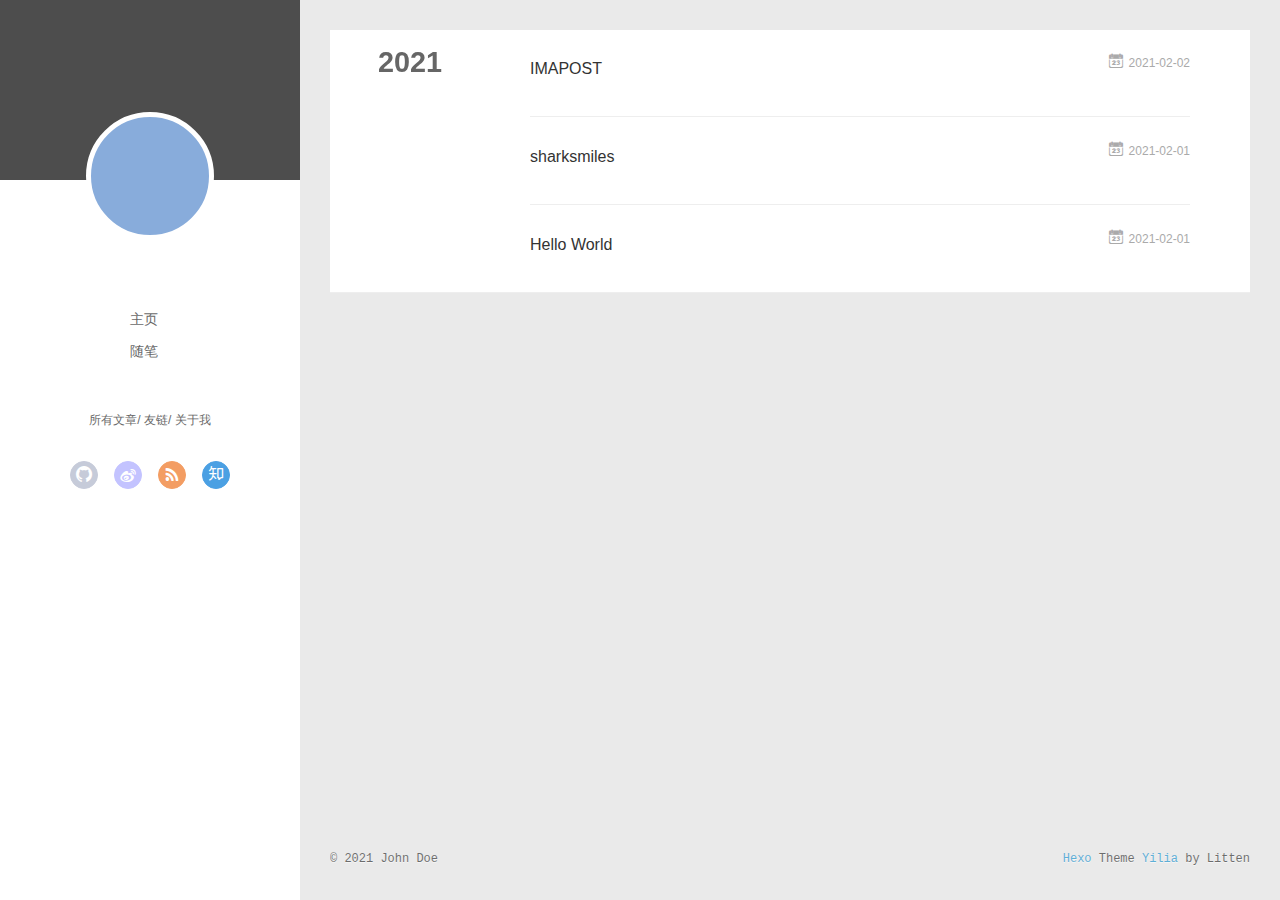
==== archives/index.html @ 529f0b9c "Site updated: 2021-02-02 17:18:48" ====
<!DOCTYPE html>
<html>
<head>
  <meta charset="utf-8">
  
  <meta name="renderer" content="webkit">
  <meta http-equiv="X-UA-Compatible" content="IE=edge" >
  <link rel="dns-prefetch" href="http://example.com">
  <title>Archives | Hexo</title>
  <meta name="viewport" content="width=device-width, initial-scale=1, maximum-scale=1">
  <meta property="og:type" content="website">
<meta property="og:title" content="Hexo">
<meta property="og:url" content="http://example.com/archives/index.html">
<meta property="og:site_name" content="Hexo">
<meta property="og:locale" content="en_US">
<meta property="article:author" content="John Doe">
<meta name="twitter:card" content="summary">
  
    <link rel="alternative" href="/atom.xml" title="Hexo" type="application/atom+xml">
  
  
    <link rel="icon" href="/favicon.png">
  
  <link rel="stylesheet" type="text/css" href="/./main.0cf68a.css">
  <style type="text/css">
  
    #container.show {
      background: linear-gradient(200deg,#a0cfe4,#e8c37e);
    }
  </style>
  

  

<meta name="generator" content="Hexo 5.3.0"></head>

<body>
  <div id="container" q-class="show:isCtnShow">
    <canvas id="anm-canvas" class="anm-canvas"></canvas>
    <div class="left-col" q-class="show:isShow">
      
<div class="overlay" style="background: #4d4d4d"></div>
<div class="intrude-less">
	<header id="header" class="inner">
		<a href="/" class="profilepic">
			<img src="" class="js-avatar">
		</a>
		<hgroup>
		  <h1 class="header-author"><a href="/"></a></h1>
		</hgroup>
		

		<nav class="header-menu">
			<ul>
			
				<li><a href="/">主页</a></li>
	        
				<li><a href="/tags/%E9%9A%8F%E7%AC%94/">随笔</a></li>
	        
			</ul>
		</nav>
		<nav class="header-smart-menu">
    		
    			
    			<a q-on="click: openSlider(e, 'innerArchive')" href="javascript:void(0)">所有文章</a>
    			
            
    			
    			<a q-on="click: openSlider(e, 'friends')" href="javascript:void(0)">友链</a>
    			
            
    			
    			<a q-on="click: openSlider(e, 'aboutme')" href="javascript:void(0)">关于我</a>
    			
            
		</nav>
		<nav class="header-nav">
			<div class="social">
				
					<a class="github" target="_blank" href="#" title="github"><i class="icon-github"></i></a>
		        
					<a class="weibo" target="_blank" href="#" title="weibo"><i class="icon-weibo"></i></a>
		        
					<a class="rss" target="_blank" href="#" title="rss"><i class="icon-rss"></i></a>
		        
					<a class="zhihu" target="_blank" href="#" title="zhihu"><i class="icon-zhihu"></i></a>
		        
			</div>
		</nav>
	</header>		
</div>

    </div>
    <div class="mid-col" q-class="show:isShow,hide:isShow|isFalse">
      
<nav id="mobile-nav">
  	<div class="overlay js-overlay" style="background: #4d4d4d"></div>
	<div class="btnctn js-mobile-btnctn">
  		<div class="slider-trigger list" q-on="click: openSlider(e)"><i class="icon icon-sort"></i></div>
	</div>
	<div class="intrude-less">
		<header id="header" class="inner">
			<div class="profilepic">
				<img src="" class="js-avatar">
			</div>
			<hgroup>
			  <h1 class="header-author js-header-author"></h1>
			</hgroup>
			
			
			
				
			
				
			
			
			
			<nav class="header-nav">
				<div class="social">
					
						<a class="github" target="_blank" href="#" title="github"><i class="icon-github"></i></a>
			        
						<a class="weibo" target="_blank" href="#" title="weibo"><i class="icon-weibo"></i></a>
			        
						<a class="rss" target="_blank" href="#" title="rss"><i class="icon-rss"></i></a>
			        
						<a class="zhihu" target="_blank" href="#" title="zhihu"><i class="icon-zhihu"></i></a>
			        
				</div>
			</nav>

			<nav class="header-menu js-header-menu">
				<ul style="width: 50%">
				
				
					<li style="width: 50%"><a href="/">主页</a></li>
		        
					<li style="width: 50%"><a href="/tags/%E9%9A%8F%E7%AC%94/">随笔</a></li>
		        
				</ul>
			</nav>
		</header>				
	</div>
	<div class="mobile-mask" style="display:none" q-show="isShow"></div>
</nav>

      <div id="wrapper" class="body-wrap">
        <div class="menu-l">
          <div class="canvas-wrap">
            <canvas data-colors="#eaeaea" data-sectionHeight="100" data-contentId="js-content" id="myCanvas1" class="anm-canvas"></canvas>
          </div>
          <div id="js-content" class="content-ll">
            
  
  
    
    
      
      
      <section class="archives-wrap">
        <div class="archive-year-wrap">
          <a href="/archives/2021" class="archive-year">2021</a>
        </div>
        <div class="archives">
    
    <article class="archive-article archive-type-post">
  <div class="archive-article-inner">
    <header class="archive-article-header">
      	<div class="article-meta">
	      	<a href="/2021/02/02/IMAPOST/" class="archive-article-date">
  	<time datetime="2021-02-02T03:24:21.000Z" itemprop="datePublished"><i class="icon-calendar icon"></i>2021-02-02</time>
</a>
        </div>
    	 
  
    <h1 itemprop="name">
      <a class="archive-article-title" href="/2021/02/02/IMAPOST/">IMAPOST</a>
    </h1>
  

        <div class="article-info info-on-right">
          
          

        </div>
        <div class="clearfix"></div>
    </header>
  </div>
</article>
  
    
    
    <article class="archive-article archive-type-post">
  <div class="archive-article-inner">
    <header class="archive-article-header">
      	<div class="article-meta">
	      	<a href="/2021/02/01/sharksmiles/" class="archive-article-date">
  	<time datetime="2021-02-01T10:12:32.000Z" itemprop="datePublished"><i class="icon-calendar icon"></i>2021-02-01</time>
</a>
        </div>
    	 
  
    <h1 itemprop="name">
      <a class="archive-article-title" href="/2021/02/01/sharksmiles/">sharksmiles</a>
    </h1>
  

        <div class="article-info info-on-right">
          
          

        </div>
        <div class="clearfix"></div>
    </header>
  </div>
</article>
  
    
    
    <article class="archive-article archive-type-post">
  <div class="archive-article-inner">
    <header class="archive-article-header">
      	<div class="article-meta">
	      	<a href="/2021/02/01/hello-world/" class="archive-article-date">
  	<time datetime="2021-02-01T09:20:23.008Z" itemprop="datePublished"><i class="icon-calendar icon"></i>2021-02-01</time>
</a>
        </div>
    	 
  
    <h1 itemprop="name">
      <a class="archive-article-title" href="/2021/02/01/hello-world/">Hello World</a>
    </h1>
  

        <div class="article-info info-on-right">
          
          

        </div>
        <div class="clearfix"></div>
    </header>
  </div>
</article>
  
  
    </div></section>
  

    


          </div>
        </div>
      </div>
      <footer id="footer">
  <div class="outer">
    <div id="footer-info">
    	<div class="footer-left">
    		&copy; 2021 John Doe
    	</div>
      	<div class="footer-right">
      		<a href="http://hexo.io/" target="_blank">Hexo</a>  Theme <a href="https://github.com/litten/hexo-theme-yilia" target="_blank">Yilia</a> by Litten
      	</div>
    </div>
  </div>
</footer>
    </div>
    <script>
	var yiliaConfig = {
		mathjax: false,
		isHome: false,
		isPost: false,
		isArchive: true,
		isTag: false,
		isCategory: false,
		open_in_new: false,
		toc_hide_index: true,
		root: "/",
		innerArchive: true,
		showTags: false
	}
</script>

<script>!function(t){function n(e){if(r[e])return r[e].exports;var i=r[e]={exports:{},id:e,loaded:!1};return t[e].call(i.exports,i,i.exports,n),i.loaded=!0,i.exports}var r={};n.m=t,n.c=r,n.p="./",n(0)}([function(t,n,r){r(195),t.exports=r(191)},function(t,n,r){var e=r(3),i=r(52),o=r(27),u=r(28),c=r(53),f="prototype",a=function(t,n,r){var s,l,h,v,p=t&a.F,d=t&a.G,y=t&a.S,g=t&a.P,b=t&a.B,m=d?e:y?e[n]||(e[n]={}):(e[n]||{})[f],x=d?i:i[n]||(i[n]={}),w=x[f]||(x[f]={});d&&(r=n);for(s in r)l=!p&&m&&void 0!==m[s],h=(l?m:r)[s],v=b&&l?c(h,e):g&&"function"==typeof h?c(Function.call,h):h,m&&u(m,s,h,t&a.U),x[s]!=h&&o(x,s,v),g&&w[s]!=h&&(w[s]=h)};e.core=i,a.F=1,a.G=2,a.S=4,a.P=8,a.B=16,a.W=32,a.U=64,a.R=128,t.exports=a},function(t,n,r){var e=r(6);t.exports=function(t){if(!e(t))throw TypeError(t+" is not an object!");return t}},function(t,n){var r=t.exports="undefined"!=typeof window&&window.Math==Math?window:"undefined"!=typeof self&&self.Math==Math?self:Function("return this")();"number"==typeof __g&&(__g=r)},function(t,n){t.exports=function(t){try{return!!t()}catch(t){return!0}}},function(t,n){var r=t.exports="undefined"!=typeof window&&window.Math==Math?window:"undefined"!=typeof self&&self.Math==Math?self:Function("return this")();"number"==typeof __g&&(__g=r)},function(t,n){t.exports=function(t){return"object"==typeof t?null!==t:"function"==typeof t}},function(t,n,r){var e=r(126)("wks"),i=r(76),o=r(3).Symbol,u="function"==typeof o;(t.exports=function(t){return e[t]||(e[t]=u&&o[t]||(u?o:i)("Symbol."+t))}).store=e},function(t,n){var r={}.hasOwnProperty;t.exports=function(t,n){return r.call(t,n)}},function(t,n,r){var e=r(94),i=r(33);t.exports=function(t){return e(i(t))}},function(t,n,r){t.exports=!r(4)(function(){return 7!=Object.defineProperty({},"a",{get:function(){return 7}}).a})},function(t,n,r){var e=r(2),i=r(167),o=r(50),u=Object.defineProperty;n.f=r(10)?Object.defineProperty:function(t,n,r){if(e(t),n=o(n,!0),e(r),i)try{return u(t,n,r)}catch(t){}if("get"in r||"set"in r)throw TypeError("Accessors not supported!");return"value"in r&&(t[n]=r.value),t}},function(t,n,r){t.exports=!r(18)(function(){return 7!=Object.defineProperty({},"a",{get:function(){return 7}}).a})},function(t,n,r){var e=r(14),i=r(22);t.exports=r(12)?function(t,n,r){return e.f(t,n,i(1,r))}:function(t,n,r){return t[n]=r,t}},function(t,n,r){var e=r(20),i=r(58),o=r(42),u=Object.defineProperty;n.f=r(12)?Object.defineProperty:function(t,n,r){if(e(t),n=o(n,!0),e(r),i)try{return u(t,n,r)}catch(t){}if("get"in r||"set"in r)throw TypeError("Accessors not supported!");return"value"in r&&(t[n]=r.value),t}},function(t,n,r){var e=r(40)("wks"),i=r(23),o=r(5).Symbol,u="function"==typeof o;(t.exports=function(t){return e[t]||(e[t]=u&&o[t]||(u?o:i)("Symbol."+t))}).store=e},function(t,n,r){var e=r(67),i=Math.min;t.exports=function(t){return t>0?i(e(t),9007199254740991):0}},function(t,n,r){var e=r(46);t.exports=function(t){return Object(e(t))}},function(t,n){t.exports=function(t){try{return!!t()}catch(t){return!0}}},function(t,n,r){var e=r(63),i=r(34);t.exports=Object.keys||function(t){return e(t,i)}},function(t,n,r){var e=r(21);t.exports=function(t){if(!e(t))throw TypeError(t+" is not an object!");return t}},function(t,n){t.exports=function(t){return"object"==typeof t?null!==t:"function"==typeof t}},function(t,n){t.exports=function(t,n){return{enumerable:!(1&t),configurable:!(2&t),writable:!(4&t),value:n}}},function(t,n){var r=0,e=Math.random();t.exports=function(t){return"Symbol(".concat(void 0===t?"":t,")_",(++r+e).toString(36))}},function(t,n){var r={}.hasOwnProperty;t.exports=function(t,n){return r.call(t,n)}},function(t,n){var r=t.exports={version:"2.4.0"};"number"==typeof __e&&(__e=r)},function(t,n){t.exports=function(t){if("function"!=typeof t)throw TypeError(t+" is not a function!");return t}},function(t,n,r){var e=r(11),i=r(66);t.exports=r(10)?function(t,n,r){return e.f(t,n,i(1,r))}:function(t,n,r){return t[n]=r,t}},function(t,n,r){var e=r(3),i=r(27),o=r(24),u=r(76)("src"),c="toString",f=Function[c],a=(""+f).split(c);r(52).inspectSource=function(t){return f.call(t)},(t.exports=function(t,n,r,c){var f="function"==typeof r;f&&(o(r,"name")||i(r,"name",n)),t[n]!==r&&(f&&(o(r,u)||i(r,u,t[n]?""+t[n]:a.join(String(n)))),t===e?t[n]=r:c?t[n]?t[n]=r:i(t,n,r):(delete t[n],i(t,n,r)))})(Function.prototype,c,function(){return"function"==typeof this&&this[u]||f.call(this)})},function(t,n,r){var e=r(1),i=r(4),o=r(46),u=function(t,n,r,e){var i=String(o(t)),u="<"+n;return""!==r&&(u+=" "+r+'="'+String(e).replace(/"/g,"&quot;")+'"'),u+">"+i+"</"+n+">"};t.exports=function(t,n){var r={};r[t]=n(u),e(e.P+e.F*i(function(){var n=""[t]('"');return n!==n.toLowerCase()||n.split('"').length>3}),"String",r)}},function(t,n,r){var e=r(115),i=r(46);t.exports=function(t){return e(i(t))}},function(t,n,r){var e=r(116),i=r(66),o=r(30),u=r(50),c=r(24),f=r(167),a=Object.getOwnPropertyDescriptor;n.f=r(10)?a:function(t,n){if(t=o(t),n=u(n,!0),f)try{return a(t,n)}catch(t){}if(c(t,n))return i(!e.f.call(t,n),t[n])}},function(t,n,r){var e=r(24),i=r(17),o=r(145)("IE_PROTO"),u=Object.prototype;t.exports=Object.getPrototypeOf||function(t){return t=i(t),e(t,o)?t[o]:"function"==typeof t.constructor&&t instanceof t.constructor?t.constructor.prototype:t instanceof Object?u:null}},function(t,n){t.exports=function(t){if(void 0==t)throw TypeError("Can't call method on  "+t);return t}},function(t,n){t.exports="constructor,hasOwnProperty,isPrototypeOf,propertyIsEnumerable,toLocaleString,toString,valueOf".split(",")},function(t,n){t.exports={}},function(t,n){t.exports=!0},function(t,n){n.f={}.propertyIsEnumerable},function(t,n,r){var e=r(14).f,i=r(8),o=r(15)("toStringTag");t.exports=function(t,n,r){t&&!i(t=r?t:t.prototype,o)&&e(t,o,{configurable:!0,value:n})}},function(t,n,r){var e=r(40)("keys"),i=r(23);t.exports=function(t){return e[t]||(e[t]=i(t))}},function(t,n,r){var e=r(5),i="__core-js_shared__",o=e[i]||(e[i]={});t.exports=function(t){return o[t]||(o[t]={})}},function(t,n){var r=Math.ceil,e=Math.floor;t.exports=function(t){return isNaN(t=+t)?0:(t>0?e:r)(t)}},function(t,n,r){var e=r(21);t.exports=function(t,n){if(!e(t))return t;var r,i;if(n&&"function"==typeof(r=t.toString)&&!e(i=r.call(t)))return i;if("function"==typeof(r=t.valueOf)&&!e(i=r.call(t)))return i;if(!n&&"function"==typeof(r=t.toString)&&!e(i=r.call(t)))return i;throw TypeError("Can't convert object to primitive value")}},function(t,n,r){var e=r(5),i=r(25),o=r(36),u=r(44),c=r(14).f;t.exports=function(t){var n=i.Symbol||(i.Symbol=o?{}:e.Symbol||{});"_"==t.charAt(0)||t in n||c(n,t,{value:u.f(t)})}},function(t,n,r){n.f=r(15)},function(t,n){var r={}.toString;t.exports=function(t){return r.call(t).slice(8,-1)}},function(t,n){t.exports=function(t){if(void 0==t)throw TypeError("Can't call method on  "+t);return t}},function(t,n,r){var e=r(4);t.exports=function(t,n){return!!t&&e(function(){n?t.call(null,function(){},1):t.call(null)})}},function(t,n,r){var e=r(53),i=r(115),o=r(17),u=r(16),c=r(203);t.exports=function(t,n){var r=1==t,f=2==t,a=3==t,s=4==t,l=6==t,h=5==t||l,v=n||c;return function(n,c,p){for(var d,y,g=o(n),b=i(g),m=e(c,p,3),x=u(b.length),w=0,S=r?v(n,x):f?v(n,0):void 0;x>w;w++)if((h||w in b)&&(d=b[w],y=m(d,w,g),t))if(r)S[w]=y;else if(y)switch(t){case 3:return!0;case 5:return d;case 6:return w;case 2:S.push(d)}else if(s)return!1;return l?-1:a||s?s:S}}},function(t,n,r){var e=r(1),i=r(52),o=r(4);t.exports=function(t,n){var r=(i.Object||{})[t]||Object[t],u={};u[t]=n(r),e(e.S+e.F*o(function(){r(1)}),"Object",u)}},function(t,n,r){var e=r(6);t.exports=function(t,n){if(!e(t))return t;var r,i;if(n&&"function"==typeof(r=t.toString)&&!e(i=r.call(t)))return i;if("function"==typeof(r=t.valueOf)&&!e(i=r.call(t)))return i;if(!n&&"function"==typeof(r=t.toString)&&!e(i=r.call(t)))return i;throw TypeError("Can't convert object to primitive value")}},function(t,n,r){var e=r(5),i=r(25),o=r(91),u=r(13),c="prototype",f=function(t,n,r){var a,s,l,h=t&f.F,v=t&f.G,p=t&f.S,d=t&f.P,y=t&f.B,g=t&f.W,b=v?i:i[n]||(i[n]={}),m=b[c],x=v?e:p?e[n]:(e[n]||{})[c];v&&(r=n);for(a in r)(s=!h&&x&&void 0!==x[a])&&a in b||(l=s?x[a]:r[a],b[a]=v&&"function"!=typeof x[a]?r[a]:y&&s?o(l,e):g&&x[a]==l?function(t){var n=function(n,r,e){if(this instanceof t){switch(arguments.length){case 0:return new t;case 1:return new t(n);case 2:return new t(n,r)}return new t(n,r,e)}return t.apply(this,arguments)};return n[c]=t[c],n}(l):d&&"function"==typeof l?o(Function.call,l):l,d&&((b.virtual||(b.virtual={}))[a]=l,t&f.R&&m&&!m[a]&&u(m,a,l)))};f.F=1,f.G=2,f.S=4,f.P=8,f.B=16,f.W=32,f.U=64,f.R=128,t.exports=f},function(t,n){var r=t.exports={version:"2.4.0"};"number"==typeof __e&&(__e=r)},function(t,n,r){var e=r(26);t.exports=function(t,n,r){if(e(t),void 0===n)return t;switch(r){case 1:return function(r){return t.call(n,r)};case 2:return function(r,e){return t.call(n,r,e)};case 3:return function(r,e,i){return t.call(n,r,e,i)}}return function(){return t.apply(n,arguments)}}},function(t,n,r){var e=r(183),i=r(1),o=r(126)("metadata"),u=o.store||(o.store=new(r(186))),c=function(t,n,r){var i=u.get(t);if(!i){if(!r)return;u.set(t,i=new e)}var o=i.get(n);if(!o){if(!r)return;i.set(n,o=new e)}return o},f=function(t,n,r){var e=c(n,r,!1);return void 0!==e&&e.has(t)},a=function(t,n,r){var e=c(n,r,!1);return void 0===e?void 0:e.get(t)},s=function(t,n,r,e){c(r,e,!0).set(t,n)},l=function(t,n){var r=c(t,n,!1),e=[];return r&&r.forEach(function(t,n){e.push(n)}),e},h=function(t){return void 0===t||"symbol"==typeof t?t:String(t)},v=function(t){i(i.S,"Reflect",t)};t.exports={store:u,map:c,has:f,get:a,set:s,keys:l,key:h,exp:v}},function(t,n,r){"use strict";if(r(10)){var e=r(69),i=r(3),o=r(4),u=r(1),c=r(127),f=r(152),a=r(53),s=r(68),l=r(66),h=r(27),v=r(73),p=r(67),d=r(16),y=r(75),g=r(50),b=r(24),m=r(180),x=r(114),w=r(6),S=r(17),_=r(137),O=r(70),E=r(32),P=r(71).f,j=r(154),F=r(76),M=r(7),A=r(48),N=r(117),T=r(146),I=r(155),k=r(80),L=r(123),R=r(74),C=r(130),D=r(160),U=r(11),W=r(31),G=U.f,B=W.f,V=i.RangeError,z=i.TypeError,q=i.Uint8Array,K="ArrayBuffer",J="Shared"+K,Y="BYTES_PER_ELEMENT",H="prototype",$=Array[H],X=f.ArrayBuffer,Q=f.DataView,Z=A(0),tt=A(2),nt=A(3),rt=A(4),et=A(5),it=A(6),ot=N(!0),ut=N(!1),ct=I.values,ft=I.keys,at=I.entries,st=$.lastIndexOf,lt=$.reduce,ht=$.reduceRight,vt=$.join,pt=$.sort,dt=$.slice,yt=$.toString,gt=$.toLocaleString,bt=M("iterator"),mt=M("toStringTag"),xt=F("typed_constructor"),wt=F("def_constructor"),St=c.CONSTR,_t=c.TYPED,Ot=c.VIEW,Et="Wrong length!",Pt=A(1,function(t,n){return Tt(T(t,t[wt]),n)}),jt=o(function(){return 1===new q(new Uint16Array([1]).buffer)[0]}),Ft=!!q&&!!q[H].set&&o(function(){new q(1).set({})}),Mt=function(t,n){if(void 0===t)throw z(Et);var r=+t,e=d(t);if(n&&!m(r,e))throw V(Et);return e},At=function(t,n){var r=p(t);if(r<0||r%n)throw V("Wrong offset!");return r},Nt=function(t){if(w(t)&&_t in t)return t;throw z(t+" is not a typed array!")},Tt=function(t,n){if(!(w(t)&&xt in t))throw z("It is not a typed array constructor!");return new t(n)},It=function(t,n){return kt(T(t,t[wt]),n)},kt=function(t,n){for(var r=0,e=n.length,i=Tt(t,e);e>r;)i[r]=n[r++];return i},Lt=function(t,n,r){G(t,n,{get:function(){return this._d[r]}})},Rt=function(t){var n,r,e,i,o,u,c=S(t),f=arguments.length,s=f>1?arguments[1]:void 0,l=void 0!==s,h=j(c);if(void 0!=h&&!_(h)){for(u=h.call(c),e=[],n=0;!(o=u.next()).done;n++)e.push(o.value);c=e}for(l&&f>2&&(s=a(s,arguments[2],2)),n=0,r=d(c.length),i=Tt(this,r);r>n;n++)i[n]=l?s(c[n],n):c[n];return i},Ct=function(){for(var t=0,n=arguments.length,r=Tt(this,n);n>t;)r[t]=arguments[t++];return r},Dt=!!q&&o(function(){gt.call(new q(1))}),Ut=function(){return gt.apply(Dt?dt.call(Nt(this)):Nt(this),arguments)},Wt={copyWithin:function(t,n){return D.call(Nt(this),t,n,arguments.length>2?arguments[2]:void 0)},every:function(t){return rt(Nt(this),t,arguments.length>1?arguments[1]:void 0)},fill:function(t){return C.apply(Nt(this),arguments)},filter:function(t){return It(this,tt(Nt(this),t,arguments.length>1?arguments[1]:void 0))},find:function(t){return et(Nt(this),t,arguments.length>1?arguments[1]:void 0)},findIndex:function(t){return it(Nt(this),t,arguments.length>1?arguments[1]:void 0)},forEach:function(t){Z(Nt(this),t,arguments.length>1?arguments[1]:void 0)},indexOf:function(t){return ut(Nt(this),t,arguments.length>1?arguments[1]:void 0)},includes:function(t){return ot(Nt(this),t,arguments.length>1?arguments[1]:void 0)},join:function(t){return vt.apply(Nt(this),arguments)},lastIndexOf:function(t){return st.apply(Nt(this),arguments)},map:function(t){return Pt(Nt(this),t,arguments.length>1?arguments[1]:void 0)},reduce:function(t){return lt.apply(Nt(this),arguments)},reduceRight:function(t){return ht.apply(Nt(this),arguments)},reverse:function(){for(var t,n=this,r=Nt(n).length,e=Math.floor(r/2),i=0;i<e;)t=n[i],n[i++]=n[--r],n[r]=t;return n},some:function(t){return nt(Nt(this),t,arguments.length>1?arguments[1]:void 0)},sort:function(t){return pt.call(Nt(this),t)},subarray:function(t,n){var r=Nt(this),e=r.length,i=y(t,e);return new(T(r,r[wt]))(r.buffer,r.byteOffset+i*r.BYTES_PER_ELEMENT,d((void 0===n?e:y(n,e))-i))}},Gt=function(t,n){return It(this,dt.call(Nt(this),t,n))},Bt=function(t){Nt(this);var n=At(arguments[1],1),r=this.length,e=S(t),i=d(e.length),o=0;if(i+n>r)throw V(Et);for(;o<i;)this[n+o]=e[o++]},Vt={entries:function(){return at.call(Nt(this))},keys:function(){return ft.call(Nt(this))},values:function(){return ct.call(Nt(this))}},zt=function(t,n){return w(t)&&t[_t]&&"symbol"!=typeof n&&n in t&&String(+n)==String(n)},qt=function(t,n){return zt(t,n=g(n,!0))?l(2,t[n]):B(t,n)},Kt=function(t,n,r){return!(zt(t,n=g(n,!0))&&w(r)&&b(r,"value"))||b(r,"get")||b(r,"set")||r.configurable||b(r,"writable")&&!r.writable||b(r,"enumerable")&&!r.enumerable?G(t,n,r):(t[n]=r.value,t)};St||(W.f=qt,U.f=Kt),u(u.S+u.F*!St,"Object",{getOwnPropertyDescriptor:qt,defineProperty:Kt}),o(function(){yt.call({})})&&(yt=gt=function(){return vt.call(this)});var Jt=v({},Wt);v(Jt,Vt),h(Jt,bt,Vt.values),v(Jt,{slice:Gt,set:Bt,constructor:function(){},toString:yt,toLocaleString:Ut}),Lt(Jt,"buffer","b"),Lt(Jt,"byteOffset","o"),Lt(Jt,"byteLength","l"),Lt(Jt,"length","e"),G(Jt,mt,{get:function(){return this[_t]}}),t.exports=function(t,n,r,f){f=!!f;var a=t+(f?"Clamped":"")+"Array",l="Uint8Array"!=a,v="get"+t,p="set"+t,y=i[a],g=y||{},b=y&&E(y),m=!y||!c.ABV,S={},_=y&&y[H],j=function(t,r){var e=t._d;return e.v[v](r*n+e.o,jt)},F=function(t,r,e){var i=t._d;f&&(e=(e=Math.round(e))<0?0:e>255?255:255&e),i.v[p](r*n+i.o,e,jt)},M=function(t,n){G(t,n,{get:function(){return j(this,n)},set:function(t){return F(this,n,t)},enumerable:!0})};m?(y=r(function(t,r,e,i){s(t,y,a,"_d");var o,u,c,f,l=0,v=0;if(w(r)){if(!(r instanceof X||(f=x(r))==K||f==J))return _t in r?kt(y,r):Rt.call(y,r);o=r,v=At(e,n);var p=r.byteLength;if(void 0===i){if(p%n)throw V(Et);if((u=p-v)<0)throw V(Et)}else if((u=d(i)*n)+v>p)throw V(Et);c=u/n}else c=Mt(r,!0),u=c*n,o=new X(u);for(h(t,"_d",{b:o,o:v,l:u,e:c,v:new Q(o)});l<c;)M(t,l++)}),_=y[H]=O(Jt),h(_,"constructor",y)):L(function(t){new y(null),new y(t)},!0)||(y=r(function(t,r,e,i){s(t,y,a);var o;return w(r)?r instanceof X||(o=x(r))==K||o==J?void 0!==i?new g(r,At(e,n),i):void 0!==e?new g(r,At(e,n)):new g(r):_t in r?kt(y,r):Rt.call(y,r):new g(Mt(r,l))}),Z(b!==Function.prototype?P(g).concat(P(b)):P(g),function(t){t in y||h(y,t,g[t])}),y[H]=_,e||(_.constructor=y));var A=_[bt],N=!!A&&("values"==A.name||void 0==A.name),T=Vt.values;h(y,xt,!0),h(_,_t,a),h(_,Ot,!0),h(_,wt,y),(f?new y(1)[mt]==a:mt in _)||G(_,mt,{get:function(){return a}}),S[a]=y,u(u.G+u.W+u.F*(y!=g),S),u(u.S,a,{BYTES_PER_ELEMENT:n,from:Rt,of:Ct}),Y in _||h(_,Y,n),u(u.P,a,Wt),R(a),u(u.P+u.F*Ft,a,{set:Bt}),u(u.P+u.F*!N,a,Vt),u(u.P+u.F*(_.toString!=yt),a,{toString:yt}),u(u.P+u.F*o(function(){new y(1).slice()}),a,{slice:Gt}),u(u.P+u.F*(o(function(){return[1,2].toLocaleString()!=new y([1,2]).toLocaleString()})||!o(function(){_.toLocaleString.call([1,2])})),a,{toLocaleString:Ut}),k[a]=N?A:T,e||N||h(_,bt,T)}}else t.exports=function(){}},function(t,n){var r={}.toString;t.exports=function(t){return r.call(t).slice(8,-1)}},function(t,n,r){var e=r(21),i=r(5).document,o=e(i)&&e(i.createElement);t.exports=function(t){return o?i.createElement(t):{}}},function(t,n,r){t.exports=!r(12)&&!r(18)(function(){return 7!=Object.defineProperty(r(57)("div"),"a",{get:function(){return 7}}).a})},function(t,n,r){"use strict";var e=r(36),i=r(51),o=r(64),u=r(13),c=r(8),f=r(35),a=r(96),s=r(38),l=r(103),h=r(15)("iterator"),v=!([].keys&&"next"in[].keys()),p="keys",d="values",y=function(){return this};t.exports=function(t,n,r,g,b,m,x){a(r,n,g);var w,S,_,O=function(t){if(!v&&t in F)return F[t];switch(t){case p:case d:return function(){return new r(this,t)}}return function(){return new r(this,t)}},E=n+" Iterator",P=b==d,j=!1,F=t.prototype,M=F[h]||F["@@iterator"]||b&&F[b],A=M||O(b),N=b?P?O("entries"):A:void 0,T="Array"==n?F.entries||M:M;if(T&&(_=l(T.call(new t)))!==Object.prototype&&(s(_,E,!0),e||c(_,h)||u(_,h,y)),P&&M&&M.name!==d&&(j=!0,A=function(){return M.call(this)}),e&&!x||!v&&!j&&F[h]||u(F,h,A),f[n]=A,f[E]=y,b)if(w={values:P?A:O(d),keys:m?A:O(p),entries:N},x)for(S in w)S in F||o(F,S,w[S]);else i(i.P+i.F*(v||j),n,w);return w}},function(t,n,r){var e=r(20),i=r(100),o=r(34),u=r(39)("IE_PROTO"),c=function(){},f="prototype",a=function(){var t,n=r(57)("iframe"),e=o.length;for(n.style.display="none",r(93).appendChild(n),n.src="javascript:",t=n.contentWindow.document,t.open(),t.write("<script>document.F=Object<\/script>"),t.close(),a=t.F;e--;)delete a[f][o[e]];return a()};t.exports=Object.create||function(t,n){var r;return null!==t?(c[f]=e(t),r=new c,c[f]=null,r[u]=t):r=a(),void 0===n?r:i(r,n)}},function(t,n,r){var e=r(63),i=r(34).concat("length","prototype");n.f=Object.getOwnPropertyNames||function(t){return e(t,i)}},function(t,n){n.f=Object.getOwnPropertySymbols},function(t,n,r){var e=r(8),i=r(9),o=r(90)(!1),u=r(39)("IE_PROTO");t.exports=function(t,n){var r,c=i(t),f=0,a=[];for(r in c)r!=u&&e(c,r)&&a.push(r);for(;n.length>f;)e(c,r=n[f++])&&(~o(a,r)||a.push(r));return a}},function(t,n,r){t.exports=r(13)},function(t,n,r){var e=r(76)("meta"),i=r(6),o=r(24),u=r(11).f,c=0,f=Object.isExtensible||function(){return!0},a=!r(4)(function(){return f(Object.preventExtensions({}))}),s=function(t){u(t,e,{value:{i:"O"+ ++c,w:{}}})},l=function(t,n){if(!i(t))return"symbol"==typeof t?t:("string"==typeof t?"S":"P")+t;if(!o(t,e)){if(!f(t))return"F";if(!n)return"E";s(t)}return t[e].i},h=function(t,n){if(!o(t,e)){if(!f(t))return!0;if(!n)return!1;s(t)}return t[e].w},v=function(t){return a&&p.NEED&&f(t)&&!o(t,e)&&s(t),t},p=t.exports={KEY:e,NEED:!1,fastKey:l,getWeak:h,onFreeze:v}},function(t,n){t.exports=function(t,n){return{enumerable:!(1&t),configurable:!(2&t),writable:!(4&t),value:n}}},function(t,n){var r=Math.ceil,e=Math.floor;t.exports=function(t){return isNaN(t=+t)?0:(t>0?e:r)(t)}},function(t,n){t.exports=function(t,n,r,e){if(!(t instanceof n)||void 0!==e&&e in t)throw TypeError(r+": incorrect invocation!");return t}},function(t,n){t.exports=!1},function(t,n,r){var e=r(2),i=r(173),o=r(133),u=r(145)("IE_PROTO"),c=function(){},f="prototype",a=function(){var t,n=r(132)("iframe"),e=o.length;for(n.style.display="none",r(135).appendChild(n),n.src="javascript:",t=n.contentWindow.document,t.open(),t.write("<script>document.F=Object<\/script>"),t.close(),a=t.F;e--;)delete a[f][o[e]];return a()};t.exports=Object.create||function(t,n){var r;return null!==t?(c[f]=e(t),r=new c,c[f]=null,r[u]=t):r=a(),void 0===n?r:i(r,n)}},function(t,n,r){var e=r(175),i=r(133).concat("length","prototype");n.f=Object.getOwnPropertyNames||function(t){return e(t,i)}},function(t,n,r){var e=r(175),i=r(133);t.exports=Object.keys||function(t){return e(t,i)}},function(t,n,r){var e=r(28);t.exports=function(t,n,r){for(var i in n)e(t,i,n[i],r);return t}},function(t,n,r){"use strict";var e=r(3),i=r(11),o=r(10),u=r(7)("species");t.exports=function(t){var n=e[t];o&&n&&!n[u]&&i.f(n,u,{configurable:!0,get:function(){return this}})}},function(t,n,r){var e=r(67),i=Math.max,o=Math.min;t.exports=function(t,n){return t=e(t),t<0?i(t+n,0):o(t,n)}},function(t,n){var r=0,e=Math.random();t.exports=function(t){return"Symbol(".concat(void 0===t?"":t,")_",(++r+e).toString(36))}},function(t,n,r){var e=r(33);t.exports=function(t){return Object(e(t))}},function(t,n,r){var e=r(7)("unscopables"),i=Array.prototype;void 0==i[e]&&r(27)(i,e,{}),t.exports=function(t){i[e][t]=!0}},function(t,n,r){var e=r(53),i=r(169),o=r(137),u=r(2),c=r(16),f=r(154),a={},s={},n=t.exports=function(t,n,r,l,h){var v,p,d,y,g=h?function(){return t}:f(t),b=e(r,l,n?2:1),m=0;if("function"!=typeof g)throw TypeError(t+" is not iterable!");if(o(g)){for(v=c(t.length);v>m;m++)if((y=n?b(u(p=t[m])[0],p[1]):b(t[m]))===a||y===s)return y}else for(d=g.call(t);!(p=d.next()).done;)if((y=i(d,b,p.value,n))===a||y===s)return y};n.BREAK=a,n.RETURN=s},function(t,n){t.exports={}},function(t,n,r){var e=r(11).f,i=r(24),o=r(7)("toStringTag");t.exports=function(t,n,r){t&&!i(t=r?t:t.prototype,o)&&e(t,o,{configurable:!0,value:n})}},function(t,n,r){var e=r(1),i=r(46),o=r(4),u=r(150),c="["+u+"]",f="​",a=RegExp("^"+c+c+"*"),s=RegExp(c+c+"*$"),l=function(t,n,r){var i={},c=o(function(){return!!u[t]()||f[t]()!=f}),a=i[t]=c?n(h):u[t];r&&(i[r]=a),e(e.P+e.F*c,"String",i)},h=l.trim=function(t,n){return t=String(i(t)),1&n&&(t=t.replace(a,"")),2&n&&(t=t.replace(s,"")),t};t.exports=l},function(t,n,r){t.exports={default:r(86),__esModule:!0}},function(t,n,r){t.exports={default:r(87),__esModule:!0}},function(t,n,r){"use strict";function e(t){return t&&t.__esModule?t:{default:t}}n.__esModule=!0;var i=r(84),o=e(i),u=r(83),c=e(u),f="function"==typeof c.default&&"symbol"==typeof o.default?function(t){return typeof t}:function(t){return t&&"function"==typeof c.default&&t.constructor===c.default&&t!==c.default.prototype?"symbol":typeof t};n.default="function"==typeof c.default&&"symbol"===f(o.default)?function(t){return void 0===t?"undefined":f(t)}:function(t){return t&&"function"==typeof c.default&&t.constructor===c.default&&t!==c.default.prototype?"symbol":void 0===t?"undefined":f(t)}},function(t,n,r){r(110),r(108),r(111),r(112),t.exports=r(25).Symbol},function(t,n,r){r(109),r(113),t.exports=r(44).f("iterator")},function(t,n){t.exports=function(t){if("function"!=typeof t)throw TypeError(t+" is not a function!");return t}},function(t,n){t.exports=function(){}},function(t,n,r){var e=r(9),i=r(106),o=r(105);t.exports=function(t){return function(n,r,u){var c,f=e(n),a=i(f.length),s=o(u,a);if(t&&r!=r){for(;a>s;)if((c=f[s++])!=c)return!0}else for(;a>s;s++)if((t||s in f)&&f[s]===r)return t||s||0;return!t&&-1}}},function(t,n,r){var e=r(88);t.exports=function(t,n,r){if(e(t),void 0===n)return t;switch(r){case 1:return function(r){return t.call(n,r)};case 2:return function(r,e){return t.call(n,r,e)};case 3:return function(r,e,i){return t.call(n,r,e,i)}}return function(){return t.apply(n,arguments)}}},function(t,n,r){var e=r(19),i=r(62),o=r(37);t.exports=function(t){var n=e(t),r=i.f;if(r)for(var u,c=r(t),f=o.f,a=0;c.length>a;)f.call(t,u=c[a++])&&n.push(u);return n}},function(t,n,r){t.exports=r(5).document&&document.documentElement},function(t,n,r){var e=r(56);t.exports=Object("z").propertyIsEnumerable(0)?Object:function(t){return"String"==e(t)?t.split(""):Object(t)}},function(t,n,r){var e=r(56);t.exports=Array.isArray||function(t){return"Array"==e(t)}},function(t,n,r){"use strict";var e=r(60),i=r(22),o=r(38),u={};r(13)(u,r(15)("iterator"),function(){return this}),t.exports=function(t,n,r){t.prototype=e(u,{next:i(1,r)}),o(t,n+" Iterator")}},function(t,n){t.exports=function(t,n){return{value:n,done:!!t}}},function(t,n,r){var e=r(19),i=r(9);t.exports=function(t,n){for(var r,o=i(t),u=e(o),c=u.length,f=0;c>f;)if(o[r=u[f++]]===n)return r}},function(t,n,r){var e=r(23)("meta"),i=r(21),o=r(8),u=r(14).f,c=0,f=Object.isExtensible||function(){return!0},a=!r(18)(function(){return f(Object.preventExtensions({}))}),s=function(t){u(t,e,{value:{i:"O"+ ++c,w:{}}})},l=function(t,n){if(!i(t))return"symbol"==typeof t?t:("string"==typeof t?"S":"P")+t;if(!o(t,e)){if(!f(t))return"F";if(!n)return"E";s(t)}return t[e].i},h=function(t,n){if(!o(t,e)){if(!f(t))return!0;if(!n)return!1;s(t)}return t[e].w},v=function(t){return a&&p.NEED&&f(t)&&!o(t,e)&&s(t),t},p=t.exports={KEY:e,NEED:!1,fastKey:l,getWeak:h,onFreeze:v}},function(t,n,r){var e=r(14),i=r(20),o=r(19);t.exports=r(12)?Object.defineProperties:function(t,n){i(t);for(var r,u=o(n),c=u.length,f=0;c>f;)e.f(t,r=u[f++],n[r]);return t}},function(t,n,r){var e=r(37),i=r(22),o=r(9),u=r(42),c=r(8),f=r(58),a=Object.getOwnPropertyDescriptor;n.f=r(12)?a:function(t,n){if(t=o(t),n=u(n,!0),f)try{return a(t,n)}catch(t){}if(c(t,n))return i(!e.f.call(t,n),t[n])}},function(t,n,r){var e=r(9),i=r(61).f,o={}.toString,u="object"==typeof window&&window&&Object.getOwnPropertyNames?Object.getOwnPropertyNames(window):[],c=function(t){try{return i(t)}catch(t){return u.slice()}};t.exports.f=function(t){return u&&"[object Window]"==o.call(t)?c(t):i(e(t))}},function(t,n,r){var e=r(8),i=r(77),o=r(39)("IE_PROTO"),u=Object.prototype;t.exports=Object.getPrototypeOf||function(t){return t=i(t),e(t,o)?t[o]:"function"==typeof t.constructor&&t instanceof t.constructor?t.constructor.prototype:t instanceof Object?u:null}},function(t,n,r){var e=r(41),i=r(33);t.exports=function(t){return function(n,r){var o,u,c=String(i(n)),f=e(r),a=c.length;return f<0||f>=a?t?"":void 0:(o=c.charCodeAt(f),o<55296||o>56319||f+1===a||(u=c.charCodeAt(f+1))<56320||u>57343?t?c.charAt(f):o:t?c.slice(f,f+2):u-56320+(o-55296<<10)+65536)}}},function(t,n,r){var e=r(41),i=Math.max,o=Math.min;t.exports=function(t,n){return t=e(t),t<0?i(t+n,0):o(t,n)}},function(t,n,r){var e=r(41),i=Math.min;t.exports=function(t){return t>0?i(e(t),9007199254740991):0}},function(t,n,r){"use strict";var e=r(89),i=r(97),o=r(35),u=r(9);t.exports=r(59)(Array,"Array",function(t,n){this._t=u(t),this._i=0,this._k=n},function(){var t=this._t,n=this._k,r=this._i++;return!t||r>=t.length?(this._t=void 0,i(1)):"keys"==n?i(0,r):"values"==n?i(0,t[r]):i(0,[r,t[r]])},"values"),o.Arguments=o.Array,e("keys"),e("values"),e("entries")},function(t,n){},function(t,n,r){"use strict";var e=r(104)(!0);r(59)(String,"String",function(t){this._t=String(t),this._i=0},function(){var t,n=this._t,r=this._i;return r>=n.length?{value:void 0,done:!0}:(t=e(n,r),this._i+=t.length,{value:t,done:!1})})},function(t,n,r){"use strict";var e=r(5),i=r(8),o=r(12),u=r(51),c=r(64),f=r(99).KEY,a=r(18),s=r(40),l=r(38),h=r(23),v=r(15),p=r(44),d=r(43),y=r(98),g=r(92),b=r(95),m=r(20),x=r(9),w=r(42),S=r(22),_=r(60),O=r(102),E=r(101),P=r(14),j=r(19),F=E.f,M=P.f,A=O.f,N=e.Symbol,T=e.JSON,I=T&&T.stringify,k="prototype",L=v("_hidden"),R=v("toPrimitive"),C={}.propertyIsEnumerable,D=s("symbol-registry"),U=s("symbols"),W=s("op-symbols"),G=Object[k],B="function"==typeof N,V=e.QObject,z=!V||!V[k]||!V[k].findChild,q=o&&a(function(){return 7!=_(M({},"a",{get:function(){return M(this,"a",{value:7}).a}})).a})?function(t,n,r){var e=F(G,n);e&&delete G[n],M(t,n,r),e&&t!==G&&M(G,n,e)}:M,K=function(t){var n=U[t]=_(N[k]);return n._k=t,n},J=B&&"symbol"==typeof N.iterator?function(t){return"symbol"==typeof t}:function(t){return t instanceof N},Y=function(t,n,r){return t===G&&Y(W,n,r),m(t),n=w(n,!0),m(r),i(U,n)?(r.enumerable?(i(t,L)&&t[L][n]&&(t[L][n]=!1),r=_(r,{enumerable:S(0,!1)})):(i(t,L)||M(t,L,S(1,{})),t[L][n]=!0),q(t,n,r)):M(t,n,r)},H=function(t,n){m(t);for(var r,e=g(n=x(n)),i=0,o=e.length;o>i;)Y(t,r=e[i++],n[r]);return t},$=function(t,n){return void 0===n?_(t):H(_(t),n)},X=function(t){var n=C.call(this,t=w(t,!0));return!(this===G&&i(U,t)&&!i(W,t))&&(!(n||!i(this,t)||!i(U,t)||i(this,L)&&this[L][t])||n)},Q=function(t,n){if(t=x(t),n=w(n,!0),t!==G||!i(U,n)||i(W,n)){var r=F(t,n);return!r||!i(U,n)||i(t,L)&&t[L][n]||(r.enumerable=!0),r}},Z=function(t){for(var n,r=A(x(t)),e=[],o=0;r.length>o;)i(U,n=r[o++])||n==L||n==f||e.push(n);return e},tt=function(t){for(var n,r=t===G,e=A(r?W:x(t)),o=[],u=0;e.length>u;)!i(U,n=e[u++])||r&&!i(G,n)||o.push(U[n]);return o};B||(N=function(){if(this instanceof N)throw TypeError("Symbol is not a constructor!");var t=h(arguments.length>0?arguments[0]:void 0),n=function(r){this===G&&n.call(W,r),i(this,L)&&i(this[L],t)&&(this[L][t]=!1),q(this,t,S(1,r))};return o&&z&&q(G,t,{configurable:!0,set:n}),K(t)},c(N[k],"toString",function(){return this._k}),E.f=Q,P.f=Y,r(61).f=O.f=Z,r(37).f=X,r(62).f=tt,o&&!r(36)&&c(G,"propertyIsEnumerable",X,!0),p.f=function(t){return K(v(t))}),u(u.G+u.W+u.F*!B,{Symbol:N});for(var nt="hasInstance,isConcatSpreadable,iterator,match,replace,search,species,split,toPrimitive,toStringTag,unscopables".split(","),rt=0;nt.length>rt;)v(nt[rt++]);for(var nt=j(v.store),rt=0;nt.length>rt;)d(nt[rt++]);u(u.S+u.F*!B,"Symbol",{for:function(t){return i(D,t+="")?D[t]:D[t]=N(t)},keyFor:function(t){if(J(t))return y(D,t);throw TypeError(t+" is not a symbol!")},useSetter:function(){z=!0},useSimple:function(){z=!1}}),u(u.S+u.F*!B,"Object",{create:$,defineProperty:Y,defineProperties:H,getOwnPropertyDescriptor:Q,getOwnPropertyNames:Z,getOwnPropertySymbols:tt}),T&&u(u.S+u.F*(!B||a(function(){var t=N();return"[null]"!=I([t])||"{}"!=I({a:t})||"{}"!=I(Object(t))})),"JSON",{stringify:function(t){if(void 0!==t&&!J(t)){for(var n,r,e=[t],i=1;arguments.length>i;)e.push(arguments[i++]);return n=e[1],"function"==typeof n&&(r=n),!r&&b(n)||(n=function(t,n){if(r&&(n=r.call(this,t,n)),!J(n))return n}),e[1]=n,I.apply(T,e)}}}),N[k][R]||r(13)(N[k],R,N[k].valueOf),l(N,"Symbol"),l(Math,"Math",!0),l(e.JSON,"JSON",!0)},function(t,n,r){r(43)("asyncIterator")},function(t,n,r){r(43)("observable")},function(t,n,r){r(107);for(var e=r(5),i=r(13),o=r(35),u=r(15)("toStringTag"),c=["NodeList","DOMTokenList","MediaList","StyleSheetList","CSSRuleList"],f=0;f<5;f++){var a=c[f],s=e[a],l=s&&s.prototype;l&&!l[u]&&i(l,u,a),o[a]=o.Array}},function(t,n,r){var e=r(45),i=r(7)("toStringTag"),o="Arguments"==e(function(){return arguments}()),u=function(t,n){try{return t[n]}catch(t){}};t.exports=function(t){var n,r,c;return void 0===t?"Undefined":null===t?"Null":"string"==typeof(r=u(n=Object(t),i))?r:o?e(n):"Object"==(c=e(n))&&"function"==typeof n.callee?"Arguments":c}},function(t,n,r){var e=r(45);t.exports=Object("z").propertyIsEnumerable(0)?Object:function(t){return"String"==e(t)?t.split(""):Object(t)}},function(t,n){n.f={}.propertyIsEnumerable},function(t,n,r){var e=r(30),i=r(16),o=r(75);t.exports=function(t){return function(n,r,u){var c,f=e(n),a=i(f.length),s=o(u,a);if(t&&r!=r){for(;a>s;)if((c=f[s++])!=c)return!0}else for(;a>s;s++)if((t||s in f)&&f[s]===r)return t||s||0;return!t&&-1}}},function(t,n,r){"use strict";var e=r(3),i=r(1),o=r(28),u=r(73),c=r(65),f=r(79),a=r(68),s=r(6),l=r(4),h=r(123),v=r(81),p=r(136);t.exports=function(t,n,r,d,y,g){var b=e[t],m=b,x=y?"set":"add",w=m&&m.prototype,S={},_=function(t){var n=w[t];o(w,t,"delete"==t?function(t){return!(g&&!s(t))&&n.call(this,0===t?0:t)}:"has"==t?function(t){return!(g&&!s(t))&&n.call(this,0===t?0:t)}:"get"==t?function(t){return g&&!s(t)?void 0:n.call(this,0===t?0:t)}:"add"==t?function(t){return n.call(this,0===t?0:t),this}:function(t,r){return n.call(this,0===t?0:t,r),this})};if("function"==typeof m&&(g||w.forEach&&!l(function(){(new m).entries().next()}))){var O=new m,E=O[x](g?{}:-0,1)!=O,P=l(function(){O.has(1)}),j=h(function(t){new m(t)}),F=!g&&l(function(){for(var t=new m,n=5;n--;)t[x](n,n);return!t.has(-0)});j||(m=n(function(n,r){a(n,m,t);var e=p(new b,n,m);return void 0!=r&&f(r,y,e[x],e),e}),m.prototype=w,w.constructor=m),(P||F)&&(_("delete"),_("has"),y&&_("get")),(F||E)&&_(x),g&&w.clear&&delete w.clear}else m=d.getConstructor(n,t,y,x),u(m.prototype,r),c.NEED=!0;return v(m,t),S[t]=m,i(i.G+i.W+i.F*(m!=b),S),g||d.setStrong(m,t,y),m}},function(t,n,r){"use strict";var e=r(27),i=r(28),o=r(4),u=r(46),c=r(7);t.exports=function(t,n,r){var f=c(t),a=r(u,f,""[t]),s=a[0],l=a[1];o(function(){var n={};return n[f]=function(){return 7},7!=""[t](n)})&&(i(String.prototype,t,s),e(RegExp.prototype,f,2==n?function(t,n){return l.call(t,this,n)}:function(t){return l.call(t,this)}))}
},function(t,n,r){"use strict";var e=r(2);t.exports=function(){var t=e(this),n="";return t.global&&(n+="g"),t.ignoreCase&&(n+="i"),t.multiline&&(n+="m"),t.unicode&&(n+="u"),t.sticky&&(n+="y"),n}},function(t,n){t.exports=function(t,n,r){var e=void 0===r;switch(n.length){case 0:return e?t():t.call(r);case 1:return e?t(n[0]):t.call(r,n[0]);case 2:return e?t(n[0],n[1]):t.call(r,n[0],n[1]);case 3:return e?t(n[0],n[1],n[2]):t.call(r,n[0],n[1],n[2]);case 4:return e?t(n[0],n[1],n[2],n[3]):t.call(r,n[0],n[1],n[2],n[3])}return t.apply(r,n)}},function(t,n,r){var e=r(6),i=r(45),o=r(7)("match");t.exports=function(t){var n;return e(t)&&(void 0!==(n=t[o])?!!n:"RegExp"==i(t))}},function(t,n,r){var e=r(7)("iterator"),i=!1;try{var o=[7][e]();o.return=function(){i=!0},Array.from(o,function(){throw 2})}catch(t){}t.exports=function(t,n){if(!n&&!i)return!1;var r=!1;try{var o=[7],u=o[e]();u.next=function(){return{done:r=!0}},o[e]=function(){return u},t(o)}catch(t){}return r}},function(t,n,r){t.exports=r(69)||!r(4)(function(){var t=Math.random();__defineSetter__.call(null,t,function(){}),delete r(3)[t]})},function(t,n){n.f=Object.getOwnPropertySymbols},function(t,n,r){var e=r(3),i="__core-js_shared__",o=e[i]||(e[i]={});t.exports=function(t){return o[t]||(o[t]={})}},function(t,n,r){for(var e,i=r(3),o=r(27),u=r(76),c=u("typed_array"),f=u("view"),a=!(!i.ArrayBuffer||!i.DataView),s=a,l=0,h="Int8Array,Uint8Array,Uint8ClampedArray,Int16Array,Uint16Array,Int32Array,Uint32Array,Float32Array,Float64Array".split(",");l<9;)(e=i[h[l++]])?(o(e.prototype,c,!0),o(e.prototype,f,!0)):s=!1;t.exports={ABV:a,CONSTR:s,TYPED:c,VIEW:f}},function(t,n){"use strict";var r={versions:function(){var t=window.navigator.userAgent;return{trident:t.indexOf("Trident")>-1,presto:t.indexOf("Presto")>-1,webKit:t.indexOf("AppleWebKit")>-1,gecko:t.indexOf("Gecko")>-1&&-1==t.indexOf("KHTML"),mobile:!!t.match(/AppleWebKit.*Mobile.*/),ios:!!t.match(/\(i[^;]+;( U;)? CPU.+Mac OS X/),android:t.indexOf("Android")>-1||t.indexOf("Linux")>-1,iPhone:t.indexOf("iPhone")>-1||t.indexOf("Mac")>-1,iPad:t.indexOf("iPad")>-1,webApp:-1==t.indexOf("Safari"),weixin:-1==t.indexOf("MicroMessenger")}}()};t.exports=r},function(t,n,r){"use strict";var e=r(85),i=function(t){return t&&t.__esModule?t:{default:t}}(e),o=function(){function t(t,n,e){return n||e?String.fromCharCode(n||e):r[t]||t}function n(t){return e[t]}var r={"&quot;":'"',"&lt;":"<","&gt;":">","&amp;":"&","&nbsp;":" "},e={};for(var u in r)e[r[u]]=u;return r["&apos;"]="'",e["'"]="&#39;",{encode:function(t){return t?(""+t).replace(/['<> "&]/g,n).replace(/\r?\n/g,"<br/>").replace(/\s/g,"&nbsp;"):""},decode:function(n){return n?(""+n).replace(/<br\s*\/?>/gi,"\n").replace(/&quot;|&lt;|&gt;|&amp;|&nbsp;|&apos;|&#(\d+);|&#(\d+)/g,t).replace(/\u00a0/g," "):""},encodeBase16:function(t){if(!t)return t;t+="";for(var n=[],r=0,e=t.length;e>r;r++)n.push(t.charCodeAt(r).toString(16).toUpperCase());return n.join("")},encodeBase16forJSON:function(t){if(!t)return t;t=t.replace(/[\u4E00-\u9FBF]/gi,function(t){return escape(t).replace("%u","\\u")});for(var n=[],r=0,e=t.length;e>r;r++)n.push(t.charCodeAt(r).toString(16).toUpperCase());return n.join("")},decodeBase16:function(t){if(!t)return t;t+="";for(var n=[],r=0,e=t.length;e>r;r+=2)n.push(String.fromCharCode("0x"+t.slice(r,r+2)));return n.join("")},encodeObject:function(t){if(t instanceof Array)for(var n=0,r=t.length;r>n;n++)t[n]=o.encodeObject(t[n]);else if("object"==(void 0===t?"undefined":(0,i.default)(t)))for(var e in t)t[e]=o.encodeObject(t[e]);else if("string"==typeof t)return o.encode(t);return t},loadScript:function(t){var n=document.createElement("script");document.getElementsByTagName("body")[0].appendChild(n),n.setAttribute("src",t)},addLoadEvent:function(t){var n=window.onload;"function"!=typeof window.onload?window.onload=t:window.onload=function(){n(),t()}}}}();t.exports=o},function(t,n,r){"use strict";var e=r(17),i=r(75),o=r(16);t.exports=function(t){for(var n=e(this),r=o(n.length),u=arguments.length,c=i(u>1?arguments[1]:void 0,r),f=u>2?arguments[2]:void 0,a=void 0===f?r:i(f,r);a>c;)n[c++]=t;return n}},function(t,n,r){"use strict";var e=r(11),i=r(66);t.exports=function(t,n,r){n in t?e.f(t,n,i(0,r)):t[n]=r}},function(t,n,r){var e=r(6),i=r(3).document,o=e(i)&&e(i.createElement);t.exports=function(t){return o?i.createElement(t):{}}},function(t,n){t.exports="constructor,hasOwnProperty,isPrototypeOf,propertyIsEnumerable,toLocaleString,toString,valueOf".split(",")},function(t,n,r){var e=r(7)("match");t.exports=function(t){var n=/./;try{"/./"[t](n)}catch(r){try{return n[e]=!1,!"/./"[t](n)}catch(t){}}return!0}},function(t,n,r){t.exports=r(3).document&&document.documentElement},function(t,n,r){var e=r(6),i=r(144).set;t.exports=function(t,n,r){var o,u=n.constructor;return u!==r&&"function"==typeof u&&(o=u.prototype)!==r.prototype&&e(o)&&i&&i(t,o),t}},function(t,n,r){var e=r(80),i=r(7)("iterator"),o=Array.prototype;t.exports=function(t){return void 0!==t&&(e.Array===t||o[i]===t)}},function(t,n,r){var e=r(45);t.exports=Array.isArray||function(t){return"Array"==e(t)}},function(t,n,r){"use strict";var e=r(70),i=r(66),o=r(81),u={};r(27)(u,r(7)("iterator"),function(){return this}),t.exports=function(t,n,r){t.prototype=e(u,{next:i(1,r)}),o(t,n+" Iterator")}},function(t,n,r){"use strict";var e=r(69),i=r(1),o=r(28),u=r(27),c=r(24),f=r(80),a=r(139),s=r(81),l=r(32),h=r(7)("iterator"),v=!([].keys&&"next"in[].keys()),p="keys",d="values",y=function(){return this};t.exports=function(t,n,r,g,b,m,x){a(r,n,g);var w,S,_,O=function(t){if(!v&&t in F)return F[t];switch(t){case p:case d:return function(){return new r(this,t)}}return function(){return new r(this,t)}},E=n+" Iterator",P=b==d,j=!1,F=t.prototype,M=F[h]||F["@@iterator"]||b&&F[b],A=M||O(b),N=b?P?O("entries"):A:void 0,T="Array"==n?F.entries||M:M;if(T&&(_=l(T.call(new t)))!==Object.prototype&&(s(_,E,!0),e||c(_,h)||u(_,h,y)),P&&M&&M.name!==d&&(j=!0,A=function(){return M.call(this)}),e&&!x||!v&&!j&&F[h]||u(F,h,A),f[n]=A,f[E]=y,b)if(w={values:P?A:O(d),keys:m?A:O(p),entries:N},x)for(S in w)S in F||o(F,S,w[S]);else i(i.P+i.F*(v||j),n,w);return w}},function(t,n){var r=Math.expm1;t.exports=!r||r(10)>22025.465794806718||r(10)<22025.465794806718||-2e-17!=r(-2e-17)?function(t){return 0==(t=+t)?t:t>-1e-6&&t<1e-6?t+t*t/2:Math.exp(t)-1}:r},function(t,n){t.exports=Math.sign||function(t){return 0==(t=+t)||t!=t?t:t<0?-1:1}},function(t,n,r){var e=r(3),i=r(151).set,o=e.MutationObserver||e.WebKitMutationObserver,u=e.process,c=e.Promise,f="process"==r(45)(u);t.exports=function(){var t,n,r,a=function(){var e,i;for(f&&(e=u.domain)&&e.exit();t;){i=t.fn,t=t.next;try{i()}catch(e){throw t?r():n=void 0,e}}n=void 0,e&&e.enter()};if(f)r=function(){u.nextTick(a)};else if(o){var s=!0,l=document.createTextNode("");new o(a).observe(l,{characterData:!0}),r=function(){l.data=s=!s}}else if(c&&c.resolve){var h=c.resolve();r=function(){h.then(a)}}else r=function(){i.call(e,a)};return function(e){var i={fn:e,next:void 0};n&&(n.next=i),t||(t=i,r()),n=i}}},function(t,n,r){var e=r(6),i=r(2),o=function(t,n){if(i(t),!e(n)&&null!==n)throw TypeError(n+": can't set as prototype!")};t.exports={set:Object.setPrototypeOf||("__proto__"in{}?function(t,n,e){try{e=r(53)(Function.call,r(31).f(Object.prototype,"__proto__").set,2),e(t,[]),n=!(t instanceof Array)}catch(t){n=!0}return function(t,r){return o(t,r),n?t.__proto__=r:e(t,r),t}}({},!1):void 0),check:o}},function(t,n,r){var e=r(126)("keys"),i=r(76);t.exports=function(t){return e[t]||(e[t]=i(t))}},function(t,n,r){var e=r(2),i=r(26),o=r(7)("species");t.exports=function(t,n){var r,u=e(t).constructor;return void 0===u||void 0==(r=e(u)[o])?n:i(r)}},function(t,n,r){var e=r(67),i=r(46);t.exports=function(t){return function(n,r){var o,u,c=String(i(n)),f=e(r),a=c.length;return f<0||f>=a?t?"":void 0:(o=c.charCodeAt(f),o<55296||o>56319||f+1===a||(u=c.charCodeAt(f+1))<56320||u>57343?t?c.charAt(f):o:t?c.slice(f,f+2):u-56320+(o-55296<<10)+65536)}}},function(t,n,r){var e=r(122),i=r(46);t.exports=function(t,n,r){if(e(n))throw TypeError("String#"+r+" doesn't accept regex!");return String(i(t))}},function(t,n,r){"use strict";var e=r(67),i=r(46);t.exports=function(t){var n=String(i(this)),r="",o=e(t);if(o<0||o==1/0)throw RangeError("Count can't be negative");for(;o>0;(o>>>=1)&&(n+=n))1&o&&(r+=n);return r}},function(t,n){t.exports="\t\n\v\f\r   ᠎             　\u2028\u2029\ufeff"},function(t,n,r){var e,i,o,u=r(53),c=r(121),f=r(135),a=r(132),s=r(3),l=s.process,h=s.setImmediate,v=s.clearImmediate,p=s.MessageChannel,d=0,y={},g="onreadystatechange",b=function(){var t=+this;if(y.hasOwnProperty(t)){var n=y[t];delete y[t],n()}},m=function(t){b.call(t.data)};h&&v||(h=function(t){for(var n=[],r=1;arguments.length>r;)n.push(arguments[r++]);return y[++d]=function(){c("function"==typeof t?t:Function(t),n)},e(d),d},v=function(t){delete y[t]},"process"==r(45)(l)?e=function(t){l.nextTick(u(b,t,1))}:p?(i=new p,o=i.port2,i.port1.onmessage=m,e=u(o.postMessage,o,1)):s.addEventListener&&"function"==typeof postMessage&&!s.importScripts?(e=function(t){s.postMessage(t+"","*")},s.addEventListener("message",m,!1)):e=g in a("script")?function(t){f.appendChild(a("script"))[g]=function(){f.removeChild(this),b.call(t)}}:function(t){setTimeout(u(b,t,1),0)}),t.exports={set:h,clear:v}},function(t,n,r){"use strict";var e=r(3),i=r(10),o=r(69),u=r(127),c=r(27),f=r(73),a=r(4),s=r(68),l=r(67),h=r(16),v=r(71).f,p=r(11).f,d=r(130),y=r(81),g="ArrayBuffer",b="DataView",m="prototype",x="Wrong length!",w="Wrong index!",S=e[g],_=e[b],O=e.Math,E=e.RangeError,P=e.Infinity,j=S,F=O.abs,M=O.pow,A=O.floor,N=O.log,T=O.LN2,I="buffer",k="byteLength",L="byteOffset",R=i?"_b":I,C=i?"_l":k,D=i?"_o":L,U=function(t,n,r){var e,i,o,u=Array(r),c=8*r-n-1,f=(1<<c)-1,a=f>>1,s=23===n?M(2,-24)-M(2,-77):0,l=0,h=t<0||0===t&&1/t<0?1:0;for(t=F(t),t!=t||t===P?(i=t!=t?1:0,e=f):(e=A(N(t)/T),t*(o=M(2,-e))<1&&(e--,o*=2),t+=e+a>=1?s/o:s*M(2,1-a),t*o>=2&&(e++,o/=2),e+a>=f?(i=0,e=f):e+a>=1?(i=(t*o-1)*M(2,n),e+=a):(i=t*M(2,a-1)*M(2,n),e=0));n>=8;u[l++]=255&i,i/=256,n-=8);for(e=e<<n|i,c+=n;c>0;u[l++]=255&e,e/=256,c-=8);return u[--l]|=128*h,u},W=function(t,n,r){var e,i=8*r-n-1,o=(1<<i)-1,u=o>>1,c=i-7,f=r-1,a=t[f--],s=127&a;for(a>>=7;c>0;s=256*s+t[f],f--,c-=8);for(e=s&(1<<-c)-1,s>>=-c,c+=n;c>0;e=256*e+t[f],f--,c-=8);if(0===s)s=1-u;else{if(s===o)return e?NaN:a?-P:P;e+=M(2,n),s-=u}return(a?-1:1)*e*M(2,s-n)},G=function(t){return t[3]<<24|t[2]<<16|t[1]<<8|t[0]},B=function(t){return[255&t]},V=function(t){return[255&t,t>>8&255]},z=function(t){return[255&t,t>>8&255,t>>16&255,t>>24&255]},q=function(t){return U(t,52,8)},K=function(t){return U(t,23,4)},J=function(t,n,r){p(t[m],n,{get:function(){return this[r]}})},Y=function(t,n,r,e){var i=+r,o=l(i);if(i!=o||o<0||o+n>t[C])throw E(w);var u=t[R]._b,c=o+t[D],f=u.slice(c,c+n);return e?f:f.reverse()},H=function(t,n,r,e,i,o){var u=+r,c=l(u);if(u!=c||c<0||c+n>t[C])throw E(w);for(var f=t[R]._b,a=c+t[D],s=e(+i),h=0;h<n;h++)f[a+h]=s[o?h:n-h-1]},$=function(t,n){s(t,S,g);var r=+n,e=h(r);if(r!=e)throw E(x);return e};if(u.ABV){if(!a(function(){new S})||!a(function(){new S(.5)})){S=function(t){return new j($(this,t))};for(var X,Q=S[m]=j[m],Z=v(j),tt=0;Z.length>tt;)(X=Z[tt++])in S||c(S,X,j[X]);o||(Q.constructor=S)}var nt=new _(new S(2)),rt=_[m].setInt8;nt.setInt8(0,2147483648),nt.setInt8(1,2147483649),!nt.getInt8(0)&&nt.getInt8(1)||f(_[m],{setInt8:function(t,n){rt.call(this,t,n<<24>>24)},setUint8:function(t,n){rt.call(this,t,n<<24>>24)}},!0)}else S=function(t){var n=$(this,t);this._b=d.call(Array(n),0),this[C]=n},_=function(t,n,r){s(this,_,b),s(t,S,b);var e=t[C],i=l(n);if(i<0||i>e)throw E("Wrong offset!");if(r=void 0===r?e-i:h(r),i+r>e)throw E(x);this[R]=t,this[D]=i,this[C]=r},i&&(J(S,k,"_l"),J(_,I,"_b"),J(_,k,"_l"),J(_,L,"_o")),f(_[m],{getInt8:function(t){return Y(this,1,t)[0]<<24>>24},getUint8:function(t){return Y(this,1,t)[0]},getInt16:function(t){var n=Y(this,2,t,arguments[1]);return(n[1]<<8|n[0])<<16>>16},getUint16:function(t){var n=Y(this,2,t,arguments[1]);return n[1]<<8|n[0]},getInt32:function(t){return G(Y(this,4,t,arguments[1]))},getUint32:function(t){return G(Y(this,4,t,arguments[1]))>>>0},getFloat32:function(t){return W(Y(this,4,t,arguments[1]),23,4)},getFloat64:function(t){return W(Y(this,8,t,arguments[1]),52,8)},setInt8:function(t,n){H(this,1,t,B,n)},setUint8:function(t,n){H(this,1,t,B,n)},setInt16:function(t,n){H(this,2,t,V,n,arguments[2])},setUint16:function(t,n){H(this,2,t,V,n,arguments[2])},setInt32:function(t,n){H(this,4,t,z,n,arguments[2])},setUint32:function(t,n){H(this,4,t,z,n,arguments[2])},setFloat32:function(t,n){H(this,4,t,K,n,arguments[2])},setFloat64:function(t,n){H(this,8,t,q,n,arguments[2])}});y(S,g),y(_,b),c(_[m],u.VIEW,!0),n[g]=S,n[b]=_},function(t,n,r){var e=r(3),i=r(52),o=r(69),u=r(182),c=r(11).f;t.exports=function(t){var n=i.Symbol||(i.Symbol=o?{}:e.Symbol||{});"_"==t.charAt(0)||t in n||c(n,t,{value:u.f(t)})}},function(t,n,r){var e=r(114),i=r(7)("iterator"),o=r(80);t.exports=r(52).getIteratorMethod=function(t){if(void 0!=t)return t[i]||t["@@iterator"]||o[e(t)]}},function(t,n,r){"use strict";var e=r(78),i=r(170),o=r(80),u=r(30);t.exports=r(140)(Array,"Array",function(t,n){this._t=u(t),this._i=0,this._k=n},function(){var t=this._t,n=this._k,r=this._i++;return!t||r>=t.length?(this._t=void 0,i(1)):"keys"==n?i(0,r):"values"==n?i(0,t[r]):i(0,[r,t[r]])},"values"),o.Arguments=o.Array,e("keys"),e("values"),e("entries")},function(t,n){function r(t,n){t.classList?t.classList.add(n):t.className+=" "+n}t.exports=r},function(t,n){function r(t,n){if(t.classList)t.classList.remove(n);else{var r=new RegExp("(^|\\b)"+n.split(" ").join("|")+"(\\b|$)","gi");t.className=t.className.replace(r," ")}}t.exports=r},function(t,n){function r(){throw new Error("setTimeout has not been defined")}function e(){throw new Error("clearTimeout has not been defined")}function i(t){if(s===setTimeout)return setTimeout(t,0);if((s===r||!s)&&setTimeout)return s=setTimeout,setTimeout(t,0);try{return s(t,0)}catch(n){try{return s.call(null,t,0)}catch(n){return s.call(this,t,0)}}}function o(t){if(l===clearTimeout)return clearTimeout(t);if((l===e||!l)&&clearTimeout)return l=clearTimeout,clearTimeout(t);try{return l(t)}catch(n){try{return l.call(null,t)}catch(n){return l.call(this,t)}}}function u(){d&&v&&(d=!1,v.length?p=v.concat(p):y=-1,p.length&&c())}function c(){if(!d){var t=i(u);d=!0;for(var n=p.length;n;){for(v=p,p=[];++y<n;)v&&v[y].run();y=-1,n=p.length}v=null,d=!1,o(t)}}function f(t,n){this.fun=t,this.array=n}function a(){}var s,l,h=t.exports={};!function(){try{s="function"==typeof setTimeout?setTimeout:r}catch(t){s=r}try{l="function"==typeof clearTimeout?clearTimeout:e}catch(t){l=e}}();var v,p=[],d=!1,y=-1;h.nextTick=function(t){var n=new Array(arguments.length-1);if(arguments.length>1)for(var r=1;r<arguments.length;r++)n[r-1]=arguments[r];p.push(new f(t,n)),1!==p.length||d||i(c)},f.prototype.run=function(){this.fun.apply(null,this.array)},h.title="browser",h.browser=!0,h.env={},h.argv=[],h.version="",h.versions={},h.on=a,h.addListener=a,h.once=a,h.off=a,h.removeListener=a,h.removeAllListeners=a,h.emit=a,h.prependListener=a,h.prependOnceListener=a,h.listeners=function(t){return[]},h.binding=function(t){throw new Error("process.binding is not supported")},h.cwd=function(){return"/"},h.chdir=function(t){throw new Error("process.chdir is not supported")},h.umask=function(){return 0}},function(t,n,r){var e=r(45);t.exports=function(t,n){if("number"!=typeof t&&"Number"!=e(t))throw TypeError(n);return+t}},function(t,n,r){"use strict";var e=r(17),i=r(75),o=r(16);t.exports=[].copyWithin||function(t,n){var r=e(this),u=o(r.length),c=i(t,u),f=i(n,u),a=arguments.length>2?arguments[2]:void 0,s=Math.min((void 0===a?u:i(a,u))-f,u-c),l=1;for(f<c&&c<f+s&&(l=-1,f+=s-1,c+=s-1);s-- >0;)f in r?r[c]=r[f]:delete r[c],c+=l,f+=l;return r}},function(t,n,r){var e=r(79);t.exports=function(t,n){var r=[];return e(t,!1,r.push,r,n),r}},function(t,n,r){var e=r(26),i=r(17),o=r(115),u=r(16);t.exports=function(t,n,r,c,f){e(n);var a=i(t),s=o(a),l=u(a.length),h=f?l-1:0,v=f?-1:1;if(r<2)for(;;){if(h in s){c=s[h],h+=v;break}if(h+=v,f?h<0:l<=h)throw TypeError("Reduce of empty array with no initial value")}for(;f?h>=0:l>h;h+=v)h in s&&(c=n(c,s[h],h,a));return c}},function(t,n,r){"use strict";var e=r(26),i=r(6),o=r(121),u=[].slice,c={},f=function(t,n,r){if(!(n in c)){for(var e=[],i=0;i<n;i++)e[i]="a["+i+"]";c[n]=Function("F,a","return new F("+e.join(",")+")")}return c[n](t,r)};t.exports=Function.bind||function(t){var n=e(this),r=u.call(arguments,1),c=function(){var e=r.concat(u.call(arguments));return this instanceof c?f(n,e.length,e):o(n,e,t)};return i(n.prototype)&&(c.prototype=n.prototype),c}},function(t,n,r){"use strict";var e=r(11).f,i=r(70),o=r(73),u=r(53),c=r(68),f=r(46),a=r(79),s=r(140),l=r(170),h=r(74),v=r(10),p=r(65).fastKey,d=v?"_s":"size",y=function(t,n){var r,e=p(n);if("F"!==e)return t._i[e];for(r=t._f;r;r=r.n)if(r.k==n)return r};t.exports={getConstructor:function(t,n,r,s){var l=t(function(t,e){c(t,l,n,"_i"),t._i=i(null),t._f=void 0,t._l=void 0,t[d]=0,void 0!=e&&a(e,r,t[s],t)});return o(l.prototype,{clear:function(){for(var t=this,n=t._i,r=t._f;r;r=r.n)r.r=!0,r.p&&(r.p=r.p.n=void 0),delete n[r.i];t._f=t._l=void 0,t[d]=0},delete:function(t){var n=this,r=y(n,t);if(r){var e=r.n,i=r.p;delete n._i[r.i],r.r=!0,i&&(i.n=e),e&&(e.p=i),n._f==r&&(n._f=e),n._l==r&&(n._l=i),n[d]--}return!!r},forEach:function(t){c(this,l,"forEach");for(var n,r=u(t,arguments.length>1?arguments[1]:void 0,3);n=n?n.n:this._f;)for(r(n.v,n.k,this);n&&n.r;)n=n.p},has:function(t){return!!y(this,t)}}),v&&e(l.prototype,"size",{get:function(){return f(this[d])}}),l},def:function(t,n,r){var e,i,o=y(t,n);return o?o.v=r:(t._l=o={i:i=p(n,!0),k:n,v:r,p:e=t._l,n:void 0,r:!1},t._f||(t._f=o),e&&(e.n=o),t[d]++,"F"!==i&&(t._i[i]=o)),t},getEntry:y,setStrong:function(t,n,r){s(t,n,function(t,n){this._t=t,this._k=n,this._l=void 0},function(){for(var t=this,n=t._k,r=t._l;r&&r.r;)r=r.p;return t._t&&(t._l=r=r?r.n:t._t._f)?"keys"==n?l(0,r.k):"values"==n?l(0,r.v):l(0,[r.k,r.v]):(t._t=void 0,l(1))},r?"entries":"values",!r,!0),h(n)}}},function(t,n,r){var e=r(114),i=r(161);t.exports=function(t){return function(){if(e(this)!=t)throw TypeError(t+"#toJSON isn't generic");return i(this)}}},function(t,n,r){"use strict";var e=r(73),i=r(65).getWeak,o=r(2),u=r(6),c=r(68),f=r(79),a=r(48),s=r(24),l=a(5),h=a(6),v=0,p=function(t){return t._l||(t._l=new d)},d=function(){this.a=[]},y=function(t,n){return l(t.a,function(t){return t[0]===n})};d.prototype={get:function(t){var n=y(this,t);if(n)return n[1]},has:function(t){return!!y(this,t)},set:function(t,n){var r=y(this,t);r?r[1]=n:this.a.push([t,n])},delete:function(t){var n=h(this.a,function(n){return n[0]===t});return~n&&this.a.splice(n,1),!!~n}},t.exports={getConstructor:function(t,n,r,o){var a=t(function(t,e){c(t,a,n,"_i"),t._i=v++,t._l=void 0,void 0!=e&&f(e,r,t[o],t)});return e(a.prototype,{delete:function(t){if(!u(t))return!1;var n=i(t);return!0===n?p(this).delete(t):n&&s(n,this._i)&&delete n[this._i]},has:function(t){if(!u(t))return!1;var n=i(t);return!0===n?p(this).has(t):n&&s(n,this._i)}}),a},def:function(t,n,r){var e=i(o(n),!0);return!0===e?p(t).set(n,r):e[t._i]=r,t},ufstore:p}},function(t,n,r){t.exports=!r(10)&&!r(4)(function(){return 7!=Object.defineProperty(r(132)("div"),"a",{get:function(){return 7}}).a})},function(t,n,r){var e=r(6),i=Math.floor;t.exports=function(t){return!e(t)&&isFinite(t)&&i(t)===t}},function(t,n,r){var e=r(2);t.exports=function(t,n,r,i){try{return i?n(e(r)[0],r[1]):n(r)}catch(n){var o=t.return;throw void 0!==o&&e(o.call(t)),n}}},function(t,n){t.exports=function(t,n){return{value:n,done:!!t}}},function(t,n){t.exports=Math.log1p||function(t){return(t=+t)>-1e-8&&t<1e-8?t-t*t/2:Math.log(1+t)}},function(t,n,r){"use strict";var e=r(72),i=r(125),o=r(116),u=r(17),c=r(115),f=Object.assign;t.exports=!f||r(4)(function(){var t={},n={},r=Symbol(),e="abcdefghijklmnopqrst";return t[r]=7,e.split("").forEach(function(t){n[t]=t}),7!=f({},t)[r]||Object.keys(f({},n)).join("")!=e})?function(t,n){for(var r=u(t),f=arguments.length,a=1,s=i.f,l=o.f;f>a;)for(var h,v=c(arguments[a++]),p=s?e(v).concat(s(v)):e(v),d=p.length,y=0;d>y;)l.call(v,h=p[y++])&&(r[h]=v[h]);return r}:f},function(t,n,r){var e=r(11),i=r(2),o=r(72);t.exports=r(10)?Object.defineProperties:function(t,n){i(t);for(var r,u=o(n),c=u.length,f=0;c>f;)e.f(t,r=u[f++],n[r]);return t}},function(t,n,r){var e=r(30),i=r(71).f,o={}.toString,u="object"==typeof window&&window&&Object.getOwnPropertyNames?Object.getOwnPropertyNames(window):[],c=function(t){try{return i(t)}catch(t){return u.slice()}};t.exports.f=function(t){return u&&"[object Window]"==o.call(t)?c(t):i(e(t))}},function(t,n,r){var e=r(24),i=r(30),o=r(117)(!1),u=r(145)("IE_PROTO");t.exports=function(t,n){var r,c=i(t),f=0,a=[];for(r in c)r!=u&&e(c,r)&&a.push(r);for(;n.length>f;)e(c,r=n[f++])&&(~o(a,r)||a.push(r));return a}},function(t,n,r){var e=r(72),i=r(30),o=r(116).f;t.exports=function(t){return function(n){for(var r,u=i(n),c=e(u),f=c.length,a=0,s=[];f>a;)o.call(u,r=c[a++])&&s.push(t?[r,u[r]]:u[r]);return s}}},function(t,n,r){var e=r(71),i=r(125),o=r(2),u=r(3).Reflect;t.exports=u&&u.ownKeys||function(t){var n=e.f(o(t)),r=i.f;return r?n.concat(r(t)):n}},function(t,n,r){var e=r(3).parseFloat,i=r(82).trim;t.exports=1/e(r(150)+"-0")!=-1/0?function(t){var n=i(String(t),3),r=e(n);return 0===r&&"-"==n.charAt(0)?-0:r}:e},function(t,n,r){var e=r(3).parseInt,i=r(82).trim,o=r(150),u=/^[\-+]?0[xX]/;t.exports=8!==e(o+"08")||22!==e(o+"0x16")?function(t,n){var r=i(String(t),3);return e(r,n>>>0||(u.test(r)?16:10))}:e},function(t,n){t.exports=Object.is||function(t,n){return t===n?0!==t||1/t==1/n:t!=t&&n!=n}},function(t,n,r){var e=r(16),i=r(149),o=r(46);t.exports=function(t,n,r,u){var c=String(o(t)),f=c.length,a=void 0===r?" ":String(r),s=e(n);if(s<=f||""==a)return c;var l=s-f,h=i.call(a,Math.ceil(l/a.length));return h.length>l&&(h=h.slice(0,l)),u?h+c:c+h}},function(t,n,r){n.f=r(7)},function(t,n,r){"use strict";var e=r(164);t.exports=r(118)("Map",function(t){return function(){return t(this,arguments.length>0?arguments[0]:void 0)}},{get:function(t){var n=e.getEntry(this,t);return n&&n.v},set:function(t,n){return e.def(this,0===t?0:t,n)}},e,!0)},function(t,n,r){r(10)&&"g"!=/./g.flags&&r(11).f(RegExp.prototype,"flags",{configurable:!0,get:r(120)})},function(t,n,r){"use strict";var e=r(164);t.exports=r(118)("Set",function(t){return function(){return t(this,arguments.length>0?arguments[0]:void 0)}},{add:function(t){return e.def(this,t=0===t?0:t,t)}},e)},function(t,n,r){"use strict";var e,i=r(48)(0),o=r(28),u=r(65),c=r(172),f=r(166),a=r(6),s=u.getWeak,l=Object.isExtensible,h=f.ufstore,v={},p=function(t){return function(){return t(this,arguments.length>0?arguments[0]:void 0)}},d={get:function(t){if(a(t)){var n=s(t);return!0===n?h(this).get(t):n?n[this._i]:void 0}},set:function(t,n){return f.def(this,t,n)}},y=t.exports=r(118)("WeakMap",p,d,f,!0,!0);7!=(new y).set((Object.freeze||Object)(v),7).get(v)&&(e=f.getConstructor(p),c(e.prototype,d),u.NEED=!0,i(["delete","has","get","set"],function(t){var n=y.prototype,r=n[t];o(n,t,function(n,i){if(a(n)&&!l(n)){this._f||(this._f=new e);var o=this._f[t](n,i);return"set"==t?this:o}return r.call(this,n,i)})}))},,,,function(t,n){"use strict";function r(){var t=document.querySelector("#page-nav");if(t&&!document.querySelector("#page-nav .extend.prev")&&(t.innerHTML='<a class="extend prev disabled" rel="prev">&laquo; Prev</a>'+t.innerHTML),t&&!document.querySelector("#page-nav .extend.next")&&(t.innerHTML=t.innerHTML+'<a class="extend next disabled" rel="next">Next &raquo;</a>'),yiliaConfig&&yiliaConfig.open_in_new){document.querySelectorAll(".article-entry a:not(.article-more-a)").forEach(function(t){var n=t.getAttribute("target");n&&""!==n||t.setAttribute("target","_blank")})}if(yiliaConfig&&yiliaConfig.toc_hide_index){document.querySelectorAll(".toc-number").forEach(function(t){t.style.display="none"})}var n=document.querySelector("#js-aboutme");n&&0!==n.length&&(n.innerHTML=n.innerText)}t.exports={init:r}},function(t,n,r){"use strict";function e(t){return t&&t.__esModule?t:{default:t}}function i(t,n){var r=/\/|index.html/g;return t.replace(r,"")===n.replace(r,"")}function o(){for(var t=document.querySelectorAll(".js-header-menu li a"),n=window.location.pathname,r=0,e=t.length;r<e;r++){var o=t[r];i(n,o.getAttribute("href"))&&(0,h.default)(o,"active")}}function u(t){for(var n=t.offsetLeft,r=t.offsetParent;null!==r;)n+=r.offsetLeft,r=r.offsetParent;return n}function c(t){for(var n=t.offsetTop,r=t.offsetParent;null!==r;)n+=r.offsetTop,r=r.offsetParent;return n}function f(t,n,r,e,i){var o=u(t),f=c(t)-n;if(f-r<=i){var a=t.$newDom;a||(a=t.cloneNode(!0),(0,d.default)(t,a),t.$newDom=a,a.style.position="fixed",a.style.top=(r||f)+"px",a.style.left=o+"px",a.style.zIndex=e||2,a.style.width="100%",a.style.color="#fff"),a.style.visibility="visible",t.style.visibility="hidden"}else{t.style.visibility="visible";var s=t.$newDom;s&&(s.style.visibility="hidden")}}function a(){var t=document.querySelector(".js-overlay"),n=document.querySelector(".js-header-menu");f(t,document.body.scrollTop,-63,2,0),f(n,document.body.scrollTop,1,3,0)}function s(){document.querySelector("#container").addEventListener("scroll",function(t){a()}),window.addEventListener("scroll",function(t){a()}),a()}var l=r(156),h=e(l),v=r(157),p=(e(v),r(382)),d=e(p),y=r(128),g=e(y),b=r(190),m=e(b),x=r(129);(function(){g.default.versions.mobile&&window.screen.width<800&&(o(),s())})(),(0,x.addLoadEvent)(function(){m.default.init()}),t.exports={}},,,,function(t,n,r){(function(t){"use strict";function n(t,n,r){t[n]||Object[e](t,n,{writable:!0,configurable:!0,value:r})}if(r(381),r(391),r(198),t._babelPolyfill)throw new Error("only one instance of babel-polyfill is allowed");t._babelPolyfill=!0;var e="defineProperty";n(String.prototype,"padLeft","".padStart),n(String.prototype,"padRight","".padEnd),"pop,reverse,shift,keys,values,entries,indexOf,every,some,forEach,map,filter,find,findIndex,includes,join,slice,concat,push,splice,unshift,sort,lastIndexOf,reduce,reduceRight,copyWithin,fill".split(",").forEach(function(t){[][t]&&n(Array,t,Function.call.bind([][t]))})}).call(n,function(){return this}())},,,function(t,n,r){r(210),t.exports=r(52).RegExp.escape},,,,function(t,n,r){var e=r(6),i=r(138),o=r(7)("species");t.exports=function(t){var n;return i(t)&&(n=t.constructor,"function"!=typeof n||n!==Array&&!i(n.prototype)||(n=void 0),e(n)&&null===(n=n[o])&&(n=void 0)),void 0===n?Array:n}},function(t,n,r){var e=r(202);t.exports=function(t,n){return new(e(t))(n)}},function(t,n,r){"use strict";var e=r(2),i=r(50),o="number";t.exports=function(t){if("string"!==t&&t!==o&&"default"!==t)throw TypeError("Incorrect hint");return i(e(this),t!=o)}},function(t,n,r){var e=r(72),i=r(125),o=r(116);t.exports=function(t){var n=e(t),r=i.f;if(r)for(var u,c=r(t),f=o.f,a=0;c.length>a;)f.call(t,u=c[a++])&&n.push(u);return n}},function(t,n,r){var e=r(72),i=r(30);t.exports=function(t,n){for(var r,o=i(t),u=e(o),c=u.length,f=0;c>f;)if(o[r=u[f++]]===n)return r}},function(t,n,r){"use strict";var e=r(208),i=r(121),o=r(26);t.exports=function(){for(var t=o(this),n=arguments.length,r=Array(n),u=0,c=e._,f=!1;n>u;)(r[u]=arguments[u++])===c&&(f=!0);return function(){var e,o=this,u=arguments.length,a=0,s=0;if(!f&&!u)return i(t,r,o);if(e=r.slice(),f)for(;n>a;a++)e[a]===c&&(e[a]=arguments[s++]);for(;u>s;)e.push(arguments[s++]);return i(t,e,o)}}},function(t,n,r){t.exports=r(3)},function(t,n){t.exports=function(t,n){var r=n===Object(n)?function(t){return n[t]}:n;return function(n){return String(n).replace(t,r)}}},function(t,n,r){var e=r(1),i=r(209)(/[\\^$*+?.()|[\]{}]/g,"\\$&");e(e.S,"RegExp",{escape:function(t){return i(t)}})},function(t,n,r){var e=r(1);e(e.P,"Array",{copyWithin:r(160)}),r(78)("copyWithin")},function(t,n,r){"use strict";var e=r(1),i=r(48)(4);e(e.P+e.F*!r(47)([].every,!0),"Array",{every:function(t){return i(this,t,arguments[1])}})},function(t,n,r){var e=r(1);e(e.P,"Array",{fill:r(130)}),r(78)("fill")},function(t,n,r){"use strict";var e=r(1),i=r(48)(2);e(e.P+e.F*!r(47)([].filter,!0),"Array",{filter:function(t){return i(this,t,arguments[1])}})},function(t,n,r){"use strict";var e=r(1),i=r(48)(6),o="findIndex",u=!0;o in[]&&Array(1)[o](function(){u=!1}),e(e.P+e.F*u,"Array",{findIndex:function(t){return i(this,t,arguments.length>1?arguments[1]:void 0)}}),r(78)(o)},function(t,n,r){"use strict";var e=r(1),i=r(48)(5),o="find",u=!0;o in[]&&Array(1)[o](function(){u=!1}),e(e.P+e.F*u,"Array",{find:function(t){return i(this,t,arguments.length>1?arguments[1]:void 0)}}),r(78)(o)},function(t,n,r){"use strict";var e=r(1),i=r(48)(0),o=r(47)([].forEach,!0);e(e.P+e.F*!o,"Array",{forEach:function(t){return i(this,t,arguments[1])}})},function(t,n,r){"use strict";var e=r(53),i=r(1),o=r(17),u=r(169),c=r(137),f=r(16),a=r(131),s=r(154);i(i.S+i.F*!r(123)(function(t){Array.from(t)}),"Array",{from:function(t){var n,r,i,l,h=o(t),v="function"==typeof this?this:Array,p=arguments.length,d=p>1?arguments[1]:void 0,y=void 0!==d,g=0,b=s(h);if(y&&(d=e(d,p>2?arguments[2]:void 0,2)),void 0==b||v==Array&&c(b))for(n=f(h.length),r=new v(n);n>g;g++)a(r,g,y?d(h[g],g):h[g]);else for(l=b.call(h),r=new v;!(i=l.next()).done;g++)a(r,g,y?u(l,d,[i.value,g],!0):i.value);return r.length=g,r}})},function(t,n,r){"use strict";var e=r(1),i=r(117)(!1),o=[].indexOf,u=!!o&&1/[1].indexOf(1,-0)<0;e(e.P+e.F*(u||!r(47)(o)),"Array",{indexOf:function(t){return u?o.apply(this,arguments)||0:i(this,t,arguments[1])}})},function(t,n,r){var e=r(1);e(e.S,"Array",{isArray:r(138)})},function(t,n,r){"use strict";var e=r(1),i=r(30),o=[].join;e(e.P+e.F*(r(115)!=Object||!r(47)(o)),"Array",{join:function(t){return o.call(i(this),void 0===t?",":t)}})},function(t,n,r){"use strict";var e=r(1),i=r(30),o=r(67),u=r(16),c=[].lastIndexOf,f=!!c&&1/[1].lastIndexOf(1,-0)<0;e(e.P+e.F*(f||!r(47)(c)),"Array",{lastIndexOf:function(t){if(f)return c.apply(this,arguments)||0;var n=i(this),r=u(n.length),e=r-1;for(arguments.length>1&&(e=Math.min(e,o(arguments[1]))),e<0&&(e=r+e);e>=0;e--)if(e in n&&n[e]===t)return e||0;return-1}})},function(t,n,r){"use strict";var e=r(1),i=r(48)(1);e(e.P+e.F*!r(47)([].map,!0),"Array",{map:function(t){return i(this,t,arguments[1])}})},function(t,n,r){"use strict";var e=r(1),i=r(131);e(e.S+e.F*r(4)(function(){function t(){}return!(Array.of.call(t)instanceof t)}),"Array",{of:function(){for(var t=0,n=arguments.length,r=new("function"==typeof this?this:Array)(n);n>t;)i(r,t,arguments[t++]);return r.length=n,r}})},function(t,n,r){"use strict";var e=r(1),i=r(162);e(e.P+e.F*!r(47)([].reduceRight,!0),"Array",{reduceRight:function(t){return i(this,t,arguments.length,arguments[1],!0)}})},function(t,n,r){"use strict";var e=r(1),i=r(162);e(e.P+e.F*!r(47)([].reduce,!0),"Array",{reduce:function(t){return i(this,t,arguments.length,arguments[1],!1)}})},function(t,n,r){"use strict";var e=r(1),i=r(135),o=r(45),u=r(75),c=r(16),f=[].slice;e(e.P+e.F*r(4)(function(){i&&f.call(i)}),"Array",{slice:function(t,n){var r=c(this.length),e=o(this);if(n=void 0===n?r:n,"Array"==e)return f.call(this,t,n);for(var i=u(t,r),a=u(n,r),s=c(a-i),l=Array(s),h=0;h<s;h++)l[h]="String"==e?this.charAt(i+h):this[i+h];return l}})},function(t,n,r){"use strict";var e=r(1),i=r(48)(3);e(e.P+e.F*!r(47)([].some,!0),"Array",{some:function(t){return i(this,t,arguments[1])}})},function(t,n,r){"use strict";var e=r(1),i=r(26),o=r(17),u=r(4),c=[].sort,f=[1,2,3];e(e.P+e.F*(u(function(){f.sort(void 0)})||!u(function(){f.sort(null)})||!r(47)(c)),"Array",{sort:function(t){return void 0===t?c.call(o(this)):c.call(o(this),i(t))}})},function(t,n,r){r(74)("Array")},function(t,n,r){var e=r(1);e(e.S,"Date",{now:function(){return(new Date).getTime()}})},function(t,n,r){"use strict";var e=r(1),i=r(4),o=Date.prototype.getTime,u=function(t){return t>9?t:"0"+t};e(e.P+e.F*(i(function(){return"0385-07-25T07:06:39.999Z"!=new Date(-5e13-1).toISOString()})||!i(function(){new Date(NaN).toISOString()})),"Date",{toISOString:function(){
if(!isFinite(o.call(this)))throw RangeError("Invalid time value");var t=this,n=t.getUTCFullYear(),r=t.getUTCMilliseconds(),e=n<0?"-":n>9999?"+":"";return e+("00000"+Math.abs(n)).slice(e?-6:-4)+"-"+u(t.getUTCMonth()+1)+"-"+u(t.getUTCDate())+"T"+u(t.getUTCHours())+":"+u(t.getUTCMinutes())+":"+u(t.getUTCSeconds())+"."+(r>99?r:"0"+u(r))+"Z"}})},function(t,n,r){"use strict";var e=r(1),i=r(17),o=r(50);e(e.P+e.F*r(4)(function(){return null!==new Date(NaN).toJSON()||1!==Date.prototype.toJSON.call({toISOString:function(){return 1}})}),"Date",{toJSON:function(t){var n=i(this),r=o(n);return"number"!=typeof r||isFinite(r)?n.toISOString():null}})},function(t,n,r){var e=r(7)("toPrimitive"),i=Date.prototype;e in i||r(27)(i,e,r(204))},function(t,n,r){var e=Date.prototype,i="Invalid Date",o="toString",u=e[o],c=e.getTime;new Date(NaN)+""!=i&&r(28)(e,o,function(){var t=c.call(this);return t===t?u.call(this):i})},function(t,n,r){var e=r(1);e(e.P,"Function",{bind:r(163)})},function(t,n,r){"use strict";var e=r(6),i=r(32),o=r(7)("hasInstance"),u=Function.prototype;o in u||r(11).f(u,o,{value:function(t){if("function"!=typeof this||!e(t))return!1;if(!e(this.prototype))return t instanceof this;for(;t=i(t);)if(this.prototype===t)return!0;return!1}})},function(t,n,r){var e=r(11).f,i=r(66),o=r(24),u=Function.prototype,c="name",f=Object.isExtensible||function(){return!0};c in u||r(10)&&e(u,c,{configurable:!0,get:function(){try{var t=this,n=(""+t).match(/^\s*function ([^ (]*)/)[1];return o(t,c)||!f(t)||e(t,c,i(5,n)),n}catch(t){return""}}})},function(t,n,r){var e=r(1),i=r(171),o=Math.sqrt,u=Math.acosh;e(e.S+e.F*!(u&&710==Math.floor(u(Number.MAX_VALUE))&&u(1/0)==1/0),"Math",{acosh:function(t){return(t=+t)<1?NaN:t>94906265.62425156?Math.log(t)+Math.LN2:i(t-1+o(t-1)*o(t+1))}})},function(t,n,r){function e(t){return isFinite(t=+t)&&0!=t?t<0?-e(-t):Math.log(t+Math.sqrt(t*t+1)):t}var i=r(1),o=Math.asinh;i(i.S+i.F*!(o&&1/o(0)>0),"Math",{asinh:e})},function(t,n,r){var e=r(1),i=Math.atanh;e(e.S+e.F*!(i&&1/i(-0)<0),"Math",{atanh:function(t){return 0==(t=+t)?t:Math.log((1+t)/(1-t))/2}})},function(t,n,r){var e=r(1),i=r(142);e(e.S,"Math",{cbrt:function(t){return i(t=+t)*Math.pow(Math.abs(t),1/3)}})},function(t,n,r){var e=r(1);e(e.S,"Math",{clz32:function(t){return(t>>>=0)?31-Math.floor(Math.log(t+.5)*Math.LOG2E):32}})},function(t,n,r){var e=r(1),i=Math.exp;e(e.S,"Math",{cosh:function(t){return(i(t=+t)+i(-t))/2}})},function(t,n,r){var e=r(1),i=r(141);e(e.S+e.F*(i!=Math.expm1),"Math",{expm1:i})},function(t,n,r){var e=r(1),i=r(142),o=Math.pow,u=o(2,-52),c=o(2,-23),f=o(2,127)*(2-c),a=o(2,-126),s=function(t){return t+1/u-1/u};e(e.S,"Math",{fround:function(t){var n,r,e=Math.abs(t),o=i(t);return e<a?o*s(e/a/c)*a*c:(n=(1+c/u)*e,r=n-(n-e),r>f||r!=r?o*(1/0):o*r)}})},function(t,n,r){var e=r(1),i=Math.abs;e(e.S,"Math",{hypot:function(t,n){for(var r,e,o=0,u=0,c=arguments.length,f=0;u<c;)r=i(arguments[u++]),f<r?(e=f/r,o=o*e*e+1,f=r):r>0?(e=r/f,o+=e*e):o+=r;return f===1/0?1/0:f*Math.sqrt(o)}})},function(t,n,r){var e=r(1),i=Math.imul;e(e.S+e.F*r(4)(function(){return-5!=i(4294967295,5)||2!=i.length}),"Math",{imul:function(t,n){var r=65535,e=+t,i=+n,o=r&e,u=r&i;return 0|o*u+((r&e>>>16)*u+o*(r&i>>>16)<<16>>>0)}})},function(t,n,r){var e=r(1);e(e.S,"Math",{log10:function(t){return Math.log(t)/Math.LN10}})},function(t,n,r){var e=r(1);e(e.S,"Math",{log1p:r(171)})},function(t,n,r){var e=r(1);e(e.S,"Math",{log2:function(t){return Math.log(t)/Math.LN2}})},function(t,n,r){var e=r(1);e(e.S,"Math",{sign:r(142)})},function(t,n,r){var e=r(1),i=r(141),o=Math.exp;e(e.S+e.F*r(4)(function(){return-2e-17!=!Math.sinh(-2e-17)}),"Math",{sinh:function(t){return Math.abs(t=+t)<1?(i(t)-i(-t))/2:(o(t-1)-o(-t-1))*(Math.E/2)}})},function(t,n,r){var e=r(1),i=r(141),o=Math.exp;e(e.S,"Math",{tanh:function(t){var n=i(t=+t),r=i(-t);return n==1/0?1:r==1/0?-1:(n-r)/(o(t)+o(-t))}})},function(t,n,r){var e=r(1);e(e.S,"Math",{trunc:function(t){return(t>0?Math.floor:Math.ceil)(t)}})},function(t,n,r){"use strict";var e=r(3),i=r(24),o=r(45),u=r(136),c=r(50),f=r(4),a=r(71).f,s=r(31).f,l=r(11).f,h=r(82).trim,v="Number",p=e[v],d=p,y=p.prototype,g=o(r(70)(y))==v,b="trim"in String.prototype,m=function(t){var n=c(t,!1);if("string"==typeof n&&n.length>2){n=b?n.trim():h(n,3);var r,e,i,o=n.charCodeAt(0);if(43===o||45===o){if(88===(r=n.charCodeAt(2))||120===r)return NaN}else if(48===o){switch(n.charCodeAt(1)){case 66:case 98:e=2,i=49;break;case 79:case 111:e=8,i=55;break;default:return+n}for(var u,f=n.slice(2),a=0,s=f.length;a<s;a++)if((u=f.charCodeAt(a))<48||u>i)return NaN;return parseInt(f,e)}}return+n};if(!p(" 0o1")||!p("0b1")||p("+0x1")){p=function(t){var n=arguments.length<1?0:t,r=this;return r instanceof p&&(g?f(function(){y.valueOf.call(r)}):o(r)!=v)?u(new d(m(n)),r,p):m(n)};for(var x,w=r(10)?a(d):"MAX_VALUE,MIN_VALUE,NaN,NEGATIVE_INFINITY,POSITIVE_INFINITY,EPSILON,isFinite,isInteger,isNaN,isSafeInteger,MAX_SAFE_INTEGER,MIN_SAFE_INTEGER,parseFloat,parseInt,isInteger".split(","),S=0;w.length>S;S++)i(d,x=w[S])&&!i(p,x)&&l(p,x,s(d,x));p.prototype=y,y.constructor=p,r(28)(e,v,p)}},function(t,n,r){var e=r(1);e(e.S,"Number",{EPSILON:Math.pow(2,-52)})},function(t,n,r){var e=r(1),i=r(3).isFinite;e(e.S,"Number",{isFinite:function(t){return"number"==typeof t&&i(t)}})},function(t,n,r){var e=r(1);e(e.S,"Number",{isInteger:r(168)})},function(t,n,r){var e=r(1);e(e.S,"Number",{isNaN:function(t){return t!=t}})},function(t,n,r){var e=r(1),i=r(168),o=Math.abs;e(e.S,"Number",{isSafeInteger:function(t){return i(t)&&o(t)<=9007199254740991}})},function(t,n,r){var e=r(1);e(e.S,"Number",{MAX_SAFE_INTEGER:9007199254740991})},function(t,n,r){var e=r(1);e(e.S,"Number",{MIN_SAFE_INTEGER:-9007199254740991})},function(t,n,r){var e=r(1),i=r(178);e(e.S+e.F*(Number.parseFloat!=i),"Number",{parseFloat:i})},function(t,n,r){var e=r(1),i=r(179);e(e.S+e.F*(Number.parseInt!=i),"Number",{parseInt:i})},function(t,n,r){"use strict";var e=r(1),i=r(67),o=r(159),u=r(149),c=1..toFixed,f=Math.floor,a=[0,0,0,0,0,0],s="Number.toFixed: incorrect invocation!",l="0",h=function(t,n){for(var r=-1,e=n;++r<6;)e+=t*a[r],a[r]=e%1e7,e=f(e/1e7)},v=function(t){for(var n=6,r=0;--n>=0;)r+=a[n],a[n]=f(r/t),r=r%t*1e7},p=function(){for(var t=6,n="";--t>=0;)if(""!==n||0===t||0!==a[t]){var r=String(a[t]);n=""===n?r:n+u.call(l,7-r.length)+r}return n},d=function(t,n,r){return 0===n?r:n%2==1?d(t,n-1,r*t):d(t*t,n/2,r)},y=function(t){for(var n=0,r=t;r>=4096;)n+=12,r/=4096;for(;r>=2;)n+=1,r/=2;return n};e(e.P+e.F*(!!c&&("0.000"!==8e-5.toFixed(3)||"1"!==.9.toFixed(0)||"1.25"!==1.255.toFixed(2)||"1000000000000000128"!==(0xde0b6b3a7640080).toFixed(0))||!r(4)(function(){c.call({})})),"Number",{toFixed:function(t){var n,r,e,c,f=o(this,s),a=i(t),g="",b=l;if(a<0||a>20)throw RangeError(s);if(f!=f)return"NaN";if(f<=-1e21||f>=1e21)return String(f);if(f<0&&(g="-",f=-f),f>1e-21)if(n=y(f*d(2,69,1))-69,r=n<0?f*d(2,-n,1):f/d(2,n,1),r*=4503599627370496,(n=52-n)>0){for(h(0,r),e=a;e>=7;)h(1e7,0),e-=7;for(h(d(10,e,1),0),e=n-1;e>=23;)v(1<<23),e-=23;v(1<<e),h(1,1),v(2),b=p()}else h(0,r),h(1<<-n,0),b=p()+u.call(l,a);return a>0?(c=b.length,b=g+(c<=a?"0."+u.call(l,a-c)+b:b.slice(0,c-a)+"."+b.slice(c-a))):b=g+b,b}})},function(t,n,r){"use strict";var e=r(1),i=r(4),o=r(159),u=1..toPrecision;e(e.P+e.F*(i(function(){return"1"!==u.call(1,void 0)})||!i(function(){u.call({})})),"Number",{toPrecision:function(t){var n=o(this,"Number#toPrecision: incorrect invocation!");return void 0===t?u.call(n):u.call(n,t)}})},function(t,n,r){var e=r(1);e(e.S+e.F,"Object",{assign:r(172)})},function(t,n,r){var e=r(1);e(e.S,"Object",{create:r(70)})},function(t,n,r){var e=r(1);e(e.S+e.F*!r(10),"Object",{defineProperties:r(173)})},function(t,n,r){var e=r(1);e(e.S+e.F*!r(10),"Object",{defineProperty:r(11).f})},function(t,n,r){var e=r(6),i=r(65).onFreeze;r(49)("freeze",function(t){return function(n){return t&&e(n)?t(i(n)):n}})},function(t,n,r){var e=r(30),i=r(31).f;r(49)("getOwnPropertyDescriptor",function(){return function(t,n){return i(e(t),n)}})},function(t,n,r){r(49)("getOwnPropertyNames",function(){return r(174).f})},function(t,n,r){var e=r(17),i=r(32);r(49)("getPrototypeOf",function(){return function(t){return i(e(t))}})},function(t,n,r){var e=r(6);r(49)("isExtensible",function(t){return function(n){return!!e(n)&&(!t||t(n))}})},function(t,n,r){var e=r(6);r(49)("isFrozen",function(t){return function(n){return!e(n)||!!t&&t(n)}})},function(t,n,r){var e=r(6);r(49)("isSealed",function(t){return function(n){return!e(n)||!!t&&t(n)}})},function(t,n,r){var e=r(1);e(e.S,"Object",{is:r(180)})},function(t,n,r){var e=r(17),i=r(72);r(49)("keys",function(){return function(t){return i(e(t))}})},function(t,n,r){var e=r(6),i=r(65).onFreeze;r(49)("preventExtensions",function(t){return function(n){return t&&e(n)?t(i(n)):n}})},function(t,n,r){var e=r(6),i=r(65).onFreeze;r(49)("seal",function(t){return function(n){return t&&e(n)?t(i(n)):n}})},function(t,n,r){var e=r(1);e(e.S,"Object",{setPrototypeOf:r(144).set})},function(t,n,r){"use strict";var e=r(114),i={};i[r(7)("toStringTag")]="z",i+""!="[object z]"&&r(28)(Object.prototype,"toString",function(){return"[object "+e(this)+"]"},!0)},function(t,n,r){var e=r(1),i=r(178);e(e.G+e.F*(parseFloat!=i),{parseFloat:i})},function(t,n,r){var e=r(1),i=r(179);e(e.G+e.F*(parseInt!=i),{parseInt:i})},function(t,n,r){"use strict";var e,i,o,u=r(69),c=r(3),f=r(53),a=r(114),s=r(1),l=r(6),h=r(26),v=r(68),p=r(79),d=r(146),y=r(151).set,g=r(143)(),b="Promise",m=c.TypeError,x=c.process,w=c[b],x=c.process,S="process"==a(x),_=function(){},O=!!function(){try{var t=w.resolve(1),n=(t.constructor={})[r(7)("species")]=function(t){t(_,_)};return(S||"function"==typeof PromiseRejectionEvent)&&t.then(_)instanceof n}catch(t){}}(),E=function(t,n){return t===n||t===w&&n===o},P=function(t){var n;return!(!l(t)||"function"!=typeof(n=t.then))&&n},j=function(t){return E(w,t)?new F(t):new i(t)},F=i=function(t){var n,r;this.promise=new t(function(t,e){if(void 0!==n||void 0!==r)throw m("Bad Promise constructor");n=t,r=e}),this.resolve=h(n),this.reject=h(r)},M=function(t){try{t()}catch(t){return{error:t}}},A=function(t,n){if(!t._n){t._n=!0;var r=t._c;g(function(){for(var e=t._v,i=1==t._s,o=0;r.length>o;)!function(n){var r,o,u=i?n.ok:n.fail,c=n.resolve,f=n.reject,a=n.domain;try{u?(i||(2==t._h&&I(t),t._h=1),!0===u?r=e:(a&&a.enter(),r=u(e),a&&a.exit()),r===n.promise?f(m("Promise-chain cycle")):(o=P(r))?o.call(r,c,f):c(r)):f(e)}catch(t){f(t)}}(r[o++]);t._c=[],t._n=!1,n&&!t._h&&N(t)})}},N=function(t){y.call(c,function(){var n,r,e,i=t._v;if(T(t)&&(n=M(function(){S?x.emit("unhandledRejection",i,t):(r=c.onunhandledrejection)?r({promise:t,reason:i}):(e=c.console)&&e.error&&e.error("Unhandled promise rejection",i)}),t._h=S||T(t)?2:1),t._a=void 0,n)throw n.error})},T=function(t){if(1==t._h)return!1;for(var n,r=t._a||t._c,e=0;r.length>e;)if(n=r[e++],n.fail||!T(n.promise))return!1;return!0},I=function(t){y.call(c,function(){var n;S?x.emit("rejectionHandled",t):(n=c.onrejectionhandled)&&n({promise:t,reason:t._v})})},k=function(t){var n=this;n._d||(n._d=!0,n=n._w||n,n._v=t,n._s=2,n._a||(n._a=n._c.slice()),A(n,!0))},L=function(t){var n,r=this;if(!r._d){r._d=!0,r=r._w||r;try{if(r===t)throw m("Promise can't be resolved itself");(n=P(t))?g(function(){var e={_w:r,_d:!1};try{n.call(t,f(L,e,1),f(k,e,1))}catch(t){k.call(e,t)}}):(r._v=t,r._s=1,A(r,!1))}catch(t){k.call({_w:r,_d:!1},t)}}};O||(w=function(t){v(this,w,b,"_h"),h(t),e.call(this);try{t(f(L,this,1),f(k,this,1))}catch(t){k.call(this,t)}},e=function(t){this._c=[],this._a=void 0,this._s=0,this._d=!1,this._v=void 0,this._h=0,this._n=!1},e.prototype=r(73)(w.prototype,{then:function(t,n){var r=j(d(this,w));return r.ok="function"!=typeof t||t,r.fail="function"==typeof n&&n,r.domain=S?x.domain:void 0,this._c.push(r),this._a&&this._a.push(r),this._s&&A(this,!1),r.promise},catch:function(t){return this.then(void 0,t)}}),F=function(){var t=new e;this.promise=t,this.resolve=f(L,t,1),this.reject=f(k,t,1)}),s(s.G+s.W+s.F*!O,{Promise:w}),r(81)(w,b),r(74)(b),o=r(52)[b],s(s.S+s.F*!O,b,{reject:function(t){var n=j(this);return(0,n.reject)(t),n.promise}}),s(s.S+s.F*(u||!O),b,{resolve:function(t){if(t instanceof w&&E(t.constructor,this))return t;var n=j(this);return(0,n.resolve)(t),n.promise}}),s(s.S+s.F*!(O&&r(123)(function(t){w.all(t).catch(_)})),b,{all:function(t){var n=this,r=j(n),e=r.resolve,i=r.reject,o=M(function(){var r=[],o=0,u=1;p(t,!1,function(t){var c=o++,f=!1;r.push(void 0),u++,n.resolve(t).then(function(t){f||(f=!0,r[c]=t,--u||e(r))},i)}),--u||e(r)});return o&&i(o.error),r.promise},race:function(t){var n=this,r=j(n),e=r.reject,i=M(function(){p(t,!1,function(t){n.resolve(t).then(r.resolve,e)})});return i&&e(i.error),r.promise}})},function(t,n,r){var e=r(1),i=r(26),o=r(2),u=(r(3).Reflect||{}).apply,c=Function.apply;e(e.S+e.F*!r(4)(function(){u(function(){})}),"Reflect",{apply:function(t,n,r){var e=i(t),f=o(r);return u?u(e,n,f):c.call(e,n,f)}})},function(t,n,r){var e=r(1),i=r(70),o=r(26),u=r(2),c=r(6),f=r(4),a=r(163),s=(r(3).Reflect||{}).construct,l=f(function(){function t(){}return!(s(function(){},[],t)instanceof t)}),h=!f(function(){s(function(){})});e(e.S+e.F*(l||h),"Reflect",{construct:function(t,n){o(t),u(n);var r=arguments.length<3?t:o(arguments[2]);if(h&&!l)return s(t,n,r);if(t==r){switch(n.length){case 0:return new t;case 1:return new t(n[0]);case 2:return new t(n[0],n[1]);case 3:return new t(n[0],n[1],n[2]);case 4:return new t(n[0],n[1],n[2],n[3])}var e=[null];return e.push.apply(e,n),new(a.apply(t,e))}var f=r.prototype,v=i(c(f)?f:Object.prototype),p=Function.apply.call(t,v,n);return c(p)?p:v}})},function(t,n,r){var e=r(11),i=r(1),o=r(2),u=r(50);i(i.S+i.F*r(4)(function(){Reflect.defineProperty(e.f({},1,{value:1}),1,{value:2})}),"Reflect",{defineProperty:function(t,n,r){o(t),n=u(n,!0),o(r);try{return e.f(t,n,r),!0}catch(t){return!1}}})},function(t,n,r){var e=r(1),i=r(31).f,o=r(2);e(e.S,"Reflect",{deleteProperty:function(t,n){var r=i(o(t),n);return!(r&&!r.configurable)&&delete t[n]}})},function(t,n,r){"use strict";var e=r(1),i=r(2),o=function(t){this._t=i(t),this._i=0;var n,r=this._k=[];for(n in t)r.push(n)};r(139)(o,"Object",function(){var t,n=this,r=n._k;do{if(n._i>=r.length)return{value:void 0,done:!0}}while(!((t=r[n._i++])in n._t));return{value:t,done:!1}}),e(e.S,"Reflect",{enumerate:function(t){return new o(t)}})},function(t,n,r){var e=r(31),i=r(1),o=r(2);i(i.S,"Reflect",{getOwnPropertyDescriptor:function(t,n){return e.f(o(t),n)}})},function(t,n,r){var e=r(1),i=r(32),o=r(2);e(e.S,"Reflect",{getPrototypeOf:function(t){return i(o(t))}})},function(t,n,r){function e(t,n){var r,c,s=arguments.length<3?t:arguments[2];return a(t)===s?t[n]:(r=i.f(t,n))?u(r,"value")?r.value:void 0!==r.get?r.get.call(s):void 0:f(c=o(t))?e(c,n,s):void 0}var i=r(31),o=r(32),u=r(24),c=r(1),f=r(6),a=r(2);c(c.S,"Reflect",{get:e})},function(t,n,r){var e=r(1);e(e.S,"Reflect",{has:function(t,n){return n in t}})},function(t,n,r){var e=r(1),i=r(2),o=Object.isExtensible;e(e.S,"Reflect",{isExtensible:function(t){return i(t),!o||o(t)}})},function(t,n,r){var e=r(1);e(e.S,"Reflect",{ownKeys:r(177)})},function(t,n,r){var e=r(1),i=r(2),o=Object.preventExtensions;e(e.S,"Reflect",{preventExtensions:function(t){i(t);try{return o&&o(t),!0}catch(t){return!1}}})},function(t,n,r){var e=r(1),i=r(144);i&&e(e.S,"Reflect",{setPrototypeOf:function(t,n){i.check(t,n);try{return i.set(t,n),!0}catch(t){return!1}}})},function(t,n,r){function e(t,n,r){var f,h,v=arguments.length<4?t:arguments[3],p=o.f(s(t),n);if(!p){if(l(h=u(t)))return e(h,n,r,v);p=a(0)}return c(p,"value")?!(!1===p.writable||!l(v)||(f=o.f(v,n)||a(0),f.value=r,i.f(v,n,f),0)):void 0!==p.set&&(p.set.call(v,r),!0)}var i=r(11),o=r(31),u=r(32),c=r(24),f=r(1),a=r(66),s=r(2),l=r(6);f(f.S,"Reflect",{set:e})},function(t,n,r){var e=r(3),i=r(136),o=r(11).f,u=r(71).f,c=r(122),f=r(120),a=e.RegExp,s=a,l=a.prototype,h=/a/g,v=/a/g,p=new a(h)!==h;if(r(10)&&(!p||r(4)(function(){return v[r(7)("match")]=!1,a(h)!=h||a(v)==v||"/a/i"!=a(h,"i")}))){a=function(t,n){var r=this instanceof a,e=c(t),o=void 0===n;return!r&&e&&t.constructor===a&&o?t:i(p?new s(e&&!o?t.source:t,n):s((e=t instanceof a)?t.source:t,e&&o?f.call(t):n),r?this:l,a)};for(var d=u(s),y=0;d.length>y;)!function(t){t in a||o(a,t,{configurable:!0,get:function(){return s[t]},set:function(n){s[t]=n}})}(d[y++]);l.constructor=a,a.prototype=l,r(28)(e,"RegExp",a)}r(74)("RegExp")},function(t,n,r){r(119)("match",1,function(t,n,r){return[function(r){"use strict";var e=t(this),i=void 0==r?void 0:r[n];return void 0!==i?i.call(r,e):new RegExp(r)[n](String(e))},r]})},function(t,n,r){r(119)("replace",2,function(t,n,r){return[function(e,i){"use strict";var o=t(this),u=void 0==e?void 0:e[n];return void 0!==u?u.call(e,o,i):r.call(String(o),e,i)},r]})},function(t,n,r){r(119)("search",1,function(t,n,r){return[function(r){"use strict";var e=t(this),i=void 0==r?void 0:r[n];return void 0!==i?i.call(r,e):new RegExp(r)[n](String(e))},r]})},function(t,n,r){r(119)("split",2,function(t,n,e){"use strict";var i=r(122),o=e,u=[].push,c="split",f="length",a="lastIndex";if("c"=="abbc"[c](/(b)*/)[1]||4!="test"[c](/(?:)/,-1)[f]||2!="ab"[c](/(?:ab)*/)[f]||4!="."[c](/(.?)(.?)/)[f]||"."[c](/()()/)[f]>1||""[c](/.?/)[f]){var s=void 0===/()??/.exec("")[1];e=function(t,n){var r=String(this);if(void 0===t&&0===n)return[];if(!i(t))return o.call(r,t,n);var e,c,l,h,v,p=[],d=(t.ignoreCase?"i":"")+(t.multiline?"m":"")+(t.unicode?"u":"")+(t.sticky?"y":""),y=0,g=void 0===n?4294967295:n>>>0,b=new RegExp(t.source,d+"g");for(s||(e=new RegExp("^"+b.source+"$(?!\\s)",d));(c=b.exec(r))&&!((l=c.index+c[0][f])>y&&(p.push(r.slice(y,c.index)),!s&&c[f]>1&&c[0].replace(e,function(){for(v=1;v<arguments[f]-2;v++)void 0===arguments[v]&&(c[v]=void 0)}),c[f]>1&&c.index<r[f]&&u.apply(p,c.slice(1)),h=c[0][f],y=l,p[f]>=g));)b[a]===c.index&&b[a]++;return y===r[f]?!h&&b.test("")||p.push(""):p.push(r.slice(y)),p[f]>g?p.slice(0,g):p}}else"0"[c](void 0,0)[f]&&(e=function(t,n){return void 0===t&&0===n?[]:o.call(this,t,n)});return[function(r,i){var o=t(this),u=void 0==r?void 0:r[n];return void 0!==u?u.call(r,o,i):e.call(String(o),r,i)},e]})},function(t,n,r){"use strict";r(184);var e=r(2),i=r(120),o=r(10),u="toString",c=/./[u],f=function(t){r(28)(RegExp.prototype,u,t,!0)};r(4)(function(){return"/a/b"!=c.call({source:"a",flags:"b"})})?f(function(){var t=e(this);return"/".concat(t.source,"/","flags"in t?t.flags:!o&&t instanceof RegExp?i.call(t):void 0)}):c.name!=u&&f(function(){return c.call(this)})},function(t,n,r){"use strict";r(29)("anchor",function(t){return function(n){return t(this,"a","name",n)}})},function(t,n,r){"use strict";r(29)("big",function(t){return function(){return t(this,"big","","")}})},function(t,n,r){"use strict";r(29)("blink",function(t){return function(){return t(this,"blink","","")}})},function(t,n,r){"use strict";r(29)("bold",function(t){return function(){return t(this,"b","","")}})},function(t,n,r){"use strict";var e=r(1),i=r(147)(!1);e(e.P,"String",{codePointAt:function(t){return i(this,t)}})},function(t,n,r){"use strict";var e=r(1),i=r(16),o=r(148),u="endsWith",c=""[u];e(e.P+e.F*r(134)(u),"String",{endsWith:function(t){var n=o(this,t,u),r=arguments.length>1?arguments[1]:void 0,e=i(n.length),f=void 0===r?e:Math.min(i(r),e),a=String(t);return c?c.call(n,a,f):n.slice(f-a.length,f)===a}})},function(t,n,r){"use strict";r(29)("fixed",function(t){return function(){return t(this,"tt","","")}})},function(t,n,r){"use strict";r(29)("fontcolor",function(t){return function(n){return t(this,"font","color",n)}})},function(t,n,r){"use strict";r(29)("fontsize",function(t){return function(n){return t(this,"font","size",n)}})},function(t,n,r){var e=r(1),i=r(75),o=String.fromCharCode,u=String.fromCodePoint;e(e.S+e.F*(!!u&&1!=u.length),"String",{fromCodePoint:function(t){for(var n,r=[],e=arguments.length,u=0;e>u;){if(n=+arguments[u++],i(n,1114111)!==n)throw RangeError(n+" is not a valid code point");r.push(n<65536?o(n):o(55296+((n-=65536)>>10),n%1024+56320))}return r.join("")}})},function(t,n,r){"use strict";var e=r(1),i=r(148),o="includes";e(e.P+e.F*r(134)(o),"String",{includes:function(t){return!!~i(this,t,o).indexOf(t,arguments.length>1?arguments[1]:void 0)}})},function(t,n,r){"use strict";r(29)("italics",function(t){return function(){return t(this,"i","","")}})},function(t,n,r){"use strict";var e=r(147)(!0);r(140)(String,"String",function(t){this._t=String(t),this._i=0},function(){var t,n=this._t,r=this._i;return r>=n.length?{value:void 0,done:!0}:(t=e(n,r),this._i+=t.length,{value:t,done:!1})})},function(t,n,r){"use strict";r(29)("link",function(t){return function(n){return t(this,"a","href",n)}})},function(t,n,r){var e=r(1),i=r(30),o=r(16);e(e.S,"String",{raw:function(t){for(var n=i(t.raw),r=o(n.length),e=arguments.length,u=[],c=0;r>c;)u.push(String(n[c++])),c<e&&u.push(String(arguments[c]));return u.join("")}})},function(t,n,r){var e=r(1);e(e.P,"String",{repeat:r(149)})},function(t,n,r){"use strict";r(29)("small",function(t){return function(){return t(this,"small","","")}})},function(t,n,r){"use strict";var e=r(1),i=r(16),o=r(148),u="startsWith",c=""[u];e(e.P+e.F*r(134)(u),"String",{startsWith:function(t){var n=o(this,t,u),r=i(Math.min(arguments.length>1?arguments[1]:void 0,n.length)),e=String(t);return c?c.call(n,e,r):n.slice(r,r+e.length)===e}})},function(t,n,r){"use strict";r(29)("strike",function(t){return function(){return t(this,"strike","","")}})},function(t,n,r){"use strict";r(29)("sub",function(t){return function(){return t(this,"sub","","")}})},function(t,n,r){"use strict";r(29)("sup",function(t){return function(){return t(this,"sup","","")}})},function(t,n,r){"use strict";r(82)("trim",function(t){return function(){return t(this,3)}})},function(t,n,r){"use strict";var e=r(3),i=r(24),o=r(10),u=r(1),c=r(28),f=r(65).KEY,a=r(4),s=r(126),l=r(81),h=r(76),v=r(7),p=r(182),d=r(153),y=r(206),g=r(205),b=r(138),m=r(2),x=r(30),w=r(50),S=r(66),_=r(70),O=r(174),E=r(31),P=r(11),j=r(72),F=E.f,M=P.f,A=O.f,N=e.Symbol,T=e.JSON,I=T&&T.stringify,k="prototype",L=v("_hidden"),R=v("toPrimitive"),C={}.propertyIsEnumerable,D=s("symbol-registry"),U=s("symbols"),W=s("op-symbols"),G=Object[k],B="function"==typeof N,V=e.QObject,z=!V||!V[k]||!V[k].findChild,q=o&&a(function(){return 7!=_(M({},"a",{get:function(){return M(this,"a",{value:7}).a}})).a})?function(t,n,r){var e=F(G,n);e&&delete G[n],M(t,n,r),e&&t!==G&&M(G,n,e)}:M,K=function(t){var n=U[t]=_(N[k]);return n._k=t,n},J=B&&"symbol"==typeof N.iterator?function(t){return"symbol"==typeof t}:function(t){return t instanceof N},Y=function(t,n,r){return t===G&&Y(W,n,r),m(t),n=w(n,!0),m(r),i(U,n)?(r.enumerable?(i(t,L)&&t[L][n]&&(t[L][n]=!1),r=_(r,{enumerable:S(0,!1)})):(i(t,L)||M(t,L,S(1,{})),t[L][n]=!0),q(t,n,r)):M(t,n,r)},H=function(t,n){m(t);for(var r,e=g(n=x(n)),i=0,o=e.length;o>i;)Y(t,r=e[i++],n[r]);return t},$=function(t,n){return void 0===n?_(t):H(_(t),n)},X=function(t){var n=C.call(this,t=w(t,!0));return!(this===G&&i(U,t)&&!i(W,t))&&(!(n||!i(this,t)||!i(U,t)||i(this,L)&&this[L][t])||n)},Q=function(t,n){if(t=x(t),n=w(n,!0),t!==G||!i(U,n)||i(W,n)){var r=F(t,n);return!r||!i(U,n)||i(t,L)&&t[L][n]||(r.enumerable=!0),r}},Z=function(t){for(var n,r=A(x(t)),e=[],o=0;r.length>o;)i(U,n=r[o++])||n==L||n==f||e.push(n);return e},tt=function(t){for(var n,r=t===G,e=A(r?W:x(t)),o=[],u=0;e.length>u;)!i(U,n=e[u++])||r&&!i(G,n)||o.push(U[n]);return o};B||(N=function(){if(this instanceof N)throw TypeError("Symbol is not a constructor!");var t=h(arguments.length>0?arguments[0]:void 0),n=function(r){this===G&&n.call(W,r),i(this,L)&&i(this[L],t)&&(this[L][t]=!1),q(this,t,S(1,r))};return o&&z&&q(G,t,{configurable:!0,set:n}),K(t)},c(N[k],"toString",function(){return this._k}),E.f=Q,P.f=Y,r(71).f=O.f=Z,r(116).f=X,r(125).f=tt,o&&!r(69)&&c(G,"propertyIsEnumerable",X,!0),p.f=function(t){return K(v(t))}),u(u.G+u.W+u.F*!B,{Symbol:N});for(var nt="hasInstance,isConcatSpreadable,iterator,match,replace,search,species,split,toPrimitive,toStringTag,unscopables".split(","),rt=0;nt.length>rt;)v(nt[rt++]);for(var nt=j(v.store),rt=0;nt.length>rt;)d(nt[rt++]);u(u.S+u.F*!B,"Symbol",{for:function(t){return i(D,t+="")?D[t]:D[t]=N(t)},keyFor:function(t){if(J(t))return y(D,t);throw TypeError(t+" is not a symbol!")},useSetter:function(){z=!0},useSimple:function(){z=!1}}),u(u.S+u.F*!B,"Object",{create:$,defineProperty:Y,defineProperties:H,getOwnPropertyDescriptor:Q,getOwnPropertyNames:Z,getOwnPropertySymbols:tt}),T&&u(u.S+u.F*(!B||a(function(){var t=N();return"[null]"!=I([t])||"{}"!=I({a:t})||"{}"!=I(Object(t))})),"JSON",{stringify:function(t){if(void 0!==t&&!J(t)){for(var n,r,e=[t],i=1;arguments.length>i;)e.push(arguments[i++]);return n=e[1],"function"==typeof n&&(r=n),!r&&b(n)||(n=function(t,n){if(r&&(n=r.call(this,t,n)),!J(n))return n}),e[1]=n,I.apply(T,e)}}}),N[k][R]||r(27)(N[k],R,N[k].valueOf),l(N,"Symbol"),l(Math,"Math",!0),l(e.JSON,"JSON",!0)},function(t,n,r){"use strict";var e=r(1),i=r(127),o=r(152),u=r(2),c=r(75),f=r(16),a=r(6),s=r(3).ArrayBuffer,l=r(146),h=o.ArrayBuffer,v=o.DataView,p=i.ABV&&s.isView,d=h.prototype.slice,y=i.VIEW,g="ArrayBuffer";e(e.G+e.W+e.F*(s!==h),{ArrayBuffer:h}),e(e.S+e.F*!i.CONSTR,g,{isView:function(t){return p&&p(t)||a(t)&&y in t}}),e(e.P+e.U+e.F*r(4)(function(){return!new h(2).slice(1,void 0).byteLength}),g,{slice:function(t,n){if(void 0!==d&&void 0===n)return d.call(u(this),t);for(var r=u(this).byteLength,e=c(t,r),i=c(void 0===n?r:n,r),o=new(l(this,h))(f(i-e)),a=new v(this),s=new v(o),p=0;e<i;)s.setUint8(p++,a.getUint8(e++));return o}}),r(74)(g)},function(t,n,r){var e=r(1);e(e.G+e.W+e.F*!r(127).ABV,{DataView:r(152).DataView})},function(t,n,r){r(55)("Float32",4,function(t){return function(n,r,e){return t(this,n,r,e)}})},function(t,n,r){r(55)("Float64",8,function(t){return function(n,r,e){return t(this,n,r,e)}})},function(t,n,r){r(55)("Int16",2,function(t){return function(n,r,e){return t(this,n,r,e)}})},function(t,n,r){r(55)("Int32",4,function(t){return function(n,r,e){return t(this,n,r,e)}})},function(t,n,r){r(55)("Int8",1,function(t){return function(n,r,e){return t(this,n,r,e)}})},function(t,n,r){r(55)("Uint16",2,function(t){return function(n,r,e){return t(this,n,r,e)}})},function(t,n,r){r(55)("Uint32",4,function(t){return function(n,r,e){return t(this,n,r,e)}})},function(t,n,r){r(55)("Uint8",1,function(t){return function(n,r,e){return t(this,n,r,e)}})},function(t,n,r){r(55)("Uint8",1,function(t){return function(n,r,e){return t(this,n,r,e)}},!0)},function(t,n,r){"use strict";var e=r(166);r(118)("WeakSet",function(t){return function(){return t(this,arguments.length>0?arguments[0]:void 0)}},{add:function(t){return e.def(this,t,!0)}},e,!1,!0)},function(t,n,r){"use strict";var e=r(1),i=r(117)(!0);e(e.P,"Array",{includes:function(t){return i(this,t,arguments.length>1?arguments[1]:void 0)}}),r(78)("includes")},function(t,n,r){var e=r(1),i=r(143)(),o=r(3).process,u="process"==r(45)(o);e(e.G,{asap:function(t){var n=u&&o.domain;i(n?n.bind(t):t)}})},function(t,n,r){var e=r(1),i=r(45);e(e.S,"Error",{isError:function(t){return"Error"===i(t)}})},function(t,n,r){var e=r(1);e(e.P+e.R,"Map",{toJSON:r(165)("Map")})},function(t,n,r){var e=r(1);e(e.S,"Math",{iaddh:function(t,n,r,e){var i=t>>>0,o=n>>>0,u=r>>>0;return o+(e>>>0)+((i&u|(i|u)&~(i+u>>>0))>>>31)|0}})},function(t,n,r){var e=r(1);e(e.S,"Math",{imulh:function(t,n){var r=65535,e=+t,i=+n,o=e&r,u=i&r,c=e>>16,f=i>>16,a=(c*u>>>0)+(o*u>>>16);return c*f+(a>>16)+((o*f>>>0)+(a&r)>>16)}})},function(t,n,r){var e=r(1);e(e.S,"Math",{isubh:function(t,n,r,e){var i=t>>>0,o=n>>>0,u=r>>>0;return o-(e>>>0)-((~i&u|~(i^u)&i-u>>>0)>>>31)|0}})},function(t,n,r){var e=r(1);e(e.S,"Math",{umulh:function(t,n){var r=65535,e=+t,i=+n,o=e&r,u=i&r,c=e>>>16,f=i>>>16,a=(c*u>>>0)+(o*u>>>16);return c*f+(a>>>16)+((o*f>>>0)+(a&r)>>>16)}})},function(t,n,r){"use strict";var e=r(1),i=r(17),o=r(26),u=r(11);r(10)&&e(e.P+r(124),"Object",{__defineGetter__:function(t,n){u.f(i(this),t,{get:o(n),enumerable:!0,configurable:!0})}})},function(t,n,r){"use strict";var e=r(1),i=r(17),o=r(26),u=r(11);r(10)&&e(e.P+r(124),"Object",{__defineSetter__:function(t,n){u.f(i(this),t,{set:o(n),enumerable:!0,configurable:!0})}})},function(t,n,r){var e=r(1),i=r(176)(!0);e(e.S,"Object",{entries:function(t){return i(t)}})},function(t,n,r){var e=r(1),i=r(177),o=r(30),u=r(31),c=r(131);e(e.S,"Object",{getOwnPropertyDescriptors:function(t){for(var n,r=o(t),e=u.f,f=i(r),a={},s=0;f.length>s;)c(a,n=f[s++],e(r,n));return a}})},function(t,n,r){"use strict";var e=r(1),i=r(17),o=r(50),u=r(32),c=r(31).f;r(10)&&e(e.P+r(124),"Object",{__lookupGetter__:function(t){var n,r=i(this),e=o(t,!0);do{if(n=c(r,e))return n.get}while(r=u(r))}})},function(t,n,r){"use strict";var e=r(1),i=r(17),o=r(50),u=r(32),c=r(31).f;r(10)&&e(e.P+r(124),"Object",{__lookupSetter__:function(t){var n,r=i(this),e=o(t,!0);do{if(n=c(r,e))return n.set}while(r=u(r))}})},function(t,n,r){var e=r(1),i=r(176)(!1);e(e.S,"Object",{values:function(t){return i(t)}})},function(t,n,r){"use strict";var e=r(1),i=r(3),o=r(52),u=r(143)(),c=r(7)("observable"),f=r(26),a=r(2),s=r(68),l=r(73),h=r(27),v=r(79),p=v.RETURN,d=function(t){return null==t?void 0:f(t)},y=function(t){var n=t._c;n&&(t._c=void 0,n())},g=function(t){return void 0===t._o},b=function(t){g(t)||(t._o=void 0,y(t))},m=function(t,n){a(t),this._c=void 0,this._o=t,t=new x(this);try{var r=n(t),e=r;null!=r&&("function"==typeof r.unsubscribe?r=function(){e.unsubscribe()}:f(r),this._c=r)}catch(n){return void t.error(n)}g(this)&&y(this)};m.prototype=l({},{unsubscribe:function(){b(this)}});var x=function(t){this._s=t};x.prototype=l({},{next:function(t){var n=this._s;if(!g(n)){var r=n._o;try{var e=d(r.next);if(e)return e.call(r,t)}catch(t){try{b(n)}finally{throw t}}}},error:function(t){var n=this._s;if(g(n))throw t;var r=n._o;n._o=void 0;try{var e=d(r.error);if(!e)throw t;t=e.call(r,t)}catch(t){try{y(n)}finally{throw t}}return y(n),t},complete:function(t){var n=this._s;if(!g(n)){var r=n._o;n._o=void 0;try{var e=d(r.complete);t=e?e.call(r,t):void 0}catch(t){try{y(n)}finally{throw t}}return y(n),t}}});var w=function(t){s(this,w,"Observable","_f")._f=f(t)};l(w.prototype,{subscribe:function(t){return new m(t,this._f)},forEach:function(t){var n=this;return new(o.Promise||i.Promise)(function(r,e){f(t);var i=n.subscribe({next:function(n){try{return t(n)}catch(t){e(t),i.unsubscribe()}},error:e,complete:r})})}}),l(w,{from:function(t){var n="function"==typeof this?this:w,r=d(a(t)[c]);if(r){var e=a(r.call(t));return e.constructor===n?e:new n(function(t){return e.subscribe(t)})}return new n(function(n){var r=!1;return u(function(){if(!r){try{if(v(t,!1,function(t){if(n.next(t),r)return p})===p)return}catch(t){if(r)throw t;return void n.error(t)}n.complete()}}),function(){r=!0}})},of:function(){for(var t=0,n=arguments.length,r=Array(n);t<n;)r[t]=arguments[t++];return new("function"==typeof this?this:w)(function(t){var n=!1;return u(function(){if(!n){for(var e=0;e<r.length;++e)if(t.next(r[e]),n)return;t.complete()}}),function(){n=!0}})}}),h(w.prototype,c,function(){return this}),e(e.G,{Observable:w}),r(74)("Observable")},function(t,n,r){var e=r(54),i=r(2),o=e.key,u=e.set;e.exp({defineMetadata:function(t,n,r,e){u(t,n,i(r),o(e))}})},function(t,n,r){var e=r(54),i=r(2),o=e.key,u=e.map,c=e.store;e.exp({deleteMetadata:function(t,n){var r=arguments.length<3?void 0:o(arguments[2]),e=u(i(n),r,!1);if(void 0===e||!e.delete(t))return!1;if(e.size)return!0;var f=c.get(n);return f.delete(r),!!f.size||c.delete(n)}})},function(t,n,r){var e=r(185),i=r(161),o=r(54),u=r(2),c=r(32),f=o.keys,a=o.key,s=function(t,n){var r=f(t,n),o=c(t);if(null===o)return r;var u=s(o,n);return u.length?r.length?i(new e(r.concat(u))):u:r};o.exp({getMetadataKeys:function(t){return s(u(t),arguments.length<2?void 0:a(arguments[1]))}})},function(t,n,r){var e=r(54),i=r(2),o=r(32),u=e.has,c=e.get,f=e.key,a=function(t,n,r){if(u(t,n,r))return c(t,n,r);var e=o(n);return null!==e?a(t,e,r):void 0};e.exp({getMetadata:function(t,n){return a(t,i(n),arguments.length<3?void 0:f(arguments[2]))}})},function(t,n,r){var e=r(54),i=r(2),o=e.keys,u=e.key;e.exp({getOwnMetadataKeys:function(t){
return o(i(t),arguments.length<2?void 0:u(arguments[1]))}})},function(t,n,r){var e=r(54),i=r(2),o=e.get,u=e.key;e.exp({getOwnMetadata:function(t,n){return o(t,i(n),arguments.length<3?void 0:u(arguments[2]))}})},function(t,n,r){var e=r(54),i=r(2),o=r(32),u=e.has,c=e.key,f=function(t,n,r){if(u(t,n,r))return!0;var e=o(n);return null!==e&&f(t,e,r)};e.exp({hasMetadata:function(t,n){return f(t,i(n),arguments.length<3?void 0:c(arguments[2]))}})},function(t,n,r){var e=r(54),i=r(2),o=e.has,u=e.key;e.exp({hasOwnMetadata:function(t,n){return o(t,i(n),arguments.length<3?void 0:u(arguments[2]))}})},function(t,n,r){var e=r(54),i=r(2),o=r(26),u=e.key,c=e.set;e.exp({metadata:function(t,n){return function(r,e){c(t,n,(void 0!==e?i:o)(r),u(e))}}})},function(t,n,r){var e=r(1);e(e.P+e.R,"Set",{toJSON:r(165)("Set")})},function(t,n,r){"use strict";var e=r(1),i=r(147)(!0);e(e.P,"String",{at:function(t){return i(this,t)}})},function(t,n,r){"use strict";var e=r(1),i=r(46),o=r(16),u=r(122),c=r(120),f=RegExp.prototype,a=function(t,n){this._r=t,this._s=n};r(139)(a,"RegExp String",function(){var t=this._r.exec(this._s);return{value:t,done:null===t}}),e(e.P,"String",{matchAll:function(t){if(i(this),!u(t))throw TypeError(t+" is not a regexp!");var n=String(this),r="flags"in f?String(t.flags):c.call(t),e=new RegExp(t.source,~r.indexOf("g")?r:"g"+r);return e.lastIndex=o(t.lastIndex),new a(e,n)}})},function(t,n,r){"use strict";var e=r(1),i=r(181);e(e.P,"String",{padEnd:function(t){return i(this,t,arguments.length>1?arguments[1]:void 0,!1)}})},function(t,n,r){"use strict";var e=r(1),i=r(181);e(e.P,"String",{padStart:function(t){return i(this,t,arguments.length>1?arguments[1]:void 0,!0)}})},function(t,n,r){"use strict";r(82)("trimLeft",function(t){return function(){return t(this,1)}},"trimStart")},function(t,n,r){"use strict";r(82)("trimRight",function(t){return function(){return t(this,2)}},"trimEnd")},function(t,n,r){r(153)("asyncIterator")},function(t,n,r){r(153)("observable")},function(t,n,r){var e=r(1);e(e.S,"System",{global:r(3)})},function(t,n,r){for(var e=r(155),i=r(28),o=r(3),u=r(27),c=r(80),f=r(7),a=f("iterator"),s=f("toStringTag"),l=c.Array,h=["NodeList","DOMTokenList","MediaList","StyleSheetList","CSSRuleList"],v=0;v<5;v++){var p,d=h[v],y=o[d],g=y&&y.prototype;if(g){g[a]||u(g,a,l),g[s]||u(g,s,d),c[d]=l;for(p in e)g[p]||i(g,p,e[p],!0)}}},function(t,n,r){var e=r(1),i=r(151);e(e.G+e.B,{setImmediate:i.set,clearImmediate:i.clear})},function(t,n,r){var e=r(3),i=r(1),o=r(121),u=r(207),c=e.navigator,f=!!c&&/MSIE .\./.test(c.userAgent),a=function(t){return f?function(n,r){return t(o(u,[].slice.call(arguments,2),"function"==typeof n?n:Function(n)),r)}:t};i(i.G+i.B+i.F*f,{setTimeout:a(e.setTimeout),setInterval:a(e.setInterval)})},function(t,n,r){r(330),r(269),r(271),r(270),r(273),r(275),r(280),r(274),r(272),r(282),r(281),r(277),r(278),r(276),r(268),r(279),r(283),r(284),r(236),r(238),r(237),r(286),r(285),r(256),r(266),r(267),r(257),r(258),r(259),r(260),r(261),r(262),r(263),r(264),r(265),r(239),r(240),r(241),r(242),r(243),r(244),r(245),r(246),r(247),r(248),r(249),r(250),r(251),r(252),r(253),r(254),r(255),r(317),r(322),r(329),r(320),r(312),r(313),r(318),r(323),r(325),r(308),r(309),r(310),r(311),r(314),r(315),r(316),r(319),r(321),r(324),r(326),r(327),r(328),r(231),r(233),r(232),r(235),r(234),r(220),r(218),r(224),r(221),r(227),r(229),r(217),r(223),r(214),r(228),r(212),r(226),r(225),r(219),r(222),r(211),r(213),r(216),r(215),r(230),r(155),r(302),r(307),r(184),r(303),r(304),r(305),r(306),r(287),r(183),r(185),r(186),r(342),r(331),r(332),r(337),r(340),r(341),r(335),r(338),r(336),r(339),r(333),r(334),r(288),r(289),r(290),r(291),r(292),r(295),r(293),r(294),r(296),r(297),r(298),r(299),r(301),r(300),r(343),r(369),r(372),r(371),r(373),r(374),r(370),r(375),r(376),r(354),r(357),r(353),r(351),r(352),r(355),r(356),r(346),r(368),r(377),r(345),r(347),r(349),r(348),r(350),r(359),r(360),r(362),r(361),r(364),r(363),r(365),r(366),r(367),r(344),r(358),r(380),r(379),r(378),t.exports=r(52)},function(t,n){function r(t,n){if("string"==typeof n)return t.insertAdjacentHTML("afterend",n);var r=t.nextSibling;return r?t.parentNode.insertBefore(n,r):t.parentNode.appendChild(n)}t.exports=r},,,,,,,,,function(t,n,r){(function(n,r){!function(n){"use strict";function e(t,n,r,e){var i=n&&n.prototype instanceof o?n:o,u=Object.create(i.prototype),c=new p(e||[]);return u._invoke=s(t,r,c),u}function i(t,n,r){try{return{type:"normal",arg:t.call(n,r)}}catch(t){return{type:"throw",arg:t}}}function o(){}function u(){}function c(){}function f(t){["next","throw","return"].forEach(function(n){t[n]=function(t){return this._invoke(n,t)}})}function a(t){function n(r,e,o,u){var c=i(t[r],t,e);if("throw"!==c.type){var f=c.arg,a=f.value;return a&&"object"==typeof a&&m.call(a,"__await")?Promise.resolve(a.__await).then(function(t){n("next",t,o,u)},function(t){n("throw",t,o,u)}):Promise.resolve(a).then(function(t){f.value=t,o(f)},u)}u(c.arg)}function e(t,r){function e(){return new Promise(function(e,i){n(t,r,e,i)})}return o=o?o.then(e,e):e()}"object"==typeof r&&r.domain&&(n=r.domain.bind(n));var o;this._invoke=e}function s(t,n,r){var e=P;return function(o,u){if(e===F)throw new Error("Generator is already running");if(e===M){if("throw"===o)throw u;return y()}for(r.method=o,r.arg=u;;){var c=r.delegate;if(c){var f=l(c,r);if(f){if(f===A)continue;return f}}if("next"===r.method)r.sent=r._sent=r.arg;else if("throw"===r.method){if(e===P)throw e=M,r.arg;r.dispatchException(r.arg)}else"return"===r.method&&r.abrupt("return",r.arg);e=F;var a=i(t,n,r);if("normal"===a.type){if(e=r.done?M:j,a.arg===A)continue;return{value:a.arg,done:r.done}}"throw"===a.type&&(e=M,r.method="throw",r.arg=a.arg)}}}function l(t,n){var r=t.iterator[n.method];if(r===g){if(n.delegate=null,"throw"===n.method){if(t.iterator.return&&(n.method="return",n.arg=g,l(t,n),"throw"===n.method))return A;n.method="throw",n.arg=new TypeError("The iterator does not provide a 'throw' method")}return A}var e=i(r,t.iterator,n.arg);if("throw"===e.type)return n.method="throw",n.arg=e.arg,n.delegate=null,A;var o=e.arg;return o?o.done?(n[t.resultName]=o.value,n.next=t.nextLoc,"return"!==n.method&&(n.method="next",n.arg=g),n.delegate=null,A):o:(n.method="throw",n.arg=new TypeError("iterator result is not an object"),n.delegate=null,A)}function h(t){var n={tryLoc:t[0]};1 in t&&(n.catchLoc=t[1]),2 in t&&(n.finallyLoc=t[2],n.afterLoc=t[3]),this.tryEntries.push(n)}function v(t){var n=t.completion||{};n.type="normal",delete n.arg,t.completion=n}function p(t){this.tryEntries=[{tryLoc:"root"}],t.forEach(h,this),this.reset(!0)}function d(t){if(t){var n=t[w];if(n)return n.call(t);if("function"==typeof t.next)return t;if(!isNaN(t.length)){var r=-1,e=function n(){for(;++r<t.length;)if(m.call(t,r))return n.value=t[r],n.done=!1,n;return n.value=g,n.done=!0,n};return e.next=e}}return{next:y}}function y(){return{value:g,done:!0}}var g,b=Object.prototype,m=b.hasOwnProperty,x="function"==typeof Symbol?Symbol:{},w=x.iterator||"@@iterator",S=x.asyncIterator||"@@asyncIterator",_=x.toStringTag||"@@toStringTag",O="object"==typeof t,E=n.regeneratorRuntime;if(E)return void(O&&(t.exports=E));E=n.regeneratorRuntime=O?t.exports:{},E.wrap=e;var P="suspendedStart",j="suspendedYield",F="executing",M="completed",A={},N={};N[w]=function(){return this};var T=Object.getPrototypeOf,I=T&&T(T(d([])));I&&I!==b&&m.call(I,w)&&(N=I);var k=c.prototype=o.prototype=Object.create(N);u.prototype=k.constructor=c,c.constructor=u,c[_]=u.displayName="GeneratorFunction",E.isGeneratorFunction=function(t){var n="function"==typeof t&&t.constructor;return!!n&&(n===u||"GeneratorFunction"===(n.displayName||n.name))},E.mark=function(t){return Object.setPrototypeOf?Object.setPrototypeOf(t,c):(t.__proto__=c,_ in t||(t[_]="GeneratorFunction")),t.prototype=Object.create(k),t},E.awrap=function(t){return{__await:t}},f(a.prototype),a.prototype[S]=function(){return this},E.AsyncIterator=a,E.async=function(t,n,r,i){var o=new a(e(t,n,r,i));return E.isGeneratorFunction(n)?o:o.next().then(function(t){return t.done?t.value:o.next()})},f(k),k[_]="Generator",k.toString=function(){return"[object Generator]"},E.keys=function(t){var n=[];for(var r in t)n.push(r);return n.reverse(),function r(){for(;n.length;){var e=n.pop();if(e in t)return r.value=e,r.done=!1,r}return r.done=!0,r}},E.values=d,p.prototype={constructor:p,reset:function(t){if(this.prev=0,this.next=0,this.sent=this._sent=g,this.done=!1,this.delegate=null,this.method="next",this.arg=g,this.tryEntries.forEach(v),!t)for(var n in this)"t"===n.charAt(0)&&m.call(this,n)&&!isNaN(+n.slice(1))&&(this[n]=g)},stop:function(){this.done=!0;var t=this.tryEntries[0],n=t.completion;if("throw"===n.type)throw n.arg;return this.rval},dispatchException:function(t){function n(n,e){return o.type="throw",o.arg=t,r.next=n,e&&(r.method="next",r.arg=g),!!e}if(this.done)throw t;for(var r=this,e=this.tryEntries.length-1;e>=0;--e){var i=this.tryEntries[e],o=i.completion;if("root"===i.tryLoc)return n("end");if(i.tryLoc<=this.prev){var u=m.call(i,"catchLoc"),c=m.call(i,"finallyLoc");if(u&&c){if(this.prev<i.catchLoc)return n(i.catchLoc,!0);if(this.prev<i.finallyLoc)return n(i.finallyLoc)}else if(u){if(this.prev<i.catchLoc)return n(i.catchLoc,!0)}else{if(!c)throw new Error("try statement without catch or finally");if(this.prev<i.finallyLoc)return n(i.finallyLoc)}}}},abrupt:function(t,n){for(var r=this.tryEntries.length-1;r>=0;--r){var e=this.tryEntries[r];if(e.tryLoc<=this.prev&&m.call(e,"finallyLoc")&&this.prev<e.finallyLoc){var i=e;break}}i&&("break"===t||"continue"===t)&&i.tryLoc<=n&&n<=i.finallyLoc&&(i=null);var o=i?i.completion:{};return o.type=t,o.arg=n,i?(this.method="next",this.next=i.finallyLoc,A):this.complete(o)},complete:function(t,n){if("throw"===t.type)throw t.arg;return"break"===t.type||"continue"===t.type?this.next=t.arg:"return"===t.type?(this.rval=this.arg=t.arg,this.method="return",this.next="end"):"normal"===t.type&&n&&(this.next=n),A},finish:function(t){for(var n=this.tryEntries.length-1;n>=0;--n){var r=this.tryEntries[n];if(r.finallyLoc===t)return this.complete(r.completion,r.afterLoc),v(r),A}},catch:function(t){for(var n=this.tryEntries.length-1;n>=0;--n){var r=this.tryEntries[n];if(r.tryLoc===t){var e=r.completion;if("throw"===e.type){var i=e.arg;v(r)}return i}}throw new Error("illegal catch attempt")},delegateYield:function(t,n,r){return this.delegate={iterator:d(t),resultName:n,nextLoc:r},"next"===this.method&&(this.arg=g),A}}}("object"==typeof n?n:"object"==typeof window?window:"object"==typeof self?self:this)}).call(n,function(){return this}(),r(158))}])</script><script src="/./main.0cf68a.js"></script><script>!function(){!function(e){var t=document.createElement("script");document.getElementsByTagName("body")[0].appendChild(t),t.setAttribute("src",e)}("/slider.e37972.js")}()</script>


    
<div class="tools-col" q-class="show:isShow,hide:isShow|isFalse" q-on="click:stop(e)">
  <div class="tools-nav header-menu">
    
    
      
      
      
    
      
      
      
    
      
      
      
    
    

    <ul style="width: 70%">
    
    
      
      <li style="width: 33.333333333333336%" q-on="click: openSlider(e, 'innerArchive')"><a href="javascript:void(0)" q-class="active:innerArchive">所有文章</a></li>
      
        
      
      <li style="width: 33.333333333333336%" q-on="click: openSlider(e, 'friends')"><a href="javascript:void(0)" q-class="active:friends">友链</a></li>
      
        
      
      <li style="width: 33.333333333333336%" q-on="click: openSlider(e, 'aboutme')"><a href="javascript:void(0)" q-class="active:aboutme">关于我</a></li>
      
        
    </ul>
  </div>
  <div class="tools-wrap">
    
    	<section class="tools-section tools-section-all" q-show="innerArchive">
        <div class="search-wrap">
          <input class="search-ipt" q-model="search" type="text" placeholder="find something…">
          <i class="icon-search icon" q-show="search|isEmptyStr"></i>
          <i class="icon-close icon" q-show="search|isNotEmptyStr" q-on="click:clearChose(e)"></i>
        </div>
        <div class="widget tagcloud search-tag">
          <p class="search-tag-wording">tag:</p>
          <label class="search-switch">
            <input type="checkbox" q-on="click:toggleTag(e)" q-attr="checked:showTags">
          </label>
          <ul class="article-tag-list" q-show="showTags">
            
            <div class="clearfix"></div>
          </ul>
        </div>
        <ul class="search-ul">
          <p q-show="jsonFail" style="padding: 20px; font-size: 12px;">
            缺失模块。<br/>1、请确保node版本大于6.2<br/>2、在博客根目录（注意不是yilia根目录）执行以下命令：<br/> npm i hexo-generator-json-content --save<br/><br/>
            3、在根目录_config.yml里添加配置：
<pre style="font-size: 12px;" q-show="jsonFail">
  jsonContent:
    meta: false
    pages: false
    posts:
      title: true
      date: true
      path: true
      text: false
      raw: false
      content: false
      slug: false
      updated: false
      comments: false
      link: false
      permalink: false
      excerpt: false
      categories: false
      tags: true
</pre>
          </p>
          <li class="search-li" q-repeat="items" q-show="isShow">
            <a q-attr="href:path|urlformat" class="search-title"><i class="icon-quo-left icon"></i><span q-text="title"></span></a>
            <p class="search-time">
              <i class="icon-calendar icon"></i>
              <span q-text="date|dateformat"></span>
            </p>
            <p class="search-tag">
              <i class="icon-price-tags icon"></i>
              <span q-repeat="tags" q-on="click:choseTag(e, name)" q-text="name|tagformat"></span>
            </p>
          </li>
        </ul>
    	</section>
    

    
    	<section class="tools-section tools-section-friends" q-show="friends">
  		
        <ul class="search-ul">
          
            <li class="search-li">
              <a href="http://localhost:4000/" target="_blank" class="search-title"><i class="icon-quo-left icon"></i>友情链接1</a>
            </li>
          
            <li class="search-li">
              <a href="http://localhost:4000/" target="_blank" class="search-title"><i class="icon-quo-left icon"></i>友情链接2</a>
            </li>
          
            <li class="search-li">
              <a href="http://localhost:4000/" target="_blank" class="search-title"><i class="icon-quo-left icon"></i>友情链接3</a>
            </li>
          
            <li class="search-li">
              <a href="http://localhost:4000/" target="_blank" class="search-title"><i class="icon-quo-left icon"></i>友情链接4</a>
            </li>
          
            <li class="search-li">
              <a href="http://localhost:4000/" target="_blank" class="search-title"><i class="icon-quo-left icon"></i>友情链接5</a>
            </li>
          
            <li class="search-li">
              <a href="http://localhost:4000/" target="_blank" class="search-title"><i class="icon-quo-left icon"></i>友情链接6</a>
            </li>
          
        </ul>
  		
    	</section>
    

    
    	<section class="tools-section tools-section-me" q-show="aboutme">
  	  	
  	  		<div class="aboutme-wrap" id="js-aboutme">很惭愧&lt;br&gt;&lt;br&gt;只做了一点微小的工作&lt;br&gt;谢谢大家</div>
  	  	
    	</section>
    
  </div>
  
</div>
    <!-- Root element of PhotoSwipe. Must have class pswp. -->
<div class="pswp" tabindex="-1" role="dialog" aria-hidden="true">

    <!-- Background of PhotoSwipe. 
         It's a separate element as animating opacity is faster than rgba(). -->
    <div class="pswp__bg"></div>

    <!-- Slides wrapper with overflow:hidden. -->
    <div class="pswp__scroll-wrap">

        <!-- Container that holds slides. 
            PhotoSwipe keeps only 3 of them in the DOM to save memory.
            Don't modify these 3 pswp__item elements, data is added later on. -->
        <div class="pswp__container">
            <div class="pswp__item"></div>
            <div class="pswp__item"></div>
            <div class="pswp__item"></div>
        </div>

        <!-- Default (PhotoSwipeUI_Default) interface on top of sliding area. Can be changed. -->
        <div class="pswp__ui pswp__ui--hidden">

            <div class="pswp__top-bar">

                <!--  Controls are self-explanatory. Order can be changed. -->

                <div class="pswp__counter"></div>

                <button class="pswp__button pswp__button--close" title="Close (Esc)"></button>

                <button class="pswp__button pswp__button--share" style="display:none" title="Share"></button>

                <button class="pswp__button pswp__button--fs" title="Toggle fullscreen"></button>

                <button class="pswp__button pswp__button--zoom" title="Zoom in/out"></button>

                <!-- Preloader demo http://codepen.io/dimsemenov/pen/yyBWoR -->
                <!-- element will get class pswp__preloader--active when preloader is running -->
                <div class="pswp__preloader">
                    <div class="pswp__preloader__icn">
                      <div class="pswp__preloader__cut">
                        <div class="pswp__preloader__donut"></div>
                      </div>
                    </div>
                </div>
            </div>

            <div class="pswp__share-modal pswp__share-modal--hidden pswp__single-tap">
                <div class="pswp__share-tooltip"></div> 
            </div>

            <button class="pswp__button pswp__button--arrow--left" title="Previous (arrow left)">
            </button>

            <button class="pswp__button pswp__button--arrow--right" title="Next (arrow right)">
            </button>

            <div class="pswp__caption">
                <div class="pswp__caption__center"></div>
            </div>

        </div>

    </div>

</div>
  </div>
</body>
</html>
---- main.0cf68a.css ----
.clearfix:after,.clearfix:before{content:"";display:table}.clearfix:after{clear:both}.left-col.show{box-shadow:0 0 6px 0 rgba(0,0,0,.75)}.mid-col,.mid-col.show .article,.tools-col,.tools-col .tools-section .search-tag.tagcloud .article-tag-list,.tools-col .tools-section .search-ul .search-tag span:hover,.tools-col .tools-section .search-ul .search-time span:hover,.tools-col .tools-section .search-ul .search-title:hover,.tools-col .tools-section .search-wrap .icon{transition:all .2s ease-in;-ms-transition:all .2s ease-in}@-webkit-keyframes leftIn{0%,60%,75%,90%,to{-webkit-animation-timing-function:cubic-bezier(.215,.61,.355,1);animation-timing-function:cubic-bezier(.215,.61,.355,1)}0%{-webkit-transform:translateZ(0);transform:translateZ(0)}60%{-webkit-transform:translate3d(358px,0,0);transform:translate3d(358px,0,0)}75%{-webkit-transform:translate3d(323px,0,0);transform:translate3d(323px,0,0)}90%{-webkit-transform:translate3d(338px,0,0);transform:translate3d(338px,0,0)}to{-webkit-transform:translate3d(333px,0,0);transform:translate3d(333px,0,0)}}@keyframes leftIn{0%,60%,75%,90%,to{-webkit-animation-timing-function:cubic-bezier(.215,.61,.355,1);animation-timing-function:cubic-bezier(.215,.61,.355,1)}0%{-webkit-transform:translateZ(0);transform:translateZ(0)}60%{-webkit-transform:translate3d(358px,0,0);transform:translate3d(358px,0,0)}75%{-webkit-transform:translate3d(323px,0,0);transform:translate3d(323px,0,0)}90%{-webkit-transform:translate3d(338px,0,0);transform:translate3d(338px,0,0)}to{-webkit-transform:translate3d(333px,0,0);transform:translate3d(333px,0,0)}}.mid-col.show{-webkit-animation-duration:.8s;animation-duration:.8s;-webkit-animation-fill-mode:both;animation-fill-mode:both;-webkit-animation-name:leftIn;animation-name:leftIn}@-webkit-keyframes leftOut{0%,60%,75%,90%,to{-webkit-animation-timing-function:cubic-bezier(.215,.61,.355,1);animation-timing-function:cubic-bezier(.215,.61,.355,1)}0%{-webkit-transform:translate3d(333px,0,0);transform:translate3d(333px,0,0)}60%{-webkit-transform:translate3d(-25px,0,0);transform:translate3d(-25px,0,0)}75%{-webkit-transform:translate3d(10px,0,0);transform:translate3d(10px,0,0)}90%{-webkit-transform:translate3d(-5px,0,0);transform:translate3d(-5px,0,0)}to{-webkit-transform:translateZ(0);transform:translateZ(0)}}@keyframes leftOut{0%,60%,75%,90%,to{-webkit-animation-timing-function:cubic-bezier(.215,.61,.355,1);animation-timing-function:cubic-bezier(.215,.61,.355,1)}0%{-webkit-transform:translate3d(333px,0,0);transform:translate3d(333px,0,0)}60%{-webkit-transform:translate3d(-25px,0,0);transform:translate3d(-25px,0,0)}75%{-webkit-transform:translate3d(10px,0,0);transform:translate3d(10px,0,0)}90%{-webkit-transform:translate3d(-5px,0,0);transform:translate3d(-5px,0,0)}to{-webkit-transform:translateZ(0);transform:translateZ(0)}}.mid-col.hide{-webkit-animation-duration:.8s;animation-duration:.8s;-webkit-animation-name:leftOut;animation-name:leftOut}@-webkit-keyframes smallLeftIn{0%,60%,75%,90%,to{-webkit-animation-timing-function:cubic-bezier(.215,.61,.355,1);animation-timing-function:cubic-bezier(.215,.61,.355,1)}0%{-webkit-transform:translateZ(0);transform:translateZ(0)}60%{-webkit-transform:translate3d(325px,0,0);transform:translate3d(325px,0,0)}75%{-webkit-transform:translate3d(290px,0,0);transform:translate3d(290px,0,0)}90%{-webkit-transform:translate3d(305px,0,0);transform:translate3d(305px,0,0)}to{-webkit-transform:translate3d(300px,0,0);transform:translate3d(300px,0,0)}}@keyframes smallLeftIn{0%,60%,75%,90%,to{-webkit-animation-timing-function:cubic-bezier(.215,.61,.355,1);animation-timing-function:cubic-bezier(.215,.61,.355,1)}0%{-webkit-transform:translateZ(0);transform:translateZ(0)}60%{-webkit-transform:translate3d(325px,0,0);transform:translate3d(325px,0,0)}75%{-webkit-transform:translate3d(290px,0,0);transform:translate3d(290px,0,0)}90%{-webkit-transform:translate3d(305px,0,0);transform:translate3d(305px,0,0)}to{-webkit-transform:translate3d(300px,0,0);transform:translate3d(300px,0,0)}}.tools-col.show{-webkit-animation-duration:.8s;animation-duration:.8s;-webkit-animation-fill-mode:both;animation-fill-mode:both;-webkit-animation-name:smallLeftIn;animation-name:smallLeftIn}@-webkit-keyframes smallleftOut{0%,60%,75%,90%,to{-webkit-animation-timing-function:cubic-bezier(.215,.61,.355,1);animation-timing-function:cubic-bezier(.215,.61,.355,1)}0%{-webkit-transform:translate3d(333px,0,0);transform:translate3d(333px,0,0)}60%{-webkit-transform:translate3d(-25px,0,0);transform:translate3d(-25px,0,0)}75%{-webkit-transform:translate3d(10px,0,0);transform:translate3d(10px,0,0)}90%{-webkit-transform:translate3d(-5px,0,0);transform:translate3d(-5px,0,0)}to{-webkit-transform:translateZ(0);transform:translateZ(0)}}@keyframes smallleftOut{0%,60%,75%,90%,to{-webkit-animation-timing-function:cubic-bezier(.215,.61,.355,1);animation-timing-function:cubic-bezier(.215,.61,.355,1)}0%{-webkit-transform:translate3d(333px,0,0);transform:translate3d(333px,0,0)}60%{-webkit-transform:translate3d(-25px,0,0);transform:translate3d(-25px,0,0)}75%{-webkit-transform:translate3d(10px,0,0);transform:translate3d(10px,0,0)}90%{-webkit-transform:translate3d(-5px,0,0);transform:translate3d(-5px,0,0)}to{-webkit-transform:translateZ(0);transform:translateZ(0)}}.tools-col.hide{-webkit-animation-duration:.8s;animation-duration:.8s;-webkit-animation-fill-mode:both;animation-fill-mode:both;-webkit-animation-name:smallleftOut;animation-name:smallleftOut}html{-ms-text-size-adjust:100%;-webkit-text-size-adjust:100%;-webkit-tap-highlight-color:transparent;height:100%}body{margin:0;font-size:14px;font-family:Helvetica Neue,Helvetica,STHeiTi,Arial,sans-serif;line-height:1.5;color:#333;background-color:#fff;min-height:100%}article,aside,details,figcaption,figure,footer,header,hgroup,main,menu,nav,section,summary{display:block}audio,canvas,progress,video{display:inline-block}audio:not([controls]){display:none;height:0}progress{vertical-align:baseline}[hidden],template{display:none}a{background:transparent;text-decoration:none;color:#08c}a:active{outline:0}abbr[title]{border-bottom:1px dotted}b,strong{font-weight:700}dfn{font-style:italic}mark{background:#ff0;color:#000}small{font-size:80%}sub,sup{font-size:75%;line-height:0;position:relative;vertical-align:baseline}sup{top:-.5em}sub{bottom:-.25em}img{border:0;vertical-align:middle;max-width:100%}svg:not(:root){overflow:hidden}pre{overflow:auto;white-space:pre;white-space:pre-wrap;word-wrap:break-word}code,kbd,pre,samp{font-family:monospace,monospace;font-size:1em}button,input,optgroup,select,textarea{color:inherit;font:inherit;margin:0;vertical-align:middle}button,input,select{overflow:visible}button,select{text-transform:none}button,html input[type=button],input[type=reset],input[type=submit]{-webkit-appearance:button;cursor:pointer}[disabled]{cursor:default}button::-moz-focus-inner,input::-moz-focus-inner{border:0;padding:0}input{line-height:normal}input[type=checkbox],input[type=radio]{box-sizing:border-box;padding:0}input[type=number]::-webkit-inner-spin-button,input[type=number]::-webkit-outer-spin-button{height:auto}input[type=search]{-webkit-appearance:textfield;box-sizing:border-box}input[type=search]::-webkit-search-cancel-button,input[type=search]::-webkit-search-decoration{-webkit-appearance:none}fieldset{border:1px solid silver;margin:0 2px;padding:.35em .625em .75em}legend{border:0;padding:0}textarea{overflow:auto;resize:vertical;vertical-align:top}optgroup{font-weight:700}button,input,select,textarea{outline:0}input,textarea{-webkit-user-modify:read-write-plaintext-only}input::-ms-clear,input::-ms-reveal{display:none}input::-moz-placeholder,textarea::-moz-placeholder{color:#999}input:-ms-input-placeholder,textarea:-ms-input-placeholder{color:#999}input::-webkit-input-placeholder,textarea::-webkit-input-placeholder{color:#999}.placeholder{color:#999}table{border-collapse:collapse;border-spacing:0}td,th{padding:0}blockquote,figure,form,h1,h2,h3,h4,h5,h6,p{margin:0}dd,dl,li,ol,ul{margin:0;padding:0}ol,ul{list-style:none outside none}h1,h2,h3{line-height:2;font-weight:400}h1{font-size:18px}h2{font-size:16px}h3{font-size:14px}i{font-style:normal}*{box-sizing:border-box}@font-face{font-family:iconfont;src:url(./fonts/iconfont.b322fa.eot);src:url(./fonts/iconfont.b322fa.eot#iefix) format("embedded-opentype"),url(./fonts/iconfont.8c627f.woff) format("woff"),url(./fonts/iconfont.16acc2.ttf) format("truetype"),url(./fonts/iconfont.45d7ee.svg#iconfont) format("svg")}[class*=" icon-"],[class^=icon-]{font-family:iconfont!important;speak:none;font-size:16px;font-style:normal;font-weight:400;font-variant:normal;text-transform:none;line-height:1;-webkit-font-smoothing:antialiased;-moz-osx-font-smoothing:grayscale}.icon-twitter:before{content:"\E600"}.icon-facebook:before{content:"\E601"}.icon-clock:before{content:"\E602"}.icon-mail:before{content:"\E609"}.icon-link:before{content:"\E6AB"}.icon-search:before{content:"\E65B"}.icon-smile:before{content:"\E64A"}.icon-roundrightfill:before{content:"\E65A"}.icon-list:before{content:"\E682"}.icon-book:before{content:"\E6FE"}.icon-home:before{content:"\E6BB"}.icon-share:before{content:"\E618"}.icon-back:before{content:"\E625"}.icon-qq:before{content:"\E62D"}.icon-weibo:before{content:"\E619"}.icon-segmentfault:before{content:"\E603"}.icon-sort:before{content:"\E700"}.icon-jianshu:before{content:"\E613"}.icon-circle-left:before{content:"\E71F"}.icon-circle-right:before{content:"\E720"}.icon-loading:before{content:"\E614"}.icon-acfun:before{content:"\E604"}.icon-close:before{content:"\E60C"}.icon-tumblr:before{content:"\E6B0"}.icon-calendar:before{content:"\E667"}.icon-rss:before{content:"\E877"}.icon-price-tags:before{content:"\E6F9"}.icon-quo-left:before{content:"\E7F5"}.icon-quo-right:before{content:"\E7F6"}.icon-back1:before{content:"\E64E"}.icon-github:before{content:"\E735"}.icon-film:before{content:"\E7B7"}.icon-weixin:before{content:"\E61F"}.icon-qzone:before{content:"\E680"}.icon-category:before{content:"\E605"}.icon-douban:before{content:"\E64C"}.icon-roundleftfill:before{content:"\E799"}.icon-tuding:before{content:"\E651"}.icon-zhihu:before{content:"\E61B"}.icon-linkedin:before{content:"\E6D4"}.icon-google:before{content:"\E635"}.icon-plane:before{content:"\E62F"}.icon-bilibili:before{content:"\E622"}.icon-psn:before{content:"\E6C7"}body,button,input,select,textarea{color:#1a1a1a;font-family:lucida grande,lucida sans unicode,lucida,helvetica,Hiragino Sans GB,Microsoft YaHei,WenQuanYi Micro Hei,sans-serif;font-size:16px;font-size:1rem;line-height:1.75}body{overflow-y:hidden;background:#eaeaea}#container,body,html{height:100%;overflow-x:hidden;overflow-y:auto}#mobile-nav{display:none}#container{position:relative;min-height:100%}#container .anm-canvas{display:none}#container.show .anm-canvas{display:block;position:fixed}.body-wrap{margin-bottom:80px}.mid-col{position:absolute;right:0;min-height:100%;background:#eaeaea;left:300px;width:auto}.mid-col.show{background:none;opacity:.9}.mid-col.show .article{background:hsla(0,0%,100%,.3)}.left-col{background:#fff;width:300px;position:fixed;opacity:1;transition:all .2s ease-in;height:100%;z-index:999}.left-col .overlay{width:100%;height:180px;position:absolute}.left-col .intrude-less{width:76%;text-align:center;margin:112px auto 0}.left-col #header{width:100%;height:300px;position:relative;border-bottom:1px solid color-border}.left-col #header a{color:#696969}.left-col #header a:hover{color:#b0a0aa}.left-col #header .header-subtitle{text-align:center;color:#999;font-size:14px;line-height:25px;overflow:hidden;text-overflow:ellipsis;display:-webkit-box;-webkit-line-clamp:2;-webkit-box-orient:vertical}.left-col #header .header-menu{font-weight:300;line-height:31px;text-transform:uppercase;float:none;min-height:150px;margin-left:-12px;text-align:center;display:-webkit-box;-webkit-box-orient:horizontal;-webkit-box-pack:center;-webkit-box-align:center}.left-col #header .header-menu li{cursor:default}.left-col #header .header-menu li a{font-size:14px;min-width:300px}.left-col #header .header-smart-menu{font-size:12px;margin-bottom:20px}.left-col #header .header-smart-menu a:after{content:"/"}.left-col #header .header-smart-menu a:last-child:after{content:""}.left-col #header .profilepic{display:block;border:5px solid #fff;border-radius:300px;width:128px;height:128px;margin:0 auto;position:relative;overflow:hidden;background:#88acdb;-webkit-transition:all .2s ease-in;display:-webkit-box;-webkit-box-orient:horizontal;-webkit-box-pack:center;-webkit-box-align:center;text-align:center}.left-col #header .profilepic img{border-radius:300px;opacity:1;-webkit-transition:all .2s ease-in}.left-col #header .profilepic img.show{width:100%;height:100%;opacity:1}.left-col #header .header-author{text-align:center;margin:.67em 0;font-family:Roboto,serif;font-size:30px;transition:.3s}::-webkit-scrollbar{width:10px;height:10px}::-webkit-scrollbar-button{width:0;height:0}::-webkit-scrollbar-button:end:decrement,::-webkit-scrollbar-button:start:increment{display:none}::-webkit-scrollbar-corner{display:block}::-webkit-scrollbar-thumb{border-radius:8px;background-color:rgba(0,0,0,.2)}::-webkit-scrollbar-thumb:hover{border-radius:8px;background-color:rgba(0,0,0,.5)}::-webkit-scrollbar-thumb,::-webkit-scrollbar-track{border-right:1px solid transparent;border-left:1px solid transparent}::-webkit-scrollbar-track:hover{background-color:rgba(0,0,0,.15)}::-webkit-scrollbar-button:start{width:10px;height:10px;background:url(./img/scrollbar_arrow.png) no-repeat 0 0}::-webkit-scrollbar-button:start:hover{background:url(./img/scrollbar_arrow.png) no-repeat -15px 0}::-webkit-scrollbar-button:start:active{background:url(./img/scrollbar_arrow.png) no-repeat -30px 0}::-webkit-scrollbar-button:end{width:10px;height:10px;background:url(./img/scrollbar_arrow.png) no-repeat 0 -18px}::-webkit-scrollbar-button:end:hover{background:url(./img/scrollbar_arrow.png) no-repeat -15px -18px}::-webkit-scrollbar-button:end:active{background:url(./img/scrollbar_arrow.png) no-repeat -30px -18px}.article-entry .highlight,.article-entry pre{background:#272822;margin:10px 0;padding:10px;overflow:auto;color:#fff;font-size:.9em;line-height:22.400000000000002px}.article-entry .gist .gist-file .gist-data .line-numbers,.article-entry .highlight .gutter pre,.article-entry .highlight .gutter pre .line{color:#666}.article-entry code,.article-entry pre{font-family:Source Code Pro,Consolas,Monaco,Menlo,monospace}.article-entry code{background:#eee;padding:0 .3em;border:none}.article-entry pre code{background:none;text-shadow:none;padding:0;color:#fff}.article-entry .highlight{border-radius:4px}.article-entry .highlight pre{border:none;margin:0;padding:0}.article-entry .highlight table{margin:0;width:auto}.article-entry .highlight td{border:none;padding:0}.article-entry .highlight figcaption{color:highlight-comment;line-height:1em;margin-bottom:1em}.article-entry .highlight figcaption:after,.article-entry .highlight figcaption:before{content:"";display:table}.article-entry .highlight figcaption:after{clear:both}.article-entry .highlight figcaption a{float:right}.article-entry .highlight .gutter pre{text-align:right;padding-right:20px}.article-entry .highlight .gutter pre .line{text-shadow:none}.article-entry .highlight .line{color:#fff;min-height:19px}.article-entry .gist{margin:0 -20px;border-style:solid;border-color:#ddd;border-width:1px 0;background:#272822;padding:15px 20px 15px 0}.article-entry .gist .gist-file{border:none;font-family:Source Code Pro,Consolas,Monaco,Menlo,monospace;margin:0}.article-entry .gist .gist-file .gist-data{background:none;border:none}.article-entry .gist .gist-file .gist-data .line-numbers{background:none;border:none;padding:0 20px 0 0}.article-entry .gist .gist-file .gist-data .line-data{padding:0!important}.article-entry .gist .gist-file .highlight{margin:0;padding:0;border:none}.article-entry .gist .gist-file .gist-meta{background:#272822;color:highlight-comment;font:.85em Helvetica Neue,Helvetica,Arial,sans-serif;text-shadow:0 0;padding:0;margin-top:1em;margin-left:20px}.article-entry .gist .gist-file .gist-meta a{color:#258fb8;font-weight:400}.article-entry .gist .gist-file .gist-meta a:hover{text-decoration:underline}pre .comment{color:#75715e}pre .class .params,pre .function .keyword,pre .keyword{color:#66d9ef}pre .css .value,pre .doctype,pre .function,pre .params,pre .tag{color:#fff}pre .at_rule,pre .at_rule .keyword,pre .css~* .tag,pre .preprocessor,pre .preprocessor .keyword,pre .title{color:#f92672}pre .attribute,pre .built_in,pre .class,pre .css~* .class,pre .function .title{color:#a6e22e}pre .string,pre .value{color:#e6db74}pre .number{color:#7163d7}pre .css~* .id,pre .id{color:#fd971f}#header .tagcloud a{color:#fff}.tagcloud a{display:inline-block;text-decoration:none;font-weight:400;font-size:10px;color:#fff;height:18px;line-height:18px;float:left;padding:0 5px 0 10px;position:relative;border-radius:0 5px 5px 0;margin:5px 9px 5px 8px;font-family:Menlo,Monaco,Andale Mono,lucida console,Courier New,monospace}.tagcloud a:hover{opacity:.8}.tagcloud a:before{content:" ";width:0;height:0;position:absolute;top:0;left:-18px;border:9px solid transparent}.tagcloud a:after{content:" ";width:4px;height:4px;background-color:#fff;border-radius:4px;box-shadow:0 0 0 1px rgba(0,0,0,.3);position:absolute;top:7px;left:2px}.tagcloud a.color1{background:#ff945c}.tagcloud a.color1:before{border-right-color:#ff945c}.tagcloud a.color2{background:#cc8167}.tagcloud a.color2:before{border-right-color:#cc8167}.tagcloud a.color3{background:#ba8f6c}.tagcloud a.color3:before{border-right-color:#ba8f6c}.tagcloud a.color4{background:#94635c}.tagcloud a.color4:before{border-right-color:#94635c}.tagcloud a.color5{background:#7b5d5f}.tagcloud a.color5:before{border-right-color:#7b5d5f}.article-tag-list .article-tag-list-item{float:left}.article-pop-out .icon-tuding{color:#999;float:left;margin-right:10px;margin-top:6px}.article-category,.article-category .article-tag-list,.article-tag,.article-tag .article-tag-list{float:left}.article-category .icon,.article-tag .icon{color:#999;float:left;margin-right:10px;margin-top:6px}.article-pop-out{float:left}.archive-article-date{color:#999;margin-right:7.6923%;float:right}.archive-article-date .icon{margin:5px 5px 5px 0}.glass{background-color:rgba(54,70,93,.9);z-index:998;transition:opacity .15s;width:100%;height:100%;display:none}.glass,.tagcloud-ctn{left:0;opacity:1;bottom:0;position:fixed;right:0;top:0}.tagcloud-ctn{z-index:90120;background-size:100% 100%}.tagcloud-ctn .tagcloud-global{position:fixed;top:50%;left:50%;margin-top:-115px;margin-left:-315px;width:630px}.tagcloud-ctn .tagcloud-global a{width:80px;height:80px;border-radius:50%;background:#f2992e;color:#fff;display:block;float:left;line-height:80px;text-align:center}.tagcloud-ctn .tagcloud-global .tab-post-types .tab-post-type:first-child .post-type-icon{background:#f2992e}.tagcloud-ctn .tagcloud-global .tab-post-types .tab-post-type:nth-child(2) .post-type-icon{background:#56bc8a}.tagcloud-ctn .tagcloud-global .tab-post-types .tab-post-type:nth-child(3) .post-type-icon{background:#4aa8d8}.tagcloud-ctn .tagcloud-global .tab-post-types .tab-post-type:nth-child(4) .post-type-icon{background:#a77dc2}.tagcloud-ctn .tagcloud-global .tab-post-types .tab-post-type:nth-child(5) .post-type-icon{background:#dd765d}#header .header-nav{width:100%;position:absolute;transition:-webkit-transform .3s ease-in;transition:transform .3s ease-in;transition:transform .3s ease-in,-webkit-transform .3s ease-in}#header .header-nav .social{margin-top:10px;text-align:center;display:-webkit-box;display:-ms-flexbox;display:flex;-ms-flex-wrap:wrap;flex-wrap:wrap;-webkit-box-pack:center;-ms-flex-pack:center;justify-content:center}#header .header-nav .social a{border-radius:50%;display:-moz-inline-stack;display:inline-block;vertical-align:middle;*vertical-align:auto;zoom:1;*display:inline;margin:0 8px 15px;transition:.3s;text-align:center;color:#fff;opacity:.7;width:28px;height:28px;line-height:26px}#header .header-nav .social a:hover{opacity:1}#header .header-nav .social a.weibo{background:#aaf;border:1px solid #aaf}#header .header-nav .social a.weibo:hover{border:1px solid #aaf}#header .header-nav .social a.segmentfault{background:#009a61;border:1px solid #009a61}#header .header-nav .social a.segmentfault:hover{border:1px solid #009a61}#header .header-nav .social a.rss{background:#ef7522;border:1px solid #ef7522}#header .header-nav .social a.rss:hover{border:1px solid #cf5d0f}#header .header-nav .social a.github{background:#afb6ca;border:1px solid #afb6ca}#header .header-nav .social a.github:hover{border:1px solid #909ab6}#header .header-nav .social a.facebook{background:#3b5998;border:1px solid #3b5998}#header .header-nav .social a.facebook:hover{border:1px solid #2d4373}#header .header-nav .social a.google{background:#c83d20;border:1px solid #c83d20}#header .header-nav .social a.google:hover{border:1px solid #9c3019}#header .header-nav .social a.twitter{background:#55cff8;border:1px solid #55cff8}#header .header-nav .social a.twitter:hover{border:1px solid #24c1f6}#header .header-nav .social a.linkedin{background:#005a87;border:1px solid #005a87}#header .header-nav .social a.linkedin:hover{border:1px solid #006b98}#header .header-nav .social a.acfun{background:#fd4c5d;border:1px solid #fd4c5d}#header .header-nav .social a.acfun:hover{border:1px solid #fd4c5d}#header .header-nav .social a.bilibili{background:#e15280;border:1px solid #e15280}#header .header-nav .social a.bilibili:hover{border:1px solid #e15280}#header .header-nav .social a.zhihu{background:#0078d8;border:1px solid #0078d8}#header .header-nav .social a.zhihu:hover{border:1px solid #0078d8}#header .header-nav .social a.douban{background:#06c611;border:1px solid #06c611}#header .header-nav .social a.douban:hover{border:1px solid #06c611}#header .header-nav .social a.mail{background:#005a87;border:1px solid #005a87}#header .header-nav .social a.mail:hover{border:1px solid #006b98}#header .header-nav .social a.jianshu{background:#ff5722;border:1px solid #ff5722}#header .header-nav .social a.jianshu:hover{border:1px solid #ff5722}#header .header-nav .social a.weixin{background:#4caf50;border:1px solid #4caf50}#header .header-nav .social a.weixin:hover{border:1px solid #4caf50}#header .header-nav .social a.qq{background:#34baad;border:1px solid #34baad}#header .header-nav .social a.qq:hover{border:1px solid #34baad}#header .header-nav .social a.psn{background:#086ef6;border:1px solid #086ef6}#header .header-nav .social a.psn:hover{border:1px solid #086ef6}#page-nav{text-align:center;margin-top:30px}#page-nav .page-number{width:20px;height:25px;background:#4d4d4d;display:inline-block;color:#fff;line-height:25px;font-size:12px;margin:0 5px 30px;border-radius:2px}#page-nav .page-number:hover{background:#5e5e5e}#page-nav .current{background:#88acdb;cursor:default}#page-nav .current:hover{background:#88acdb}#page-nav .extend{color:#4d4d4d;margin:0 27px;opacity:1}#page-nav .extend:hover{color:#5e5e5e}#page-nav:hover .extend{opacity:1}.archives-wrap{position:relative;margin:0 30px;padding-right:60px;border-bottom:1px solid #eee;background:#fff}.archives-wrap:first-child{margin-top:30px}.archives-wrap:last-child{margin-bottom:80px}.archives-wrap .archive-year-wrap{line-height:35px;width:200px;position:absolute;padding-top:15px;font-size:1.8em;z-index:1}.archives-wrap .archive-year-wrap a{color:#666;font-weight:700;padding-left:48px}.archives{position:relative}.archives .article-info{border:none}.archives .archive-article{margin-left:200px;padding:20px 0;border-bottom:1px solid #eee;border-top:1px solid #fff;position:relative}.archives .archive-article:first-child{border-top:none}.archives .archive-article:last-child{border-bottom:none}.archives .archive-article-title{font-size:16px;color:#333;transition:color .3s}.archives .archive-article-title:hover{color:#657b83}.archives .archive-article-title span{display:block;color:#a8a8a8;font-size:12px;line-height:14px;height:7px;padding-left:2px}.archives .archive-article-title span:before{display:inline-block;content:"\201C";font-family:serif;font-size:30px;float:left;margin:4px 4px 0 -12px;color:#c8c8c8}.archive-article-inner .icon-clock{margin-right:5px}.archive-article-inner .archive-article-header{position:relative;min-height:36px}.archive-article-inner .article-meta{position:relative;float:right;margin-top:-10px;color:#555;background:none;text-align:right;width:auto}.archive-article-inner .article-meta .article-date time{color:#aaa}.archive-article-inner .article-meta .archive-article-date,.archive-article-inner .article-meta .article-tag-list{margin-right:30px;display:-moz-inline-stack;display:inline-block;vertical-align:middle;zoom:1;color:#666;font-size:14px}.archive-article-inner .article-meta .archive-article-date{cursor:default;font-size:12px;margin-bottom:5px;margin-top:-10px;margin-right:0}.archive-article-inner .article-meta .article-category:before{float:left;margin-top:1px;left:15px}.archive-article-inner .article-meta .article-category .article-category-link{width:auto;max-width:83px;padding-left:10px}.archive-article-inner .article-meta .article-tag-list{margin-top:0}.archive-article-inner .article-meta .article-tag-list:before{left:15px}.archive-article-inner .article-meta .article-tag-list .article-tag-list-item{display:inline-block;width:auto;max-width:83px;padding-left:8px;font-size:12px}.tools-col{width:300px;height:100%;position:fixed;left:0;top:0;z-index:0;padding:0;opacity:0;-webkit-overflow-scrolling:touch;overflow-scrolling:touch}.tools-col.show{opacity:1}.tools-col.hide{z-index:0}.tools-col .tools-nav{display:none}.tools-col .tools-section,.tools-col .tools-wrap{height:100%;color:#e5e5e5;width:360px;overflow:hidden;overflow-y:auto}.tools-col .tools-section ::-webkit-scrollbar,.tools-col .tools-wrap ::-webkit-scrollbar{display:none}.tools-col .tools-section .search-wrap{width:310px;margin:20px 20px 10px;position:relative}.tools-col .tools-section .search-wrap .search-ipt{width:310px;color:#fff;background:none;border:none;border-bottom:2px solid #fff;font-family:Roboto,serif}.tools-col .tools-section .search-wrap .icon{position:absolute;right:0;top:7px;color:#fff;cursor:pointer}.tools-col .tools-section .search-wrap .icon:hover{-webkit-transform:scale(1.2);transform:scale(1.2)}.tools-col .tools-section .search-wrap ::-webkit-input-placeholder{color:#ededed}.tools-col .tools-section .search-tag.tagcloud{text-align:center;position:relative}.tools-col .tools-section .search-tag.tagcloud .search-tag-wording{font-size:12px;float:right;margin:4px 75px 0 0}.tools-col .tools-section .search-tag.tagcloud .search-switch{width:40px;height:25px;display:block}.tools-col .tools-section .search-tag.tagcloud .search-switch input{width:40px;height:14px;position:absolute;top:0;right:30px;z-index:2;border:0;background:0 0;-webkit-appearance:none;outline:0}.tools-col .tools-section .search-tag.tagcloud .search-switch input:before{content:"";width:40px;height:14px;border:1px solid #bdcabc;background-color:#fdfdfd;border-radius:20px;cursor:pointer;display:inline-block;position:relative;vertical-align:middle;box-sizing:content-box;box-shadow:inset 0 0 0 0 #dfdfdf;transition:border .4s,box-shadow .4s;background-clip:content-box}.tools-col .tools-section .search-tag.tagcloud .search-switch input:checked:before{border-color:#64bd63;box-shadow:inset 0 0 0 .16rem #64bd63;background-color:#64bd63;transition:border .4s,box-shadow .4s,background-color 1.2s}.tools-col .tools-section .search-tag.tagcloud .search-switch input:checked:after{left:27px;background:#fff}.tools-col .tools-section .search-tag.tagcloud .search-switch input:after{content:"";width:14px;height:14px;position:absolute;top:16px;left:2px;-webkit-transform:translateY(-50%);border-radius:100%;background-color:#91c0f1;box-shadow:0 1px 1px rgba(0,0,0,.4);transition:left .2s;cursor:pointer}.tools-col .tools-section .search-tag.tagcloud .article-tag-list{display:none;margin:15px 10px 0;padding:10px;background:hsla(0,0%,100%,.2)}.tools-col .tools-section .search-tag.tagcloud .article-tag-list.show{display:block}.tools-col .tools-section .search-tag.tagcloud .a{float:none}.tools-col .tools-section .search-ul{margin-top:10px;color:rgba(77,77,77,.75);-webkit-overflow-scrolling:touch;overflow-scrolling:touch;overflow-y:auto}.tools-col .tools-section .search-ul .search-li{padding:10px 20px;border-bottom:1px dotted #dcdcdc}.tools-col .tools-section .search-ul .search-li:hover{background:hsla(0,0%,100%,.2)}.tools-col .tools-section .search-ul .search-title{overflow:hidden;white-space:nowrap;text-overflow:ellipsis;display:block;color:#fffff8;text-shadow:1px 1px rgba(77,77,77,.25)}.tools-col .tools-section .search-ul .search-title .icon{margin-right:10px;color:#fffdd8}.tools-col .tools-section .search-ul .search-title:hover{color:#fff}.tools-col .tools-section .search-ul .search-tag,.tools-col .tools-section .search-ul .search-time{font-size:12px;color:#fffdd8;margin-right:10px}.tools-col .tools-section .search-ul .search-tag .icon,.tools-col .tools-section .search-ul .search-time .icon{margin-right:0}.tools-col .tools-section .search-ul .search-tag span,.tools-col .tools-section .search-ul .search-time span{cursor:pointer}.tools-col .tools-section .search-ul .search-tag span:hover,.tools-col .tools-section .search-ul .search-time span:hover{color:#fff}.tools-col .tools-section .search-ul .search-time{float:left}.tools-col .tools-section .search-ul .search-tag span{margin-right:5px}.tools-col .tools-section-friends{padding-top:30px}.tools-col .aboutme-wrap{display:-webkit-box;display:-ms-flexbox;display:flex;-webkit-box-align:center;-ms-flex-align:center;align-items:center;-webkit-box-pack:center;-ms-flex-pack:center;justify-content:center;width:100%;height:100%;color:#fffdd8;text-shadow:1px 1px rgba(77,77,77,.45)}.body-wrap>article{position:relative}@-webkit-keyframes cd-bounce-1{0%{opacity:0;-webkit-transform:scale(1)}60%{opacity:1;-webkit-transform:scale(1.01)}to{-webkit-transform:scale(1)}}@keyframes cd-bounce-1{0%{opacity:0;-webkit-transform:scale(1);transform:scale(1)}60%{opacity:1;-webkit-transform:scale(1.01);transform:scale(1.01)}to{-webkit-transform:scale(1);transform:scale(1)}}.article{margin:30px;position:relative;border:1px solid #ddd;border-top:1px solid #fff;border-bottom:1px solid #fff;background:#fff;transition:all .2s ease-in}.article img{max-width:100%}.article-inner h1.article-title,.article-title{color:#696969;margin-left:0;font-weight:300;line-height:35px;margin-bottom:20px;font-size:26px;transition:color .3s}.article-header{border-left:5px solid #4d4d4d;padding:30px 0 15px 25px;padding-left:7.6923%}.article-meta{width:150px;font-size:14;text-align:right;position:absolute;right:0;top:23px;text-align:center;z-index:1}.article-meta time{color:#aaa}.article-meta time .icon-clock{margin-right:8px;font-size:16px}.article-more-link{margin-top:0;text-align:left;float:right}.article-more-link a{background:#4d4d4d;color:#fff;font-size:12px;padding:5px 8px;line-height:16px;border-radius:2px;transition:background .3s}.article-more-link a:hover{background:#3c3c3c}.article-more-link a.hidden{visibility:hidden}.article-info.info-on-right{margin:10px 0 0;float:right}.article-info-index.article-info{padding-top:20px;margin:30px 7.6923% 0;min-height:72px;border-top:1px solid #ddd}.article-info-post.article-info{padding:0;border:none;margin:-30px 0 20px 7.6923%}.article-inner p{margin:0 0 1.75em}.article-inner{border-color:#d1d1d1}.article-inner h1{font-size:28px;font-size:1.75rem;line-height:1.25;margin-top:2em;margin-bottom:1em}.article-inner h2{font-size:23px;font-size:1.4375rem;line-height:1.2173913043;margin-top:2.4347826087em;margin-bottom:1.2173913043em}.article-inner h3{font-size:19px;font-size:1.1875rem;line-height:1.1052631579;margin-top:2.9473684211em;margin-bottom:1.4736842105em}.article-inner h4,.article-inner h5,.article-inner h6{font-size:16px;font-size:1rem;line-height:1.3125;margin-top:3.5em;margin-bottom:1.75em}.article-inner h4{letter-spacing:.140625em;text-transform:uppercase}.article-inner h6{font-style:italic}.article-inner h1,.article-inner h2,.article-inner h3,.article-inner h4,.article-inner h5,.article-inner h6{font-weight:900}.article-inner h1:first-child,.article-inner h2:first-child,.article-inner h3:first-child,.article-inner h4:first-child,.article-inner h5:first-child,.article-inner h6:first-child{margin-top:0}.article-inner h1:first-child{margin-bottom:10px;display:inline}.article-entry{line-height:1.8em;padding-right:7.6923%;padding-left:7.6923%}.article-entry p{margin-top:10px}.article-entry li code,.article-entry p code{padding:1px 3px;margin:0 3px;background:#ddd;border:1px solid #ccc;font-family:Menlo,Monaco,Andale Mono,lucida console,Courier New,monospace;word-wrap:break-word;font-size:14px}.article-entry blockquote{background:#ddd;border-left:5px solid #ccc;padding:15px 20px;margin-top:10px;border-left:5px solid #657b83;background:#f6f6f6}.article-entry blockquote p{margin-top:0;margin-bottom:0}.article-entry em{font-style:italic}.article-entry ul li:before{content:"";width:6px;height:6px;border:1px solid #999;border-radius:10px;background:#aaa;display:inline-block;margin-right:10px;float:left;margin-top:10px}.article-entry ol{counter-reset:item}.article-entry ol li:before{counter-increment:item;content:counter(item) ".";margin-right:10px}.article-entry ol,.article-entry ul{font-size:14px;margin:10px 0}.article-entry li ol,.article-entry li ul{margin-left:30px}.article-entry li ol li:before,.article-entry li ul li:before{content:"";background:#dedede}.article-entry h1{margin-top:30px}.article-entry h2,.article-entry h3,.article-entry h4,.article-entry h5,.article-entry h6{margin-top:20px;font-weight:700;color:#574c4c;padding-bottom:5px;border-bottom:1px solid #ddd}.article-entry video{max-width:100%}.article-entry strong{font-weight:700}.article-entry .caption{display:block;font-size:.8em;color:#aaa}.article-entry hr{height:0;margin-top:20px;margin-bottom:20px;border-left:0;border-right:0;border-top:1px solid #ddd;border-bottom:1px solid #fff}.article-entry pre{line-height:1.5;margin-top:10px;padding:5px 15px;overflow-x:auto;color:#657b83;border:1px solid #ccc;text-shadow:0 1px #444;font-family:Menlo,Monaco,Andale Mono,lucida console,Courier New,monospace}.article-entry pre code{font-size:14px}.article-entry table{width:100%;border:1px solid #dedede;margin:15px 0;border-collapse:collapse}.article-entry table td,.article-entry table tr{height:35px}.article-entry table thead tr{background:#f8f8f8}.article-entry table tbody tr:hover{background:#efefef}.article-entry table td,.article-entry table th{border:1px solid #dedede;padding:0 10px}.article-entry figure table{border:none;width:auto;margin:0}.article-entry figure table tbody tr:hover{background:none}#article-nav{margin:0 0 20px;padding:0 32px 10px;min-height:30px}#article-nav .article-nav-link-wrap{font-size:14px}#article-nav .article-nav-link-wrap .article-nav-title{display:inline-block;font-size:16px;transition:color .3s}#article-nav .article-nav-link-wrap:hover .article-nav-title,#article-nav .article-nav-link-wrap:hover i{color:#4d4d4d}#article-nav #article-nav-older{float:right}#disqus_thread,#gitment-ctn,#SOHUCS,.cloud-tie-wrapper,.duoshuo{padding:0 30px!important;min-height:20px}#SOHUCS #SOHU_MAIN .module-cmt-list .block-cont-gw{border-bottom:1px dashed #c8c8c8!important}.share-wrap{min-height:20px}.share-btn{float:right;position:relative}.share-icons{display:-webkit-box;display:-ms-flexbox;display:flex;-webkit-box-pack:center;-ms-flex-pack:center;justify-content:center;-webkit-box-align:center;-ms-flex-align:center;align-items:center;-ms-flex-wrap:wrap;flex-wrap:wrap}.share-icons a{border:1px solid #fff;border-radius:50%;display:-moz-inline-stack;display:inline-block;vertical-align:middle;zoom:1;margin:10px;transition:.3s;text-align:center;color:#fff;opacity:.7;width:28px;height:28px;line-height:26px;text-shadow:1px 1px 1px #509eb7}.share-icons a:active{color:#fff}.share-icons a:hover{-webkit-transform:scale(1.2);transform:scale(1.2)}.share-icons a.share-outer{border:none;color:#fff;background:#4d4d4d;text-shadow:none}.page-modal{position:fixed;top:24%;left:50%;z-index:1001;padding:20px;text-align:center;color:#727272;background:#fff;border-radius:4px;box-shadow:0 2px 5px 0 rgba(0,0,0,.16),0 2px 10px 0 rgba(0,0,0,.12);opacity:0;-webkit-transform:translate(-50%,-200%);transform:translate(-50%,-200%)}.page-modal p{margin-bottom:10px}.page-modal.ready{visibility:hidden;display:block;-webkit-transform:translate(-50%,-100%);transform:translate(-50%,-100%);transition:.3s}.page-modal.in{visibility:visible;opacity:1;-webkit-transform:translate(-50%);transform:translate(-50%)}.page-modal .close{position:absolute;right:15px;top:15px;color:rgba(0,0,0,.2);font-size:16px;line-height:20px}.page-modal .close:active,.page-modal .close:hover{color:rgba(0,0,0,.4)}.mask{visibility:hidden;position:fixed;top:0;left:0;bottom:0;z-index:1000;width:100%;height:100%;background:#000;opacity:0;filter:alpha(opacity=0);pointer-events:none;transition:.3s ease-in-out}.mask.in{visibility:visible;pointer-events:auto;opacity:.3}.page-reward{margin:60px 0;text-align:center}.page-reward .page-reward-btn{position:relative;display:inline-block;width:56px;height:56px;line-height:56px;font-size:20px;color:#fff;background:#f44336;border-radius:50%;box-shadow:0 2px 5px 0 rgba(0,0,0,.16),0 2px 10px 0 rgba(0,0,0,.12);transition:.4s ease-in-out}.page-reward .page-reward-btn:active,.page-reward .page-reward-btn:hover{box-shadow:0 6px 12px rgba(0,0,0,.2),0 4px 15px rgba(0,0,0,.2)}.page-reward .page-reward-btn .tooltip-item{display:block;width:56px;height:56px}.page-reward .reward-box{display:-webkit-box;display:-ms-flexbox;display:flex;-ms-flex-pack:distribute;justify-content:space-around}.page-reward .reward-p{color:#fff;font-weight:700;text-shadow:1px 1px 1px #45b9e0}.page-reward .reward-p .icon{margin:0 10px;color:#ddd}.page-reward .reward-type{font-size:16px;display:block;color:#4d4d4d;margin:20px 0 0}.page-reward .reward-img{width:130px;height:130px;border:6px solid #fff;border-radius:3px}.wrap-side-operation{position:fixed;right:40px;bottom:50px;z-index:999;font-size:14px}.wrap-side-operation .icon-plane{color:#fff;text-shadow:1px 1px 1px #509eb7;opacity:.7;font-size:52px;line-height:40px;width:40px;text-align:center;display:block}.mod-side-operation{width:40px;text-align:center}.jump-container:hover .icon-back{background:rgba(36,193,246,.9)}.jump-container,.toc-container{position:relative;cursor:pointer;width:40px;height:40px;opacity:.8}.jump-plan-container{position:absolute;top:-11px;left:-4px;width:50px;height:61px;overflow:hidden}.jump-plan-container .jump-plane{display:block;position:absolute;width:42px;height:66px;-webkit-transform:translateY(68px);transform:translateY(68px);left:-2px}.mod-side-operation__jump-to-top .icon-back{transition:.3s;color:#fff;background:#ccc;-webkit-transform:rotate(90deg);transform:rotate(90deg);font-size:32px;line-height:40px;width:40px;text-align:center;display:block}.mod-side-operation__jump-to-top .icon-back:hover{background:#24c1f6;color:#24c1f6}.toc-container.tooltip-left{background:#ccc;margin-top:10px;transition:.3s}.toc-container.tooltip-left:hover{background:rgba(36,193,246,.9)}.toc-container.tooltip-left .icon-font{font-size:22px;line-height:40px;color:#fff}.toc-container.tooltip-left .tooltip{width:40px;height:40px;top:0;left:0}.toc-container.tooltip-left .tooltip-east .tooltip-content{min-height:100px;text-align:left;padding:5px 0 5px 20px;right:4.7em;min-width:200px;width:auto;font-size:14px;text-shadow:1px 1px 1px #398199;bottom:-10px;-webkit-transform-origin:100% 100%;transform-origin:100% 100%;-webkit-transform:translate3d(0,-10px,0) rotate3d(1,1,1,-30deg);transform:translate3d(0,-10px,0) rotate3d(1,1,1,-30deg)}.toc-container.tooltip-left .tooltip-east .tooltip-content a{color:#fff}.toc-container.tooltip-left .tooltip-east .tooltip-content:after{top:auto;bottom:23px}.toc-container.tooltip-left .tooltip-east .tooltip-content .toc-article{max-height:500px;overflow-x:hidden;overflow-y:auto}.toc-container.tooltip-left .tooltip-east .tooltip-content .toc-article li ol,.toc-container.tooltip-left .tooltip-east .tooltip-content .toc-article li ul{margin-left:30px}.toc-container.tooltip-left .tooltip-east .tooltip-content .toc-article li{white-space:nowrap}.toc-container.tooltip-left .tooltip:hover .tooltip-content{bottom:-10px;-webkit-transform:translate(0);transform:translate(0)}.tooltip-left .tooltip{position:absolute;z-index:999;cursor:pointer;width:28px;height:28px;top:-10px;right:10px}.tooltip-left .tooltip:hover a.share-outer{background:#24c1f6}@-webkit-keyframes pulse{0%{-webkit-transform:scale3d(.5,.5,1)}to{-webkit-transform:scaleX(1)}}@keyframes pulse{0%{-webkit-transform:scale3d(.5,.5,1);transform:scale3d(.5,.5,1)}to{-webkit-transform:scaleX(1);transform:scaleX(1)}}.tooltip-left .tooltip-content{position:absolute;background:rgba(36,193,246,.9);z-index:9999;width:200px;bottom:50%;margin-bottom:-10px;border-radius:20px;font-size:1.1em;text-align:center;color:#fff;opacity:0;cursor:default;pointer-events:none;-webkit-font-smoothing:antialiased;transition:opacity .3s,-webkit-transform .3s;transition:opacity .3s,transform .3s;transition:opacity .3s,transform .3s,-webkit-transform .3s}.tooltip-left .tooltip-west .tooltip-content{left:3.5em;-webkit-transform-origin:-2em 50%;transform-origin:-2em 50%;-webkit-transform:translate3d(0,50%,0) rotate3d(1,1,1,30deg);transform:translate3d(0,50%,0) rotate3d(1,1,1,30deg)}.tooltip-left .tooltip-east .tooltip-content{right:3.5em;-webkit-transform-origin:calc(100% + 2em) 50%;transform-origin:calc(100% + 2em) 50%;-webkit-transform:translate3d(0,50%,0) rotate3d(1,1,1,-30deg);transform:translate3d(0,50%,0) rotate3d(1,1,1,-30deg)}.tooltip-left .tooltip:hover .tooltip-content{opacity:1;-webkit-transform:translate3d(0,50%,0) rotate3d(0,0,0,0);transform:translate3d(0,50%,0) rotate3d(0,0,0,0);pointer-events:auto}.tooltip-left .tooltip-content:after,.tooltip-left .tooltip-content:before{content:"";position:absolute}.tooltip-left .tooltip-content:before{height:100%;width:3em}.tooltip-left .tooltip-content:after{width:2em;height:2em;top:50%;margin:-1em 0 0;background:url(./fonts/tooltip.4004ff.svg) no-repeat 50%;background-size:100%}.tooltip-left .tooltip-west .tooltip-content:after,.tooltip-left .tooltip-west .tooltip-content:before{right:99%}.tooltip-left .tooltip-east .tooltip-content:after,.tooltip-left .tooltip-east .tooltip-content:before{left:99%}.tooltip-left .tooltip-east .tooltip-content:after{-webkit-transform:scaleX(-1);transform:scaleX(-1)}.tooltip-top .tooltip{display:inline;position:relative;z-index:999}.tooltip-top .tooltip:after{content:"";position:absolute;width:100%;height:20px;bottom:100%;left:50%;pointer-events:none;-webkit-transform:translateX(-50%);transform:translateX(-50%)}.tooltip-top .tooltip:hover:after{pointer-events:auto}.tooltip-top .tooltip-content{position:absolute;z-index:9999;width:370px;left:50%;bottom:100%;font-size:20px;line-height:1.4;text-align:center;font-weight:400;color:#4d4d4d;background:transparent;opacity:0;margin:0 0 -10px -185px;cursor:default;pointer-events:none;font-family:Satisfy,cursive;-webkit-font-smoothing:antialiased;transition:opacity .3s .3s;padding-bottom:80px}.tooltip-top .tooltip:hover .tooltip-content{opacity:1;pointer-events:auto;transition-delay:0s}.tooltip-top .tooltip-content span{display:block}.tooltip-top .tooltip-text{border-bottom:10px solid #4d4d4d;overflow:hidden;-webkit-transform:scaleX(0);transform:scaleX(0);transition:-webkit-transform .3s .3s;transition:transform .3s .3s;transition:transform .3s .3s,-webkit-transform .3s .3s}.tooltip-top .tooltip:hover .tooltip-text{transition-delay:0s;-webkit-transform:scaleX(1);transform:scaleX(1)}.tooltip-top .tooltip-inner{background:rgba(36,193,246,.9);padding:40px;-webkit-transform:translate3d(0,100%,0);transform:translate3d(0,100%,0);webkit-transition:-webkit-transform .3s;transition:-webkit-transform .3s;transition:transform .3s;transition:transform .3s,-webkit-transform .3s}.tooltip-top .tooltip:hover .tooltip-inner{transition-delay:.3s;-webkit-transform:translateZ(0);transform:translateZ(0)}.tooltip-top .tooltip-content:after{content:"";left:50%;border:solid transparent;height:0;width:0;position:absolute;pointer-events:none;border-color:transparent;border-top-color:#4d4d4d;border-width:10px;margin-left:-10px}#footer{font-size:12px;font-family:Menlo,Monaco,Andale Mono,lucida console,Courier New,monospace;text-shadow:0 1px #fff;position:absolute;bottom:30px;opacity:.6;width:100%;text-align:center}#footer .outer{padding:0 30px}.footer-left{float:left}.footer-right{float:right}@media screen and (max-width:800px){#container,body,html{height:auto;overflow-x:hidden;overflow-y:auto}#mobile-nav{display:block}.body-wrap{margin-bottom:0}.left-col{display:none}.mid-col{left:0}#header .header-nav,.mid-col{position:relative}.wrap-side-operation{display:none}.cloud-tie-wrapper{padding:0;min-height:20px}.tools-col{left:-300px;width:300px}.tools-col .tools-wrap{padding-top:48px}.tools-col .tools-section,.tools-col .tools-wrap{width:300px}.tools-col .tools-section .search-wrap,.tools-col .tools-wrap .search-wrap{width:280px}.tools-col .tools-section .search-tag.tagcloud,.tools-col .tools-wrap .search-tag.tagcloud{margin-right:-30px}.tools-col .tools-section .search-ul .search-li,.tools-col .tools-wrap .search-ul .search-li{padding:5px 20px}.tools-col.show .header-menu.tools-nav{display:block}#container .header-author.fixed{position:fixed;top:-29px;width:100%;color:#ddd}.mobile-mask{width:100%;height:100%;position:fixed;top:0;left:0;background:rgba(0,0,0,.85);z-index:999}.btnctn{position:fixed;width:50px;height:50px;top:-5px;z-index:4}.btnctn .slider-trigger{position:absolute;z-index:101;width:42px;height:42px;text-align:center;line-height:50px}.btnctn .slider-trigger.back{top:0;left:0}.btnctn .slider-trigger.list{bottom:0;left:0}.btnctn .slider-trigger:hover{background:#444}.btnctn .slider-trigger .icon{font-size:24px;color:#fff}.article-header{border-left:none;padding:0;border-bottom:1px dotted #ddd}.article-header h1{margin-bottom:10px}.article-header .archive-article-date{float:none}.header-subtitle .icon{margin:0 10px;color:#d0d0d0}.article-info-index.article-info{min-height:40px;padding-top:10px;margin:0;border-top:1px solid #ddd}.article-info-post.article-info{margin:0;padding-top:10px;border:none}#viewer-box .viewer-box-l{font-size:14px}.article-nav-link-wrap{margin:5px 0;display:block;clear:both}.article-nav-link-wrap .icon-circle-right{float:left;margin:6px 4px 0 0}.article{padding:10px;margin:10px 0;border:0;font-size:16px;color:#555}.article .article-more-link{margin:0}.article .article-entry{padding:10px 0 30px}.article .article-inner h1.article-title,.article .article-title{font-size:18px;font-weight:300;display:block;margin:0}.article .article-meta{width:auto;height:30px;margin-top:-5px;position:ralative}.article .article-meta .article-date{font-size:12px;border-radius:0;color:#666;background:none;height:auto;padding:0;margin:0;width:100%;text-align:left;margin-left:10px}.article .article-meta .article-date time{width:auto;float:right;margin-right:10px}.article .article-meta .article-tag-list{margin-top:7px;position:absolute;right:10px;top:0}.article .article-meta .article-tag-list:before{float:left;margin-top:1px;left:0}.article .article-meta .article-tag-list .article-tag-list-item{float:left;padding-left:0;width:auto;max-width:83px}.article .article-meta .article-category{margin-top:7px;position:absolute;right:10px;top:-30px}.article .article-meta .article-category:before{float:left;margin-top:1px;left:15px}.article .article-meta .article-category .article-category-link{max-width:83px;width:auto;padding-left:10px}.article #article-nav-older{float:none;display:block}.share{padding:3px 10px}#disqus_thread,.duoshuo{padding:0 13px}#article-nav{margin:0;padding:5px 10px 10px}#article-nav #article-nav-older{float:none}#article-nav .article-nav-link-wrap .article-nav-title{font-size:16px}#page-nav .extend{opacity:1}.instagram .open-ins{left:2px;top:-30px;color:#aaa}.info-on-right{float:none}.archives-wrap{margin:10px 10px 0;padding:10px}.archives-wrap .archive-article-title{font-size:16px}.archives-wrap .archive-year-wrap{position:relative;padding:0}.archives-wrap .archive-year-wrap a{padding:0}.archives-wrap .article-meta .archive-article-date{font-size:12px;margin-right:10px;margin-top:-5px}.archives-wrap .article-meta .article-tag-list-link{font-size:12px}.archives .archive-article{padding:10px 0;margin-left:0}#footer{position:relative;bottom:0}#footer .footer-left{float:none;margin-bottom:10px}#footer .footer-right{float:none}#mobile-nav .header-author{margin:0;position:relative;z-index:2;color:#424242}#mobile-nav .overlay{height:110px;position:absolute;width:100%;z-index:2;background:#4d4d4d}#mobile-nav #header{padding:10px 0 0}#mobile-nav #header .profilepic{display:block;position:relative;z-index:100}.header-menu{height:auto;margin:10px 0 20px}.header-menu.tools-nav{display:none;position:fixed;left:0;width:100%;z-index:9999}.header-menu.tools-nav ul{margin-right:28px}.header-menu.tools-nav li,.header-menu.tools-nav ul{border-color:#fff}.header-menu.tools-nav li a,.header-menu.tools-nav ul a{color:#fff}.header-menu.tools-nav li a.active,.header-menu.tools-nav ul a.active{background:#81b5cc}.header-menu ul{text-align:center;cursor:default;display:-webkit-box;display:-ms-flexbox;display:flex;margin:0 auto;-webkit-box-align:center;-ms-flex-align:center;align-items:center;-ms-flex-pack:distribute;justify-content:space-around;position:relative;z-index:1;border:1px solid #a0a0a0;border-radius:3px}.header-menu li{border-left:1px solid #a0a0a0}.header-menu li:first-child{border-left:0}.header-menu li:last-child{border-right:0}.header-menu li a{font-size:14px;overflow:hidden;text-overflow:ellipsis;white-space:nowrap;display:block;color:#a0a0a0}.header-menu li a.active{color:#eaeaea;background:#a0a0a0}.profilepic{display:block;border:5px solid #fff;border-radius:300px;width:128px;height:128px;margin:0 auto;position:relative;overflow:hidden;background:#88acdb;-webkit-transition:all .2s ease-in;display:-webkit-box;-webkit-box-orient:horizontal;-webkit-box-pack:center;-webkit-box-align:center;text-align:center}.header-author{text-align:center;margin:.67em 0;font-family:Roboto,serif;font-size:30px;transition:.3s}.header-subtitle{text-align:center;color:#999;font-size:14px;line-height:25px;overflow:hidden;text-overflow:ellipsis;display:-webkit-box;-webkit-line-clamp:2;-webkit-box-orient:vertical;padding:0 24px}}/*! PhotoSwipe Default UI CSS by Dmitry Semenov | photoswipe.com | MIT license */.pswp__button{width:44px;height:44px;position:relative;background:none;cursor:pointer;overflow:visible;-webkit-appearance:none;display:block;border:0;padding:0;margin:0;float:right;opacity:.75;transition:opacity .2s;box-shadow:none}.pswp__button:focus,.pswp__button:hover{opacity:1}.pswp__button:active{outline:none;opacity:.9}.pswp__button::-moz-focus-inner{padding:0;border:0}.pswp__ui--over-close .pswp__button--close{opacity:1}.pswp__button,.pswp__button--arrow--left:before,.pswp__button--arrow--right:before{background:url(./img/default-skin.png) 0 0 no-repeat;background-size:264px 88px;width:44px;height:44px}@media (-webkit-min-device-pixel-ratio:1.1),(-webkit-min-device-pixel-ratio:1.09375),(min-resolution:1.1dppx),(min-resolution:105dpi){.pswp--svg .pswp__button,.pswp--svg .pswp__button--arrow--left:before,.pswp--svg .pswp__button--arrow--right:before{background-image:url(./fonts/default-skin.b257fa.svg)}.pswp--svg .pswp__button--arrow--left,.pswp--svg .pswp__button--arrow--right{background:none}}.pswp__button--close{background-position:0 -44px}.pswp__button--share{background-position:-44px -44px}.pswp__button--fs{display:none}.pswp--supports-fs .pswp__button--fs{display:block}.pswp--fs .pswp__button--fs{background-position:-44px 0}.pswp__button--zoom{display:none;background-position:-88px 0}.pswp--zoom-allowed .pswp__button--zoom{display:block}.pswp--zoomed-in .pswp__button--zoom{background-position:-132px 0}.pswp--touch .pswp__button--arrow--left,.pswp--touch .pswp__button--arrow--right{visibility:hidden}.pswp__button--arrow--left,.pswp__button--arrow--right{background:none;top:50%;margin-top:-50px;width:70px;height:100px;position:absolute}.pswp__button--arrow--left{left:0}.pswp__button--arrow--right{right:0}.pswp__button--arrow--left:before,.pswp__button--arrow--right:before{content:"";top:35px;background-color:rgba(0,0,0,.3);height:30px;width:32px;position:absolute}.pswp__button--arrow--left:before{left:6px;background-position:-138px -44px}.pswp__button--arrow--right:before{right:6px;background-position:-94px -44px}.pswp__counter,.pswp__share-modal{-webkit-user-select:none;-moz-user-select:none;-ms-user-select:none;user-select:none}.pswp__share-modal{display:block;background:rgba(0,0,0,.5);width:100%;height:100%;top:0;left:0;padding:10px;position:absolute;z-index:1600;opacity:0;transition:opacity .25s ease-out;-webkit-backface-visibility:hidden;will-change:opacity}.pswp__share-modal--hidden{display:none}.pswp__share-tooltip{z-index:1620;position:absolute;background:#fff;top:56px;border-radius:2px;display:block;width:auto;right:44px;box-shadow:0 2px 5px rgba(0,0,0,.25);-webkit-transform:translateY(6px);transform:translateY(6px);transition:-webkit-transform .25s;transition:transform .25s;transition:transform .25s,-webkit-transform .25s;-webkit-backface-visibility:hidden;will-change:transform}.pswp__share-tooltip a{display:block;padding:8px 12px;font-size:14px;line-height:18px}.pswp__share-tooltip a,.pswp__share-tooltip a:hover{color:#000;text-decoration:none}.pswp__share-tooltip a:first-child{border-radius:2px 2px 0 0}.pswp__share-tooltip a:last-child{border-radius:0 0 2px 2px}.pswp__share-modal--fade-in{opacity:1}.pswp__share-modal--fade-in .pswp__share-tooltip{-webkit-transform:translateY(0);transform:translateY(0)}.pswp--touch .pswp__share-tooltip a{padding:16px 12px}a.pswp__share--facebook:before{content:"";display:block;width:0;height:0;position:absolute;top:-12px;right:15px;border:6px solid transparent;border-bottom-color:#fff;-webkit-pointer-events:none;-moz-pointer-events:none;pointer-events:none}a.pswp__share--facebook:hover{background:#3e5c9a;color:#fff}a.pswp__share--facebook:hover:before{border-bottom-color:#3e5c9a}a.pswp__share--twitter:hover{background:#55acee;color:#fff}a.pswp__share--pinterest:hover{background:#ccc;color:#ce272d}a.pswp__share--download:hover{background:#ddd}.pswp__counter{position:absolute;left:0;top:0;height:44px;font-size:13px;line-height:44px;color:#fff;opacity:.75;padding:0 10px}.pswp__caption{position:absolute;left:0;bottom:0;width:100%;min-height:44px}.pswp__caption small{font-size:11px;color:#bbb}.pswp__caption__center{text-align:left;max-width:420px;margin:0 auto;font-size:13px;padding:10px;line-height:20px;color:#ccc}.pswp__caption--empty{display:none}.pswp__caption--fake{visibility:hidden}.pswp__preloader{width:44px;height:44px;position:absolute;top:0;left:50%;margin-left:-22px;opacity:0;transition:opacity .25s ease-out;will-change:opacity;direction:ltr}.pswp__preloader__icn{width:20px;height:20px;margin:12px}.pswp__preloader--active{opacity:1}.pswp__preloader--active .pswp__preloader__icn{background:url(./img/preloader.gif) 0 0 no-repeat}.pswp--css_animation .pswp__preloader--active{opacity:1}.pswp--css_animation .pswp__preloader--active .pswp__preloader__icn{-webkit-animation:clockwise .5s linear infinite;animation:clockwise .5s linear infinite}.pswp--css_animation .pswp__preloader--active .pswp__preloader__donut{-webkit-animation:donut-rotate 1s cubic-bezier(.4,0,.22,1) infinite;animation:donut-rotate 1s cubic-bezier(.4,0,.22,1) infinite}.pswp--css_animation .pswp__preloader__icn{background:none;opacity:.75;width:14px;height:14px;position:absolute;left:15px;top:15px;margin:0}.pswp--css_animation .pswp__preloader__cut{position:relative;width:7px;height:14px;overflow:hidden}.pswp--css_animation .pswp__preloader__donut{box-sizing:border-box;width:14px;height:14px;border:2px solid #fff;border-radius:50%;border-left-color:transparent;border-bottom-color:transparent;position:absolute;top:0;left:0;background:none;margin:0}@media screen and (max-width:1024px){.pswp__preloader{position:relative;left:auto;top:auto;margin:0;float:right}}@-webkit-keyframes clockwise{0%{-webkit-transform:rotate(0deg);transform:rotate(0deg)}to{-webkit-transform:rotate(1turn);transform:rotate(1turn)}}@keyframes clockwise{0%{-webkit-transform:rotate(0deg);transform:rotate(0deg)}to{-webkit-transform:rotate(1turn);transform:rotate(1turn)}}@-webkit-keyframes donut-rotate{0%{-webkit-transform:rotate(0);transform:rotate(0)}50%{-webkit-transform:rotate(-140deg);transform:rotate(-140deg)}to{-webkit-transform:rotate(0);transform:rotate(0)}}@keyframes donut-rotate{0%{-webkit-transform:rotate(0);transform:rotate(0)}50%{-webkit-transform:rotate(-140deg);transform:rotate(-140deg)}to{-webkit-transform:rotate(0);transform:rotate(0)}}.pswp__ui{-webkit-font-smoothing:auto;visibility:visible;opacity:1;z-index:1550}.pswp__top-bar{position:absolute;left:0;top:0;height:44px;width:100%}.pswp--has_mouse .pswp__button--arrow--left,.pswp--has_mouse .pswp__button--arrow--right,.pswp__caption,.pswp__top-bar{-webkit-backface-visibility:hidden;will-change:opacity;transition:opacity 333ms cubic-bezier(.4,0,.22,1)}.pswp--has_mouse .pswp__button--arrow--left,.pswp--has_mouse .pswp__button--arrow--right{visibility:visible}.pswp__caption,.pswp__top-bar{background-color:rgba(0,0,0,.5)}.pswp__ui--fit .pswp__caption,.pswp__ui--fit .pswp__top-bar{background-color:rgba(0,0,0,.3)}.pswp__ui--idle .pswp__button--arrow--left,.pswp__ui--idle .pswp__button--arrow--right,.pswp__ui--idle .pswp__top-bar{opacity:0}.pswp__ui--hidden .pswp__button--arrow--left,.pswp__ui--hidden .pswp__button--arrow--right,.pswp__ui--hidden .pswp__caption,.pswp__ui--hidden .pswp__top-bar{opacity:.001}.pswp__ui--one-slide .pswp__button--arrow--left,.pswp__ui--one-slide .pswp__button--arrow--right,.pswp__ui--one-slide .pswp__counter{display:none}.pswp__element--disabled{display:none!important}.pswp--minimal--dark .pswp__top-bar{background:none}/*! PhotoSwipe main CSS by Dmitry Semenov | photoswipe.com | MIT license */.pswp{display:none;position:absolute;width:100%;height:100%;left:0;top:0;overflow:hidden;-ms-touch-action:none;touch-action:none;z-index:1500;-webkit-text-size-adjust:100%;-webkit-backface-visibility:hidden;outline:none}.pswp *{box-sizing:border-box}.pswp img{max-width:none}.pswp--animate_opacity{opacity:.001;will-change:opacity;transition:opacity 333ms cubic-bezier(.4,0,.22,1)}.pswp--open{display:block}.pswp--zoom-allowed .pswp__img{cursor:zoom-in}.pswp--zoomed-in .pswp__img{cursor:-webkit-grab;cursor:grab}.pswp--dragging .pswp__img{cursor:-webkit-grabbing;cursor:grabbing}.pswp__bg{background:#000;opacity:0;-webkit-transform:translateZ(0);transform:translateZ(0);-webkit-backface-visibility:hidden}.pswp__bg,.pswp__scroll-wrap{position:absolute;left:0;top:0;width:100%;height:100%}.pswp__scroll-wrap{overflow:hidden}.pswp__container,.pswp__zoom-wrap{-ms-touch-action:none;touch-action:none;position:absolute;left:0;right:0;top:0;bottom:0}.pswp__container,.pswp__img{-webkit-user-select:none;-moz-user-select:none;-ms-user-select:none;user-select:none;-webkit-tap-highlight-color:transparent;-webkit-touch-callout:none}.pswp__zoom-wrap{position:absolute;width:100%;-webkit-transform-origin:left top;transform-origin:left top;transition:-webkit-transform 333ms cubic-bezier(.4,0,.22,1);transition:transform 333ms cubic-bezier(.4,0,.22,1);transition:transform 333ms cubic-bezier(.4,0,.22,1),-webkit-transform 333ms cubic-bezier(.4,0,.22,1)}.pswp__bg{will-change:opacity;transition:opacity 333ms cubic-bezier(.4,0,.22,1)}.pswp--animated-in .pswp__bg,.pswp--animated-in .pswp__zoom-wrap{transition:none}.pswp__container,.pswp__zoom-wrap{-webkit-backface-visibility:hidden}.pswp__item{right:0;bottom:0;overflow:hidden}.pswp__img,.pswp__item{position:absolute;left:0;top:0}.pswp__img{width:auto;height:auto}.pswp__img--placeholder{-webkit-backface-visibility:hidden}.pswp__img--placeholder--blank{background:#222}.pswp--ie .pswp__img{width:100%!important;height:auto!important;left:0;top:0}.pswp__error-msg{position:absolute;left:0;top:50%;width:100%;text-align:center;font-size:14px;line-height:16px;margin-top:-8px;color:#ccc}.pswp__error-msg a{color:#ccc;text-decoration:underline}
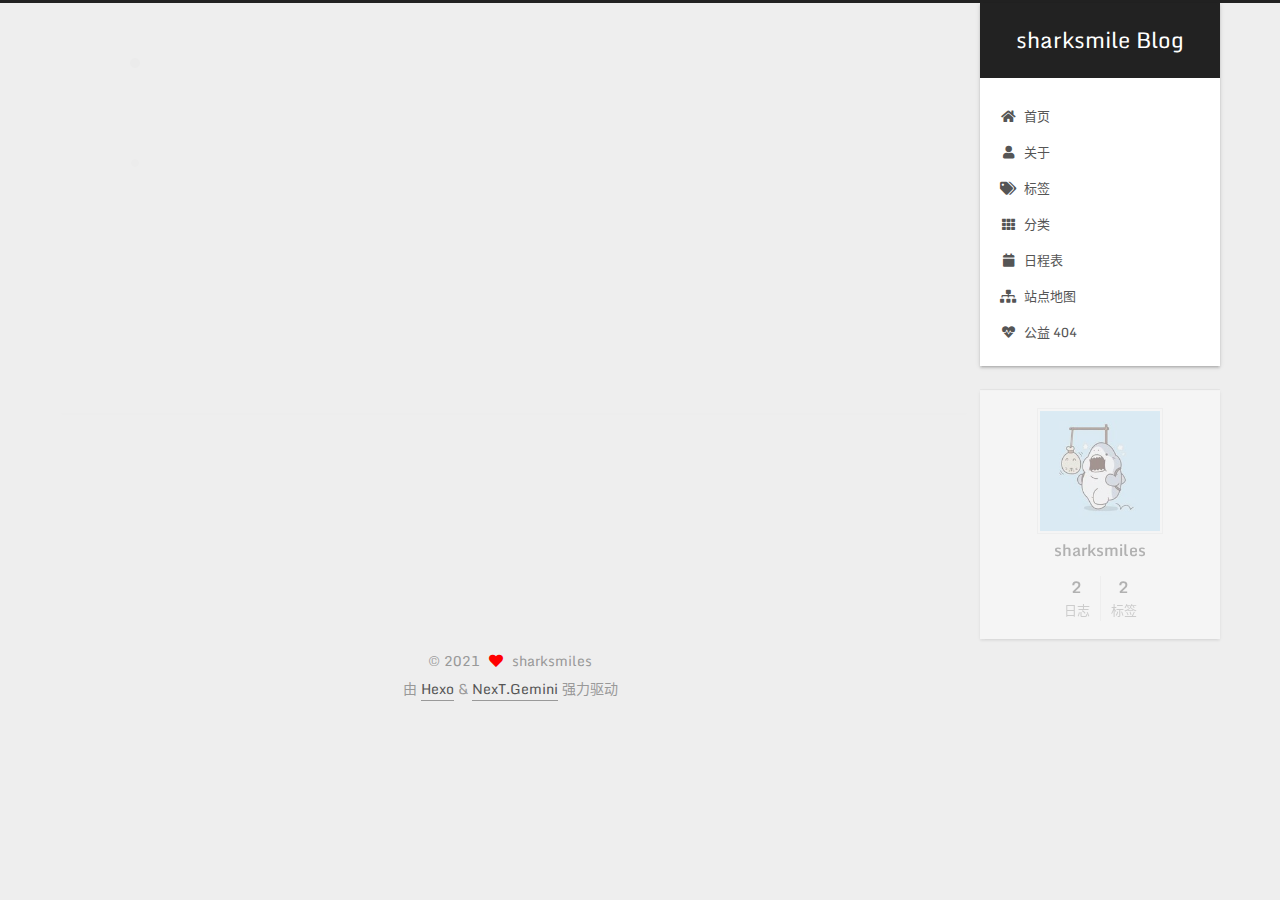
==== commit d8c0916e: "Site updated: 2021-02-04 16:50:38" ====
--- a/archives/index.html
+++ b/archives/index.html
@@ -1,497 +1,390 @@
 <!DOCTYPE html>
-<html>
+<html lang="zh-CN">
 <head>
-  <meta charset="utf-8">
-  
-  <meta name="renderer" content="webkit">
-  <meta http-equiv="X-UA-Compatible" content="IE=edge" >
-  <link rel="dns-prefetch" href="http://example.com">
-  <title>Archives | Hexo</title>
-  <meta name="viewport" content="width=device-width, initial-scale=1, maximum-scale=1">
+  <meta charset="UTF-8">
+<meta name="viewport" content="width=device-width, initial-scale=1, maximum-scale=2">
+<meta name="theme-color" content="#222">
+<meta name="generator" content="Hexo 5.3.0">
+  <link rel="apple-touch-icon" sizes="180x180" href="/images/apple-touch-icon-next.png">
+  <link rel="icon" type="image/png" sizes="32x32" href="/images/favicon-32x32-next.png">
+  <link rel="icon" type="image/png" sizes="16x16" href="/images/favicon-16x16-next.png">
+  <link rel="mask-icon" href="/images/logo.svg" color="#222">
+
+<link rel="stylesheet" href="/css/main.css">
+
+<link rel="stylesheet" href="//fonts.googleapis.com/css?family=Monda:300,300italic,400,400italic,700,700italic|Roboto Slab:300,300italic,400,400italic,700,700italic|PT Mono:300,300italic,400,400italic,700,700italic&display=swap&subset=latin,latin-ext">
+<link rel="stylesheet" href="/lib/font-awesome/css/all.min.css">
+
+<script id="hexo-configurations">
+    var NexT = window.NexT || {};
+    var CONFIG = {"hostname":"example.com","root":"/","scheme":"Gemini","version":"7.8.0","exturl":false,"sidebar":{"position":"right","display":"post","padding":18,"offset":12,"onmobile":false},"copycode":{"enable":false,"show_result":false,"style":null},"back2top":{"enable":true,"sidebar":false,"scrollpercent":false},"bookmark":{"enable":false,"color":"#222","save":"auto"},"fancybox":false,"mediumzoom":false,"lazyload":false,"pangu":false,"comments":{"style":"tabs","active":null,"storage":true,"lazyload":false,"nav":null},"algolia":{"hits":{"per_page":10},"labels":{"input_placeholder":"Search for Posts","hits_empty":"We didn't find any results for the search: ${query}","hits_stats":"${hits} results found in ${time} ms"}},"localsearch":{"enable":false,"trigger":"auto","top_n_per_article":1,"unescape":false,"preload":false},"motion":{"enable":true,"async":false,"transition":{"post_block":"fadeIn","post_header":"slideDownIn","post_body":"slideDownIn","coll_header":"slideLeftIn","sidebar":"slideUpIn"}}};
+  </script>
+
   <meta property="og:type" content="website">
-<meta property="og:title" content="Hexo">
+<meta property="og:title" content="sharksmile Blog">
 <meta property="og:url" content="http://example.com/archives/index.html">
-<meta property="og:site_name" content="Hexo">
-<meta property="og:locale" content="en_US">
-<meta property="article:author" content="John Doe">
+<meta property="og:site_name" content="sharksmile Blog">
+<meta property="og:locale" content="zh_CN">
+<meta property="article:author" content="sharksmiles">
 <meta name="twitter:card" content="summary">
-  
-    <link rel="alternative" href="/atom.xml" title="Hexo" type="application/atom+xml">
-  
-  
-    <link rel="icon" href="/favicon.png">
-  
-  <link rel="stylesheet" type="text/css" href="/./main.0cf68a.css">
-  <style type="text/css">
-  
-    #container.show {
-      background: linear-gradient(200deg,#a0cfe4,#e8c37e);
+
+<link rel="canonical" href="http://example.com/archives/">
+
+
+<script id="page-configurations">
+  // https://hexo.io/docs/variables.html
+  CONFIG.page = {
+    sidebar: "",
+    isHome : false,
+    isPost : false,
+    lang   : 'zh-CN'
+  };
+</script>
+
+  <title>归档 | sharksmile Blog</title>
+  
+
+
+
+
+
+
+  <noscript>
+  <style>
+  .use-motion .brand,
+  .use-motion .menu-item,
+  .sidebar-inner,
+  .use-motion .post-block,
+  .use-motion .pagination,
+  .use-motion .comments,
+  .use-motion .post-header,
+  .use-motion .post-body,
+  .use-motion .collection-header { opacity: initial; }
+
+  .use-motion .site-title,
+  .use-motion .site-subtitle {
+    opacity: initial;
+    top: initial;
+  }
+
+  .use-motion .logo-line-before i { left: initial; }
+  .use-motion .logo-line-after i { right: initial; }
+  </style>
+</noscript>
+
+</head>
+
+<body itemscope itemtype="http://schema.org/WebPage">
+  <div class="container use-motion">
+    <div class="headband"></div>
+
+    <header class="header" itemscope itemtype="http://schema.org/WPHeader">
+      <div class="header-inner"><div class="site-brand-container">
+  <div class="site-nav-toggle">
+    <div class="toggle" aria-label="切换导航栏">
+      <span class="toggle-line toggle-line-first"></span>
+      <span class="toggle-line toggle-line-middle"></span>
+      <span class="toggle-line toggle-line-last"></span>
+    </div>
+  </div>
+
+  <div class="site-meta">
+
+    <a href="/" class="brand" rel="start">
+      <span class="logo-line-before"><i></i></span>
+      <h1 class="site-title">sharksmile Blog</h1>
+      <span class="logo-line-after"><i></i></span>
+    </a>
+  </div>
+
+  <div class="site-nav-right">
+    <div class="toggle popup-trigger">
+    </div>
+  </div>
+</div>
+
+
+
+
+<nav class="site-nav">
+  <ul id="menu" class="main-menu menu">
+        <li class="menu-item menu-item-home">
+
+    <a href="/" rel="section"><i class="fa fa-home fa-fw"></i>首页</a>
+
+  </li>
+        <li class="menu-item menu-item-about">
+
+    <a href="/about/" rel="section"><i class="fa fa-user fa-fw"></i>关于</a>
+
+  </li>
+        <li class="menu-item menu-item-tags">
+
+    <a href="/tags/" rel="section"><i class="fa fa-tags fa-fw"></i>标签</a>
+
+  </li>
+        <li class="menu-item menu-item-categories">
+
+    <a href="/categories/" rel="section"><i class="fa fa-th fa-fw"></i>分类</a>
+
+  </li>
+        <li class="menu-item menu-item-schedule">
+
+    <a href="/schedule/" rel="section"><i class="fa fa-calendar fa-fw"></i>日程表</a>
+
+  </li>
+        <li class="menu-item menu-item-sitemap">
+
+    <a href="/sitemap.xml" rel="section"><i class="fa fa-sitemap fa-fw"></i>站点地图</a>
+
+  </li>
+        <li class="menu-item menu-item-commonweal">
+
+    <a href="/404/" rel="section"><i class="fa fa-heartbeat fa-fw"></i>公益 404</a>
+
+  </li>
+  </ul>
+</nav>
+
+
+
+
+</div>
+    </header>
+
+    
+  <div class="back-to-top">
+    <i class="fa fa-arrow-up"></i>
+    <span>0%</span>
+  </div>
+
+
+    <main class="main">
+      <div class="main-inner">
+        <div class="content-wrap">
+          
+
+          <div class="content archive">
+            
+
+  
+  
+  
+  <div class="post-block">
+    <div class="posts-collapse">
+      <div class="collection-title">
+        <span class="collection-header">嗯..! 目前共计 2 篇日志。 继续努力。</span>
+      </div>
+
+      
+    <div class="collection-year">
+      <span class="collection-header">2021</span>
+    </div>
+
+  <article itemscope itemtype="http://schema.org/Article">
+    <header class="post-header">
+
+      <div class="post-meta">
+        <time itemprop="dateCreated"
+              datetime="2021-02-04T16:22:19+08:00"
+              content="2021-02-04">
+          02-04
+        </time>
+      </div>
+
+      <div class="post-title">
+          <a class="post-title-link" href="/2021/02/04/js/" itemprop="url">
+            <span itemprop="name">Js常用Api</span>
+          </a>
+      </div>
+
+    </header>
+  </article>
+
+  <article itemscope itemtype="http://schema.org/Article">
+    <header class="post-header">
+
+      <div class="post-meta">
+        <time itemprop="dateCreated"
+              datetime="2021-02-01T18:12:32+08:00"
+              content="2021-02-01">
+          02-01
+        </time>
+      </div>
+
+      <div class="post-title">
+          <a class="post-title-link" href="/2021/02/01/sharksmiles/" itemprop="url">
+            <span itemprop="name">Js基本Api知识</span>
+          </a>
+      </div>
+
+    </header>
+  </article>
+
+
+    </div>
+  </div>
+  
+  
+  
+
+  
+
+
+
+          </div>
+          
+
+<script>
+  window.addEventListener('tabs:register', () => {
+    let { activeClass } = CONFIG.comments;
+    if (CONFIG.comments.storage) {
+      activeClass = localStorage.getItem('comments_active') || activeClass;
     }
-  </style>
-  
-
-  
-
-<meta name="generator" content="Hexo 5.3.0"></head>
-
-<body>
-  <div id="container" q-class="show:isCtnShow">
-    <canvas id="anm-canvas" class="anm-canvas"></canvas>
-    <div class="left-col" q-class="show:isShow">
-      
-<div class="overlay" style="background: #4d4d4d"></div>
-<div class="intrude-less">
-	<header id="header" class="inner">
-		<a href="/" class="profilepic">
-			<img src="" class="js-avatar">
-		</a>
-		<hgroup>
-		  <h1 class="header-author"><a href="/"></a></h1>
-		</hgroup>
-		
-
-		<nav class="header-menu">
-			<ul>
-			
-				<li><a href="/">主页</a></li>
-	        
-				<li><a href="/tags/%E9%9A%8F%E7%AC%94/">随笔</a></li>
-	        
-			</ul>
-		</nav>
-		<nav class="header-smart-menu">
-    		
-    			
-    			<a q-on="click: openSlider(e, 'innerArchive')" href="javascript:void(0)">所有文章</a>
-    			
-            
-    			
-    			<a q-on="click: openSlider(e, 'friends')" href="javascript:void(0)">友链</a>
-    			
-            
-    			
-    			<a q-on="click: openSlider(e, 'aboutme')" href="javascript:void(0)">关于我</a>
-    			
-            
-		</nav>
-		<nav class="header-nav">
-			<div class="social">
-				
-					<a class="github" target="_blank" href="#" title="github"><i class="icon-github"></i></a>
-		        
-					<a class="weibo" target="_blank" href="#" title="weibo"><i class="icon-weibo"></i></a>
-		        
-					<a class="rss" target="_blank" href="#" title="rss"><i class="icon-rss"></i></a>
-		        
-					<a class="zhihu" target="_blank" href="#" title="zhihu"><i class="icon-zhihu"></i></a>
-		        
-			</div>
-		</nav>
-	</header>		
-</div>
-
-    </div>
-    <div class="mid-col" q-class="show:isShow,hide:isShow|isFalse">
-      
-<nav id="mobile-nav">
-  	<div class="overlay js-overlay" style="background: #4d4d4d"></div>
-	<div class="btnctn js-mobile-btnctn">
-  		<div class="slider-trigger list" q-on="click: openSlider(e)"><i class="icon icon-sort"></i></div>
-	</div>
-	<div class="intrude-less">
-		<header id="header" class="inner">
-			<div class="profilepic">
-				<img src="" class="js-avatar">
-			</div>
-			<hgroup>
-			  <h1 class="header-author js-header-author"></h1>
-			</hgroup>
-			
-			
-			
-				
-			
-				
-			
-			
-			
-			<nav class="header-nav">
-				<div class="social">
-					
-						<a class="github" target="_blank" href="#" title="github"><i class="icon-github"></i></a>
-			        
-						<a class="weibo" target="_blank" href="#" title="weibo"><i class="icon-weibo"></i></a>
-			        
-						<a class="rss" target="_blank" href="#" title="rss"><i class="icon-rss"></i></a>
-			        
-						<a class="zhihu" target="_blank" href="#" title="zhihu"><i class="icon-zhihu"></i></a>
-			        
-				</div>
-			</nav>
-
-			<nav class="header-menu js-header-menu">
-				<ul style="width: 50%">
-				
-				
-					<li style="width: 50%"><a href="/">主页</a></li>
-		        
-					<li style="width: 50%"><a href="/tags/%E9%9A%8F%E7%AC%94/">随笔</a></li>
-		        
-				</ul>
-			</nav>
-		</header>				
-	</div>
-	<div class="mobile-mask" style="display:none" q-show="isShow"></div>
-</nav>
-
-      <div id="wrapper" class="body-wrap">
-        <div class="menu-l">
-          <div class="canvas-wrap">
-            <canvas data-colors="#eaeaea" data-sectionHeight="100" data-contentId="js-content" id="myCanvas1" class="anm-canvas"></canvas>
-          </div>
-          <div id="js-content" class="content-ll">
-            
-  
-  
-    
-    
-      
-      
-      <section class="archives-wrap">
-        <div class="archive-year-wrap">
-          <a href="/archives/2021" class="archive-year">2021</a>
+    if (activeClass) {
+      let activeTab = document.querySelector(`a[href="#comment-${activeClass}"]`);
+      if (activeTab) {
+        activeTab.click();
+      }
+    }
+  });
+  if (CONFIG.comments.storage) {
+    window.addEventListener('tabs:click', event => {
+      if (!event.target.matches('.tabs-comment .tab-content .tab-pane')) return;
+      let commentClass = event.target.classList[1];
+      localStorage.setItem('comments_active', commentClass);
+    });
+  }
+</script>
+
         </div>
-        <div class="archives">
-    
-    <article class="archive-article archive-type-post">
-  <div class="archive-article-inner">
-    <header class="archive-article-header">
-      	<div class="article-meta">
-	      	<a href="/2021/02/02/IMAPOST/" class="archive-article-date">
-  	<time datetime="2021-02-02T03:24:21.000Z" itemprop="datePublished"><i class="icon-calendar icon"></i>2021-02-02</time>
-</a>
-        </div>
-    	 
-  
-    <h1 itemprop="name">
-      <a class="archive-article-title" href="/2021/02/02/IMAPOST/">IMAPOST</a>
-    </h1>
-  
-
-        <div class="article-info info-on-right">
           
-          
-
-        </div>
-        <div class="clearfix"></div>
-    </header>
-  </div>
-</article>
-  
-    
-    
-    <article class="archive-article archive-type-post">
-  <div class="archive-article-inner">
-    <header class="archive-article-header">
-      	<div class="article-meta">
-	      	<a href="/2021/02/01/sharksmiles/" class="archive-article-date">
-  	<time datetime="2021-02-01T10:12:32.000Z" itemprop="datePublished"><i class="icon-calendar icon"></i>2021-02-01</time>
-</a>
-        </div>
-    	 
-  
-    <h1 itemprop="name">
-      <a class="archive-article-title" href="/2021/02/01/sharksmiles/">sharksmiles</a>
-    </h1>
-  
-
-        <div class="article-info info-on-right">
-          
-          
-
-        </div>
-        <div class="clearfix"></div>
-    </header>
-  </div>
-</article>
-  
-    
-    
-    <article class="archive-article archive-type-post">
-  <div class="archive-article-inner">
-    <header class="archive-article-header">
-      	<div class="article-meta">
-	      	<a href="/2021/02/01/hello-world/" class="archive-article-date">
-  	<time datetime="2021-02-01T09:20:23.008Z" itemprop="datePublished"><i class="icon-calendar icon"></i>2021-02-01</time>
-</a>
-        </div>
-    	 
-  
-    <h1 itemprop="name">
-      <a class="archive-article-title" href="/2021/02/01/hello-world/">Hello World</a>
-    </h1>
-  
-
-        <div class="article-info info-on-right">
-          
-          
-
-        </div>
-        <div class="clearfix"></div>
-    </header>
-  </div>
-</article>
-  
-  
-    </div></section>
-  
-
-    
-
-
-          </div>
-        </div>
-      </div>
-      <footer id="footer">
-  <div class="outer">
-    <div id="footer-info">
-    	<div class="footer-left">
-    		&copy; 2021 John Doe
-    	</div>
-      	<div class="footer-right">
-      		<a href="http://hexo.io/" target="_blank">Hexo</a>  Theme <a href="https://github.com/litten/hexo-theme-yilia" target="_blank">Yilia</a> by Litten
-      	</div>
-    </div>
-  </div>
-</footer>
-    </div>
-    <script>
-	var yiliaConfig = {
-		mathjax: false,
-		isHome: false,
-		isPost: false,
-		isArchive: true,
-		isTag: false,
-		isCategory: false,
-		open_in_new: false,
-		toc_hide_index: true,
-		root: "/",
-		innerArchive: true,
-		showTags: false
-	}
-</script>
-
-<script>!function(t){function n(e){if(r[e])return r[e].exports;var i=r[e]={exports:{},id:e,loaded:!1};return t[e].call(i.exports,i,i.exports,n),i.loaded=!0,i.exports}var r={};n.m=t,n.c=r,n.p="./",n(0)}([function(t,n,r){r(195),t.exports=r(191)},function(t,n,r){var e=r(3),i=r(52),o=r(27),u=r(28),c=r(53),f="prototype",a=function(t,n,r){var s,l,h,v,p=t&a.F,d=t&a.G,y=t&a.S,g=t&a.P,b=t&a.B,m=d?e:y?e[n]||(e[n]={}):(e[n]||{})[f],x=d?i:i[n]||(i[n]={}),w=x[f]||(x[f]={});d&&(r=n);for(s in r)l=!p&&m&&void 0!==m[s],h=(l?m:r)[s],v=b&&l?c(h,e):g&&"function"==typeof h?c(Function.call,h):h,m&&u(m,s,h,t&a.U),x[s]!=h&&o(x,s,v),g&&w[s]!=h&&(w[s]=h)};e.core=i,a.F=1,a.G=2,a.S=4,a.P=8,a.B=16,a.W=32,a.U=64,a.R=128,t.exports=a},function(t,n,r){var e=r(6);t.exports=function(t){if(!e(t))throw TypeError(t+" is not an object!");return t}},function(t,n){var r=t.exports="undefined"!=typeof window&&window.Math==Math?window:"undefined"!=typeof self&&self.Math==Math?self:Function("return this")();"number"==typeof __g&&(__g=r)},function(t,n){t.exports=function(t){try{return!!t()}catch(t){return!0}}},function(t,n){var r=t.exports="undefined"!=typeof window&&window.Math==Math?window:"undefined"!=typeof self&&self.Math==Math?self:Function("return this")();"number"==typeof __g&&(__g=r)},function(t,n){t.exports=function(t){return"object"==typeof t?null!==t:"function"==typeof t}},function(t,n,r){var e=r(126)("wks"),i=r(76),o=r(3).Symbol,u="function"==typeof o;(t.exports=function(t){return e[t]||(e[t]=u&&o[t]||(u?o:i)("Symbol."+t))}).store=e},function(t,n){var r={}.hasOwnProperty;t.exports=function(t,n){return r.call(t,n)}},function(t,n,r){var e=r(94),i=r(33);t.exports=function(t){return e(i(t))}},function(t,n,r){t.exports=!r(4)(function(){return 7!=Object.defineProperty({},"a",{get:function(){return 7}}).a})},function(t,n,r){var e=r(2),i=r(167),o=r(50),u=Object.defineProperty;n.f=r(10)?Object.defineProperty:function(t,n,r){if(e(t),n=o(n,!0),e(r),i)try{return u(t,n,r)}catch(t){}if("get"in r||"set"in r)throw TypeError("Accessors not supported!");return"value"in r&&(t[n]=r.value),t}},function(t,n,r){t.exports=!r(18)(function(){return 7!=Object.defineProperty({},"a",{get:function(){return 7}}).a})},function(t,n,r){var e=r(14),i=r(22);t.exports=r(12)?function(t,n,r){return e.f(t,n,i(1,r))}:function(t,n,r){return t[n]=r,t}},function(t,n,r){var e=r(20),i=r(58),o=r(42),u=Object.defineProperty;n.f=r(12)?Object.defineProperty:function(t,n,r){if(e(t),n=o(n,!0),e(r),i)try{return u(t,n,r)}catch(t){}if("get"in r||"set"in r)throw TypeError("Accessors not supported!");return"value"in r&&(t[n]=r.value),t}},function(t,n,r){var e=r(40)("wks"),i=r(23),o=r(5).Symbol,u="function"==typeof o;(t.exports=function(t){return e[t]||(e[t]=u&&o[t]||(u?o:i)("Symbol."+t))}).store=e},function(t,n,r){var e=r(67),i=Math.min;t.exports=function(t){return t>0?i(e(t),9007199254740991):0}},function(t,n,r){var e=r(46);t.exports=function(t){return Object(e(t))}},function(t,n){t.exports=function(t){try{return!!t()}catch(t){return!0}}},function(t,n,r){var e=r(63),i=r(34);t.exports=Object.keys||function(t){return e(t,i)}},function(t,n,r){var e=r(21);t.exports=function(t){if(!e(t))throw TypeError(t+" is not an object!");return t}},function(t,n){t.exports=function(t){return"object"==typeof t?null!==t:"function"==typeof t}},function(t,n){t.exports=function(t,n){return{enumerable:!(1&t),configurable:!(2&t),writable:!(4&t),value:n}}},function(t,n){var r=0,e=Math.random();t.exports=function(t){return"Symbol(".concat(void 0===t?"":t,")_",(++r+e).toString(36))}},function(t,n){var r={}.hasOwnProperty;t.exports=function(t,n){return r.call(t,n)}},function(t,n){var r=t.exports={version:"2.4.0"};"number"==typeof __e&&(__e=r)},function(t,n){t.exports=function(t){if("function"!=typeof t)throw TypeError(t+" is not a function!");return t}},function(t,n,r){var e=r(11),i=r(66);t.exports=r(10)?function(t,n,r){return e.f(t,n,i(1,r))}:function(t,n,r){return t[n]=r,t}},function(t,n,r){var e=r(3),i=r(27),o=r(24),u=r(76)("src"),c="toString",f=Function[c],a=(""+f).split(c);r(52).inspectSource=function(t){return f.call(t)},(t.exports=function(t,n,r,c){var f="function"==typeof r;f&&(o(r,"name")||i(r,"name",n)),t[n]!==r&&(f&&(o(r,u)||i(r,u,t[n]?""+t[n]:a.join(String(n)))),t===e?t[n]=r:c?t[n]?t[n]=r:i(t,n,r):(delete t[n],i(t,n,r)))})(Function.prototype,c,function(){return"function"==typeof this&&this[u]||f.call(this)})},function(t,n,r){var e=r(1),i=r(4),o=r(46),u=function(t,n,r,e){var i=String(o(t)),u="<"+n;return""!==r&&(u+=" "+r+'="'+String(e).replace(/"/g,"&quot;")+'"'),u+">"+i+"</"+n+">"};t.exports=function(t,n){var r={};r[t]=n(u),e(e.P+e.F*i(function(){var n=""[t]('"');return n!==n.toLowerCase()||n.split('"').length>3}),"String",r)}},function(t,n,r){var e=r(115),i=r(46);t.exports=function(t){return e(i(t))}},function(t,n,r){var e=r(116),i=r(66),o=r(30),u=r(50),c=r(24),f=r(167),a=Object.getOwnPropertyDescriptor;n.f=r(10)?a:function(t,n){if(t=o(t),n=u(n,!0),f)try{return a(t,n)}catch(t){}if(c(t,n))return i(!e.f.call(t,n),t[n])}},function(t,n,r){var e=r(24),i=r(17),o=r(145)("IE_PROTO"),u=Object.prototype;t.exports=Object.getPrototypeOf||function(t){return t=i(t),e(t,o)?t[o]:"function"==typeof t.constructor&&t instanceof t.constructor?t.constructor.prototype:t instanceof Object?u:null}},function(t,n){t.exports=function(t){if(void 0==t)throw TypeError("Can't call method on  "+t);return t}},function(t,n){t.exports="constructor,hasOwnProperty,isPrototypeOf,propertyIsEnumerable,toLocaleString,toString,valueOf".split(",")},function(t,n){t.exports={}},function(t,n){t.exports=!0},function(t,n){n.f={}.propertyIsEnumerable},function(t,n,r){var e=r(14).f,i=r(8),o=r(15)("toStringTag");t.exports=function(t,n,r){t&&!i(t=r?t:t.prototype,o)&&e(t,o,{configurable:!0,value:n})}},function(t,n,r){var e=r(40)("keys"),i=r(23);t.exports=function(t){return e[t]||(e[t]=i(t))}},function(t,n,r){var e=r(5),i="__core-js_shared__",o=e[i]||(e[i]={});t.exports=function(t){return o[t]||(o[t]={})}},function(t,n){var r=Math.ceil,e=Math.floor;t.exports=function(t){return isNaN(t=+t)?0:(t>0?e:r)(t)}},function(t,n,r){var e=r(21);t.exports=function(t,n){if(!e(t))return t;var r,i;if(n&&"function"==typeof(r=t.toString)&&!e(i=r.call(t)))return i;if("function"==typeof(r=t.valueOf)&&!e(i=r.call(t)))return i;if(!n&&"function"==typeof(r=t.toString)&&!e(i=r.call(t)))return i;throw TypeError("Can't convert object to primitive value")}},function(t,n,r){var e=r(5),i=r(25),o=r(36),u=r(44),c=r(14).f;t.exports=function(t){var n=i.Symbol||(i.Symbol=o?{}:e.Symbol||{});"_"==t.charAt(0)||t in n||c(n,t,{value:u.f(t)})}},function(t,n,r){n.f=r(15)},function(t,n){var r={}.toString;t.exports=function(t){return r.call(t).slice(8,-1)}},function(t,n){t.exports=function(t){if(void 0==t)throw TypeError("Can't call method on  "+t);return t}},function(t,n,r){var e=r(4);t.exports=function(t,n){return!!t&&e(function(){n?t.call(null,function(){},1):t.call(null)})}},function(t,n,r){var e=r(53),i=r(115),o=r(17),u=r(16),c=r(203);t.exports=function(t,n){var r=1==t,f=2==t,a=3==t,s=4==t,l=6==t,h=5==t||l,v=n||c;return function(n,c,p){for(var d,y,g=o(n),b=i(g),m=e(c,p,3),x=u(b.length),w=0,S=r?v(n,x):f?v(n,0):void 0;x>w;w++)if((h||w in b)&&(d=b[w],y=m(d,w,g),t))if(r)S[w]=y;else if(y)switch(t){case 3:return!0;case 5:return d;case 6:return w;case 2:S.push(d)}else if(s)return!1;return l?-1:a||s?s:S}}},function(t,n,r){var e=r(1),i=r(52),o=r(4);t.exports=function(t,n){var r=(i.Object||{})[t]||Object[t],u={};u[t]=n(r),e(e.S+e.F*o(function(){r(1)}),"Object",u)}},function(t,n,r){var e=r(6);t.exports=function(t,n){if(!e(t))return t;var r,i;if(n&&"function"==typeof(r=t.toString)&&!e(i=r.call(t)))return i;if("function"==typeof(r=t.valueOf)&&!e(i=r.call(t)))return i;if(!n&&"function"==typeof(r=t.toString)&&!e(i=r.call(t)))return i;throw TypeError("Can't convert object to primitive value")}},function(t,n,r){var e=r(5),i=r(25),o=r(91),u=r(13),c="prototype",f=function(t,n,r){var a,s,l,h=t&f.F,v=t&f.G,p=t&f.S,d=t&f.P,y=t&f.B,g=t&f.W,b=v?i:i[n]||(i[n]={}),m=b[c],x=v?e:p?e[n]:(e[n]||{})[c];v&&(r=n);for(a in r)(s=!h&&x&&void 0!==x[a])&&a in b||(l=s?x[a]:r[a],b[a]=v&&"function"!=typeof x[a]?r[a]:y&&s?o(l,e):g&&x[a]==l?function(t){var n=function(n,r,e){if(this instanceof t){switch(arguments.length){case 0:return new t;case 1:return new t(n);case 2:return new t(n,r)}return new t(n,r,e)}return t.apply(this,arguments)};return n[c]=t[c],n}(l):d&&"function"==typeof l?o(Function.call,l):l,d&&((b.virtual||(b.virtual={}))[a]=l,t&f.R&&m&&!m[a]&&u(m,a,l)))};f.F=1,f.G=2,f.S=4,f.P=8,f.B=16,f.W=32,f.U=64,f.R=128,t.exports=f},function(t,n){var r=t.exports={version:"2.4.0"};"number"==typeof __e&&(__e=r)},function(t,n,r){var e=r(26);t.exports=function(t,n,r){if(e(t),void 0===n)return t;switch(r){case 1:return function(r){return t.call(n,r)};case 2:return function(r,e){return t.call(n,r,e)};case 3:return function(r,e,i){return t.call(n,r,e,i)}}return function(){return t.apply(n,arguments)}}},function(t,n,r){var e=r(183),i=r(1),o=r(126)("metadata"),u=o.store||(o.store=new(r(186))),c=function(t,n,r){var i=u.get(t);if(!i){if(!r)return;u.set(t,i=new e)}var o=i.get(n);if(!o){if(!r)return;i.set(n,o=new e)}return o},f=function(t,n,r){var e=c(n,r,!1);return void 0!==e&&e.has(t)},a=function(t,n,r){var e=c(n,r,!1);return void 0===e?void 0:e.get(t)},s=function(t,n,r,e){c(r,e,!0).set(t,n)},l=function(t,n){var r=c(t,n,!1),e=[];return r&&r.forEach(function(t,n){e.push(n)}),e},h=function(t){return void 0===t||"symbol"==typeof t?t:String(t)},v=function(t){i(i.S,"Reflect",t)};t.exports={store:u,map:c,has:f,get:a,set:s,keys:l,key:h,exp:v}},function(t,n,r){"use strict";if(r(10)){var e=r(69),i=r(3),o=r(4),u=r(1),c=r(127),f=r(152),a=r(53),s=r(68),l=r(66),h=r(27),v=r(73),p=r(67),d=r(16),y=r(75),g=r(50),b=r(24),m=r(180),x=r(114),w=r(6),S=r(17),_=r(137),O=r(70),E=r(32),P=r(71).f,j=r(154),F=r(76),M=r(7),A=r(48),N=r(117),T=r(146),I=r(155),k=r(80),L=r(123),R=r(74),C=r(130),D=r(160),U=r(11),W=r(31),G=U.f,B=W.f,V=i.RangeError,z=i.TypeError,q=i.Uint8Array,K="ArrayBuffer",J="Shared"+K,Y="BYTES_PER_ELEMENT",H="prototype",$=Array[H],X=f.ArrayBuffer,Q=f.DataView,Z=A(0),tt=A(2),nt=A(3),rt=A(4),et=A(5),it=A(6),ot=N(!0),ut=N(!1),ct=I.values,ft=I.keys,at=I.entries,st=$.lastIndexOf,lt=$.reduce,ht=$.reduceRight,vt=$.join,pt=$.sort,dt=$.slice,yt=$.toString,gt=$.toLocaleString,bt=M("iterator"),mt=M("toStringTag"),xt=F("typed_constructor"),wt=F("def_constructor"),St=c.CONSTR,_t=c.TYPED,Ot=c.VIEW,Et="Wrong length!",Pt=A(1,function(t,n){return Tt(T(t,t[wt]),n)}),jt=o(function(){return 1===new q(new Uint16Array([1]).buffer)[0]}),Ft=!!q&&!!q[H].set&&o(function(){new q(1).set({})}),Mt=function(t,n){if(void 0===t)throw z(Et);var r=+t,e=d(t);if(n&&!m(r,e))throw V(Et);return e},At=function(t,n){var r=p(t);if(r<0||r%n)throw V("Wrong offset!");return r},Nt=function(t){if(w(t)&&_t in t)return t;throw z(t+" is not a typed array!")},Tt=function(t,n){if(!(w(t)&&xt in t))throw z("It is not a typed array constructor!");return new t(n)},It=function(t,n){return kt(T(t,t[wt]),n)},kt=function(t,n){for(var r=0,e=n.length,i=Tt(t,e);e>r;)i[r]=n[r++];return i},Lt=function(t,n,r){G(t,n,{get:function(){return this._d[r]}})},Rt=function(t){var n,r,e,i,o,u,c=S(t),f=arguments.length,s=f>1?arguments[1]:void 0,l=void 0!==s,h=j(c);if(void 0!=h&&!_(h)){for(u=h.call(c),e=[],n=0;!(o=u.next()).done;n++)e.push(o.value);c=e}for(l&&f>2&&(s=a(s,arguments[2],2)),n=0,r=d(c.length),i=Tt(this,r);r>n;n++)i[n]=l?s(c[n],n):c[n];return i},Ct=function(){for(var t=0,n=arguments.length,r=Tt(this,n);n>t;)r[t]=arguments[t++];return r},Dt=!!q&&o(function(){gt.call(new q(1))}),Ut=function(){return gt.apply(Dt?dt.call(Nt(this)):Nt(this),arguments)},Wt={copyWithin:function(t,n){return D.call(Nt(this),t,n,arguments.length>2?arguments[2]:void 0)},every:function(t){return rt(Nt(this),t,arguments.length>1?arguments[1]:void 0)},fill:function(t){return C.apply(Nt(this),arguments)},filter:function(t){return It(this,tt(Nt(this),t,arguments.length>1?arguments[1]:void 0))},find:function(t){return et(Nt(this),t,arguments.length>1?arguments[1]:void 0)},findIndex:function(t){return it(Nt(this),t,arguments.length>1?arguments[1]:void 0)},forEach:function(t){Z(Nt(this),t,arguments.length>1?arguments[1]:void 0)},indexOf:function(t){return ut(Nt(this),t,arguments.length>1?arguments[1]:void 0)},includes:function(t){return ot(Nt(this),t,arguments.length>1?arguments[1]:void 0)},join:function(t){return vt.apply(Nt(this),arguments)},lastIndexOf:function(t){return st.apply(Nt(this),arguments)},map:function(t){return Pt(Nt(this),t,arguments.length>1?arguments[1]:void 0)},reduce:function(t){return lt.apply(Nt(this),arguments)},reduceRight:function(t){return ht.apply(Nt(this),arguments)},reverse:function(){for(var t,n=this,r=Nt(n).length,e=Math.floor(r/2),i=0;i<e;)t=n[i],n[i++]=n[--r],n[r]=t;return n},some:function(t){return nt(Nt(this),t,arguments.length>1?arguments[1]:void 0)},sort:function(t){return pt.call(Nt(this),t)},subarray:function(t,n){var r=Nt(this),e=r.length,i=y(t,e);return new(T(r,r[wt]))(r.buffer,r.byteOffset+i*r.BYTES_PER_ELEMENT,d((void 0===n?e:y(n,e))-i))}},Gt=function(t,n){return It(this,dt.call(Nt(this),t,n))},Bt=function(t){Nt(this);var n=At(arguments[1],1),r=this.length,e=S(t),i=d(e.length),o=0;if(i+n>r)throw V(Et);for(;o<i;)this[n+o]=e[o++]},Vt={entries:function(){return at.call(Nt(this))},keys:function(){return ft.call(Nt(this))},values:function(){return ct.call(Nt(this))}},zt=function(t,n){return w(t)&&t[_t]&&"symbol"!=typeof n&&n in t&&String(+n)==String(n)},qt=function(t,n){return zt(t,n=g(n,!0))?l(2,t[n]):B(t,n)},Kt=function(t,n,r){return!(zt(t,n=g(n,!0))&&w(r)&&b(r,"value"))||b(r,"get")||b(r,"set")||r.configurable||b(r,"writable")&&!r.writable||b(r,"enumerable")&&!r.enumerable?G(t,n,r):(t[n]=r.value,t)};St||(W.f=qt,U.f=Kt),u(u.S+u.F*!St,"Object",{getOwnPropertyDescriptor:qt,defineProperty:Kt}),o(function(){yt.call({})})&&(yt=gt=function(){return vt.call(this)});var Jt=v({},Wt);v(Jt,Vt),h(Jt,bt,Vt.values),v(Jt,{slice:Gt,set:Bt,constructor:function(){},toString:yt,toLocaleString:Ut}),Lt(Jt,"buffer","b"),Lt(Jt,"byteOffset","o"),Lt(Jt,"byteLength","l"),Lt(Jt,"length","e"),G(Jt,mt,{get:function(){return this[_t]}}),t.exports=function(t,n,r,f){f=!!f;var a=t+(f?"Clamped":"")+"Array",l="Uint8Array"!=a,v="get"+t,p="set"+t,y=i[a],g=y||{},b=y&&E(y),m=!y||!c.ABV,S={},_=y&&y[H],j=function(t,r){var e=t._d;return e.v[v](r*n+e.o,jt)},F=function(t,r,e){var i=t._d;f&&(e=(e=Math.round(e))<0?0:e>255?255:255&e),i.v[p](r*n+i.o,e,jt)},M=function(t,n){G(t,n,{get:function(){return j(this,n)},set:function(t){return F(this,n,t)},enumerable:!0})};m?(y=r(function(t,r,e,i){s(t,y,a,"_d");var o,u,c,f,l=0,v=0;if(w(r)){if(!(r instanceof X||(f=x(r))==K||f==J))return _t in r?kt(y,r):Rt.call(y,r);o=r,v=At(e,n);var p=r.byteLength;if(void 0===i){if(p%n)throw V(Et);if((u=p-v)<0)throw V(Et)}else if((u=d(i)*n)+v>p)throw V(Et);c=u/n}else c=Mt(r,!0),u=c*n,o=new X(u);for(h(t,"_d",{b:o,o:v,l:u,e:c,v:new Q(o)});l<c;)M(t,l++)}),_=y[H]=O(Jt),h(_,"constructor",y)):L(function(t){new y(null),new y(t)},!0)||(y=r(function(t,r,e,i){s(t,y,a);var o;return w(r)?r instanceof X||(o=x(r))==K||o==J?void 0!==i?new g(r,At(e,n),i):void 0!==e?new g(r,At(e,n)):new g(r):_t in r?kt(y,r):Rt.call(y,r):new g(Mt(r,l))}),Z(b!==Function.prototype?P(g).concat(P(b)):P(g),function(t){t in y||h(y,t,g[t])}),y[H]=_,e||(_.constructor=y));var A=_[bt],N=!!A&&("values"==A.name||void 0==A.name),T=Vt.values;h(y,xt,!0),h(_,_t,a),h(_,Ot,!0),h(_,wt,y),(f?new y(1)[mt]==a:mt in _)||G(_,mt,{get:function(){return a}}),S[a]=y,u(u.G+u.W+u.F*(y!=g),S),u(u.S,a,{BYTES_PER_ELEMENT:n,from:Rt,of:Ct}),Y in _||h(_,Y,n),u(u.P,a,Wt),R(a),u(u.P+u.F*Ft,a,{set:Bt}),u(u.P+u.F*!N,a,Vt),u(u.P+u.F*(_.toString!=yt),a,{toString:yt}),u(u.P+u.F*o(function(){new y(1).slice()}),a,{slice:Gt}),u(u.P+u.F*(o(function(){return[1,2].toLocaleString()!=new y([1,2]).toLocaleString()})||!o(function(){_.toLocaleString.call([1,2])})),a,{toLocaleString:Ut}),k[a]=N?A:T,e||N||h(_,bt,T)}}else t.exports=function(){}},function(t,n){var r={}.toString;t.exports=function(t){return r.call(t).slice(8,-1)}},function(t,n,r){var e=r(21),i=r(5).document,o=e(i)&&e(i.createElement);t.exports=function(t){return o?i.createElement(t):{}}},function(t,n,r){t.exports=!r(12)&&!r(18)(function(){return 7!=Object.defineProperty(r(57)("div"),"a",{get:function(){return 7}}).a})},function(t,n,r){"use strict";var e=r(36),i=r(51),o=r(64),u=r(13),c=r(8),f=r(35),a=r(96),s=r(38),l=r(103),h=r(15)("iterator"),v=!([].keys&&"next"in[].keys()),p="keys",d="values",y=function(){return this};t.exports=function(t,n,r,g,b,m,x){a(r,n,g);var w,S,_,O=function(t){if(!v&&t in F)return F[t];switch(t){case p:case d:return function(){return new r(this,t)}}return function(){return new r(this,t)}},E=n+" Iterator",P=b==d,j=!1,F=t.prototype,M=F[h]||F["@@iterator"]||b&&F[b],A=M||O(b),N=b?P?O("entries"):A:void 0,T="Array"==n?F.entries||M:M;if(T&&(_=l(T.call(new t)))!==Object.prototype&&(s(_,E,!0),e||c(_,h)||u(_,h,y)),P&&M&&M.name!==d&&(j=!0,A=function(){return M.call(this)}),e&&!x||!v&&!j&&F[h]||u(F,h,A),f[n]=A,f[E]=y,b)if(w={values:P?A:O(d),keys:m?A:O(p),entries:N},x)for(S in w)S in F||o(F,S,w[S]);else i(i.P+i.F*(v||j),n,w);return w}},function(t,n,r){var e=r(20),i=r(100),o=r(34),u=r(39)("IE_PROTO"),c=function(){},f="prototype",a=function(){var t,n=r(57)("iframe"),e=o.length;for(n.style.display="none",r(93).appendChild(n),n.src="javascript:",t=n.contentWindow.document,t.open(),t.write("<script>document.F=Object<\/script>"),t.close(),a=t.F;e--;)delete a[f][o[e]];return a()};t.exports=Object.create||function(t,n){var r;return null!==t?(c[f]=e(t),r=new c,c[f]=null,r[u]=t):r=a(),void 0===n?r:i(r,n)}},function(t,n,r){var e=r(63),i=r(34).concat("length","prototype");n.f=Object.getOwnPropertyNames||function(t){return e(t,i)}},function(t,n){n.f=Object.getOwnPropertySymbols},function(t,n,r){var e=r(8),i=r(9),o=r(90)(!1),u=r(39)("IE_PROTO");t.exports=function(t,n){var r,c=i(t),f=0,a=[];for(r in c)r!=u&&e(c,r)&&a.push(r);for(;n.length>f;)e(c,r=n[f++])&&(~o(a,r)||a.push(r));return a}},function(t,n,r){t.exports=r(13)},function(t,n,r){var e=r(76)("meta"),i=r(6),o=r(24),u=r(11).f,c=0,f=Object.isExtensible||function(){return!0},a=!r(4)(function(){return f(Object.preventExtensions({}))}),s=function(t){u(t,e,{value:{i:"O"+ ++c,w:{}}})},l=function(t,n){if(!i(t))return"symbol"==typeof t?t:("string"==typeof t?"S":"P")+t;if(!o(t,e)){if(!f(t))return"F";if(!n)return"E";s(t)}return t[e].i},h=function(t,n){if(!o(t,e)){if(!f(t))return!0;if(!n)return!1;s(t)}return t[e].w},v=function(t){return a&&p.NEED&&f(t)&&!o(t,e)&&s(t),t},p=t.exports={KEY:e,NEED:!1,fastKey:l,getWeak:h,onFreeze:v}},function(t,n){t.exports=function(t,n){return{enumerable:!(1&t),configurable:!(2&t),writable:!(4&t),value:n}}},function(t,n){var r=Math.ceil,e=Math.floor;t.exports=function(t){return isNaN(t=+t)?0:(t>0?e:r)(t)}},function(t,n){t.exports=function(t,n,r,e){if(!(t instanceof n)||void 0!==e&&e in t)throw TypeError(r+": incorrect invocation!");return t}},function(t,n){t.exports=!1},function(t,n,r){var e=r(2),i=r(173),o=r(133),u=r(145)("IE_PROTO"),c=function(){},f="prototype",a=function(){var t,n=r(132)("iframe"),e=o.length;for(n.style.display="none",r(135).appendChild(n),n.src="javascript:",t=n.contentWindow.document,t.open(),t.write("<script>document.F=Object<\/script>"),t.close(),a=t.F;e--;)delete a[f][o[e]];return a()};t.exports=Object.create||function(t,n){var r;return null!==t?(c[f]=e(t),r=new c,c[f]=null,r[u]=t):r=a(),void 0===n?r:i(r,n)}},function(t,n,r){var e=r(175),i=r(133).concat("length","prototype");n.f=Object.getOwnPropertyNames||function(t){return e(t,i)}},function(t,n,r){var e=r(175),i=r(133);t.exports=Object.keys||function(t){return e(t,i)}},function(t,n,r){var e=r(28);t.exports=function(t,n,r){for(var i in n)e(t,i,n[i],r);return t}},function(t,n,r){"use strict";var e=r(3),i=r(11),o=r(10),u=r(7)("species");t.exports=function(t){var n=e[t];o&&n&&!n[u]&&i.f(n,u,{configurable:!0,get:function(){return this}})}},function(t,n,r){var e=r(67),i=Math.max,o=Math.min;t.exports=function(t,n){return t=e(t),t<0?i(t+n,0):o(t,n)}},function(t,n){var r=0,e=Math.random();t.exports=function(t){return"Symbol(".concat(void 0===t?"":t,")_",(++r+e).toString(36))}},function(t,n,r){var e=r(33);t.exports=function(t){return Object(e(t))}},function(t,n,r){var e=r(7)("unscopables"),i=Array.prototype;void 0==i[e]&&r(27)(i,e,{}),t.exports=function(t){i[e][t]=!0}},function(t,n,r){var e=r(53),i=r(169),o=r(137),u=r(2),c=r(16),f=r(154),a={},s={},n=t.exports=function(t,n,r,l,h){var v,p,d,y,g=h?function(){return t}:f(t),b=e(r,l,n?2:1),m=0;if("function"!=typeof g)throw TypeError(t+" is not iterable!");if(o(g)){for(v=c(t.length);v>m;m++)if((y=n?b(u(p=t[m])[0],p[1]):b(t[m]))===a||y===s)return y}else for(d=g.call(t);!(p=d.next()).done;)if((y=i(d,b,p.value,n))===a||y===s)return y};n.BREAK=a,n.RETURN=s},function(t,n){t.exports={}},function(t,n,r){var e=r(11).f,i=r(24),o=r(7)("toStringTag");t.exports=function(t,n,r){t&&!i(t=r?t:t.prototype,o)&&e(t,o,{configurable:!0,value:n})}},function(t,n,r){var e=r(1),i=r(46),o=r(4),u=r(150),c="["+u+"]",f="​-",a=RegExp("^"+c+c+"*"),s=RegExp(c+c+"*$"),l=function(t,n,r){var i={},c=o(function(){return!!u[t]()||f[t]()!=f}),a=i[t]=c?n(h):u[t];r&&(i[r]=a),e(e.P+e.F*c,"String",i)},h=l.trim=function(t,n){return t=String(i(t)),1&n&&(t=t.replace(a,"")),2&n&&(t=t.replace(s,"")),t};t.exports=l},function(t,n,r){t.exports={default:r(86),__esModule:!0}},function(t,n,r){t.exports={default:r(87),__esModule:!0}},function(t,n,r){"use strict";function e(t){return t&&t.__esModule?t:{default:t}}n.__esModule=!0;var i=r(84),o=e(i),u=r(83),c=e(u),f="function"==typeof c.default&&"symbol"==typeof o.default?function(t){return typeof t}:function(t){return t&&"function"==typeof c.default&&t.constructor===c.default&&t!==c.default.prototype?"symbol":typeof t};n.default="function"==typeof c.default&&"symbol"===f(o.default)?function(t){return void 0===t?"undefined":f(t)}:function(t){return t&&"function"==typeof c.default&&t.constructor===c.default&&t!==c.default.prototype?"symbol":void 0===t?"undefined":f(t)}},function(t,n,r){r(110),r(108),r(111),r(112),t.exports=r(25).Symbol},function(t,n,r){r(109),r(113),t.exports=r(44).f("iterator")},function(t,n){t.exports=function(t){if("function"!=typeof t)throw TypeError(t+" is not a function!");return t}},function(t,n){t.exports=function(){}},function(t,n,r){var e=r(9),i=r(106),o=r(105);t.exports=function(t){return function(n,r,u){var c,f=e(n),a=i(f.length),s=o(u,a);if(t&&r!=r){for(;a>s;)if((c=f[s++])!=c)return!0}else for(;a>s;s++)if((t||s in f)&&f[s]===r)return t||s||0;return!t&&-1}}},function(t,n,r){var e=r(88);t.exports=function(t,n,r){if(e(t),void 0===n)return t;switch(r){case 1:return function(r){return t.call(n,r)};case 2:return function(r,e){return t.call(n,r,e)};case 3:return function(r,e,i){return t.call(n,r,e,i)}}return function(){return t.apply(n,arguments)}}},function(t,n,r){var e=r(19),i=r(62),o=r(37);t.exports=function(t){var n=e(t),r=i.f;if(r)for(var u,c=r(t),f=o.f,a=0;c.length>a;)f.call(t,u=c[a++])&&n.push(u);return n}},function(t,n,r){t.exports=r(5).document&&document.documentElement},function(t,n,r){var e=r(56);t.exports=Object("z").propertyIsEnumerable(0)?Object:function(t){return"String"==e(t)?t.split(""):Object(t)}},function(t,n,r){var e=r(56);t.exports=Array.isArray||function(t){return"Array"==e(t)}},function(t,n,r){"use strict";var e=r(60),i=r(22),o=r(38),u={};r(13)(u,r(15)("iterator"),function(){return this}),t.exports=function(t,n,r){t.prototype=e(u,{next:i(1,r)}),o(t,n+" Iterator")}},function(t,n){t.exports=function(t,n){return{value:n,done:!!t}}},function(t,n,r){var e=r(19),i=r(9);t.exports=function(t,n){for(var r,o=i(t),u=e(o),c=u.length,f=0;c>f;)if(o[r=u[f++]]===n)return r}},function(t,n,r){var e=r(23)("meta"),i=r(21),o=r(8),u=r(14).f,c=0,f=Object.isExtensible||function(){return!0},a=!r(18)(function(){return f(Object.preventExtensions({}))}),s=function(t){u(t,e,{value:{i:"O"+ ++c,w:{}}})},l=function(t,n){if(!i(t))return"symbol"==typeof t?t:("string"==typeof t?"S":"P")+t;if(!o(t,e)){if(!f(t))return"F";if(!n)return"E";s(t)}return t[e].i},h=function(t,n){if(!o(t,e)){if(!f(t))return!0;if(!n)return!1;s(t)}return t[e].w},v=function(t){return a&&p.NEED&&f(t)&&!o(t,e)&&s(t),t},p=t.exports={KEY:e,NEED:!1,fastKey:l,getWeak:h,onFreeze:v}},function(t,n,r){var e=r(14),i=r(20),o=r(19);t.exports=r(12)?Object.defineProperties:function(t,n){i(t);for(var r,u=o(n),c=u.length,f=0;c>f;)e.f(t,r=u[f++],n[r]);return t}},function(t,n,r){var e=r(37),i=r(22),o=r(9),u=r(42),c=r(8),f=r(58),a=Object.getOwnPropertyDescriptor;n.f=r(12)?a:function(t,n){if(t=o(t),n=u(n,!0),f)try{return a(t,n)}catch(t){}if(c(t,n))return i(!e.f.call(t,n),t[n])}},function(t,n,r){var e=r(9),i=r(61).f,o={}.toString,u="object"==typeof window&&window&&Object.getOwnPropertyNames?Object.getOwnPropertyNames(window):[],c=function(t){try{return i(t)}catch(t){return u.slice()}};t.exports.f=function(t){return u&&"[object Window]"==o.call(t)?c(t):i(e(t))}},function(t,n,r){var e=r(8),i=r(77),o=r(39)("IE_PROTO"),u=Object.prototype;t.exports=Object.getPrototypeOf||function(t){return t=i(t),e(t,o)?t[o]:"function"==typeof t.constructor&&t instanceof t.constructor?t.constructor.prototype:t instanceof Object?u:null}},function(t,n,r){var e=r(41),i=r(33);t.exports=function(t){return function(n,r){var o,u,c=String(i(n)),f=e(r),a=c.length;return f<0||f>=a?t?"":void 0:(o=c.charCodeAt(f),o<55296||o>56319||f+1===a||(u=c.charCodeAt(f+1))<56320||u>57343?t?c.charAt(f):o:t?c.slice(f,f+2):u-56320+(o-55296<<10)+65536)}}},function(t,n,r){var e=r(41),i=Math.max,o=Math.min;t.exports=function(t,n){return t=e(t),t<0?i(t+n,0):o(t,n)}},function(t,n,r){var e=r(41),i=Math.min;t.exports=function(t){return t>0?i(e(t),9007199254740991):0}},function(t,n,r){"use strict";var e=r(89),i=r(97),o=r(35),u=r(9);t.exports=r(59)(Array,"Array",function(t,n){this._t=u(t),this._i=0,this._k=n},function(){var t=this._t,n=this._k,r=this._i++;return!t||r>=t.length?(this._t=void 0,i(1)):"keys"==n?i(0,r):"values"==n?i(0,t[r]):i(0,[r,t[r]])},"values"),o.Arguments=o.Array,e("keys"),e("values"),e("entries")},function(t,n){},function(t,n,r){"use strict";var e=r(104)(!0);r(59)(String,"String",function(t){this._t=String(t),this._i=0},function(){var t,n=this._t,r=this._i;return r>=n.length?{value:void 0,done:!0}:(t=e(n,r),this._i+=t.length,{value:t,done:!1})})},function(t,n,r){"use strict";var e=r(5),i=r(8),o=r(12),u=r(51),c=r(64),f=r(99).KEY,a=r(18),s=r(40),l=r(38),h=r(23),v=r(15),p=r(44),d=r(43),y=r(98),g=r(92),b=r(95),m=r(20),x=r(9),w=r(42),S=r(22),_=r(60),O=r(102),E=r(101),P=r(14),j=r(19),F=E.f,M=P.f,A=O.f,N=e.Symbol,T=e.JSON,I=T&&T.stringify,k="prototype",L=v("_hidden"),R=v("toPrimitive"),C={}.propertyIsEnumerable,D=s("symbol-registry"),U=s("symbols"),W=s("op-symbols"),G=Object[k],B="function"==typeof N,V=e.QObject,z=!V||!V[k]||!V[k].findChild,q=o&&a(function(){return 7!=_(M({},"a",{get:function(){return M(this,"a",{value:7}).a}})).a})?function(t,n,r){var e=F(G,n);e&&delete G[n],M(t,n,r),e&&t!==G&&M(G,n,e)}:M,K=function(t){var n=U[t]=_(N[k]);return n._k=t,n},J=B&&"symbol"==typeof N.iterator?function(t){return"symbol"==typeof t}:function(t){return t instanceof N},Y=function(t,n,r){return t===G&&Y(W,n,r),m(t),n=w(n,!0),m(r),i(U,n)?(r.enumerable?(i(t,L)&&t[L][n]&&(t[L][n]=!1),r=_(r,{enumerable:S(0,!1)})):(i(t,L)||M(t,L,S(1,{})),t[L][n]=!0),q(t,n,r)):M(t,n,r)},H=function(t,n){m(t);for(var r,e=g(n=x(n)),i=0,o=e.length;o>i;)Y(t,r=e[i++],n[r]);return t},$=function(t,n){return void 0===n?_(t):H(_(t),n)},X=function(t){var n=C.call(this,t=w(t,!0));return!(this===G&&i(U,t)&&!i(W,t))&&(!(n||!i(this,t)||!i(U,t)||i(this,L)&&this[L][t])||n)},Q=function(t,n){if(t=x(t),n=w(n,!0),t!==G||!i(U,n)||i(W,n)){var r=F(t,n);return!r||!i(U,n)||i(t,L)&&t[L][n]||(r.enumerable=!0),r}},Z=function(t){for(var n,r=A(x(t)),e=[],o=0;r.length>o;)i(U,n=r[o++])||n==L||n==f||e.push(n);return e},tt=function(t){for(var n,r=t===G,e=A(r?W:x(t)),o=[],u=0;e.length>u;)!i(U,n=e[u++])||r&&!i(G,n)||o.push(U[n]);return o};B||(N=function(){if(this instanceof N)throw TypeError("Symbol is not a constructor!");var t=h(arguments.length>0?arguments[0]:void 0),n=function(r){this===G&&n.call(W,r),i(this,L)&&i(this[L],t)&&(this[L][t]=!1),q(this,t,S(1,r))};return o&&z&&q(G,t,{configurable:!0,set:n}),K(t)},c(N[k],"toString",function(){return this._k}),E.f=Q,P.f=Y,r(61).f=O.f=Z,r(37).f=X,r(62).f=tt,o&&!r(36)&&c(G,"propertyIsEnumerable",X,!0),p.f=function(t){return K(v(t))}),u(u.G+u.W+u.F*!B,{Symbol:N});for(var nt="hasInstance,isConcatSpreadable,iterator,match,replace,search,species,split,toPrimitive,toStringTag,unscopables".split(","),rt=0;nt.length>rt;)v(nt[rt++]);for(var nt=j(v.store),rt=0;nt.length>rt;)d(nt[rt++]);u(u.S+u.F*!B,"Symbol",{for:function(t){return i(D,t+="")?D[t]:D[t]=N(t)},keyFor:function(t){if(J(t))return y(D,t);throw TypeError(t+" is not a symbol!")},useSetter:function(){z=!0},useSimple:function(){z=!1}}),u(u.S+u.F*!B,"Object",{create:$,defineProperty:Y,defineProperties:H,getOwnPropertyDescriptor:Q,getOwnPropertyNames:Z,getOwnPropertySymbols:tt}),T&&u(u.S+u.F*(!B||a(function(){var t=N();return"[null]"!=I([t])||"{}"!=I({a:t})||"{}"!=I(Object(t))})),"JSON",{stringify:function(t){if(void 0!==t&&!J(t)){for(var n,r,e=[t],i=1;arguments.length>i;)e.push(arguments[i++]);return n=e[1],"function"==typeof n&&(r=n),!r&&b(n)||(n=function(t,n){if(r&&(n=r.call(this,t,n)),!J(n))return n}),e[1]=n,I.apply(T,e)}}}),N[k][R]||r(13)(N[k],R,N[k].valueOf),l(N,"Symbol"),l(Math,"Math",!0),l(e.JSON,"JSON",!0)},function(t,n,r){r(43)("asyncIterator")},function(t,n,r){r(43)("observable")},function(t,n,r){r(107);for(var e=r(5),i=r(13),o=r(35),u=r(15)("toStringTag"),c=["NodeList","DOMTokenList","MediaList","StyleSheetList","CSSRuleList"],f=0;f<5;f++){var a=c[f],s=e[a],l=s&&s.prototype;l&&!l[u]&&i(l,u,a),o[a]=o.Array}},function(t,n,r){var e=r(45),i=r(7)("toStringTag"),o="Arguments"==e(function(){return arguments}()),u=function(t,n){try{return t[n]}catch(t){}};t.exports=function(t){var n,r,c;return void 0===t?"Undefined":null===t?"Null":"string"==typeof(r=u(n=Object(t),i))?r:o?e(n):"Object"==(c=e(n))&&"function"==typeof n.callee?"Arguments":c}},function(t,n,r){var e=r(45);t.exports=Object("z").propertyIsEnumerable(0)?Object:function(t){return"String"==e(t)?t.split(""):Object(t)}},function(t,n){n.f={}.propertyIsEnumerable},function(t,n,r){var e=r(30),i=r(16),o=r(75);t.exports=function(t){return function(n,r,u){var c,f=e(n),a=i(f.length),s=o(u,a);if(t&&r!=r){for(;a>s;)if((c=f[s++])!=c)return!0}else for(;a>s;s++)if((t||s in f)&&f[s]===r)return t||s||0;return!t&&-1}}},function(t,n,r){"use strict";var e=r(3),i=r(1),o=r(28),u=r(73),c=r(65),f=r(79),a=r(68),s=r(6),l=r(4),h=r(123),v=r(81),p=r(136);t.exports=function(t,n,r,d,y,g){var b=e[t],m=b,x=y?"set":"add",w=m&&m.prototype,S={},_=function(t){var n=w[t];o(w,t,"delete"==t?function(t){return!(g&&!s(t))&&n.call(this,0===t?0:t)}:"has"==t?function(t){return!(g&&!s(t))&&n.call(this,0===t?0:t)}:"get"==t?function(t){return g&&!s(t)?void 0:n.call(this,0===t?0:t)}:"add"==t?function(t){return n.call(this,0===t?0:t),this}:function(t,r){return n.call(this,0===t?0:t,r),this})};if("function"==typeof m&&(g||w.forEach&&!l(function(){(new m).entries().next()}))){var O=new m,E=O[x](g?{}:-0,1)!=O,P=l(function(){O.has(1)}),j=h(function(t){new m(t)}),F=!g&&l(function(){for(var t=new m,n=5;n--;)t[x](n,n);return!t.has(-0)});j||(m=n(function(n,r){a(n,m,t);var e=p(new b,n,m);return void 0!=r&&f(r,y,e[x],e),e}),m.prototype=w,w.constructor=m),(P||F)&&(_("delete"),_("has"),y&&_("get")),(F||E)&&_(x),g&&w.clear&&delete w.clear}else m=d.getConstructor(n,t,y,x),u(m.prototype,r),c.NEED=!0;return v(m,t),S[t]=m,i(i.G+i.W+i.F*(m!=b),S),g||d.setStrong(m,t,y),m}},function(t,n,r){"use strict";var e=r(27),i=r(28),o=r(4),u=r(46),c=r(7);t.exports=function(t,n,r){var f=c(t),a=r(u,f,""[t]),s=a[0],l=a[1];o(function(){var n={};return n[f]=function(){return 7},7!=""[t](n)})&&(i(String.prototype,t,s),e(RegExp.prototype,f,2==n?function(t,n){return l.call(t,this,n)}:function(t){return l.call(t,this)}))}
-},function(t,n,r){"use strict";var e=r(2);t.exports=function(){var t=e(this),n="";return t.global&&(n+="g"),t.ignoreCase&&(n+="i"),t.multiline&&(n+="m"),t.unicode&&(n+="u"),t.sticky&&(n+="y"),n}},function(t,n){t.exports=function(t,n,r){var e=void 0===r;switch(n.length){case 0:return e?t():t.call(r);case 1:return e?t(n[0]):t.call(r,n[0]);case 2:return e?t(n[0],n[1]):t.call(r,n[0],n[1]);case 3:return e?t(n[0],n[1],n[2]):t.call(r,n[0],n[1],n[2]);case 4:return e?t(n[0],n[1],n[2],n[3]):t.call(r,n[0],n[1],n[2],n[3])}return t.apply(r,n)}},function(t,n,r){var e=r(6),i=r(45),o=r(7)("match");t.exports=function(t){var n;return e(t)&&(void 0!==(n=t[o])?!!n:"RegExp"==i(t))}},function(t,n,r){var e=r(7)("iterator"),i=!1;try{var o=[7][e]();o.return=function(){i=!0},Array.from(o,function(){throw 2})}catch(t){}t.exports=function(t,n){if(!n&&!i)return!1;var r=!1;try{var o=[7],u=o[e]();u.next=function(){return{done:r=!0}},o[e]=function(){return u},t(o)}catch(t){}return r}},function(t,n,r){t.exports=r(69)||!r(4)(function(){var t=Math.random();__defineSetter__.call(null,t,function(){}),delete r(3)[t]})},function(t,n){n.f=Object.getOwnPropertySymbols},function(t,n,r){var e=r(3),i="__core-js_shared__",o=e[i]||(e[i]={});t.exports=function(t){return o[t]||(o[t]={})}},function(t,n,r){for(var e,i=r(3),o=r(27),u=r(76),c=u("typed_array"),f=u("view"),a=!(!i.ArrayBuffer||!i.DataView),s=a,l=0,h="Int8Array,Uint8Array,Uint8ClampedArray,Int16Array,Uint16Array,Int32Array,Uint32Array,Float32Array,Float64Array".split(",");l<9;)(e=i[h[l++]])?(o(e.prototype,c,!0),o(e.prototype,f,!0)):s=!1;t.exports={ABV:a,CONSTR:s,TYPED:c,VIEW:f}},function(t,n){"use strict";var r={versions:function(){var t=window.navigator.userAgent;return{trident:t.indexOf("Trident")>-1,presto:t.indexOf("Presto")>-1,webKit:t.indexOf("AppleWebKit")>-1,gecko:t.indexOf("Gecko")>-1&&-1==t.indexOf("KHTML"),mobile:!!t.match(/AppleWebKit.*Mobile.*/),ios:!!t.match(/\(i[^;]+;( U;)? CPU.+Mac OS X/),android:t.indexOf("Android")>-1||t.indexOf("Linux")>-1,iPhone:t.indexOf("iPhone")>-1||t.indexOf("Mac")>-1,iPad:t.indexOf("iPad")>-1,webApp:-1==t.indexOf("Safari"),weixin:-1==t.indexOf("MicroMessenger")}}()};t.exports=r},function(t,n,r){"use strict";var e=r(85),i=function(t){return t&&t.__esModule?t:{default:t}}(e),o=function(){function t(t,n,e){return n||e?String.fromCharCode(n||e):r[t]||t}function n(t){return e[t]}var r={"&quot;":'"',"&lt;":"<","&gt;":">","&amp;":"&","&nbsp;":" "},e={};for(var u in r)e[r[u]]=u;return r["&apos;"]="'",e["'"]="&#39;",{encode:function(t){return t?(""+t).replace(/['<> "&]/g,n).replace(/\r?\n/g,"<br/>").replace(/\s/g,"&nbsp;"):""},decode:function(n){return n?(""+n).replace(/<br\s*\/?>/gi,"\n").replace(/&quot;|&lt;|&gt;|&amp;|&nbsp;|&apos;|&#(\d+);|&#(\d+)/g,t).replace(/\u00a0/g," "):""},encodeBase16:function(t){if(!t)return t;t+="";for(var n=[],r=0,e=t.length;e>r;r++)n.push(t.charCodeAt(r).toString(16).toUpperCase());return n.join("")},encodeBase16forJSON:function(t){if(!t)return t;t=t.replace(/[\u4E00-\u9FBF]/gi,function(t){return escape(t).replace("%u","\\u")});for(var n=[],r=0,e=t.length;e>r;r++)n.push(t.charCodeAt(r).toString(16).toUpperCase());return n.join("")},decodeBase16:function(t){if(!t)return t;t+="";for(var n=[],r=0,e=t.length;e>r;r+=2)n.push(String.fromCharCode("0x"+t.slice(r,r+2)));return n.join("")},encodeObject:function(t){if(t instanceof Array)for(var n=0,r=t.length;r>n;n++)t[n]=o.encodeObject(t[n]);else if("object"==(void 0===t?"undefined":(0,i.default)(t)))for(var e in t)t[e]=o.encodeObject(t[e]);else if("string"==typeof t)return o.encode(t);return t},loadScript:function(t){var n=document.createElement("script");document.getElementsByTagName("body")[0].appendChild(n),n.setAttribute("src",t)},addLoadEvent:function(t){var n=window.onload;"function"!=typeof window.onload?window.onload=t:window.onload=function(){n(),t()}}}}();t.exports=o},function(t,n,r){"use strict";var e=r(17),i=r(75),o=r(16);t.exports=function(t){for(var n=e(this),r=o(n.length),u=arguments.length,c=i(u>1?arguments[1]:void 0,r),f=u>2?arguments[2]:void 0,a=void 0===f?r:i(f,r);a>c;)n[c++]=t;return n}},function(t,n,r){"use strict";var e=r(11),i=r(66);t.exports=function(t,n,r){n in t?e.f(t,n,i(0,r)):t[n]=r}},function(t,n,r){var e=r(6),i=r(3).document,o=e(i)&&e(i.createElement);t.exports=function(t){return o?i.createElement(t):{}}},function(t,n){t.exports="constructor,hasOwnProperty,isPrototypeOf,propertyIsEnumerable,toLocaleString,toString,valueOf".split(",")},function(t,n,r){var e=r(7)("match");t.exports=function(t){var n=/./;try{"/./"[t](n)}catch(r){try{return n[e]=!1,!"/./"[t](n)}catch(t){}}return!0}},function(t,n,r){t.exports=r(3).document&&document.documentElement},function(t,n,r){var e=r(6),i=r(144).set;t.exports=function(t,n,r){var o,u=n.constructor;return u!==r&&"function"==typeof u&&(o=u.prototype)!==r.prototype&&e(o)&&i&&i(t,o),t}},function(t,n,r){var e=r(80),i=r(7)("iterator"),o=Array.prototype;t.exports=function(t){return void 0!==t&&(e.Array===t||o[i]===t)}},function(t,n,r){var e=r(45);t.exports=Array.isArray||function(t){return"Array"==e(t)}},function(t,n,r){"use strict";var e=r(70),i=r(66),o=r(81),u={};r(27)(u,r(7)("iterator"),function(){return this}),t.exports=function(t,n,r){t.prototype=e(u,{next:i(1,r)}),o(t,n+" Iterator")}},function(t,n,r){"use strict";var e=r(69),i=r(1),o=r(28),u=r(27),c=r(24),f=r(80),a=r(139),s=r(81),l=r(32),h=r(7)("iterator"),v=!([].keys&&"next"in[].keys()),p="keys",d="values",y=function(){return this};t.exports=function(t,n,r,g,b,m,x){a(r,n,g);var w,S,_,O=function(t){if(!v&&t in F)return F[t];switch(t){case p:case d:return function(){return new r(this,t)}}return function(){return new r(this,t)}},E=n+" Iterator",P=b==d,j=!1,F=t.prototype,M=F[h]||F["@@iterator"]||b&&F[b],A=M||O(b),N=b?P?O("entries"):A:void 0,T="Array"==n?F.entries||M:M;if(T&&(_=l(T.call(new t)))!==Object.prototype&&(s(_,E,!0),e||c(_,h)||u(_,h,y)),P&&M&&M.name!==d&&(j=!0,A=function(){return M.call(this)}),e&&!x||!v&&!j&&F[h]||u(F,h,A),f[n]=A,f[E]=y,b)if(w={values:P?A:O(d),keys:m?A:O(p),entries:N},x)for(S in w)S in F||o(F,S,w[S]);else i(i.P+i.F*(v||j),n,w);return w}},function(t,n){var r=Math.expm1;t.exports=!r||r(10)>22025.465794806718||r(10)<22025.465794806718||-2e-17!=r(-2e-17)?function(t){return 0==(t=+t)?t:t>-1e-6&&t<1e-6?t+t*t/2:Math.exp(t)-1}:r},function(t,n){t.exports=Math.sign||function(t){return 0==(t=+t)||t!=t?t:t<0?-1:1}},function(t,n,r){var e=r(3),i=r(151).set,o=e.MutationObserver||e.WebKitMutationObserver,u=e.process,c=e.Promise,f="process"==r(45)(u);t.exports=function(){var t,n,r,a=function(){var e,i;for(f&&(e=u.domain)&&e.exit();t;){i=t.fn,t=t.next;try{i()}catch(e){throw t?r():n=void 0,e}}n=void 0,e&&e.enter()};if(f)r=function(){u.nextTick(a)};else if(o){var s=!0,l=document.createTextNode("");new o(a).observe(l,{characterData:!0}),r=function(){l.data=s=!s}}else if(c&&c.resolve){var h=c.resolve();r=function(){h.then(a)}}else r=function(){i.call(e,a)};return function(e){var i={fn:e,next:void 0};n&&(n.next=i),t||(t=i,r()),n=i}}},function(t,n,r){var e=r(6),i=r(2),o=function(t,n){if(i(t),!e(n)&&null!==n)throw TypeError(n+": can't set as prototype!")};t.exports={set:Object.setPrototypeOf||("__proto__"in{}?function(t,n,e){try{e=r(53)(Function.call,r(31).f(Object.prototype,"__proto__").set,2),e(t,[]),n=!(t instanceof Array)}catch(t){n=!0}return function(t,r){return o(t,r),n?t.__proto__=r:e(t,r),t}}({},!1):void 0),check:o}},function(t,n,r){var e=r(126)("keys"),i=r(76);t.exports=function(t){return e[t]||(e[t]=i(t))}},function(t,n,r){var e=r(2),i=r(26),o=r(7)("species");t.exports=function(t,n){var r,u=e(t).constructor;return void 0===u||void 0==(r=e(u)[o])?n:i(r)}},function(t,n,r){var e=r(67),i=r(46);t.exports=function(t){return function(n,r){var o,u,c=String(i(n)),f=e(r),a=c.length;return f<0||f>=a?t?"":void 0:(o=c.charCodeAt(f),o<55296||o>56319||f+1===a||(u=c.charCodeAt(f+1))<56320||u>57343?t?c.charAt(f):o:t?c.slice(f,f+2):u-56320+(o-55296<<10)+65536)}}},function(t,n,r){var e=r(122),i=r(46);t.exports=function(t,n,r){if(e(n))throw TypeError("String#"+r+" doesn't accept regex!");return String(i(t))}},function(t,n,r){"use strict";var e=r(67),i=r(46);t.exports=function(t){var n=String(i(this)),r="",o=e(t);if(o<0||o==1/0)throw RangeError("Count can't be negative");for(;o>0;(o>>>=1)&&(n+=n))1&o&&(r+=n);return r}},function(t,n){t.exports="\t\n\v\f\r   ᠎             　\u2028\u2029\ufeff"},function(t,n,r){var e,i,o,u=r(53),c=r(121),f=r(135),a=r(132),s=r(3),l=s.process,h=s.setImmediate,v=s.clearImmediate,p=s.MessageChannel,d=0,y={},g="onreadystatechange",b=function(){var t=+this;if(y.hasOwnProperty(t)){var n=y[t];delete y[t],n()}},m=function(t){b.call(t.data)};h&&v||(h=function(t){for(var n=[],r=1;arguments.length>r;)n.push(arguments[r++]);return y[++d]=function(){c("function"==typeof t?t:Function(t),n)},e(d),d},v=function(t){delete y[t]},"process"==r(45)(l)?e=function(t){l.nextTick(u(b,t,1))}:p?(i=new p,o=i.port2,i.port1.onmessage=m,e=u(o.postMessage,o,1)):s.addEventListener&&"function"==typeof postMessage&&!s.importScripts?(e=function(t){s.postMessage(t+"","*")},s.addEventListener("message",m,!1)):e=g in a("script")?function(t){f.appendChild(a("script"))[g]=function(){f.removeChild(this),b.call(t)}}:function(t){setTimeout(u(b,t,1),0)}),t.exports={set:h,clear:v}},function(t,n,r){"use strict";var e=r(3),i=r(10),o=r(69),u=r(127),c=r(27),f=r(73),a=r(4),s=r(68),l=r(67),h=r(16),v=r(71).f,p=r(11).f,d=r(130),y=r(81),g="ArrayBuffer",b="DataView",m="prototype",x="Wrong length!",w="Wrong index!",S=e[g],_=e[b],O=e.Math,E=e.RangeError,P=e.Infinity,j=S,F=O.abs,M=O.pow,A=O.floor,N=O.log,T=O.LN2,I="buffer",k="byteLength",L="byteOffset",R=i?"_b":I,C=i?"_l":k,D=i?"_o":L,U=function(t,n,r){var e,i,o,u=Array(r),c=8*r-n-1,f=(1<<c)-1,a=f>>1,s=23===n?M(2,-24)-M(2,-77):0,l=0,h=t<0||0===t&&1/t<0?1:0;for(t=F(t),t!=t||t===P?(i=t!=t?1:0,e=f):(e=A(N(t)/T),t*(o=M(2,-e))<1&&(e--,o*=2),t+=e+a>=1?s/o:s*M(2,1-a),t*o>=2&&(e++,o/=2),e+a>=f?(i=0,e=f):e+a>=1?(i=(t*o-1)*M(2,n),e+=a):(i=t*M(2,a-1)*M(2,n),e=0));n>=8;u[l++]=255&i,i/=256,n-=8);for(e=e<<n|i,c+=n;c>0;u[l++]=255&e,e/=256,c-=8);return u[--l]|=128*h,u},W=function(t,n,r){var e,i=8*r-n-1,o=(1<<i)-1,u=o>>1,c=i-7,f=r-1,a=t[f--],s=127&a;for(a>>=7;c>0;s=256*s+t[f],f--,c-=8);for(e=s&(1<<-c)-1,s>>=-c,c+=n;c>0;e=256*e+t[f],f--,c-=8);if(0===s)s=1-u;else{if(s===o)return e?NaN:a?-P:P;e+=M(2,n),s-=u}return(a?-1:1)*e*M(2,s-n)},G=function(t){return t[3]<<24|t[2]<<16|t[1]<<8|t[0]},B=function(t){return[255&t]},V=function(t){return[255&t,t>>8&255]},z=function(t){return[255&t,t>>8&255,t>>16&255,t>>24&255]},q=function(t){return U(t,52,8)},K=function(t){return U(t,23,4)},J=function(t,n,r){p(t[m],n,{get:function(){return this[r]}})},Y=function(t,n,r,e){var i=+r,o=l(i);if(i!=o||o<0||o+n>t[C])throw E(w);var u=t[R]._b,c=o+t[D],f=u.slice(c,c+n);return e?f:f.reverse()},H=function(t,n,r,e,i,o){var u=+r,c=l(u);if(u!=c||c<0||c+n>t[C])throw E(w);for(var f=t[R]._b,a=c+t[D],s=e(+i),h=0;h<n;h++)f[a+h]=s[o?h:n-h-1]},$=function(t,n){s(t,S,g);var r=+n,e=h(r);if(r!=e)throw E(x);return e};if(u.ABV){if(!a(function(){new S})||!a(function(){new S(.5)})){S=function(t){return new j($(this,t))};for(var X,Q=S[m]=j[m],Z=v(j),tt=0;Z.length>tt;)(X=Z[tt++])in S||c(S,X,j[X]);o||(Q.constructor=S)}var nt=new _(new S(2)),rt=_[m].setInt8;nt.setInt8(0,2147483648),nt.setInt8(1,2147483649),!nt.getInt8(0)&&nt.getInt8(1)||f(_[m],{setInt8:function(t,n){rt.call(this,t,n<<24>>24)},setUint8:function(t,n){rt.call(this,t,n<<24>>24)}},!0)}else S=function(t){var n=$(this,t);this._b=d.call(Array(n),0),this[C]=n},_=function(t,n,r){s(this,_,b),s(t,S,b);var e=t[C],i=l(n);if(i<0||i>e)throw E("Wrong offset!");if(r=void 0===r?e-i:h(r),i+r>e)throw E(x);this[R]=t,this[D]=i,this[C]=r},i&&(J(S,k,"_l"),J(_,I,"_b"),J(_,k,"_l"),J(_,L,"_o")),f(_[m],{getInt8:function(t){return Y(this,1,t)[0]<<24>>24},getUint8:function(t){return Y(this,1,t)[0]},getInt16:function(t){var n=Y(this,2,t,arguments[1]);return(n[1]<<8|n[0])<<16>>16},getUint16:function(t){var n=Y(this,2,t,arguments[1]);return n[1]<<8|n[0]},getInt32:function(t){return G(Y(this,4,t,arguments[1]))},getUint32:function(t){return G(Y(this,4,t,arguments[1]))>>>0},getFloat32:function(t){return W(Y(this,4,t,arguments[1]),23,4)},getFloat64:function(t){return W(Y(this,8,t,arguments[1]),52,8)},setInt8:function(t,n){H(this,1,t,B,n)},setUint8:function(t,n){H(this,1,t,B,n)},setInt16:function(t,n){H(this,2,t,V,n,arguments[2])},setUint16:function(t,n){H(this,2,t,V,n,arguments[2])},setInt32:function(t,n){H(this,4,t,z,n,arguments[2])},setUint32:function(t,n){H(this,4,t,z,n,arguments[2])},setFloat32:function(t,n){H(this,4,t,K,n,arguments[2])},setFloat64:function(t,n){H(this,8,t,q,n,arguments[2])}});y(S,g),y(_,b),c(_[m],u.VIEW,!0),n[g]=S,n[b]=_},function(t,n,r){var e=r(3),i=r(52),o=r(69),u=r(182),c=r(11).f;t.exports=function(t){var n=i.Symbol||(i.Symbol=o?{}:e.Symbol||{});"_"==t.charAt(0)||t in n||c(n,t,{value:u.f(t)})}},function(t,n,r){var e=r(114),i=r(7)("iterator"),o=r(80);t.exports=r(52).getIteratorMethod=function(t){if(void 0!=t)return t[i]||t["@@iterator"]||o[e(t)]}},function(t,n,r){"use strict";var e=r(78),i=r(170),o=r(80),u=r(30);t.exports=r(140)(Array,"Array",function(t,n){this._t=u(t),this._i=0,this._k=n},function(){var t=this._t,n=this._k,r=this._i++;return!t||r>=t.length?(this._t=void 0,i(1)):"keys"==n?i(0,r):"values"==n?i(0,t[r]):i(0,[r,t[r]])},"values"),o.Arguments=o.Array,e("keys"),e("values"),e("entries")},function(t,n){function r(t,n){t.classList?t.classList.add(n):t.className+=" "+n}t.exports=r},function(t,n){function r(t,n){if(t.classList)t.classList.remove(n);else{var r=new RegExp("(^|\\b)"+n.split(" ").join("|")+"(\\b|$)","gi");t.className=t.className.replace(r," ")}}t.exports=r},function(t,n){function r(){throw new Error("setTimeout has not been defined")}function e(){throw new Error("clearTimeout has not been defined")}function i(t){if(s===setTimeout)return setTimeout(t,0);if((s===r||!s)&&setTimeout)return s=setTimeout,setTimeout(t,0);try{return s(t,0)}catch(n){try{return s.call(null,t,0)}catch(n){return s.call(this,t,0)}}}function o(t){if(l===clearTimeout)return clearTimeout(t);if((l===e||!l)&&clearTimeout)return l=clearTimeout,clearTimeout(t);try{return l(t)}catch(n){try{return l.call(null,t)}catch(n){return l.call(this,t)}}}function u(){d&&v&&(d=!1,v.length?p=v.concat(p):y=-1,p.length&&c())}function c(){if(!d){var t=i(u);d=!0;for(var n=p.length;n;){for(v=p,p=[];++y<n;)v&&v[y].run();y=-1,n=p.length}v=null,d=!1,o(t)}}function f(t,n){this.fun=t,this.array=n}function a(){}var s,l,h=t.exports={};!function(){try{s="function"==typeof setTimeout?setTimeout:r}catch(t){s=r}try{l="function"==typeof clearTimeout?clearTimeout:e}catch(t){l=e}}();var v,p=[],d=!1,y=-1;h.nextTick=function(t){var n=new Array(arguments.length-1);if(arguments.length>1)for(var r=1;r<arguments.length;r++)n[r-1]=arguments[r];p.push(new f(t,n)),1!==p.length||d||i(c)},f.prototype.run=function(){this.fun.apply(null,this.array)},h.title="browser",h.browser=!0,h.env={},h.argv=[],h.version="",h.versions={},h.on=a,h.addListener=a,h.once=a,h.off=a,h.removeListener=a,h.removeAllListeners=a,h.emit=a,h.prependListener=a,h.prependOnceListener=a,h.listeners=function(t){return[]},h.binding=function(t){throw new Error("process.binding is not supported")},h.cwd=function(){return"/"},h.chdir=function(t){throw new Error("process.chdir is not supported")},h.umask=function(){return 0}},function(t,n,r){var e=r(45);t.exports=function(t,n){if("number"!=typeof t&&"Number"!=e(t))throw TypeError(n);return+t}},function(t,n,r){"use strict";var e=r(17),i=r(75),o=r(16);t.exports=[].copyWithin||function(t,n){var r=e(this),u=o(r.length),c=i(t,u),f=i(n,u),a=arguments.length>2?arguments[2]:void 0,s=Math.min((void 0===a?u:i(a,u))-f,u-c),l=1;for(f<c&&c<f+s&&(l=-1,f+=s-1,c+=s-1);s-- >0;)f in r?r[c]=r[f]:delete r[c],c+=l,f+=l;return r}},function(t,n,r){var e=r(79);t.exports=function(t,n){var r=[];return e(t,!1,r.push,r,n),r}},function(t,n,r){var e=r(26),i=r(17),o=r(115),u=r(16);t.exports=function(t,n,r,c,f){e(n);var a=i(t),s=o(a),l=u(a.length),h=f?l-1:0,v=f?-1:1;if(r<2)for(;;){if(h in s){c=s[h],h+=v;break}if(h+=v,f?h<0:l<=h)throw TypeError("Reduce of empty array with no initial value")}for(;f?h>=0:l>h;h+=v)h in s&&(c=n(c,s[h],h,a));return c}},function(t,n,r){"use strict";var e=r(26),i=r(6),o=r(121),u=[].slice,c={},f=function(t,n,r){if(!(n in c)){for(var e=[],i=0;i<n;i++)e[i]="a["+i+"]";c[n]=Function("F,a","return new F("+e.join(",")+")")}return c[n](t,r)};t.exports=Function.bind||function(t){var n=e(this),r=u.call(arguments,1),c=function(){var e=r.concat(u.call(arguments));return this instanceof c?f(n,e.length,e):o(n,e,t)};return i(n.prototype)&&(c.prototype=n.prototype),c}},function(t,n,r){"use strict";var e=r(11).f,i=r(70),o=r(73),u=r(53),c=r(68),f=r(46),a=r(79),s=r(140),l=r(170),h=r(74),v=r(10),p=r(65).fastKey,d=v?"_s":"size",y=function(t,n){var r,e=p(n);if("F"!==e)return t._i[e];for(r=t._f;r;r=r.n)if(r.k==n)return r};t.exports={getConstructor:function(t,n,r,s){var l=t(function(t,e){c(t,l,n,"_i"),t._i=i(null),t._f=void 0,t._l=void 0,t[d]=0,void 0!=e&&a(e,r,t[s],t)});return o(l.prototype,{clear:function(){for(var t=this,n=t._i,r=t._f;r;r=r.n)r.r=!0,r.p&&(r.p=r.p.n=void 0),delete n[r.i];t._f=t._l=void 0,t[d]=0},delete:function(t){var n=this,r=y(n,t);if(r){var e=r.n,i=r.p;delete n._i[r.i],r.r=!0,i&&(i.n=e),e&&(e.p=i),n._f==r&&(n._f=e),n._l==r&&(n._l=i),n[d]--}return!!r},forEach:function(t){c(this,l,"forEach");for(var n,r=u(t,arguments.length>1?arguments[1]:void 0,3);n=n?n.n:this._f;)for(r(n.v,n.k,this);n&&n.r;)n=n.p},has:function(t){return!!y(this,t)}}),v&&e(l.prototype,"size",{get:function(){return f(this[d])}}),l},def:function(t,n,r){var e,i,o=y(t,n);return o?o.v=r:(t._l=o={i:i=p(n,!0),k:n,v:r,p:e=t._l,n:void 0,r:!1},t._f||(t._f=o),e&&(e.n=o),t[d]++,"F"!==i&&(t._i[i]=o)),t},getEntry:y,setStrong:function(t,n,r){s(t,n,function(t,n){this._t=t,this._k=n,this._l=void 0},function(){for(var t=this,n=t._k,r=t._l;r&&r.r;)r=r.p;return t._t&&(t._l=r=r?r.n:t._t._f)?"keys"==n?l(0,r.k):"values"==n?l(0,r.v):l(0,[r.k,r.v]):(t._t=void 0,l(1))},r?"entries":"values",!r,!0),h(n)}}},function(t,n,r){var e=r(114),i=r(161);t.exports=function(t){return function(){if(e(this)!=t)throw TypeError(t+"#toJSON isn't generic");return i(this)}}},function(t,n,r){"use strict";var e=r(73),i=r(65).getWeak,o=r(2),u=r(6),c=r(68),f=r(79),a=r(48),s=r(24),l=a(5),h=a(6),v=0,p=function(t){return t._l||(t._l=new d)},d=function(){this.a=[]},y=function(t,n){return l(t.a,function(t){return t[0]===n})};d.prototype={get:function(t){var n=y(this,t);if(n)return n[1]},has:function(t){return!!y(this,t)},set:function(t,n){var r=y(this,t);r?r[1]=n:this.a.push([t,n])},delete:function(t){var n=h(this.a,function(n){return n[0]===t});return~n&&this.a.splice(n,1),!!~n}},t.exports={getConstructor:function(t,n,r,o){var a=t(function(t,e){c(t,a,n,"_i"),t._i=v++,t._l=void 0,void 0!=e&&f(e,r,t[o],t)});return e(a.prototype,{delete:function(t){if(!u(t))return!1;var n=i(t);return!0===n?p(this).delete(t):n&&s(n,this._i)&&delete n[this._i]},has:function(t){if(!u(t))return!1;var n=i(t);return!0===n?p(this).has(t):n&&s(n,this._i)}}),a},def:function(t,n,r){var e=i(o(n),!0);return!0===e?p(t).set(n,r):e[t._i]=r,t},ufstore:p}},function(t,n,r){t.exports=!r(10)&&!r(4)(function(){return 7!=Object.defineProperty(r(132)("div"),"a",{get:function(){return 7}}).a})},function(t,n,r){var e=r(6),i=Math.floor;t.exports=function(t){return!e(t)&&isFinite(t)&&i(t)===t}},function(t,n,r){var e=r(2);t.exports=function(t,n,r,i){try{return i?n(e(r)[0],r[1]):n(r)}catch(n){var o=t.return;throw void 0!==o&&e(o.call(t)),n}}},function(t,n){t.exports=function(t,n){return{value:n,done:!!t}}},function(t,n){t.exports=Math.log1p||function(t){return(t=+t)>-1e-8&&t<1e-8?t-t*t/2:Math.log(1+t)}},function(t,n,r){"use strict";var e=r(72),i=r(125),o=r(116),u=r(17),c=r(115),f=Object.assign;t.exports=!f||r(4)(function(){var t={},n={},r=Symbol(),e="abcdefghijklmnopqrst";return t[r]=7,e.split("").forEach(function(t){n[t]=t}),7!=f({},t)[r]||Object.keys(f({},n)).join("")!=e})?function(t,n){for(var r=u(t),f=arguments.length,a=1,s=i.f,l=o.f;f>a;)for(var h,v=c(arguments[a++]),p=s?e(v).concat(s(v)):e(v),d=p.length,y=0;d>y;)l.call(v,h=p[y++])&&(r[h]=v[h]);return r}:f},function(t,n,r){var e=r(11),i=r(2),o=r(72);t.exports=r(10)?Object.defineProperties:function(t,n){i(t);for(var r,u=o(n),c=u.length,f=0;c>f;)e.f(t,r=u[f++],n[r]);return t}},function(t,n,r){var e=r(30),i=r(71).f,o={}.toString,u="object"==typeof window&&window&&Object.getOwnPropertyNames?Object.getOwnPropertyNames(window):[],c=function(t){try{return i(t)}catch(t){return u.slice()}};t.exports.f=function(t){return u&&"[object Window]"==o.call(t)?c(t):i(e(t))}},function(t,n,r){var e=r(24),i=r(30),o=r(117)(!1),u=r(145)("IE_PROTO");t.exports=function(t,n){var r,c=i(t),f=0,a=[];for(r in c)r!=u&&e(c,r)&&a.push(r);for(;n.length>f;)e(c,r=n[f++])&&(~o(a,r)||a.push(r));return a}},function(t,n,r){var e=r(72),i=r(30),o=r(116).f;t.exports=function(t){return function(n){for(var r,u=i(n),c=e(u),f=c.length,a=0,s=[];f>a;)o.call(u,r=c[a++])&&s.push(t?[r,u[r]]:u[r]);return s}}},function(t,n,r){var e=r(71),i=r(125),o=r(2),u=r(3).Reflect;t.exports=u&&u.ownKeys||function(t){var n=e.f(o(t)),r=i.f;return r?n.concat(r(t)):n}},function(t,n,r){var e=r(3).parseFloat,i=r(82).trim;t.exports=1/e(r(150)+"-0")!=-1/0?function(t){var n=i(String(t),3),r=e(n);return 0===r&&"-"==n.charAt(0)?-0:r}:e},function(t,n,r){var e=r(3).parseInt,i=r(82).trim,o=r(150),u=/^[\-+]?0[xX]/;t.exports=8!==e(o+"08")||22!==e(o+"0x16")?function(t,n){var r=i(String(t),3);return e(r,n>>>0||(u.test(r)?16:10))}:e},function(t,n){t.exports=Object.is||function(t,n){return t===n?0!==t||1/t==1/n:t!=t&&n!=n}},function(t,n,r){var e=r(16),i=r(149),o=r(46);t.exports=function(t,n,r,u){var c=String(o(t)),f=c.length,a=void 0===r?" ":String(r),s=e(n);if(s<=f||""==a)return c;var l=s-f,h=i.call(a,Math.ceil(l/a.length));return h.length>l&&(h=h.slice(0,l)),u?h+c:c+h}},function(t,n,r){n.f=r(7)},function(t,n,r){"use strict";var e=r(164);t.exports=r(118)("Map",function(t){return function(){return t(this,arguments.length>0?arguments[0]:void 0)}},{get:function(t){var n=e.getEntry(this,t);return n&&n.v},set:function(t,n){return e.def(this,0===t?0:t,n)}},e,!0)},function(t,n,r){r(10)&&"g"!=/./g.flags&&r(11).f(RegExp.prototype,"flags",{configurable:!0,get:r(120)})},function(t,n,r){"use strict";var e=r(164);t.exports=r(118)("Set",function(t){return function(){return t(this,arguments.length>0?arguments[0]:void 0)}},{add:function(t){return e.def(this,t=0===t?0:t,t)}},e)},function(t,n,r){"use strict";var e,i=r(48)(0),o=r(28),u=r(65),c=r(172),f=r(166),a=r(6),s=u.getWeak,l=Object.isExtensible,h=f.ufstore,v={},p=function(t){return function(){return t(this,arguments.length>0?arguments[0]:void 0)}},d={get:function(t){if(a(t)){var n=s(t);return!0===n?h(this).get(t):n?n[this._i]:void 0}},set:function(t,n){return f.def(this,t,n)}},y=t.exports=r(118)("WeakMap",p,d,f,!0,!0);7!=(new y).set((Object.freeze||Object)(v),7).get(v)&&(e=f.getConstructor(p),c(e.prototype,d),u.NEED=!0,i(["delete","has","get","set"],function(t){var n=y.prototype,r=n[t];o(n,t,function(n,i){if(a(n)&&!l(n)){this._f||(this._f=new e);var o=this._f[t](n,i);return"set"==t?this:o}return r.call(this,n,i)})}))},,,,function(t,n){"use strict";function r(){var t=document.querySelector("#page-nav");if(t&&!document.querySelector("#page-nav .extend.prev")&&(t.innerHTML='<a class="extend prev disabled" rel="prev">&laquo; Prev</a>'+t.innerHTML),t&&!document.querySelector("#page-nav .extend.next")&&(t.innerHTML=t.innerHTML+'<a class="extend next disabled" rel="next">Next &raquo;</a>'),yiliaConfig&&yiliaConfig.open_in_new){document.querySelectorAll(".article-entry a:not(.article-more-a)").forEach(function(t){var n=t.getAttribute("target");n&&""!==n||t.setAttribute("target","_blank")})}if(yiliaConfig&&yiliaConfig.toc_hide_index){document.querySelectorAll(".toc-number").forEach(function(t){t.style.display="none"})}var n=document.querySelector("#js-aboutme");n&&0!==n.length&&(n.innerHTML=n.innerText)}t.exports={init:r}},function(t,n,r){"use strict";function e(t){return t&&t.__esModule?t:{default:t}}function i(t,n){var r=/\/|index.html/g;return t.replace(r,"")===n.replace(r,"")}function o(){for(var t=document.querySelectorAll(".js-header-menu li a"),n=window.location.pathname,r=0,e=t.length;r<e;r++){var o=t[r];i(n,o.getAttribute("href"))&&(0,h.default)(o,"active")}}function u(t){for(var n=t.offsetLeft,r=t.offsetParent;null!==r;)n+=r.offsetLeft,r=r.offsetParent;return n}function c(t){for(var n=t.offsetTop,r=t.offsetParent;null!==r;)n+=r.offsetTop,r=r.offsetParent;return n}function f(t,n,r,e,i){var o=u(t),f=c(t)-n;if(f-r<=i){var a=t.$newDom;a||(a=t.cloneNode(!0),(0,d.default)(t,a),t.$newDom=a,a.style.position="fixed",a.style.top=(r||f)+"px",a.style.left=o+"px",a.style.zIndex=e||2,a.style.width="100%",a.style.color="#fff"),a.style.visibility="visible",t.style.visibility="hidden"}else{t.style.visibility="visible";var s=t.$newDom;s&&(s.style.visibility="hidden")}}function a(){var t=document.querySelector(".js-overlay"),n=document.querySelector(".js-header-menu");f(t,document.body.scrollTop,-63,2,0),f(n,document.body.scrollTop,1,3,0)}function s(){document.querySelector("#container").addEventListener("scroll",function(t){a()}),window.addEventListener("scroll",function(t){a()}),a()}var l=r(156),h=e(l),v=r(157),p=(e(v),r(382)),d=e(p),y=r(128),g=e(y),b=r(190),m=e(b),x=r(129);(function(){g.default.versions.mobile&&window.screen.width<800&&(o(),s())})(),(0,x.addLoadEvent)(function(){m.default.init()}),t.exports={}},,,,function(t,n,r){(function(t){"use strict";function n(t,n,r){t[n]||Object[e](t,n,{writable:!0,configurable:!0,value:r})}if(r(381),r(391),r(198),t._babelPolyfill)throw new Error("only one instance of babel-polyfill is allowed");t._babelPolyfill=!0;var e="defineProperty";n(String.prototype,"padLeft","".padStart),n(String.prototype,"padRight","".padEnd),"pop,reverse,shift,keys,values,entries,indexOf,every,some,forEach,map,filter,find,findIndex,includes,join,slice,concat,push,splice,unshift,sort,lastIndexOf,reduce,reduceRight,copyWithin,fill".split(",").forEach(function(t){[][t]&&n(Array,t,Function.call.bind([][t]))})}).call(n,function(){return this}())},,,function(t,n,r){r(210),t.exports=r(52).RegExp.escape},,,,function(t,n,r){var e=r(6),i=r(138),o=r(7)("species");t.exports=function(t){var n;return i(t)&&(n=t.constructor,"function"!=typeof n||n!==Array&&!i(n.prototype)||(n=void 0),e(n)&&null===(n=n[o])&&(n=void 0)),void 0===n?Array:n}},function(t,n,r){var e=r(202);t.exports=function(t,n){return new(e(t))(n)}},function(t,n,r){"use strict";var e=r(2),i=r(50),o="number";t.exports=function(t){if("string"!==t&&t!==o&&"default"!==t)throw TypeError("Incorrect hint");return i(e(this),t!=o)}},function(t,n,r){var e=r(72),i=r(125),o=r(116);t.exports=function(t){var n=e(t),r=i.f;if(r)for(var u,c=r(t),f=o.f,a=0;c.length>a;)f.call(t,u=c[a++])&&n.push(u);return n}},function(t,n,r){var e=r(72),i=r(30);t.exports=function(t,n){for(var r,o=i(t),u=e(o),c=u.length,f=0;c>f;)if(o[r=u[f++]]===n)return r}},function(t,n,r){"use strict";var e=r(208),i=r(121),o=r(26);t.exports=function(){for(var t=o(this),n=arguments.length,r=Array(n),u=0,c=e._,f=!1;n>u;)(r[u]=arguments[u++])===c&&(f=!0);return function(){var e,o=this,u=arguments.length,a=0,s=0;if(!f&&!u)return i(t,r,o);if(e=r.slice(),f)for(;n>a;a++)e[a]===c&&(e[a]=arguments[s++]);for(;u>s;)e.push(arguments[s++]);return i(t,e,o)}}},function(t,n,r){t.exports=r(3)},function(t,n){t.exports=function(t,n){var r=n===Object(n)?function(t){return n[t]}:n;return function(n){return String(n).replace(t,r)}}},function(t,n,r){var e=r(1),i=r(209)(/[\\^$*+?.()|[\]{}]/g,"\\$&");e(e.S,"RegExp",{escape:function(t){return i(t)}})},function(t,n,r){var e=r(1);e(e.P,"Array",{copyWithin:r(160)}),r(78)("copyWithin")},function(t,n,r){"use strict";var e=r(1),i=r(48)(4);e(e.P+e.F*!r(47)([].every,!0),"Array",{every:function(t){return i(this,t,arguments[1])}})},function(t,n,r){var e=r(1);e(e.P,"Array",{fill:r(130)}),r(78)("fill")},function(t,n,r){"use strict";var e=r(1),i=r(48)(2);e(e.P+e.F*!r(47)([].filter,!0),"Array",{filter:function(t){return i(this,t,arguments[1])}})},function(t,n,r){"use strict";var e=r(1),i=r(48)(6),o="findIndex",u=!0;o in[]&&Array(1)[o](function(){u=!1}),e(e.P+e.F*u,"Array",{findIndex:function(t){return i(this,t,arguments.length>1?arguments[1]:void 0)}}),r(78)(o)},function(t,n,r){"use strict";var e=r(1),i=r(48)(5),o="find",u=!0;o in[]&&Array(1)[o](function(){u=!1}),e(e.P+e.F*u,"Array",{find:function(t){return i(this,t,arguments.length>1?arguments[1]:void 0)}}),r(78)(o)},function(t,n,r){"use strict";var e=r(1),i=r(48)(0),o=r(47)([].forEach,!0);e(e.P+e.F*!o,"Array",{forEach:function(t){return i(this,t,arguments[1])}})},function(t,n,r){"use strict";var e=r(53),i=r(1),o=r(17),u=r(169),c=r(137),f=r(16),a=r(131),s=r(154);i(i.S+i.F*!r(123)(function(t){Array.from(t)}),"Array",{from:function(t){var n,r,i,l,h=o(t),v="function"==typeof this?this:Array,p=arguments.length,d=p>1?arguments[1]:void 0,y=void 0!==d,g=0,b=s(h);if(y&&(d=e(d,p>2?arguments[2]:void 0,2)),void 0==b||v==Array&&c(b))for(n=f(h.length),r=new v(n);n>g;g++)a(r,g,y?d(h[g],g):h[g]);else for(l=b.call(h),r=new v;!(i=l.next()).done;g++)a(r,g,y?u(l,d,[i.value,g],!0):i.value);return r.length=g,r}})},function(t,n,r){"use strict";var e=r(1),i=r(117)(!1),o=[].indexOf,u=!!o&&1/[1].indexOf(1,-0)<0;e(e.P+e.F*(u||!r(47)(o)),"Array",{indexOf:function(t){return u?o.apply(this,arguments)||0:i(this,t,arguments[1])}})},function(t,n,r){var e=r(1);e(e.S,"Array",{isArray:r(138)})},function(t,n,r){"use strict";var e=r(1),i=r(30),o=[].join;e(e.P+e.F*(r(115)!=Object||!r(47)(o)),"Array",{join:function(t){return o.call(i(this),void 0===t?",":t)}})},function(t,n,r){"use strict";var e=r(1),i=r(30),o=r(67),u=r(16),c=[].lastIndexOf,f=!!c&&1/[1].lastIndexOf(1,-0)<0;e(e.P+e.F*(f||!r(47)(c)),"Array",{lastIndexOf:function(t){if(f)return c.apply(this,arguments)||0;var n=i(this),r=u(n.length),e=r-1;for(arguments.length>1&&(e=Math.min(e,o(arguments[1]))),e<0&&(e=r+e);e>=0;e--)if(e in n&&n[e]===t)return e||0;return-1}})},function(t,n,r){"use strict";var e=r(1),i=r(48)(1);e(e.P+e.F*!r(47)([].map,!0),"Array",{map:function(t){return i(this,t,arguments[1])}})},function(t,n,r){"use strict";var e=r(1),i=r(131);e(e.S+e.F*r(4)(function(){function t(){}return!(Array.of.call(t)instanceof t)}),"Array",{of:function(){for(var t=0,n=arguments.length,r=new("function"==typeof this?this:Array)(n);n>t;)i(r,t,arguments[t++]);return r.length=n,r}})},function(t,n,r){"use strict";var e=r(1),i=r(162);e(e.P+e.F*!r(47)([].reduceRight,!0),"Array",{reduceRight:function(t){return i(this,t,arguments.length,arguments[1],!0)}})},function(t,n,r){"use strict";var e=r(1),i=r(162);e(e.P+e.F*!r(47)([].reduce,!0),"Array",{reduce:function(t){return i(this,t,arguments.length,arguments[1],!1)}})},function(t,n,r){"use strict";var e=r(1),i=r(135),o=r(45),u=r(75),c=r(16),f=[].slice;e(e.P+e.F*r(4)(function(){i&&f.call(i)}),"Array",{slice:function(t,n){var r=c(this.length),e=o(this);if(n=void 0===n?r:n,"Array"==e)return f.call(this,t,n);for(var i=u(t,r),a=u(n,r),s=c(a-i),l=Array(s),h=0;h<s;h++)l[h]="String"==e?this.charAt(i+h):this[i+h];return l}})},function(t,n,r){"use strict";var e=r(1),i=r(48)(3);e(e.P+e.F*!r(47)([].some,!0),"Array",{some:function(t){return i(this,t,arguments[1])}})},function(t,n,r){"use strict";var e=r(1),i=r(26),o=r(17),u=r(4),c=[].sort,f=[1,2,3];e(e.P+e.F*(u(function(){f.sort(void 0)})||!u(function(){f.sort(null)})||!r(47)(c)),"Array",{sort:function(t){return void 0===t?c.call(o(this)):c.call(o(this),i(t))}})},function(t,n,r){r(74)("Array")},function(t,n,r){var e=r(1);e(e.S,"Date",{now:function(){return(new Date).getTime()}})},function(t,n,r){"use strict";var e=r(1),i=r(4),o=Date.prototype.getTime,u=function(t){return t>9?t:"0"+t};e(e.P+e.F*(i(function(){return"0385-07-25T07:06:39.999Z"!=new Date(-5e13-1).toISOString()})||!i(function(){new Date(NaN).toISOString()})),"Date",{toISOString:function(){
-if(!isFinite(o.call(this)))throw RangeError("Invalid time value");var t=this,n=t.getUTCFullYear(),r=t.getUTCMilliseconds(),e=n<0?"-":n>9999?"+":"";return e+("00000"+Math.abs(n)).slice(e?-6:-4)+"-"+u(t.getUTCMonth()+1)+"-"+u(t.getUTCDate())+"T"+u(t.getUTCHours())+":"+u(t.getUTCMinutes())+":"+u(t.getUTCSeconds())+"."+(r>99?r:"0"+u(r))+"Z"}})},function(t,n,r){"use strict";var e=r(1),i=r(17),o=r(50);e(e.P+e.F*r(4)(function(){return null!==new Date(NaN).toJSON()||1!==Date.prototype.toJSON.call({toISOString:function(){return 1}})}),"Date",{toJSON:function(t){var n=i(this),r=o(n);return"number"!=typeof r||isFinite(r)?n.toISOString():null}})},function(t,n,r){var e=r(7)("toPrimitive"),i=Date.prototype;e in i||r(27)(i,e,r(204))},function(t,n,r){var e=Date.prototype,i="Invalid Date",o="toString",u=e[o],c=e.getTime;new Date(NaN)+""!=i&&r(28)(e,o,function(){var t=c.call(this);return t===t?u.call(this):i})},function(t,n,r){var e=r(1);e(e.P,"Function",{bind:r(163)})},function(t,n,r){"use strict";var e=r(6),i=r(32),o=r(7)("hasInstance"),u=Function.prototype;o in u||r(11).f(u,o,{value:function(t){if("function"!=typeof this||!e(t))return!1;if(!e(this.prototype))return t instanceof this;for(;t=i(t);)if(this.prototype===t)return!0;return!1}})},function(t,n,r){var e=r(11).f,i=r(66),o=r(24),u=Function.prototype,c="name",f=Object.isExtensible||function(){return!0};c in u||r(10)&&e(u,c,{configurable:!0,get:function(){try{var t=this,n=(""+t).match(/^\s*function ([^ (]*)/)[1];return o(t,c)||!f(t)||e(t,c,i(5,n)),n}catch(t){return""}}})},function(t,n,r){var e=r(1),i=r(171),o=Math.sqrt,u=Math.acosh;e(e.S+e.F*!(u&&710==Math.floor(u(Number.MAX_VALUE))&&u(1/0)==1/0),"Math",{acosh:function(t){return(t=+t)<1?NaN:t>94906265.62425156?Math.log(t)+Math.LN2:i(t-1+o(t-1)*o(t+1))}})},function(t,n,r){function e(t){return isFinite(t=+t)&&0!=t?t<0?-e(-t):Math.log(t+Math.sqrt(t*t+1)):t}var i=r(1),o=Math.asinh;i(i.S+i.F*!(o&&1/o(0)>0),"Math",{asinh:e})},function(t,n,r){var e=r(1),i=Math.atanh;e(e.S+e.F*!(i&&1/i(-0)<0),"Math",{atanh:function(t){return 0==(t=+t)?t:Math.log((1+t)/(1-t))/2}})},function(t,n,r){var e=r(1),i=r(142);e(e.S,"Math",{cbrt:function(t){return i(t=+t)*Math.pow(Math.abs(t),1/3)}})},function(t,n,r){var e=r(1);e(e.S,"Math",{clz32:function(t){return(t>>>=0)?31-Math.floor(Math.log(t+.5)*Math.LOG2E):32}})},function(t,n,r){var e=r(1),i=Math.exp;e(e.S,"Math",{cosh:function(t){return(i(t=+t)+i(-t))/2}})},function(t,n,r){var e=r(1),i=r(141);e(e.S+e.F*(i!=Math.expm1),"Math",{expm1:i})},function(t,n,r){var e=r(1),i=r(142),o=Math.pow,u=o(2,-52),c=o(2,-23),f=o(2,127)*(2-c),a=o(2,-126),s=function(t){return t+1/u-1/u};e(e.S,"Math",{fround:function(t){var n,r,e=Math.abs(t),o=i(t);return e<a?o*s(e/a/c)*a*c:(n=(1+c/u)*e,r=n-(n-e),r>f||r!=r?o*(1/0):o*r)}})},function(t,n,r){var e=r(1),i=Math.abs;e(e.S,"Math",{hypot:function(t,n){for(var r,e,o=0,u=0,c=arguments.length,f=0;u<c;)r=i(arguments[u++]),f<r?(e=f/r,o=o*e*e+1,f=r):r>0?(e=r/f,o+=e*e):o+=r;return f===1/0?1/0:f*Math.sqrt(o)}})},function(t,n,r){var e=r(1),i=Math.imul;e(e.S+e.F*r(4)(function(){return-5!=i(4294967295,5)||2!=i.length}),"Math",{imul:function(t,n){var r=65535,e=+t,i=+n,o=r&e,u=r&i;return 0|o*u+((r&e>>>16)*u+o*(r&i>>>16)<<16>>>0)}})},function(t,n,r){var e=r(1);e(e.S,"Math",{log10:function(t){return Math.log(t)/Math.LN10}})},function(t,n,r){var e=r(1);e(e.S,"Math",{log1p:r(171)})},function(t,n,r){var e=r(1);e(e.S,"Math",{log2:function(t){return Math.log(t)/Math.LN2}})},function(t,n,r){var e=r(1);e(e.S,"Math",{sign:r(142)})},function(t,n,r){var e=r(1),i=r(141),o=Math.exp;e(e.S+e.F*r(4)(function(){return-2e-17!=!Math.sinh(-2e-17)}),"Math",{sinh:function(t){return Math.abs(t=+t)<1?(i(t)-i(-t))/2:(o(t-1)-o(-t-1))*(Math.E/2)}})},function(t,n,r){var e=r(1),i=r(141),o=Math.exp;e(e.S,"Math",{tanh:function(t){var n=i(t=+t),r=i(-t);return n==1/0?1:r==1/0?-1:(n-r)/(o(t)+o(-t))}})},function(t,n,r){var e=r(1);e(e.S,"Math",{trunc:function(t){return(t>0?Math.floor:Math.ceil)(t)}})},function(t,n,r){"use strict";var e=r(3),i=r(24),o=r(45),u=r(136),c=r(50),f=r(4),a=r(71).f,s=r(31).f,l=r(11).f,h=r(82).trim,v="Number",p=e[v],d=p,y=p.prototype,g=o(r(70)(y))==v,b="trim"in String.prototype,m=function(t){var n=c(t,!1);if("string"==typeof n&&n.length>2){n=b?n.trim():h(n,3);var r,e,i,o=n.charCodeAt(0);if(43===o||45===o){if(88===(r=n.charCodeAt(2))||120===r)return NaN}else if(48===o){switch(n.charCodeAt(1)){case 66:case 98:e=2,i=49;break;case 79:case 111:e=8,i=55;break;default:return+n}for(var u,f=n.slice(2),a=0,s=f.length;a<s;a++)if((u=f.charCodeAt(a))<48||u>i)return NaN;return parseInt(f,e)}}return+n};if(!p(" 0o1")||!p("0b1")||p("+0x1")){p=function(t){var n=arguments.length<1?0:t,r=this;return r instanceof p&&(g?f(function(){y.valueOf.call(r)}):o(r)!=v)?u(new d(m(n)),r,p):m(n)};for(var x,w=r(10)?a(d):"MAX_VALUE,MIN_VALUE,NaN,NEGATIVE_INFINITY,POSITIVE_INFINITY,EPSILON,isFinite,isInteger,isNaN,isSafeInteger,MAX_SAFE_INTEGER,MIN_SAFE_INTEGER,parseFloat,parseInt,isInteger".split(","),S=0;w.length>S;S++)i(d,x=w[S])&&!i(p,x)&&l(p,x,s(d,x));p.prototype=y,y.constructor=p,r(28)(e,v,p)}},function(t,n,r){var e=r(1);e(e.S,"Number",{EPSILON:Math.pow(2,-52)})},function(t,n,r){var e=r(1),i=r(3).isFinite;e(e.S,"Number",{isFinite:function(t){return"number"==typeof t&&i(t)}})},function(t,n,r){var e=r(1);e(e.S,"Number",{isInteger:r(168)})},function(t,n,r){var e=r(1);e(e.S,"Number",{isNaN:function(t){return t!=t}})},function(t,n,r){var e=r(1),i=r(168),o=Math.abs;e(e.S,"Number",{isSafeInteger:function(t){return i(t)&&o(t)<=9007199254740991}})},function(t,n,r){var e=r(1);e(e.S,"Number",{MAX_SAFE_INTEGER:9007199254740991})},function(t,n,r){var e=r(1);e(e.S,"Number",{MIN_SAFE_INTEGER:-9007199254740991})},function(t,n,r){var e=r(1),i=r(178);e(e.S+e.F*(Number.parseFloat!=i),"Number",{parseFloat:i})},function(t,n,r){var e=r(1),i=r(179);e(e.S+e.F*(Number.parseInt!=i),"Number",{parseInt:i})},function(t,n,r){"use strict";var e=r(1),i=r(67),o=r(159),u=r(149),c=1..toFixed,f=Math.floor,a=[0,0,0,0,0,0],s="Number.toFixed: incorrect invocation!",l="0",h=function(t,n){for(var r=-1,e=n;++r<6;)e+=t*a[r],a[r]=e%1e7,e=f(e/1e7)},v=function(t){for(var n=6,r=0;--n>=0;)r+=a[n],a[n]=f(r/t),r=r%t*1e7},p=function(){for(var t=6,n="";--t>=0;)if(""!==n||0===t||0!==a[t]){var r=String(a[t]);n=""===n?r:n+u.call(l,7-r.length)+r}return n},d=function(t,n,r){return 0===n?r:n%2==1?d(t,n-1,r*t):d(t*t,n/2,r)},y=function(t){for(var n=0,r=t;r>=4096;)n+=12,r/=4096;for(;r>=2;)n+=1,r/=2;return n};e(e.P+e.F*(!!c&&("0.000"!==8e-5.toFixed(3)||"1"!==.9.toFixed(0)||"1.25"!==1.255.toFixed(2)||"1000000000000000128"!==(0xde0b6b3a7640080).toFixed(0))||!r(4)(function(){c.call({})})),"Number",{toFixed:function(t){var n,r,e,c,f=o(this,s),a=i(t),g="",b=l;if(a<0||a>20)throw RangeError(s);if(f!=f)return"NaN";if(f<=-1e21||f>=1e21)return String(f);if(f<0&&(g="-",f=-f),f>1e-21)if(n=y(f*d(2,69,1))-69,r=n<0?f*d(2,-n,1):f/d(2,n,1),r*=4503599627370496,(n=52-n)>0){for(h(0,r),e=a;e>=7;)h(1e7,0),e-=7;for(h(d(10,e,1),0),e=n-1;e>=23;)v(1<<23),e-=23;v(1<<e),h(1,1),v(2),b=p()}else h(0,r),h(1<<-n,0),b=p()+u.call(l,a);return a>0?(c=b.length,b=g+(c<=a?"0."+u.call(l,a-c)+b:b.slice(0,c-a)+"."+b.slice(c-a))):b=g+b,b}})},function(t,n,r){"use strict";var e=r(1),i=r(4),o=r(159),u=1..toPrecision;e(e.P+e.F*(i(function(){return"1"!==u.call(1,void 0)})||!i(function(){u.call({})})),"Number",{toPrecision:function(t){var n=o(this,"Number#toPrecision: incorrect invocation!");return void 0===t?u.call(n):u.call(n,t)}})},function(t,n,r){var e=r(1);e(e.S+e.F,"Object",{assign:r(172)})},function(t,n,r){var e=r(1);e(e.S,"Object",{create:r(70)})},function(t,n,r){var e=r(1);e(e.S+e.F*!r(10),"Object",{defineProperties:r(173)})},function(t,n,r){var e=r(1);e(e.S+e.F*!r(10),"Object",{defineProperty:r(11).f})},function(t,n,r){var e=r(6),i=r(65).onFreeze;r(49)("freeze",function(t){return function(n){return t&&e(n)?t(i(n)):n}})},function(t,n,r){var e=r(30),i=r(31).f;r(49)("getOwnPropertyDescriptor",function(){return function(t,n){return i(e(t),n)}})},function(t,n,r){r(49)("getOwnPropertyNames",function(){return r(174).f})},function(t,n,r){var e=r(17),i=r(32);r(49)("getPrototypeOf",function(){return function(t){return i(e(t))}})},function(t,n,r){var e=r(6);r(49)("isExtensible",function(t){return function(n){return!!e(n)&&(!t||t(n))}})},function(t,n,r){var e=r(6);r(49)("isFrozen",function(t){return function(n){return!e(n)||!!t&&t(n)}})},function(t,n,r){var e=r(6);r(49)("isSealed",function(t){return function(n){return!e(n)||!!t&&t(n)}})},function(t,n,r){var e=r(1);e(e.S,"Object",{is:r(180)})},function(t,n,r){var e=r(17),i=r(72);r(49)("keys",function(){return function(t){return i(e(t))}})},function(t,n,r){var e=r(6),i=r(65).onFreeze;r(49)("preventExtensions",function(t){return function(n){return t&&e(n)?t(i(n)):n}})},function(t,n,r){var e=r(6),i=r(65).onFreeze;r(49)("seal",function(t){return function(n){return t&&e(n)?t(i(n)):n}})},function(t,n,r){var e=r(1);e(e.S,"Object",{setPrototypeOf:r(144).set})},function(t,n,r){"use strict";var e=r(114),i={};i[r(7)("toStringTag")]="z",i+""!="[object z]"&&r(28)(Object.prototype,"toString",function(){return"[object "+e(this)+"]"},!0)},function(t,n,r){var e=r(1),i=r(178);e(e.G+e.F*(parseFloat!=i),{parseFloat:i})},function(t,n,r){var e=r(1),i=r(179);e(e.G+e.F*(parseInt!=i),{parseInt:i})},function(t,n,r){"use strict";var e,i,o,u=r(69),c=r(3),f=r(53),a=r(114),s=r(1),l=r(6),h=r(26),v=r(68),p=r(79),d=r(146),y=r(151).set,g=r(143)(),b="Promise",m=c.TypeError,x=c.process,w=c[b],x=c.process,S="process"==a(x),_=function(){},O=!!function(){try{var t=w.resolve(1),n=(t.constructor={})[r(7)("species")]=function(t){t(_,_)};return(S||"function"==typeof PromiseRejectionEvent)&&t.then(_)instanceof n}catch(t){}}(),E=function(t,n){return t===n||t===w&&n===o},P=function(t){var n;return!(!l(t)||"function"!=typeof(n=t.then))&&n},j=function(t){return E(w,t)?new F(t):new i(t)},F=i=function(t){var n,r;this.promise=new t(function(t,e){if(void 0!==n||void 0!==r)throw m("Bad Promise constructor");n=t,r=e}),this.resolve=h(n),this.reject=h(r)},M=function(t){try{t()}catch(t){return{error:t}}},A=function(t,n){if(!t._n){t._n=!0;var r=t._c;g(function(){for(var e=t._v,i=1==t._s,o=0;r.length>o;)!function(n){var r,o,u=i?n.ok:n.fail,c=n.resolve,f=n.reject,a=n.domain;try{u?(i||(2==t._h&&I(t),t._h=1),!0===u?r=e:(a&&a.enter(),r=u(e),a&&a.exit()),r===n.promise?f(m("Promise-chain cycle")):(o=P(r))?o.call(r,c,f):c(r)):f(e)}catch(t){f(t)}}(r[o++]);t._c=[],t._n=!1,n&&!t._h&&N(t)})}},N=function(t){y.call(c,function(){var n,r,e,i=t._v;if(T(t)&&(n=M(function(){S?x.emit("unhandledRejection",i,t):(r=c.onunhandledrejection)?r({promise:t,reason:i}):(e=c.console)&&e.error&&e.error("Unhandled promise rejection",i)}),t._h=S||T(t)?2:1),t._a=void 0,n)throw n.error})},T=function(t){if(1==t._h)return!1;for(var n,r=t._a||t._c,e=0;r.length>e;)if(n=r[e++],n.fail||!T(n.promise))return!1;return!0},I=function(t){y.call(c,function(){var n;S?x.emit("rejectionHandled",t):(n=c.onrejectionhandled)&&n({promise:t,reason:t._v})})},k=function(t){var n=this;n._d||(n._d=!0,n=n._w||n,n._v=t,n._s=2,n._a||(n._a=n._c.slice()),A(n,!0))},L=function(t){var n,r=this;if(!r._d){r._d=!0,r=r._w||r;try{if(r===t)throw m("Promise can't be resolved itself");(n=P(t))?g(function(){var e={_w:r,_d:!1};try{n.call(t,f(L,e,1),f(k,e,1))}catch(t){k.call(e,t)}}):(r._v=t,r._s=1,A(r,!1))}catch(t){k.call({_w:r,_d:!1},t)}}};O||(w=function(t){v(this,w,b,"_h"),h(t),e.call(this);try{t(f(L,this,1),f(k,this,1))}catch(t){k.call(this,t)}},e=function(t){this._c=[],this._a=void 0,this._s=0,this._d=!1,this._v=void 0,this._h=0,this._n=!1},e.prototype=r(73)(w.prototype,{then:function(t,n){var r=j(d(this,w));return r.ok="function"!=typeof t||t,r.fail="function"==typeof n&&n,r.domain=S?x.domain:void 0,this._c.push(r),this._a&&this._a.push(r),this._s&&A(this,!1),r.promise},catch:function(t){return this.then(void 0,t)}}),F=function(){var t=new e;this.promise=t,this.resolve=f(L,t,1),this.reject=f(k,t,1)}),s(s.G+s.W+s.F*!O,{Promise:w}),r(81)(w,b),r(74)(b),o=r(52)[b],s(s.S+s.F*!O,b,{reject:function(t){var n=j(this);return(0,n.reject)(t),n.promise}}),s(s.S+s.F*(u||!O),b,{resolve:function(t){if(t instanceof w&&E(t.constructor,this))return t;var n=j(this);return(0,n.resolve)(t),n.promise}}),s(s.S+s.F*!(O&&r(123)(function(t){w.all(t).catch(_)})),b,{all:function(t){var n=this,r=j(n),e=r.resolve,i=r.reject,o=M(function(){var r=[],o=0,u=1;p(t,!1,function(t){var c=o++,f=!1;r.push(void 0),u++,n.resolve(t).then(function(t){f||(f=!0,r[c]=t,--u||e(r))},i)}),--u||e(r)});return o&&i(o.error),r.promise},race:function(t){var n=this,r=j(n),e=r.reject,i=M(function(){p(t,!1,function(t){n.resolve(t).then(r.resolve,e)})});return i&&e(i.error),r.promise}})},function(t,n,r){var e=r(1),i=r(26),o=r(2),u=(r(3).Reflect||{}).apply,c=Function.apply;e(e.S+e.F*!r(4)(function(){u(function(){})}),"Reflect",{apply:function(t,n,r){var e=i(t),f=o(r);return u?u(e,n,f):c.call(e,n,f)}})},function(t,n,r){var e=r(1),i=r(70),o=r(26),u=r(2),c=r(6),f=r(4),a=r(163),s=(r(3).Reflect||{}).construct,l=f(function(){function t(){}return!(s(function(){},[],t)instanceof t)}),h=!f(function(){s(function(){})});e(e.S+e.F*(l||h),"Reflect",{construct:function(t,n){o(t),u(n);var r=arguments.length<3?t:o(arguments[2]);if(h&&!l)return s(t,n,r);if(t==r){switch(n.length){case 0:return new t;case 1:return new t(n[0]);case 2:return new t(n[0],n[1]);case 3:return new t(n[0],n[1],n[2]);case 4:return new t(n[0],n[1],n[2],n[3])}var e=[null];return e.push.apply(e,n),new(a.apply(t,e))}var f=r.prototype,v=i(c(f)?f:Object.prototype),p=Function.apply.call(t,v,n);return c(p)?p:v}})},function(t,n,r){var e=r(11),i=r(1),o=r(2),u=r(50);i(i.S+i.F*r(4)(function(){Reflect.defineProperty(e.f({},1,{value:1}),1,{value:2})}),"Reflect",{defineProperty:function(t,n,r){o(t),n=u(n,!0),o(r);try{return e.f(t,n,r),!0}catch(t){return!1}}})},function(t,n,r){var e=r(1),i=r(31).f,o=r(2);e(e.S,"Reflect",{deleteProperty:function(t,n){var r=i(o(t),n);return!(r&&!r.configurable)&&delete t[n]}})},function(t,n,r){"use strict";var e=r(1),i=r(2),o=function(t){this._t=i(t),this._i=0;var n,r=this._k=[];for(n in t)r.push(n)};r(139)(o,"Object",function(){var t,n=this,r=n._k;do{if(n._i>=r.length)return{value:void 0,done:!0}}while(!((t=r[n._i++])in n._t));return{value:t,done:!1}}),e(e.S,"Reflect",{enumerate:function(t){return new o(t)}})},function(t,n,r){var e=r(31),i=r(1),o=r(2);i(i.S,"Reflect",{getOwnPropertyDescriptor:function(t,n){return e.f(o(t),n)}})},function(t,n,r){var e=r(1),i=r(32),o=r(2);e(e.S,"Reflect",{getPrototypeOf:function(t){return i(o(t))}})},function(t,n,r){function e(t,n){var r,c,s=arguments.length<3?t:arguments[2];return a(t)===s?t[n]:(r=i.f(t,n))?u(r,"value")?r.value:void 0!==r.get?r.get.call(s):void 0:f(c=o(t))?e(c,n,s):void 0}var i=r(31),o=r(32),u=r(24),c=r(1),f=r(6),a=r(2);c(c.S,"Reflect",{get:e})},function(t,n,r){var e=r(1);e(e.S,"Reflect",{has:function(t,n){return n in t}})},function(t,n,r){var e=r(1),i=r(2),o=Object.isExtensible;e(e.S,"Reflect",{isExtensible:function(t){return i(t),!o||o(t)}})},function(t,n,r){var e=r(1);e(e.S,"Reflect",{ownKeys:r(177)})},function(t,n,r){var e=r(1),i=r(2),o=Object.preventExtensions;e(e.S,"Reflect",{preventExtensions:function(t){i(t);try{return o&&o(t),!0}catch(t){return!1}}})},function(t,n,r){var e=r(1),i=r(144);i&&e(e.S,"Reflect",{setPrototypeOf:function(t,n){i.check(t,n);try{return i.set(t,n),!0}catch(t){return!1}}})},function(t,n,r){function e(t,n,r){var f,h,v=arguments.length<4?t:arguments[3],p=o.f(s(t),n);if(!p){if(l(h=u(t)))return e(h,n,r,v);p=a(0)}return c(p,"value")?!(!1===p.writable||!l(v)||(f=o.f(v,n)||a(0),f.value=r,i.f(v,n,f),0)):void 0!==p.set&&(p.set.call(v,r),!0)}var i=r(11),o=r(31),u=r(32),c=r(24),f=r(1),a=r(66),s=r(2),l=r(6);f(f.S,"Reflect",{set:e})},function(t,n,r){var e=r(3),i=r(136),o=r(11).f,u=r(71).f,c=r(122),f=r(120),a=e.RegExp,s=a,l=a.prototype,h=/a/g,v=/a/g,p=new a(h)!==h;if(r(10)&&(!p||r(4)(function(){return v[r(7)("match")]=!1,a(h)!=h||a(v)==v||"/a/i"!=a(h,"i")}))){a=function(t,n){var r=this instanceof a,e=c(t),o=void 0===n;return!r&&e&&t.constructor===a&&o?t:i(p?new s(e&&!o?t.source:t,n):s((e=t instanceof a)?t.source:t,e&&o?f.call(t):n),r?this:l,a)};for(var d=u(s),y=0;d.length>y;)!function(t){t in a||o(a,t,{configurable:!0,get:function(){return s[t]},set:function(n){s[t]=n}})}(d[y++]);l.constructor=a,a.prototype=l,r(28)(e,"RegExp",a)}r(74)("RegExp")},function(t,n,r){r(119)("match",1,function(t,n,r){return[function(r){"use strict";var e=t(this),i=void 0==r?void 0:r[n];return void 0!==i?i.call(r,e):new RegExp(r)[n](String(e))},r]})},function(t,n,r){r(119)("replace",2,function(t,n,r){return[function(e,i){"use strict";var o=t(this),u=void 0==e?void 0:e[n];return void 0!==u?u.call(e,o,i):r.call(String(o),e,i)},r]})},function(t,n,r){r(119)("search",1,function(t,n,r){return[function(r){"use strict";var e=t(this),i=void 0==r?void 0:r[n];return void 0!==i?i.call(r,e):new RegExp(r)[n](String(e))},r]})},function(t,n,r){r(119)("split",2,function(t,n,e){"use strict";var i=r(122),o=e,u=[].push,c="split",f="length",a="lastIndex";if("c"=="abbc"[c](/(b)*/)[1]||4!="test"[c](/(?:)/,-1)[f]||2!="ab"[c](/(?:ab)*/)[f]||4!="."[c](/(.?)(.?)/)[f]||"."[c](/()()/)[f]>1||""[c](/.?/)[f]){var s=void 0===/()??/.exec("")[1];e=function(t,n){var r=String(this);if(void 0===t&&0===n)return[];if(!i(t))return o.call(r,t,n);var e,c,l,h,v,p=[],d=(t.ignoreCase?"i":"")+(t.multiline?"m":"")+(t.unicode?"u":"")+(t.sticky?"y":""),y=0,g=void 0===n?4294967295:n>>>0,b=new RegExp(t.source,d+"g");for(s||(e=new RegExp("^"+b.source+"$(?!\\s)",d));(c=b.exec(r))&&!((l=c.index+c[0][f])>y&&(p.push(r.slice(y,c.index)),!s&&c[f]>1&&c[0].replace(e,function(){for(v=1;v<arguments[f]-2;v++)void 0===arguments[v]&&(c[v]=void 0)}),c[f]>1&&c.index<r[f]&&u.apply(p,c.slice(1)),h=c[0][f],y=l,p[f]>=g));)b[a]===c.index&&b[a]++;return y===r[f]?!h&&b.test("")||p.push(""):p.push(r.slice(y)),p[f]>g?p.slice(0,g):p}}else"0"[c](void 0,0)[f]&&(e=function(t,n){return void 0===t&&0===n?[]:o.call(this,t,n)});return[function(r,i){var o=t(this),u=void 0==r?void 0:r[n];return void 0!==u?u.call(r,o,i):e.call(String(o),r,i)},e]})},function(t,n,r){"use strict";r(184);var e=r(2),i=r(120),o=r(10),u="toString",c=/./[u],f=function(t){r(28)(RegExp.prototype,u,t,!0)};r(4)(function(){return"/a/b"!=c.call({source:"a",flags:"b"})})?f(function(){var t=e(this);return"/".concat(t.source,"/","flags"in t?t.flags:!o&&t instanceof RegExp?i.call(t):void 0)}):c.name!=u&&f(function(){return c.call(this)})},function(t,n,r){"use strict";r(29)("anchor",function(t){return function(n){return t(this,"a","name",n)}})},function(t,n,r){"use strict";r(29)("big",function(t){return function(){return t(this,"big","","")}})},function(t,n,r){"use strict";r(29)("blink",function(t){return function(){return t(this,"blink","","")}})},function(t,n,r){"use strict";r(29)("bold",function(t){return function(){return t(this,"b","","")}})},function(t,n,r){"use strict";var e=r(1),i=r(147)(!1);e(e.P,"String",{codePointAt:function(t){return i(this,t)}})},function(t,n,r){"use strict";var e=r(1),i=r(16),o=r(148),u="endsWith",c=""[u];e(e.P+e.F*r(134)(u),"String",{endsWith:function(t){var n=o(this,t,u),r=arguments.length>1?arguments[1]:void 0,e=i(n.length),f=void 0===r?e:Math.min(i(r),e),a=String(t);return c?c.call(n,a,f):n.slice(f-a.length,f)===a}})},function(t,n,r){"use strict";r(29)("fixed",function(t){return function(){return t(this,"tt","","")}})},function(t,n,r){"use strict";r(29)("fontcolor",function(t){return function(n){return t(this,"font","color",n)}})},function(t,n,r){"use strict";r(29)("fontsize",function(t){return function(n){return t(this,"font","size",n)}})},function(t,n,r){var e=r(1),i=r(75),o=String.fromCharCode,u=String.fromCodePoint;e(e.S+e.F*(!!u&&1!=u.length),"String",{fromCodePoint:function(t){for(var n,r=[],e=arguments.length,u=0;e>u;){if(n=+arguments[u++],i(n,1114111)!==n)throw RangeError(n+" is not a valid code point");r.push(n<65536?o(n):o(55296+((n-=65536)>>10),n%1024+56320))}return r.join("")}})},function(t,n,r){"use strict";var e=r(1),i=r(148),o="includes";e(e.P+e.F*r(134)(o),"String",{includes:function(t){return!!~i(this,t,o).indexOf(t,arguments.length>1?arguments[1]:void 0)}})},function(t,n,r){"use strict";r(29)("italics",function(t){return function(){return t(this,"i","","")}})},function(t,n,r){"use strict";var e=r(147)(!0);r(140)(String,"String",function(t){this._t=String(t),this._i=0},function(){var t,n=this._t,r=this._i;return r>=n.length?{value:void 0,done:!0}:(t=e(n,r),this._i+=t.length,{value:t,done:!1})})},function(t,n,r){"use strict";r(29)("link",function(t){return function(n){return t(this,"a","href",n)}})},function(t,n,r){var e=r(1),i=r(30),o=r(16);e(e.S,"String",{raw:function(t){for(var n=i(t.raw),r=o(n.length),e=arguments.length,u=[],c=0;r>c;)u.push(String(n[c++])),c<e&&u.push(String(arguments[c]));return u.join("")}})},function(t,n,r){var e=r(1);e(e.P,"String",{repeat:r(149)})},function(t,n,r){"use strict";r(29)("small",function(t){return function(){return t(this,"small","","")}})},function(t,n,r){"use strict";var e=r(1),i=r(16),o=r(148),u="startsWith",c=""[u];e(e.P+e.F*r(134)(u),"String",{startsWith:function(t){var n=o(this,t,u),r=i(Math.min(arguments.length>1?arguments[1]:void 0,n.length)),e=String(t);return c?c.call(n,e,r):n.slice(r,r+e.length)===e}})},function(t,n,r){"use strict";r(29)("strike",function(t){return function(){return t(this,"strike","","")}})},function(t,n,r){"use strict";r(29)("sub",function(t){return function(){return t(this,"sub","","")}})},function(t,n,r){"use strict";r(29)("sup",function(t){return function(){return t(this,"sup","","")}})},function(t,n,r){"use strict";r(82)("trim",function(t){return function(){return t(this,3)}})},function(t,n,r){"use strict";var e=r(3),i=r(24),o=r(10),u=r(1),c=r(28),f=r(65).KEY,a=r(4),s=r(126),l=r(81),h=r(76),v=r(7),p=r(182),d=r(153),y=r(206),g=r(205),b=r(138),m=r(2),x=r(30),w=r(50),S=r(66),_=r(70),O=r(174),E=r(31),P=r(11),j=r(72),F=E.f,M=P.f,A=O.f,N=e.Symbol,T=e.JSON,I=T&&T.stringify,k="prototype",L=v("_hidden"),R=v("toPrimitive"),C={}.propertyIsEnumerable,D=s("symbol-registry"),U=s("symbols"),W=s("op-symbols"),G=Object[k],B="function"==typeof N,V=e.QObject,z=!V||!V[k]||!V[k].findChild,q=o&&a(function(){return 7!=_(M({},"a",{get:function(){return M(this,"a",{value:7}).a}})).a})?function(t,n,r){var e=F(G,n);e&&delete G[n],M(t,n,r),e&&t!==G&&M(G,n,e)}:M,K=function(t){var n=U[t]=_(N[k]);return n._k=t,n},J=B&&"symbol"==typeof N.iterator?function(t){return"symbol"==typeof t}:function(t){return t instanceof N},Y=function(t,n,r){return t===G&&Y(W,n,r),m(t),n=w(n,!0),m(r),i(U,n)?(r.enumerable?(i(t,L)&&t[L][n]&&(t[L][n]=!1),r=_(r,{enumerable:S(0,!1)})):(i(t,L)||M(t,L,S(1,{})),t[L][n]=!0),q(t,n,r)):M(t,n,r)},H=function(t,n){m(t);for(var r,e=g(n=x(n)),i=0,o=e.length;o>i;)Y(t,r=e[i++],n[r]);return t},$=function(t,n){return void 0===n?_(t):H(_(t),n)},X=function(t){var n=C.call(this,t=w(t,!0));return!(this===G&&i(U,t)&&!i(W,t))&&(!(n||!i(this,t)||!i(U,t)||i(this,L)&&this[L][t])||n)},Q=function(t,n){if(t=x(t),n=w(n,!0),t!==G||!i(U,n)||i(W,n)){var r=F(t,n);return!r||!i(U,n)||i(t,L)&&t[L][n]||(r.enumerable=!0),r}},Z=function(t){for(var n,r=A(x(t)),e=[],o=0;r.length>o;)i(U,n=r[o++])||n==L||n==f||e.push(n);return e},tt=function(t){for(var n,r=t===G,e=A(r?W:x(t)),o=[],u=0;e.length>u;)!i(U,n=e[u++])||r&&!i(G,n)||o.push(U[n]);return o};B||(N=function(){if(this instanceof N)throw TypeError("Symbol is not a constructor!");var t=h(arguments.length>0?arguments[0]:void 0),n=function(r){this===G&&n.call(W,r),i(this,L)&&i(this[L],t)&&(this[L][t]=!1),q(this,t,S(1,r))};return o&&z&&q(G,t,{configurable:!0,set:n}),K(t)},c(N[k],"toString",function(){return this._k}),E.f=Q,P.f=Y,r(71).f=O.f=Z,r(116).f=X,r(125).f=tt,o&&!r(69)&&c(G,"propertyIsEnumerable",X,!0),p.f=function(t){return K(v(t))}),u(u.G+u.W+u.F*!B,{Symbol:N});for(var nt="hasInstance,isConcatSpreadable,iterator,match,replace,search,species,split,toPrimitive,toStringTag,unscopables".split(","),rt=0;nt.length>rt;)v(nt[rt++]);for(var nt=j(v.store),rt=0;nt.length>rt;)d(nt[rt++]);u(u.S+u.F*!B,"Symbol",{for:function(t){return i(D,t+="")?D[t]:D[t]=N(t)},keyFor:function(t){if(J(t))return y(D,t);throw TypeError(t+" is not a symbol!")},useSetter:function(){z=!0},useSimple:function(){z=!1}}),u(u.S+u.F*!B,"Object",{create:$,defineProperty:Y,defineProperties:H,getOwnPropertyDescriptor:Q,getOwnPropertyNames:Z,getOwnPropertySymbols:tt}),T&&u(u.S+u.F*(!B||a(function(){var t=N();return"[null]"!=I([t])||"{}"!=I({a:t})||"{}"!=I(Object(t))})),"JSON",{stringify:function(t){if(void 0!==t&&!J(t)){for(var n,r,e=[t],i=1;arguments.length>i;)e.push(arguments[i++]);return n=e[1],"function"==typeof n&&(r=n),!r&&b(n)||(n=function(t,n){if(r&&(n=r.call(this,t,n)),!J(n))return n}),e[1]=n,I.apply(T,e)}}}),N[k][R]||r(27)(N[k],R,N[k].valueOf),l(N,"Symbol"),l(Math,"Math",!0),l(e.JSON,"JSON",!0)},function(t,n,r){"use strict";var e=r(1),i=r(127),o=r(152),u=r(2),c=r(75),f=r(16),a=r(6),s=r(3).ArrayBuffer,l=r(146),h=o.ArrayBuffer,v=o.DataView,p=i.ABV&&s.isView,d=h.prototype.slice,y=i.VIEW,g="ArrayBuffer";e(e.G+e.W+e.F*(s!==h),{ArrayBuffer:h}),e(e.S+e.F*!i.CONSTR,g,{isView:function(t){return p&&p(t)||a(t)&&y in t}}),e(e.P+e.U+e.F*r(4)(function(){return!new h(2).slice(1,void 0).byteLength}),g,{slice:function(t,n){if(void 0!==d&&void 0===n)return d.call(u(this),t);for(var r=u(this).byteLength,e=c(t,r),i=c(void 0===n?r:n,r),o=new(l(this,h))(f(i-e)),a=new v(this),s=new v(o),p=0;e<i;)s.setUint8(p++,a.getUint8(e++));return o}}),r(74)(g)},function(t,n,r){var e=r(1);e(e.G+e.W+e.F*!r(127).ABV,{DataView:r(152).DataView})},function(t,n,r){r(55)("Float32",4,function(t){return function(n,r,e){return t(this,n,r,e)}})},function(t,n,r){r(55)("Float64",8,function(t){return function(n,r,e){return t(this,n,r,e)}})},function(t,n,r){r(55)("Int16",2,function(t){return function(n,r,e){return t(this,n,r,e)}})},function(t,n,r){r(55)("Int32",4,function(t){return function(n,r,e){return t(this,n,r,e)}})},function(t,n,r){r(55)("Int8",1,function(t){return function(n,r,e){return t(this,n,r,e)}})},function(t,n,r){r(55)("Uint16",2,function(t){return function(n,r,e){return t(this,n,r,e)}})},function(t,n,r){r(55)("Uint32",4,function(t){return function(n,r,e){return t(this,n,r,e)}})},function(t,n,r){r(55)("Uint8",1,function(t){return function(n,r,e){return t(this,n,r,e)}})},function(t,n,r){r(55)("Uint8",1,function(t){return function(n,r,e){return t(this,n,r,e)}},!0)},function(t,n,r){"use strict";var e=r(166);r(118)("WeakSet",function(t){return function(){return t(this,arguments.length>0?arguments[0]:void 0)}},{add:function(t){return e.def(this,t,!0)}},e,!1,!0)},function(t,n,r){"use strict";var e=r(1),i=r(117)(!0);e(e.P,"Array",{includes:function(t){return i(this,t,arguments.length>1?arguments[1]:void 0)}}),r(78)("includes")},function(t,n,r){var e=r(1),i=r(143)(),o=r(3).process,u="process"==r(45)(o);e(e.G,{asap:function(t){var n=u&&o.domain;i(n?n.bind(t):t)}})},function(t,n,r){var e=r(1),i=r(45);e(e.S,"Error",{isError:function(t){return"Error"===i(t)}})},function(t,n,r){var e=r(1);e(e.P+e.R,"Map",{toJSON:r(165)("Map")})},function(t,n,r){var e=r(1);e(e.S,"Math",{iaddh:function(t,n,r,e){var i=t>>>0,o=n>>>0,u=r>>>0;return o+(e>>>0)+((i&u|(i|u)&~(i+u>>>0))>>>31)|0}})},function(t,n,r){var e=r(1);e(e.S,"Math",{imulh:function(t,n){var r=65535,e=+t,i=+n,o=e&r,u=i&r,c=e>>16,f=i>>16,a=(c*u>>>0)+(o*u>>>16);return c*f+(a>>16)+((o*f>>>0)+(a&r)>>16)}})},function(t,n,r){var e=r(1);e(e.S,"Math",{isubh:function(t,n,r,e){var i=t>>>0,o=n>>>0,u=r>>>0;return o-(e>>>0)-((~i&u|~(i^u)&i-u>>>0)>>>31)|0}})},function(t,n,r){var e=r(1);e(e.S,"Math",{umulh:function(t,n){var r=65535,e=+t,i=+n,o=e&r,u=i&r,c=e>>>16,f=i>>>16,a=(c*u>>>0)+(o*u>>>16);return c*f+(a>>>16)+((o*f>>>0)+(a&r)>>>16)}})},function(t,n,r){"use strict";var e=r(1),i=r(17),o=r(26),u=r(11);r(10)&&e(e.P+r(124),"Object",{__defineGetter__:function(t,n){u.f(i(this),t,{get:o(n),enumerable:!0,configurable:!0})}})},function(t,n,r){"use strict";var e=r(1),i=r(17),o=r(26),u=r(11);r(10)&&e(e.P+r(124),"Object",{__defineSetter__:function(t,n){u.f(i(this),t,{set:o(n),enumerable:!0,configurable:!0})}})},function(t,n,r){var e=r(1),i=r(176)(!0);e(e.S,"Object",{entries:function(t){return i(t)}})},function(t,n,r){var e=r(1),i=r(177),o=r(30),u=r(31),c=r(131);e(e.S,"Object",{getOwnPropertyDescriptors:function(t){for(var n,r=o(t),e=u.f,f=i(r),a={},s=0;f.length>s;)c(a,n=f[s++],e(r,n));return a}})},function(t,n,r){"use strict";var e=r(1),i=r(17),o=r(50),u=r(32),c=r(31).f;r(10)&&e(e.P+r(124),"Object",{__lookupGetter__:function(t){var n,r=i(this),e=o(t,!0);do{if(n=c(r,e))return n.get}while(r=u(r))}})},function(t,n,r){"use strict";var e=r(1),i=r(17),o=r(50),u=r(32),c=r(31).f;r(10)&&e(e.P+r(124),"Object",{__lookupSetter__:function(t){var n,r=i(this),e=o(t,!0);do{if(n=c(r,e))return n.set}while(r=u(r))}})},function(t,n,r){var e=r(1),i=r(176)(!1);e(e.S,"Object",{values:function(t){return i(t)}})},function(t,n,r){"use strict";var e=r(1),i=r(3),o=r(52),u=r(143)(),c=r(7)("observable"),f=r(26),a=r(2),s=r(68),l=r(73),h=r(27),v=r(79),p=v.RETURN,d=function(t){return null==t?void 0:f(t)},y=function(t){var n=t._c;n&&(t._c=void 0,n())},g=function(t){return void 0===t._o},b=function(t){g(t)||(t._o=void 0,y(t))},m=function(t,n){a(t),this._c=void 0,this._o=t,t=new x(this);try{var r=n(t),e=r;null!=r&&("function"==typeof r.unsubscribe?r=function(){e.unsubscribe()}:f(r),this._c=r)}catch(n){return void t.error(n)}g(this)&&y(this)};m.prototype=l({},{unsubscribe:function(){b(this)}});var x=function(t){this._s=t};x.prototype=l({},{next:function(t){var n=this._s;if(!g(n)){var r=n._o;try{var e=d(r.next);if(e)return e.call(r,t)}catch(t){try{b(n)}finally{throw t}}}},error:function(t){var n=this._s;if(g(n))throw t;var r=n._o;n._o=void 0;try{var e=d(r.error);if(!e)throw t;t=e.call(r,t)}catch(t){try{y(n)}finally{throw t}}return y(n),t},complete:function(t){var n=this._s;if(!g(n)){var r=n._o;n._o=void 0;try{var e=d(r.complete);t=e?e.call(r,t):void 0}catch(t){try{y(n)}finally{throw t}}return y(n),t}}});var w=function(t){s(this,w,"Observable","_f")._f=f(t)};l(w.prototype,{subscribe:function(t){return new m(t,this._f)},forEach:function(t){var n=this;return new(o.Promise||i.Promise)(function(r,e){f(t);var i=n.subscribe({next:function(n){try{return t(n)}catch(t){e(t),i.unsubscribe()}},error:e,complete:r})})}}),l(w,{from:function(t){var n="function"==typeof this?this:w,r=d(a(t)[c]);if(r){var e=a(r.call(t));return e.constructor===n?e:new n(function(t){return e.subscribe(t)})}return new n(function(n){var r=!1;return u(function(){if(!r){try{if(v(t,!1,function(t){if(n.next(t),r)return p})===p)return}catch(t){if(r)throw t;return void n.error(t)}n.complete()}}),function(){r=!0}})},of:function(){for(var t=0,n=arguments.length,r=Array(n);t<n;)r[t]=arguments[t++];return new("function"==typeof this?this:w)(function(t){var n=!1;return u(function(){if(!n){for(var e=0;e<r.length;++e)if(t.next(r[e]),n)return;t.complete()}}),function(){n=!0}})}}),h(w.prototype,c,function(){return this}),e(e.G,{Observable:w}),r(74)("Observable")},function(t,n,r){var e=r(54),i=r(2),o=e.key,u=e.set;e.exp({defineMetadata:function(t,n,r,e){u(t,n,i(r),o(e))}})},function(t,n,r){var e=r(54),i=r(2),o=e.key,u=e.map,c=e.store;e.exp({deleteMetadata:function(t,n){var r=arguments.length<3?void 0:o(arguments[2]),e=u(i(n),r,!1);if(void 0===e||!e.delete(t))return!1;if(e.size)return!0;var f=c.get(n);return f.delete(r),!!f.size||c.delete(n)}})},function(t,n,r){var e=r(185),i=r(161),o=r(54),u=r(2),c=r(32),f=o.keys,a=o.key,s=function(t,n){var r=f(t,n),o=c(t);if(null===o)return r;var u=s(o,n);return u.length?r.length?i(new e(r.concat(u))):u:r};o.exp({getMetadataKeys:function(t){return s(u(t),arguments.length<2?void 0:a(arguments[1]))}})},function(t,n,r){var e=r(54),i=r(2),o=r(32),u=e.has,c=e.get,f=e.key,a=function(t,n,r){if(u(t,n,r))return c(t,n,r);var e=o(n);return null!==e?a(t,e,r):void 0};e.exp({getMetadata:function(t,n){return a(t,i(n),arguments.length<3?void 0:f(arguments[2]))}})},function(t,n,r){var e=r(54),i=r(2),o=e.keys,u=e.key;e.exp({getOwnMetadataKeys:function(t){
-return o(i(t),arguments.length<2?void 0:u(arguments[1]))}})},function(t,n,r){var e=r(54),i=r(2),o=e.get,u=e.key;e.exp({getOwnMetadata:function(t,n){return o(t,i(n),arguments.length<3?void 0:u(arguments[2]))}})},function(t,n,r){var e=r(54),i=r(2),o=r(32),u=e.has,c=e.key,f=function(t,n,r){if(u(t,n,r))return!0;var e=o(n);return null!==e&&f(t,e,r)};e.exp({hasMetadata:function(t,n){return f(t,i(n),arguments.length<3?void 0:c(arguments[2]))}})},function(t,n,r){var e=r(54),i=r(2),o=e.has,u=e.key;e.exp({hasOwnMetadata:function(t,n){return o(t,i(n),arguments.length<3?void 0:u(arguments[2]))}})},function(t,n,r){var e=r(54),i=r(2),o=r(26),u=e.key,c=e.set;e.exp({metadata:function(t,n){return function(r,e){c(t,n,(void 0!==e?i:o)(r),u(e))}}})},function(t,n,r){var e=r(1);e(e.P+e.R,"Set",{toJSON:r(165)("Set")})},function(t,n,r){"use strict";var e=r(1),i=r(147)(!0);e(e.P,"String",{at:function(t){return i(this,t)}})},function(t,n,r){"use strict";var e=r(1),i=r(46),o=r(16),u=r(122),c=r(120),f=RegExp.prototype,a=function(t,n){this._r=t,this._s=n};r(139)(a,"RegExp String",function(){var t=this._r.exec(this._s);return{value:t,done:null===t}}),e(e.P,"String",{matchAll:function(t){if(i(this),!u(t))throw TypeError(t+" is not a regexp!");var n=String(this),r="flags"in f?String(t.flags):c.call(t),e=new RegExp(t.source,~r.indexOf("g")?r:"g"+r);return e.lastIndex=o(t.lastIndex),new a(e,n)}})},function(t,n,r){"use strict";var e=r(1),i=r(181);e(e.P,"String",{padEnd:function(t){return i(this,t,arguments.length>1?arguments[1]:void 0,!1)}})},function(t,n,r){"use strict";var e=r(1),i=r(181);e(e.P,"String",{padStart:function(t){return i(this,t,arguments.length>1?arguments[1]:void 0,!0)}})},function(t,n,r){"use strict";r(82)("trimLeft",function(t){return function(){return t(this,1)}},"trimStart")},function(t,n,r){"use strict";r(82)("trimRight",function(t){return function(){return t(this,2)}},"trimEnd")},function(t,n,r){r(153)("asyncIterator")},function(t,n,r){r(153)("observable")},function(t,n,r){var e=r(1);e(e.S,"System",{global:r(3)})},function(t,n,r){for(var e=r(155),i=r(28),o=r(3),u=r(27),c=r(80),f=r(7),a=f("iterator"),s=f("toStringTag"),l=c.Array,h=["NodeList","DOMTokenList","MediaList","StyleSheetList","CSSRuleList"],v=0;v<5;v++){var p,d=h[v],y=o[d],g=y&&y.prototype;if(g){g[a]||u(g,a,l),g[s]||u(g,s,d),c[d]=l;for(p in e)g[p]||i(g,p,e[p],!0)}}},function(t,n,r){var e=r(1),i=r(151);e(e.G+e.B,{setImmediate:i.set,clearImmediate:i.clear})},function(t,n,r){var e=r(3),i=r(1),o=r(121),u=r(207),c=e.navigator,f=!!c&&/MSIE .\./.test(c.userAgent),a=function(t){return f?function(n,r){return t(o(u,[].slice.call(arguments,2),"function"==typeof n?n:Function(n)),r)}:t};i(i.G+i.B+i.F*f,{setTimeout:a(e.setTimeout),setInterval:a(e.setInterval)})},function(t,n,r){r(330),r(269),r(271),r(270),r(273),r(275),r(280),r(274),r(272),r(282),r(281),r(277),r(278),r(276),r(268),r(279),r(283),r(284),r(236),r(238),r(237),r(286),r(285),r(256),r(266),r(267),r(257),r(258),r(259),r(260),r(261),r(262),r(263),r(264),r(265),r(239),r(240),r(241),r(242),r(243),r(244),r(245),r(246),r(247),r(248),r(249),r(250),r(251),r(252),r(253),r(254),r(255),r(317),r(322),r(329),r(320),r(312),r(313),r(318),r(323),r(325),r(308),r(309),r(310),r(311),r(314),r(315),r(316),r(319),r(321),r(324),r(326),r(327),r(328),r(231),r(233),r(232),r(235),r(234),r(220),r(218),r(224),r(221),r(227),r(229),r(217),r(223),r(214),r(228),r(212),r(226),r(225),r(219),r(222),r(211),r(213),r(216),r(215),r(230),r(155),r(302),r(307),r(184),r(303),r(304),r(305),r(306),r(287),r(183),r(185),r(186),r(342),r(331),r(332),r(337),r(340),r(341),r(335),r(338),r(336),r(339),r(333),r(334),r(288),r(289),r(290),r(291),r(292),r(295),r(293),r(294),r(296),r(297),r(298),r(299),r(301),r(300),r(343),r(369),r(372),r(371),r(373),r(374),r(370),r(375),r(376),r(354),r(357),r(353),r(351),r(352),r(355),r(356),r(346),r(368),r(377),r(345),r(347),r(349),r(348),r(350),r(359),r(360),r(362),r(361),r(364),r(363),r(365),r(366),r(367),r(344),r(358),r(380),r(379),r(378),t.exports=r(52)},function(t,n){function r(t,n){if("string"==typeof n)return t.insertAdjacentHTML("afterend",n);var r=t.nextSibling;return r?t.parentNode.insertBefore(n,r):t.parentNode.appendChild(n)}t.exports=r},,,,,,,,,function(t,n,r){(function(n,r){!function(n){"use strict";function e(t,n,r,e){var i=n&&n.prototype instanceof o?n:o,u=Object.create(i.prototype),c=new p(e||[]);return u._invoke=s(t,r,c),u}function i(t,n,r){try{return{type:"normal",arg:t.call(n,r)}}catch(t){return{type:"throw",arg:t}}}function o(){}function u(){}function c(){}function f(t){["next","throw","return"].forEach(function(n){t[n]=function(t){return this._invoke(n,t)}})}function a(t){function n(r,e,o,u){var c=i(t[r],t,e);if("throw"!==c.type){var f=c.arg,a=f.value;return a&&"object"==typeof a&&m.call(a,"__await")?Promise.resolve(a.__await).then(function(t){n("next",t,o,u)},function(t){n("throw",t,o,u)}):Promise.resolve(a).then(function(t){f.value=t,o(f)},u)}u(c.arg)}function e(t,r){function e(){return new Promise(function(e,i){n(t,r,e,i)})}return o=o?o.then(e,e):e()}"object"==typeof r&&r.domain&&(n=r.domain.bind(n));var o;this._invoke=e}function s(t,n,r){var e=P;return function(o,u){if(e===F)throw new Error("Generator is already running");if(e===M){if("throw"===o)throw u;return y()}for(r.method=o,r.arg=u;;){var c=r.delegate;if(c){var f=l(c,r);if(f){if(f===A)continue;return f}}if("next"===r.method)r.sent=r._sent=r.arg;else if("throw"===r.method){if(e===P)throw e=M,r.arg;r.dispatchException(r.arg)}else"return"===r.method&&r.abrupt("return",r.arg);e=F;var a=i(t,n,r);if("normal"===a.type){if(e=r.done?M:j,a.arg===A)continue;return{value:a.arg,done:r.done}}"throw"===a.type&&(e=M,r.method="throw",r.arg=a.arg)}}}function l(t,n){var r=t.iterator[n.method];if(r===g){if(n.delegate=null,"throw"===n.method){if(t.iterator.return&&(n.method="return",n.arg=g,l(t,n),"throw"===n.method))return A;n.method="throw",n.arg=new TypeError("The iterator does not provide a 'throw' method")}return A}var e=i(r,t.iterator,n.arg);if("throw"===e.type)return n.method="throw",n.arg=e.arg,n.delegate=null,A;var o=e.arg;return o?o.done?(n[t.resultName]=o.value,n.next=t.nextLoc,"return"!==n.method&&(n.method="next",n.arg=g),n.delegate=null,A):o:(n.method="throw",n.arg=new TypeError("iterator result is not an object"),n.delegate=null,A)}function h(t){var n={tryLoc:t[0]};1 in t&&(n.catchLoc=t[1]),2 in t&&(n.finallyLoc=t[2],n.afterLoc=t[3]),this.tryEntries.push(n)}function v(t){var n=t.completion||{};n.type="normal",delete n.arg,t.completion=n}function p(t){this.tryEntries=[{tryLoc:"root"}],t.forEach(h,this),this.reset(!0)}function d(t){if(t){var n=t[w];if(n)return n.call(t);if("function"==typeof t.next)return t;if(!isNaN(t.length)){var r=-1,e=function n(){for(;++r<t.length;)if(m.call(t,r))return n.value=t[r],n.done=!1,n;return n.value=g,n.done=!0,n};return e.next=e}}return{next:y}}function y(){return{value:g,done:!0}}var g,b=Object.prototype,m=b.hasOwnProperty,x="function"==typeof Symbol?Symbol:{},w=x.iterator||"@@iterator",S=x.asyncIterator||"@@asyncIterator",_=x.toStringTag||"@@toStringTag",O="object"==typeof t,E=n.regeneratorRuntime;if(E)return void(O&&(t.exports=E));E=n.regeneratorRuntime=O?t.exports:{},E.wrap=e;var P="suspendedStart",j="suspendedYield",F="executing",M="completed",A={},N={};N[w]=function(){return this};var T=Object.getPrototypeOf,I=T&&T(T(d([])));I&&I!==b&&m.call(I,w)&&(N=I);var k=c.prototype=o.prototype=Object.create(N);u.prototype=k.constructor=c,c.constructor=u,c[_]=u.displayName="GeneratorFunction",E.isGeneratorFunction=function(t){var n="function"==typeof t&&t.constructor;return!!n&&(n===u||"GeneratorFunction"===(n.displayName||n.name))},E.mark=function(t){return Object.setPrototypeOf?Object.setPrototypeOf(t,c):(t.__proto__=c,_ in t||(t[_]="GeneratorFunction")),t.prototype=Object.create(k),t},E.awrap=function(t){return{__await:t}},f(a.prototype),a.prototype[S]=function(){return this},E.AsyncIterator=a,E.async=function(t,n,r,i){var o=new a(e(t,n,r,i));return E.isGeneratorFunction(n)?o:o.next().then(function(t){return t.done?t.value:o.next()})},f(k),k[_]="Generator",k.toString=function(){return"[object Generator]"},E.keys=function(t){var n=[];for(var r in t)n.push(r);return n.reverse(),function r(){for(;n.length;){var e=n.pop();if(e in t)return r.value=e,r.done=!1,r}return r.done=!0,r}},E.values=d,p.prototype={constructor:p,reset:function(t){if(this.prev=0,this.next=0,this.sent=this._sent=g,this.done=!1,this.delegate=null,this.method="next",this.arg=g,this.tryEntries.forEach(v),!t)for(var n in this)"t"===n.charAt(0)&&m.call(this,n)&&!isNaN(+n.slice(1))&&(this[n]=g)},stop:function(){this.done=!0;var t=this.tryEntries[0],n=t.completion;if("throw"===n.type)throw n.arg;return this.rval},dispatchException:function(t){function n(n,e){return o.type="throw",o.arg=t,r.next=n,e&&(r.method="next",r.arg=g),!!e}if(this.done)throw t;for(var r=this,e=this.tryEntries.length-1;e>=0;--e){var i=this.tryEntries[e],o=i.completion;if("root"===i.tryLoc)return n("end");if(i.tryLoc<=this.prev){var u=m.call(i,"catchLoc"),c=m.call(i,"finallyLoc");if(u&&c){if(this.prev<i.catchLoc)return n(i.catchLoc,!0);if(this.prev<i.finallyLoc)return n(i.finallyLoc)}else if(u){if(this.prev<i.catchLoc)return n(i.catchLoc,!0)}else{if(!c)throw new Error("try statement without catch or finally");if(this.prev<i.finallyLoc)return n(i.finallyLoc)}}}},abrupt:function(t,n){for(var r=this.tryEntries.length-1;r>=0;--r){var e=this.tryEntries[r];if(e.tryLoc<=this.prev&&m.call(e,"finallyLoc")&&this.prev<e.finallyLoc){var i=e;break}}i&&("break"===t||"continue"===t)&&i.tryLoc<=n&&n<=i.finallyLoc&&(i=null);var o=i?i.completion:{};return o.type=t,o.arg=n,i?(this.method="next",this.next=i.finallyLoc,A):this.complete(o)},complete:function(t,n){if("throw"===t.type)throw t.arg;return"break"===t.type||"continue"===t.type?this.next=t.arg:"return"===t.type?(this.rval=this.arg=t.arg,this.method="return",this.next="end"):"normal"===t.type&&n&&(this.next=n),A},finish:function(t){for(var n=this.tryEntries.length-1;n>=0;--n){var r=this.tryEntries[n];if(r.finallyLoc===t)return this.complete(r.completion,r.afterLoc),v(r),A}},catch:function(t){for(var n=this.tryEntries.length-1;n>=0;--n){var r=this.tryEntries[n];if(r.tryLoc===t){var e=r.completion;if("throw"===e.type){var i=e.arg;v(r)}return i}}throw new Error("illegal catch attempt")},delegateYield:function(t,n,r){return this.delegate={iterator:d(t),resultName:n,nextLoc:r},"next"===this.method&&(this.arg=g),A}}}("object"==typeof n?n:"object"==typeof window?window:"object"==typeof self?self:this)}).call(n,function(){return this}(),r(158))}])</script><script src="/./main.0cf68a.js"></script><script>!function(){!function(e){var t=document.createElement("script");document.getElementsByTagName("body")[0].appendChild(t),t.setAttribute("src",e)}("/slider.e37972.js")}()</script>
-
-
-    
-<div class="tools-col" q-class="show:isShow,hide:isShow|isFalse" q-on="click:stop(e)">
-  <div class="tools-nav header-menu">
-    
-    
-      
-      
-      
-    
-      
-      
-      
-    
-      
-      
-      
-    
-    
-
-    <ul style="width: 70%">
-    
-    
-      
-      <li style="width: 33.333333333333336%" q-on="click: openSlider(e, 'innerArchive')"><a href="javascript:void(0)" q-class="active:innerArchive">所有文章</a></li>
-      
+  
+  <div class="toggle sidebar-toggle">
+    <span class="toggle-line toggle-line-first"></span>
+    <span class="toggle-line toggle-line-middle"></span>
+    <span class="toggle-line toggle-line-last"></span>
+  </div>
+
+  <aside class="sidebar">
+    <div class="sidebar-inner">
+
+      <ul class="sidebar-nav motion-element">
+        <li class="sidebar-nav-toc">
+          文章目录
+        </li>
+        <li class="sidebar-nav-overview">
+          站点概览
+        </li>
+      </ul>
+
+      <!--noindex-->
+      <div class="post-toc-wrap sidebar-panel">
+      </div>
+      <!--/noindex-->
+
+      <div class="site-overview-wrap sidebar-panel">
+        <div class="site-author motion-element" itemprop="author" itemscope itemtype="http://schema.org/Person">
+    <img class="site-author-image" itemprop="image" alt="sharksmiles"
+      src="/uploads/img.jfif">
+  <p class="site-author-name" itemprop="name">sharksmiles</p>
+  <div class="site-description" itemprop="description"></div>
+</div>
+<div class="site-state-wrap motion-element">
+  <nav class="site-state">
+      <div class="site-state-item site-state-posts">
+          <a href="/archives">
+          <span class="site-state-item-count">2</span>
+          <span class="site-state-item-name">日志</span>
+        </a>
+      </div>
+      <div class="site-state-item site-state-tags">
+        <span class="site-state-item-count">2</span>
+        <span class="site-state-item-name">标签</span>
+      </div>
+  </nav>
+</div>
+
+
+
+      </div>
+
+    </div>
+  </aside>
+  <div id="sidebar-dimmer"></div>
+
+
+      </div>
+    </main>
+
+    <footer class="footer">
+      <div class="footer-inner">
         
-      
-      <li style="width: 33.333333333333336%" q-on="click: openSlider(e, 'friends')"><a href="javascript:void(0)" q-class="active:friends">友链</a></li>
-      
+
         
-      
-      <li style="width: 33.333333333333336%" q-on="click: openSlider(e, 'aboutme')"><a href="javascript:void(0)" q-class="active:aboutme">关于我</a></li>
-      
+
+<div class="copyright">
+  
+  &copy; 
+  <span itemprop="copyrightYear">2021</span>
+  <span class="with-love">
+    <i class="fa fa-heart"></i>
+  </span>
+  <span class="author" itemprop="copyrightHolder">sharksmiles</span>
+</div>
+  <div class="powered-by">由 <a href="https://hexo.io/" class="theme-link" rel="noopener" target="_blank">Hexo</a> & <a href="https://theme-next.org/" class="theme-link" rel="noopener" target="_blank">NexT.Gemini</a> 强力驱动
+  </div>
+
         
-    </ul>
-  </div>
-  <div class="tools-wrap">
-    
-    	<section class="tools-section tools-section-all" q-show="innerArchive">
-        <div class="search-wrap">
-          <input class="search-ipt" q-model="search" type="text" placeholder="find something…">
-          <i class="icon-search icon" q-show="search|isEmptyStr"></i>
-          <i class="icon-close icon" q-show="search|isNotEmptyStr" q-on="click:clearChose(e)"></i>
-        </div>
-        <div class="widget tagcloud search-tag">
-          <p class="search-tag-wording">tag:</p>
-          <label class="search-switch">
-            <input type="checkbox" q-on="click:toggleTag(e)" q-attr="checked:showTags">
-          </label>
-          <ul class="article-tag-list" q-show="showTags">
-            
-            <div class="clearfix"></div>
-          </ul>
-        </div>
-        <ul class="search-ul">
-          <p q-show="jsonFail" style="padding: 20px; font-size: 12px;">
-            缺失模块。<br/>1、请确保node版本大于6.2<br/>2、在博客根目录（注意不是yilia根目录）执行以下命令：<br/> npm i hexo-generator-json-content --save<br/><br/>
-            3、在根目录_config.yml里添加配置：
-<pre style="font-size: 12px;" q-show="jsonFail">
-  jsonContent:
-    meta: false
-    pages: false
-    posts:
-      title: true
-      date: true
-      path: true
-      text: false
-      raw: false
-      content: false
-      slug: false
-      updated: false
-      comments: false
-      link: false
-      permalink: false
-      excerpt: false
-      categories: false
-      tags: true
-</pre>
-          </p>
-          <li class="search-li" q-repeat="items" q-show="isShow">
-            <a q-attr="href:path|urlformat" class="search-title"><i class="icon-quo-left icon"></i><span q-text="title"></span></a>
-            <p class="search-time">
-              <i class="icon-calendar icon"></i>
-              <span q-text="date|dateformat"></span>
-            </p>
-            <p class="search-tag">
-              <i class="icon-price-tags icon"></i>
-              <span q-repeat="tags" q-on="click:choseTag(e, name)" q-text="name|tagformat"></span>
-            </p>
-          </li>
-        </ul>
-    	</section>
-    
-
-    
-    	<section class="tools-section tools-section-friends" q-show="friends">
-  		
-        <ul class="search-ul">
-          
-            <li class="search-li">
-              <a href="http://localhost:4000/" target="_blank" class="search-title"><i class="icon-quo-left icon"></i>友情链接1</a>
-            </li>
-          
-            <li class="search-li">
-              <a href="http://localhost:4000/" target="_blank" class="search-title"><i class="icon-quo-left icon"></i>友情链接2</a>
-            </li>
-          
-            <li class="search-li">
-              <a href="http://localhost:4000/" target="_blank" class="search-title"><i class="icon-quo-left icon"></i>友情链接3</a>
-            </li>
-          
-            <li class="search-li">
-              <a href="http://localhost:4000/" target="_blank" class="search-title"><i class="icon-quo-left icon"></i>友情链接4</a>
-            </li>
-          
-            <li class="search-li">
-              <a href="http://localhost:4000/" target="_blank" class="search-title"><i class="icon-quo-left icon"></i>友情链接5</a>
-            </li>
-          
-            <li class="search-li">
-              <a href="http://localhost:4000/" target="_blank" class="search-title"><i class="icon-quo-left icon"></i>友情链接6</a>
-            </li>
-          
-        </ul>
-  		
-    	</section>
-    
-
-    
-    	<section class="tools-section tools-section-me" q-show="aboutme">
-  	  	
-  	  		<div class="aboutme-wrap" id="js-aboutme">很惭愧&lt;br&gt;&lt;br&gt;只做了一点微小的工作&lt;br&gt;谢谢大家</div>
-  	  	
-    	</section>
-    
-  </div>
-  
-</div>
-    <!-- Root element of PhotoSwipe. Must have class pswp. -->
-<div class="pswp" tabindex="-1" role="dialog" aria-hidden="true">
-
-    <!-- Background of PhotoSwipe. 
-         It's a separate element as animating opacity is faster than rgba(). -->
-    <div class="pswp__bg"></div>
-
-    <!-- Slides wrapper with overflow:hidden. -->
-    <div class="pswp__scroll-wrap">
-
-        <!-- Container that holds slides. 
-            PhotoSwipe keeps only 3 of them in the DOM to save memory.
-            Don't modify these 3 pswp__item elements, data is added later on. -->
-        <div class="pswp__container">
-            <div class="pswp__item"></div>
-            <div class="pswp__item"></div>
-            <div class="pswp__item"></div>
-        </div>
-
-        <!-- Default (PhotoSwipeUI_Default) interface on top of sliding area. Can be changed. -->
-        <div class="pswp__ui pswp__ui--hidden">
-
-            <div class="pswp__top-bar">
-
-                <!--  Controls are self-explanatory. Order can be changed. -->
-
-                <div class="pswp__counter"></div>
-
-                <button class="pswp__button pswp__button--close" title="Close (Esc)"></button>
-
-                <button class="pswp__button pswp__button--share" style="display:none" title="Share"></button>
-
-                <button class="pswp__button pswp__button--fs" title="Toggle fullscreen"></button>
-
-                <button class="pswp__button pswp__button--zoom" title="Zoom in/out"></button>
-
-                <!-- Preloader demo http://codepen.io/dimsemenov/pen/yyBWoR -->
-                <!-- element will get class pswp__preloader--active when preloader is running -->
-                <div class="pswp__preloader">
-                    <div class="pswp__preloader__icn">
-                      <div class="pswp__preloader__cut">
-                        <div class="pswp__preloader__donut"></div>
-                      </div>
-                    </div>
-                </div>
-            </div>
-
-            <div class="pswp__share-modal pswp__share-modal--hidden pswp__single-tap">
-                <div class="pswp__share-tooltip"></div> 
-            </div>
-
-            <button class="pswp__button pswp__button--arrow--left" title="Previous (arrow left)">
-            </button>
-
-            <button class="pswp__button pswp__button--arrow--right" title="Next (arrow right)">
-            </button>
-
-            <div class="pswp__caption">
-                <div class="pswp__caption__center"></div>
-            </div>
-
-        </div>
-
-    </div>
-
-</div>
-  </div>
+
+
+
+
+
+
+
+
+      </div>
+    </footer>
+  </div>
+
+  
+  <script src="/lib/anime.min.js"></script>
+  <script src="/lib/velocity/velocity.min.js"></script>
+  <script src="/lib/velocity/velocity.ui.min.js"></script>
+
+<script src="/js/utils.js"></script>
+
+<script src="/js/motion.js"></script>
+
+
+<script src="/js/schemes/pisces.js"></script>
+
+
+<script src="/js/next-boot.js"></script>
+
+
+
+
+  
+
+
+
+
+
+
+
+
+
+
+
+
+
+
+
+  
+
+  
+
 </body>
-</html>+</html>
--- a/css/main.css
+++ b/css/main.css
@@ -0,0 +1,2558 @@
+:root {
+  --body-bg-color: #eee;
+  --content-bg-color: #fff;
+  --card-bg-color: #f5f5f5;
+  --text-color: #555;
+  --blockquote-color: #666;
+  --link-color: #555;
+  --link-hover-color: #222;
+  --brand-color: #fff;
+  --brand-hover-color: #fff;
+  --table-row-odd-bg-color: #f9f9f9;
+  --table-row-hover-bg-color: #f5f5f5;
+  --menu-item-bg-color: #f5f5f5;
+  --btn-default-bg: #fff;
+  --btn-default-color: #555;
+  --btn-default-border-color: #555;
+  --btn-default-hover-bg: #222;
+  --btn-default-hover-color: #fff;
+  --btn-default-hover-border-color: #222;
+}
+html {
+  line-height: 1.15; /* 1 */
+  -webkit-text-size-adjust: 100%; /* 2 */
+}
+body {
+  margin: 0;
+}
+main {
+  display: block;
+}
+h1 {
+  font-size: 2em;
+  margin: 0.67em 0;
+}
+hr {
+  box-sizing: content-box; /* 1 */
+  height: 0; /* 1 */
+  overflow: visible; /* 2 */
+}
+pre {
+  font-family: monospace, monospace; /* 1 */
+  font-size: 1em; /* 2 */
+}
+a {
+  background: transparent;
+}
+abbr[title] {
+  border-bottom: none; /* 1 */
+  text-decoration: underline; /* 2 */
+  text-decoration: underline dotted; /* 2 */
+}
+b,
+strong {
+  font-weight: bolder;
+}
+code,
+kbd,
+samp {
+  font-family: monospace, monospace; /* 1 */
+  font-size: 1em; /* 2 */
+}
+small {
+  font-size: 80%;
+}
+sub,
+sup {
+  font-size: 75%;
+  line-height: 0;
+  position: relative;
+  vertical-align: baseline;
+}
+sub {
+  bottom: -0.25em;
+}
+sup {
+  top: -0.5em;
+}
+img {
+  border-style: none;
+}
+button,
+input,
+optgroup,
+select,
+textarea {
+  font-family: inherit; /* 1 */
+  font-size: 100%; /* 1 */
+  line-height: 1.15; /* 1 */
+  margin: 0; /* 2 */
+}
+button,
+input {
+/* 1 */
+  overflow: visible;
+}
+button,
+select {
+/* 1 */
+  text-transform: none;
+}
+button,
+[type='button'],
+[type='reset'],
+[type='submit'] {
+  -webkit-appearance: button;
+}
+button::-moz-focus-inner,
+[type='button']::-moz-focus-inner,
+[type='reset']::-moz-focus-inner,
+[type='submit']::-moz-focus-inner {
+  border-style: none;
+  padding: 0;
+}
+button:-moz-focusring,
+[type='button']:-moz-focusring,
+[type='reset']:-moz-focusring,
+[type='submit']:-moz-focusring {
+  outline: 1px dotted ButtonText;
+}
+fieldset {
+  padding: 0.35em 0.75em 0.625em;
+}
+legend {
+  box-sizing: border-box; /* 1 */
+  color: inherit; /* 2 */
+  display: table; /* 1 */
+  max-width: 100%; /* 1 */
+  padding: 0; /* 3 */
+  white-space: normal; /* 1 */
+}
+progress {
+  vertical-align: baseline;
+}
+textarea {
+  overflow: auto;
+}
+[type='checkbox'],
+[type='radio'] {
+  box-sizing: border-box; /* 1 */
+  padding: 0; /* 2 */
+}
+[type='number']::-webkit-inner-spin-button,
+[type='number']::-webkit-outer-spin-button {
+  height: auto;
+}
+[type='search'] {
+  outline-offset: -2px; /* 2 */
+  -webkit-appearance: textfield; /* 1 */
+}
+[type='search']::-webkit-search-decoration {
+  -webkit-appearance: none;
+}
+::-webkit-file-upload-button {
+  font: inherit; /* 2 */
+  -webkit-appearance: button; /* 1 */
+}
+details {
+  display: block;
+}
+summary {
+  display: list-item;
+}
+template {
+  display: none;
+}
+[hidden] {
+  display: none;
+}
+::selection {
+  background: #262a30;
+  color: #eee;
+}
+html,
+body {
+  height: 100%;
+}
+body {
+  background: var(--body-bg-color);
+  color: var(--text-color);
+  font-family: 'Monda', "PingFang SC", "Microsoft YaHei", sans-serif;
+  font-size: 1em;
+  line-height: 2;
+}
+@media (max-width: 991px) {
+  body {
+    padding-left: 0 !important;
+    padding-right: 0 !important;
+  }
+}
+h1,
+h2,
+h3,
+h4,
+h5,
+h6 {
+  font-family: 'Roboto Slab', 'Monda', "PingFang SC", "Microsoft YaHei", sans-serif;
+  font-weight: bold;
+  line-height: 1.5;
+  margin: 20px 0 15px;
+}
+h1 {
+  font-size: 1.5em;
+}
+h2 {
+  font-size: 1.375em;
+}
+h3 {
+  font-size: 1.25em;
+}
+h4 {
+  font-size: 1.125em;
+}
+h5 {
+  font-size: 1em;
+}
+h6 {
+  font-size: 0.875em;
+}
+p {
+  margin: 0 0 20px 0;
+}
+a,
+span.exturl {
+  border-bottom: 1px solid #999;
+  color: var(--link-color);
+  outline: 0;
+  text-decoration: none;
+  overflow-wrap: break-word;
+  word-wrap: break-word;
+  cursor: pointer;
+}
+a:hover,
+span.exturl:hover {
+  border-bottom-color: var(--link-hover-color);
+  color: var(--link-hover-color);
+}
+iframe,
+img,
+video {
+  display: block;
+  margin-left: auto;
+  margin-right: auto;
+  max-width: 100%;
+}
+hr {
+  background-image: repeating-linear-gradient(-45deg, #ddd, #ddd 4px, transparent 4px, transparent 8px);
+  border: 0;
+  height: 3px;
+  margin: 40px 0;
+}
+blockquote {
+  border-left: 4px solid #ddd;
+  color: var(--blockquote-color);
+  margin: 0;
+  padding: 0 15px;
+}
+blockquote cite::before {
+  content: '-';
+  padding: 0 5px;
+}
+dt {
+  font-weight: bold;
+}
+dd {
+  margin: 0;
+  padding: 0;
+}
+kbd {
+  background-color: #f5f5f5;
+  background-image: linear-gradient(#eee, #fff, #eee);
+  border: 1px solid #ccc;
+  border-radius: 0.2em;
+  box-shadow: 0.1em 0.1em 0.2em rgba(0,0,0,0.1);
+  color: #555;
+  font-family: inherit;
+  padding: 0.1em 0.3em;
+  white-space: nowrap;
+}
+.table-container {
+  overflow: auto;
+}
+table {
+  border-collapse: collapse;
+  border-spacing: 0;
+  font-size: 0.875em;
+  margin: 0 0 20px 0;
+  width: 100%;
+}
+tbody tr:nth-of-type(odd) {
+  background: var(--table-row-odd-bg-color);
+}
+tbody tr:hover {
+  background: var(--table-row-hover-bg-color);
+}
+caption,
+th,
+td {
+  font-weight: normal;
+  padding: 8px;
+  vertical-align: middle;
+}
+th,
+td {
+  border: 1px solid #ddd;
+  border-bottom: 3px solid #ddd;
+}
+th {
+  font-weight: 700;
+  padding-bottom: 10px;
+}
+td {
+  border-bottom-width: 1px;
+}
+.btn {
+  background: var(--btn-default-bg);
+  border: 2px solid var(--btn-default-border-color);
+  border-radius: 2px;
+  color: var(--btn-default-color);
+  display: inline-block;
+  font-size: 0.875em;
+  line-height: 2;
+  padding: 0 20px;
+  text-decoration: none;
+  transition-property: background-color;
+  transition-delay: 0s;
+  transition-duration: 0.2s;
+  transition-timing-function: ease-in-out;
+}
+.btn:hover {
+  background: var(--btn-default-hover-bg);
+  border-color: var(--btn-default-hover-border-color);
+  color: var(--btn-default-hover-color);
+}
+.btn + .btn {
+  margin: 0 0 8px 8px;
+}
+.btn .fa-fw {
+  text-align: left;
+  width: 1.285714285714286em;
+}
+.toggle {
+  line-height: 0;
+}
+.toggle .toggle-line {
+  background: #fff;
+  display: inline-block;
+  height: 2px;
+  left: 0;
+  position: relative;
+  top: 0;
+  transition: all 0.4s;
+  vertical-align: top;
+  width: 100%;
+}
+.toggle .toggle-line:not(:first-child) {
+  margin-top: 3px;
+}
+.toggle.toggle-arrow .toggle-line-first {
+  top: 2px;
+  transform: rotate(-45deg);
+  width: 50%;
+}
+.toggle.toggle-arrow .toggle-line-middle {
+  width: 90%;
+}
+.toggle.toggle-arrow .toggle-line-last {
+  top: -2px;
+  transform: rotate(45deg);
+  width: 50%;
+}
+.toggle.toggle-close .toggle-line-first {
+  top: 5px;
+  transform: rotate(-45deg);
+}
+.toggle.toggle-close .toggle-line-middle {
+  opacity: 0;
+}
+.toggle.toggle-close .toggle-line-last {
+  top: -5px;
+  transform: rotate(45deg);
+}
+.highlight,
+pre {
+  background: #2d2d2d;
+  color: #ccc;
+  line-height: 1.6;
+  margin: 0 auto 20px;
+}
+pre,
+code {
+  font-family: 'PT Mono', consolas, Menlo, monospace, "PingFang SC", "Microsoft YaHei";
+}
+code {
+  background: #eee;
+  border-radius: 3px;
+  color: #555;
+  padding: 2px 4px;
+  overflow-wrap: break-word;
+  word-wrap: break-word;
+}
+.highlight *::selection {
+  background: #515151;
+}
+.highlight pre {
+  border: 0;
+  margin: 0;
+  padding: 10px 0;
+}
+.highlight table {
+  border: 0;
+  margin: 0;
+  width: auto;
+}
+.highlight td {
+  border: 0;
+  padding: 0;
+}
+.highlight figcaption {
+  background: #1b1b1b;
+  color: #ccc;
+  display: flex;
+  font-size: 0.875em;
+  justify-content: space-between;
+  line-height: 1.2;
+  padding: 0.5em;
+}
+.highlight figcaption a {
+  color: #ccc;
+}
+.highlight figcaption a:hover {
+  border-bottom-color: #ccc;
+}
+.highlight .gutter {
+  -moz-user-select: none;
+  -ms-user-select: none;
+  -webkit-user-select: none;
+  user-select: none;
+}
+.highlight .gutter pre {
+  background: #1b1b1b;
+  color: #999;
+  padding-left: 10px;
+  padding-right: 10px;
+  text-align: right;
+}
+.highlight .code pre {
+  background: #2d2d2d;
+  padding-left: 10px;
+  width: 100%;
+}
+.gist table {
+  width: auto;
+}
+.gist table td {
+  border: 0;
+}
+pre {
+  overflow: auto;
+  padding: 10px;
+}
+pre code {
+  background: none;
+  color: #ccc;
+  font-size: 0.875em;
+  padding: 0;
+  text-shadow: none;
+}
+pre .deletion {
+  background: #800000;
+}
+pre .addition {
+  background: #008000;
+}
+pre .meta {
+  color: #fc6;
+  -moz-user-select: none;
+  -ms-user-select: none;
+  -webkit-user-select: none;
+  user-select: none;
+}
+pre .comment {
+  color: #999;
+}
+pre .variable,
+pre .attribute,
+pre .tag,
+pre .name,
+pre .regexp,
+pre .ruby .constant,
+pre .xml .tag .title,
+pre .xml .pi,
+pre .xml .doctype,
+pre .html .doctype,
+pre .css .id,
+pre .css .class,
+pre .css .pseudo {
+  color: #f2777a;
+}
+pre .number,
+pre .preprocessor,
+pre .built_in,
+pre .builtin-name,
+pre .literal,
+pre .params,
+pre .constant,
+pre .command {
+  color: #f99157;
+}
+pre .ruby .class .title,
+pre .css .rules .attribute,
+pre .string,
+pre .symbol,
+pre .value,
+pre .inheritance,
+pre .header,
+pre .ruby .symbol,
+pre .xml .cdata,
+pre .special,
+pre .formula {
+  color: #9c9;
+}
+pre .title,
+pre .css .hexcolor {
+  color: #6cc;
+}
+pre .function,
+pre .python .decorator,
+pre .python .title,
+pre .ruby .function .title,
+pre .ruby .title .keyword,
+pre .perl .sub,
+pre .javascript .title,
+pre .coffeescript .title {
+  color: #69c;
+}
+pre .keyword,
+pre .javascript .function {
+  color: #c9c;
+}
+.blockquote-center {
+  border-left: none;
+  margin: 40px 0;
+  padding: 0;
+  position: relative;
+  text-align: center;
+}
+.blockquote-center .fa {
+  display: block;
+  opacity: 0.6;
+  position: absolute;
+  width: 100%;
+}
+.blockquote-center .fa-quote-left {
+  border-top: 1px solid #ccc;
+  text-align: left;
+  top: -20px;
+}
+.blockquote-center .fa-quote-right {
+  border-bottom: 1px solid #ccc;
+  text-align: right;
+  bottom: -20px;
+}
+.blockquote-center p,
+.blockquote-center div {
+  text-align: center;
+}
+.post-body .group-picture img {
+  margin: 0 auto;
+  padding: 0 3px;
+}
+.group-picture-row {
+  margin-bottom: 6px;
+  overflow: hidden;
+}
+.group-picture-column {
+  float: left;
+  margin-bottom: 10px;
+}
+.post-body .label {
+  color: #555;
+  display: inline;
+  padding: 0 2px;
+}
+.post-body .label.default {
+  background: #f0f0f0;
+}
+.post-body .label.primary {
+  background: #efe6f7;
+}
+.post-body .label.info {
+  background: #e5f2f8;
+}
+.post-body .label.success {
+  background: #e7f4e9;
+}
+.post-body .label.warning {
+  background: #fcf6e1;
+}
+.post-body .label.danger {
+  background: #fae8eb;
+}
+.post-body .tabs {
+  margin-bottom: 20px;
+}
+.post-body .tabs,
+.tabs-comment {
+  display: block;
+  padding-top: 10px;
+  position: relative;
+}
+.post-body .tabs ul.nav-tabs,
+.tabs-comment ul.nav-tabs {
+  display: flex;
+  flex-wrap: wrap;
+  margin: 0;
+  margin-bottom: -1px;
+  padding: 0;
+}
+@media (max-width: 413px) {
+  .post-body .tabs ul.nav-tabs,
+  .tabs-comment ul.nav-tabs {
+    display: block;
+    margin-bottom: 5px;
+  }
+}
+.post-body .tabs ul.nav-tabs li.tab,
+.tabs-comment ul.nav-tabs li.tab {
+  border-bottom: 1px solid #ddd;
+  border-left: 1px solid transparent;
+  border-right: 1px solid transparent;
+  border-top: 3px solid transparent;
+  flex-grow: 1;
+  list-style-type: none;
+  border-radius: 0 0 0 0;
+}
+@media (max-width: 413px) {
+  .post-body .tabs ul.nav-tabs li.tab,
+  .tabs-comment ul.nav-tabs li.tab {
+    border-bottom: 1px solid transparent;
+    border-left: 3px solid transparent;
+    border-right: 1px solid transparent;
+    border-top: 1px solid transparent;
+  }
+}
+@media (max-width: 413px) {
+  .post-body .tabs ul.nav-tabs li.tab,
+  .tabs-comment ul.nav-tabs li.tab {
+    border-radius: 0;
+  }
+}
+.post-body .tabs ul.nav-tabs li.tab a,
+.tabs-comment ul.nav-tabs li.tab a {
+  border-bottom: initial;
+  display: block;
+  line-height: 1.8;
+  outline: 0;
+  padding: 0.25em 0.75em;
+  text-align: center;
+  transition-delay: 0s;
+  transition-duration: 0.2s;
+  transition-timing-function: ease-out;
+}
+.post-body .tabs ul.nav-tabs li.tab a i,
+.tabs-comment ul.nav-tabs li.tab a i {
+  width: 1.285714285714286em;
+}
+.post-body .tabs ul.nav-tabs li.tab.active,
+.tabs-comment ul.nav-tabs li.tab.active {
+  border-bottom: 1px solid transparent;
+  border-left: 1px solid #ddd;
+  border-right: 1px solid #ddd;
+  border-top: 3px solid #fc6423;
+}
+@media (max-width: 413px) {
+  .post-body .tabs ul.nav-tabs li.tab.active,
+  .tabs-comment ul.nav-tabs li.tab.active {
+    border-bottom: 1px solid #ddd;
+    border-left: 3px solid #fc6423;
+    border-right: 1px solid #ddd;
+    border-top: 1px solid #ddd;
+  }
+}
+.post-body .tabs ul.nav-tabs li.tab.active a,
+.tabs-comment ul.nav-tabs li.tab.active a {
+  color: var(--link-color);
+  cursor: default;
+}
+.post-body .tabs .tab-content .tab-pane,
+.tabs-comment .tab-content .tab-pane {
+  border: 1px solid #ddd;
+  border-top: 0;
+  padding: 20px 20px 0 20px;
+  border-radius: 0;
+}
+.post-body .tabs .tab-content .tab-pane:not(.active),
+.tabs-comment .tab-content .tab-pane:not(.active) {
+  display: none;
+}
+.post-body .tabs .tab-content .tab-pane.active,
+.tabs-comment .tab-content .tab-pane.active {
+  display: block;
+}
+.post-body .tabs .tab-content .tab-pane.active:nth-of-type(1),
+.tabs-comment .tab-content .tab-pane.active:nth-of-type(1) {
+  border-radius: 0 0 0 0;
+}
+@media (max-width: 413px) {
+  .post-body .tabs .tab-content .tab-pane.active:nth-of-type(1),
+  .tabs-comment .tab-content .tab-pane.active:nth-of-type(1) {
+    border-radius: 0;
+  }
+}
+.post-body .note {
+  border-radius: 3px;
+  margin-bottom: 20px;
+  padding: 1em;
+  position: relative;
+  border: 1px solid #eee;
+  border-left-width: 5px;
+}
+.post-body .note h2,
+.post-body .note h3,
+.post-body .note h4,
+.post-body .note h5,
+.post-body .note h6 {
+  margin-top: 0;
+  border-bottom: initial;
+  margin-bottom: 0;
+  padding-top: 0;
+}
+.post-body .note p:first-child,
+.post-body .note ul:first-child,
+.post-body .note ol:first-child,
+.post-body .note table:first-child,
+.post-body .note pre:first-child,
+.post-body .note blockquote:first-child,
+.post-body .note img:first-child {
+  margin-top: 0;
+}
+.post-body .note p:last-child,
+.post-body .note ul:last-child,
+.post-body .note ol:last-child,
+.post-body .note table:last-child,
+.post-body .note pre:last-child,
+.post-body .note blockquote:last-child,
+.post-body .note img:last-child {
+  margin-bottom: 0;
+}
+.post-body .note.default {
+  border-left-color: #777;
+}
+.post-body .note.default h2,
+.post-body .note.default h3,
+.post-body .note.default h4,
+.post-body .note.default h5,
+.post-body .note.default h6 {
+  color: #777;
+}
+.post-body .note.primary {
+  border-left-color: #6f42c1;
+}
+.post-body .note.primary h2,
+.post-body .note.primary h3,
+.post-body .note.primary h4,
+.post-body .note.primary h5,
+.post-body .note.primary h6 {
+  color: #6f42c1;
+}
+.post-body .note.info {
+  border-left-color: #428bca;
+}
+.post-body .note.info h2,
+.post-body .note.info h3,
+.post-body .note.info h4,
+.post-body .note.info h5,
+.post-body .note.info h6 {
+  color: #428bca;
+}
+.post-body .note.success {
+  border-left-color: #5cb85c;
+}
+.post-body .note.success h2,
+.post-body .note.success h3,
+.post-body .note.success h4,
+.post-body .note.success h5,
+.post-body .note.success h6 {
+  color: #5cb85c;
+}
+.post-body .note.warning {
+  border-left-color: #f0ad4e;
+}
+.post-body .note.warning h2,
+.post-body .note.warning h3,
+.post-body .note.warning h4,
+.post-body .note.warning h5,
+.post-body .note.warning h6 {
+  color: #f0ad4e;
+}
+.post-body .note.danger {
+  border-left-color: #d9534f;
+}
+.post-body .note.danger h2,
+.post-body .note.danger h3,
+.post-body .note.danger h4,
+.post-body .note.danger h5,
+.post-body .note.danger h6 {
+  color: #d9534f;
+}
+.pagination .prev,
+.pagination .next,
+.pagination .page-number,
+.pagination .space {
+  display: inline-block;
+  margin: 0 10px;
+  padding: 0 11px;
+  position: relative;
+  top: -1px;
+}
+@media (max-width: 767px) {
+  .pagination .prev,
+  .pagination .next,
+  .pagination .page-number,
+  .pagination .space {
+    margin: 0 5px;
+  }
+}
+.pagination {
+  border-top: 1px solid #eee;
+  margin: 120px 0 0;
+  text-align: center;
+}
+.pagination .prev,
+.pagination .next,
+.pagination .page-number {
+  border-bottom: 0;
+  border-top: 1px solid #eee;
+  transition-property: border-color;
+  transition-delay: 0s;
+  transition-duration: 0.2s;
+  transition-timing-function: ease-in-out;
+}
+.pagination .prev:hover,
+.pagination .next:hover,
+.pagination .page-number:hover {
+  border-top-color: #222;
+}
+.pagination .space {
+  margin: 0;
+  padding: 0;
+}
+.pagination .prev {
+  margin-left: 0;
+}
+.pagination .next {
+  margin-right: 0;
+}
+.pagination .page-number.current {
+  background: #ccc;
+  border-top-color: #ccc;
+  color: #fff;
+}
+@media (max-width: 767px) {
+  .pagination {
+    border-top: none;
+  }
+  .pagination .prev,
+  .pagination .next,
+  .pagination .page-number {
+    border-bottom: 1px solid #eee;
+    border-top: 0;
+    margin-bottom: 10px;
+    padding: 0 10px;
+  }
+  .pagination .prev:hover,
+  .pagination .next:hover,
+  .pagination .page-number:hover {
+    border-bottom-color: #222;
+  }
+}
+.comments {
+  margin-top: 60px;
+  overflow: hidden;
+}
+.comment-button-group {
+  display: flex;
+  flex-wrap: wrap-reverse;
+  justify-content: center;
+  margin: 1em 0;
+}
+.comment-button-group .comment-button {
+  margin: 0.1em 0.2em;
+}
+.comment-button-group .comment-button.active {
+  background: var(--btn-default-hover-bg);
+  border-color: var(--btn-default-hover-border-color);
+  color: var(--btn-default-hover-color);
+}
+.comment-position {
+  display: none;
+}
+.comment-position.active {
+  display: block;
+}
+.tabs-comment {
+  background: var(--content-bg-color);
+  margin-top: 4em;
+  padding-top: 0;
+}
+.tabs-comment .comments {
+  border: 0;
+  box-shadow: none;
+  margin-top: 0;
+  padding-top: 0;
+}
+.container {
+  min-height: 100%;
+  position: relative;
+}
+.main-inner {
+  margin: 0 auto;
+  width: calc(100% - 20px);
+}
+@media (min-width: 1200px) {
+  .main-inner {
+    width: 1160px;
+  }
+}
+@media (min-width: 1600px) {
+  .main-inner {
+    width: 73%;
+  }
+}
+@media (max-width: 767px) {
+  .content-wrap {
+    padding: 0 20px;
+  }
+}
+.header {
+  background: transparent;
+}
+.header-inner {
+  margin: 0 auto;
+  width: calc(100% - 20px);
+}
+@media (min-width: 1200px) {
+  .header-inner {
+    width: 1160px;
+  }
+}
+@media (min-width: 1600px) {
+  .header-inner {
+    width: 73%;
+  }
+}
+.site-brand-container {
+  display: flex;
+  flex-shrink: 0;
+  padding: 0 10px;
+}
+.headband {
+  background: #222;
+  height: 3px;
+}
+.site-meta {
+  flex-grow: 1;
+  text-align: center;
+}
+@media (max-width: 767px) {
+  .site-meta {
+    text-align: center;
+  }
+}
+.brand {
+  border-bottom: none;
+  color: var(--brand-color);
+  display: inline-block;
+  line-height: 1.375em;
+  padding: 0 40px;
+  position: relative;
+}
+.brand:hover {
+  color: var(--brand-hover-color);
+}
+.site-title {
+  font-family: 'Monda', "PingFang SC", "Microsoft YaHei", sans-serif;
+  font-size: 1.375em;
+  font-weight: normal;
+  margin: 0;
+}
+.site-subtitle {
+  color: #ddd;
+  font-size: 0.8125em;
+  margin: 10px 0;
+}
+.use-motion .brand {
+  opacity: 0;
+}
+.use-motion .site-title,
+.use-motion .site-subtitle,
+.use-motion .custom-logo-image {
+  opacity: 0;
+  position: relative;
+  top: -10px;
+}
+.site-nav-toggle,
+.site-nav-right {
+  display: none;
+}
+@media (max-width: 767px) {
+  .site-nav-toggle,
+  .site-nav-right {
+    display: flex;
+    flex-direction: column;
+    justify-content: center;
+  }
+}
+.site-nav-toggle .toggle,
+.site-nav-right .toggle {
+  color: var(--text-color);
+  padding: 10px;
+  width: 22px;
+}
+.site-nav-toggle .toggle .toggle-line,
+.site-nav-right .toggle .toggle-line {
+  background: var(--text-color);
+  border-radius: 1px;
+}
+.site-nav {
+  display: block;
+}
+@media (max-width: 767px) {
+  .site-nav {
+    clear: both;
+    display: none;
+  }
+}
+.site-nav.site-nav-on {
+  display: block;
+}
+.menu {
+  margin-top: 20px;
+  padding-left: 0;
+  text-align: center;
+}
+.menu-item {
+  display: inline-block;
+  list-style: none;
+  margin: 0 10px;
+}
+@media (max-width: 767px) {
+  .menu-item {
+    display: block;
+    margin-top: 10px;
+  }
+  .menu-item.menu-item-search {
+    display: none;
+  }
+}
+.menu-item a,
+.menu-item span.exturl {
+  border-bottom: 0;
+  display: block;
+  font-size: 0.8125em;
+  transition-property: border-color;
+  transition-delay: 0s;
+  transition-duration: 0.2s;
+  transition-timing-function: ease-in-out;
+}
+@media (hover: none) {
+  .menu-item a:hover,
+  .menu-item span.exturl:hover {
+    border-bottom-color: transparent !important;
+  }
+}
+.menu-item .fa,
+.menu-item .fab,
+.menu-item .far,
+.menu-item .fas {
+  margin-right: 8px;
+}
+.menu-item .badge {
+  display: inline-block;
+  font-weight: bold;
+  line-height: 1;
+  margin-left: 0.35em;
+  margin-top: 0.35em;
+  text-align: center;
+  white-space: nowrap;
+}
+@media (max-width: 767px) {
+  .menu-item .badge {
+    float: right;
+    margin-left: 0;
+  }
+}
+.menu-item-active a,
+.menu .menu-item a:hover,
+.menu .menu-item span.exturl:hover {
+  background: var(--menu-item-bg-color);
+}
+.use-motion .menu-item {
+  opacity: 0;
+}
+.sidebar {
+  background: #222;
+  bottom: 0;
+  box-shadow: inset 0 2px 6px #000;
+  position: fixed;
+  top: 0;
+}
+@media (max-width: 991px) {
+  .sidebar {
+    display: none;
+  }
+}
+.sidebar-inner {
+  color: #999;
+  padding: 18px 10px;
+  text-align: center;
+}
+.cc-license {
+  margin-top: 10px;
+  text-align: center;
+}
+.cc-license .cc-opacity {
+  border-bottom: none;
+  opacity: 0.7;
+}
+.cc-license .cc-opacity:hover {
+  opacity: 0.9;
+}
+.cc-license img {
+  display: inline-block;
+}
+.site-author-image {
+  border: 1px solid #eee;
+  display: block;
+  margin: 0 auto;
+  max-width: 120px;
+  padding: 2px;
+}
+.site-author-name {
+  color: var(--text-color);
+  font-weight: 600;
+  margin: 0;
+  text-align: center;
+}
+.site-description {
+  color: #999;
+  font-size: 0.8125em;
+  margin-top: 0;
+  text-align: center;
+}
+.links-of-author {
+  margin-top: 15px;
+}
+.links-of-author a,
+.links-of-author span.exturl {
+  border-bottom-color: #555;
+  display: inline-block;
+  font-size: 0.8125em;
+  margin-bottom: 10px;
+  margin-right: 10px;
+  vertical-align: middle;
+}
+.links-of-author a::before,
+.links-of-author span.exturl::before {
+  background: #c11c7d;
+  border-radius: 50%;
+  content: ' ';
+  display: inline-block;
+  height: 4px;
+  margin-right: 3px;
+  vertical-align: middle;
+  width: 4px;
+}
+.sidebar-button {
+  margin-top: 15px;
+}
+.sidebar-button a {
+  border: 1px solid #fc6423;
+  border-radius: 4px;
+  color: #fc6423;
+  display: inline-block;
+  padding: 0 15px;
+}
+.sidebar-button a .fa,
+.sidebar-button a .fab,
+.sidebar-button a .far,
+.sidebar-button a .fas {
+  margin-right: 5px;
+}
+.sidebar-button a:hover {
+  background: #fc6423;
+  border: 1px solid #fc6423;
+  color: #fff;
+}
+.sidebar-button a:hover .fa,
+.sidebar-button a:hover .fab,
+.sidebar-button a:hover .far,
+.sidebar-button a:hover .fas {
+  color: #fff;
+}
+.links-of-blogroll {
+  font-size: 0.8125em;
+  margin-top: 10px;
+}
+.links-of-blogroll-title {
+  font-size: 0.875em;
+  font-weight: 600;
+  margin-top: 0;
+}
+.links-of-blogroll-list {
+  list-style: none;
+  margin: 0;
+  padding: 0;
+}
+#sidebar-dimmer {
+  display: none;
+}
+@media (max-width: 767px) {
+  #sidebar-dimmer {
+    background: #000;
+    display: block;
+    height: 100%;
+    left: 100%;
+    opacity: 0;
+    position: fixed;
+    top: 0;
+    width: 100%;
+    z-index: 1100;
+  }
+  .sidebar-active + #sidebar-dimmer {
+    opacity: 0.7;
+    transform: translateX(-100%);
+    transition: opacity 0.5s;
+  }
+}
+.sidebar-nav {
+  margin: 0;
+  padding-bottom: 20px;
+  padding-left: 0;
+}
+.sidebar-nav li {
+  border-bottom: 1px solid transparent;
+  color: var(--text-color);
+  cursor: pointer;
+  display: inline-block;
+  font-size: 0.875em;
+}
+.sidebar-nav li.sidebar-nav-overview {
+  margin-left: 10px;
+}
+.sidebar-nav li:hover {
+  color: #fc6423;
+}
+.sidebar-nav .sidebar-nav-active {
+  border-bottom-color: #fc6423;
+  color: #fc6423;
+}
+.sidebar-nav .sidebar-nav-active:hover {
+  color: #fc6423;
+}
+.sidebar-panel {
+  display: none;
+  overflow-x: hidden;
+  overflow-y: auto;
+}
+.sidebar-panel-active {
+  display: block;
+}
+.sidebar-toggle {
+  background: #222;
+  bottom: 45px;
+  cursor: pointer;
+  height: 14px;
+  left: 30px;
+  padding: 5px;
+  position: fixed;
+  width: 14px;
+  z-index: 1300;
+}
+@media (max-width: 991px) {
+  .sidebar-toggle {
+    left: 20px;
+    opacity: 0.8;
+    display: none;
+  }
+}
+.sidebar-toggle:hover .toggle-line {
+  background: #fc6423;
+}
+.post-toc {
+  font-size: 0.875em;
+}
+.post-toc ol {
+  list-style: none;
+  margin: 0;
+  padding: 0 2px 5px 10px;
+  text-align: left;
+}
+.post-toc ol > ol {
+  padding-left: 0;
+}
+.post-toc ol a {
+  transition-property: all;
+  transition-delay: 0s;
+  transition-duration: 0.2s;
+  transition-timing-function: ease-in-out;
+}
+.post-toc .nav-item {
+  line-height: 1.8;
+  overflow: hidden;
+  text-overflow: ellipsis;
+  white-space: nowrap;
+}
+.post-toc .nav .nav-child {
+  display: none;
+}
+.post-toc .nav .active > .nav-child {
+  display: block;
+}
+.post-toc .nav .active-current > .nav-child {
+  display: block;
+}
+.post-toc .nav .active-current > .nav-child > .nav-item {
+  display: block;
+}
+.post-toc .nav .active > a {
+  border-bottom-color: #fc6423;
+  color: #fc6423;
+}
+.post-toc .nav .active-current > a {
+  color: #fc6423;
+}
+.post-toc .nav .active-current > a:hover {
+  color: #fc6423;
+}
+.site-state {
+  display: flex;
+  justify-content: center;
+  line-height: 1.4;
+  margin-top: 10px;
+  overflow: hidden;
+  text-align: center;
+  white-space: nowrap;
+}
+.site-state-item {
+  padding: 0 15px;
+}
+.site-state-item:not(:first-child) {
+  border-left: 1px solid #eee;
+}
+.site-state-item a {
+  border-bottom: none;
+}
+.site-state-item-count {
+  display: block;
+  font-size: 1em;
+  font-weight: 600;
+  text-align: center;
+}
+.site-state-item-name {
+  color: #999;
+  font-size: 0.8125em;
+}
+.footer {
+  color: #999;
+  font-size: 0.875em;
+  padding: 20px 0;
+}
+.footer.footer-fixed {
+  bottom: 0;
+  left: 0;
+  position: absolute;
+  right: 0;
+}
+.footer-inner {
+  box-sizing: border-box;
+  margin: 0 auto;
+  text-align: center;
+  width: calc(100% - 20px);
+}
+@media (min-width: 1200px) {
+  .footer-inner {
+    width: 1160px;
+  }
+}
+@media (min-width: 1600px) {
+  .footer-inner {
+    width: 73%;
+  }
+}
+.languages {
+  display: inline-block;
+  font-size: 1.125em;
+  position: relative;
+}
+.languages .lang-select-label span {
+  margin: 0 0.5em;
+}
+.languages .lang-select {
+  height: 100%;
+  left: 0;
+  opacity: 0;
+  position: absolute;
+  top: 0;
+  width: 100%;
+}
+.with-love {
+  color: #ff0000;
+  display: inline-block;
+  margin: 0 5px;
+}
+.powered-by,
+.theme-info {
+  display: inline-block;
+}
+@-moz-keyframes iconAnimate {
+  0%, 100% {
+    transform: scale(1);
+  }
+  10%, 30% {
+    transform: scale(0.9);
+  }
+  20%, 40%, 60%, 80% {
+    transform: scale(1.1);
+  }
+  50%, 70% {
+    transform: scale(1.1);
+  }
+}
+@-webkit-keyframes iconAnimate {
+  0%, 100% {
+    transform: scale(1);
+  }
+  10%, 30% {
+    transform: scale(0.9);
+  }
+  20%, 40%, 60%, 80% {
+    transform: scale(1.1);
+  }
+  50%, 70% {
+    transform: scale(1.1);
+  }
+}
+@-o-keyframes iconAnimate {
+  0%, 100% {
+    transform: scale(1);
+  }
+  10%, 30% {
+    transform: scale(0.9);
+  }
+  20%, 40%, 60%, 80% {
+    transform: scale(1.1);
+  }
+  50%, 70% {
+    transform: scale(1.1);
+  }
+}
+@keyframes iconAnimate {
+  0%, 100% {
+    transform: scale(1);
+  }
+  10%, 30% {
+    transform: scale(0.9);
+  }
+  20%, 40%, 60%, 80% {
+    transform: scale(1.1);
+  }
+  50%, 70% {
+    transform: scale(1.1);
+  }
+}
+.back-to-top {
+  font-size: 12px;
+  text-align: center;
+  transition-delay: 0s;
+  transition-duration: 0.2s;
+  transition-timing-function: ease-in-out;
+}
+.back-to-top {
+  background: #222;
+  bottom: -100px;
+  box-sizing: border-box;
+  color: #fff;
+  cursor: pointer;
+  left: 30px;
+  opacity: 0.6;
+  padding: 0 6px;
+  position: fixed;
+  transition-property: bottom;
+  z-index: 1300;
+  width: 24px;
+}
+.back-to-top span {
+  display: none;
+}
+.back-to-top:hover {
+  color: #fc6423;
+}
+.back-to-top.back-to-top-on {
+  bottom: 30px;
+}
+@media (max-width: 991px) {
+  .back-to-top {
+    left: 20px;
+    opacity: 0.8;
+  }
+}
+.post-body {
+  font-family: 'Monda', "PingFang SC", "Microsoft YaHei", sans-serif;
+  overflow-wrap: break-word;
+  word-wrap: break-word;
+}
+@media (min-width: 1200px) {
+  .post-body {
+    font-size: 1.125em;
+  }
+}
+.post-body .exturl .fa {
+  font-size: 0.875em;
+  margin-left: 4px;
+}
+.post-body .image-caption,
+.post-body .figure .caption {
+  color: #999;
+  font-size: 0.875em;
+  font-weight: bold;
+  line-height: 1;
+  margin: -20px auto 15px;
+  text-align: center;
+}
+.post-sticky-flag {
+  display: inline-block;
+  transform: rotate(30deg);
+}
+.post-button {
+  margin-top: 40px;
+  text-align: center;
+}
+.use-motion .post-block,
+.use-motion .pagination,
+.use-motion .comments {
+  opacity: 0;
+}
+.use-motion .post-header {
+  opacity: 0;
+}
+.use-motion .post-body {
+  opacity: 0;
+}
+.use-motion .collection-header {
+  opacity: 0;
+}
+.posts-collapse {
+  margin-left: 35px;
+  position: relative;
+}
+@media (max-width: 767px) {
+  .posts-collapse {
+    margin-left: 0px;
+    margin-right: 0px;
+  }
+}
+.posts-collapse .collection-title {
+  font-size: 1.125em;
+  position: relative;
+}
+.posts-collapse .collection-title::before {
+  background: #999;
+  border: 1px solid #fff;
+  border-radius: 50%;
+  content: ' ';
+  height: 10px;
+  left: 0;
+  margin-left: -6px;
+  margin-top: -4px;
+  position: absolute;
+  top: 50%;
+  width: 10px;
+}
+.posts-collapse .collection-year {
+  font-size: 1.5em;
+  font-weight: bold;
+  margin: 60px 0;
+  position: relative;
+}
+.posts-collapse .collection-year::before {
+  background: #bbb;
+  border-radius: 50%;
+  content: ' ';
+  height: 8px;
+  left: 0;
+  margin-left: -4px;
+  margin-top: -4px;
+  position: absolute;
+  top: 50%;
+  width: 8px;
+}
+.posts-collapse .collection-header {
+  display: block;
+  margin: 0 0 0 20px;
+}
+.posts-collapse .collection-header small {
+  color: #bbb;
+  margin-left: 5px;
+}
+.posts-collapse .post-header {
+  border-bottom: 1px dashed #ccc;
+  margin: 30px 0;
+  padding-left: 15px;
+  position: relative;
+  transition-property: border;
+  transition-delay: 0s;
+  transition-duration: 0.2s;
+  transition-timing-function: ease-in-out;
+}
+.posts-collapse .post-header::before {
+  background: #bbb;
+  border: 1px solid #fff;
+  border-radius: 50%;
+  content: ' ';
+  height: 6px;
+  left: 0;
+  margin-left: -4px;
+  position: absolute;
+  top: 0.75em;
+  transition-property: background;
+  width: 6px;
+  transition-delay: 0s;
+  transition-duration: 0.2s;
+  transition-timing-function: ease-in-out;
+}
+.posts-collapse .post-header:hover {
+  border-bottom-color: #666;
+}
+.posts-collapse .post-header:hover::before {
+  background: #222;
+}
+.posts-collapse .post-meta {
+  display: inline;
+  font-size: 0.75em;
+  margin-right: 10px;
+}
+.posts-collapse .post-title {
+  display: inline;
+}
+.posts-collapse .post-title a,
+.posts-collapse .post-title span.exturl {
+  border-bottom: none;
+  color: var(--link-color);
+}
+.posts-collapse .post-title .fa-external-link-alt {
+  font-size: 0.875em;
+  margin-left: 5px;
+}
+.posts-collapse::before {
+  background: #f5f5f5;
+  content: ' ';
+  height: 100%;
+  left: 0;
+  margin-left: -2px;
+  position: absolute;
+  top: 1.25em;
+  width: 4px;
+}
+.post-eof {
+  background: #ccc;
+  height: 1px;
+  margin: 80px auto 60px;
+  text-align: center;
+  width: 8%;
+}
+.post-block:last-of-type .post-eof {
+  display: none;
+}
+.content {
+  padding-top: 40px;
+}
+@media (min-width: 992px) {
+  .post-body {
+    text-align: justify;
+  }
+}
+@media (max-width: 991px) {
+  .post-body {
+    text-align: justify;
+  }
+}
+.post-body h1,
+.post-body h2,
+.post-body h3,
+.post-body h4,
+.post-body h5,
+.post-body h6 {
+  padding-top: 10px;
+}
+.post-body h1 .header-anchor,
+.post-body h2 .header-anchor,
+.post-body h3 .header-anchor,
+.post-body h4 .header-anchor,
+.post-body h5 .header-anchor,
+.post-body h6 .header-anchor {
+  border-bottom-style: none;
+  color: #ccc;
+  float: right;
+  margin-left: 10px;
+  visibility: hidden;
+}
+.post-body h1 .header-anchor:hover,
+.post-body h2 .header-anchor:hover,
+.post-body h3 .header-anchor:hover,
+.post-body h4 .header-anchor:hover,
+.post-body h5 .header-anchor:hover,
+.post-body h6 .header-anchor:hover {
+  color: inherit;
+}
+.post-body h1:hover .header-anchor,
+.post-body h2:hover .header-anchor,
+.post-body h3:hover .header-anchor,
+.post-body h4:hover .header-anchor,
+.post-body h5:hover .header-anchor,
+.post-body h6:hover .header-anchor {
+  visibility: visible;
+}
+.post-body iframe,
+.post-body img,
+.post-body video {
+  margin-bottom: 20px;
+}
+.post-body .video-container {
+  height: 0;
+  margin-bottom: 20px;
+  overflow: hidden;
+  padding-top: 75%;
+  position: relative;
+  width: 100%;
+}
+.post-body .video-container iframe,
+.post-body .video-container object,
+.post-body .video-container embed {
+  height: 100%;
+  left: 0;
+  margin: 0;
+  position: absolute;
+  top: 0;
+  width: 100%;
+}
+.post-gallery {
+  align-items: center;
+  display: grid;
+  grid-gap: 10px;
+  grid-template-columns: 1fr 1fr 1fr;
+  margin-bottom: 20px;
+}
+@media (max-width: 767px) {
+  .post-gallery {
+    grid-template-columns: 1fr 1fr;
+  }
+}
+.post-gallery a {
+  border: 0;
+}
+.post-gallery img {
+  margin: 0;
+}
+.posts-expand .post-header {
+  font-size: 1.125em;
+}
+.posts-expand .post-title {
+  font-size: 1.5em;
+  font-weight: normal;
+  margin: initial;
+  text-align: center;
+  overflow-wrap: break-word;
+  word-wrap: break-word;
+}
+.posts-expand .post-title-link {
+  border-bottom: none;
+  color: var(--link-color);
+  display: inline-block;
+  position: relative;
+  vertical-align: top;
+}
+.posts-expand .post-title-link::before {
+  background: var(--link-color);
+  bottom: 0;
+  content: '';
+  height: 2px;
+  left: 0;
+  position: absolute;
+  transform: scaleX(0);
+  visibility: hidden;
+  width: 100%;
+  transition-delay: 0s;
+  transition-duration: 0.2s;
+  transition-timing-function: ease-in-out;
+}
+.posts-expand .post-title-link:hover::before {
+  transform: scaleX(1);
+  visibility: visible;
+}
+.posts-expand .post-title-link .fa-external-link-alt {
+  font-size: 0.875em;
+  margin-left: 5px;
+}
+.posts-expand .post-meta {
+  color: #999;
+  font-family: 'Monda', "PingFang SC", "Microsoft YaHei", sans-serif;
+  font-size: 0.75em;
+  margin: 3px 0 60px 0;
+  text-align: center;
+}
+.posts-expand .post-meta .post-description {
+  font-size: 0.875em;
+  margin-top: 2px;
+}
+.posts-expand .post-meta time {
+  border-bottom: 1px dashed #999;
+  cursor: pointer;
+}
+.post-meta .post-meta-item + .post-meta-item::before {
+  content: '|';
+  margin: 0 0.5em;
+}
+.post-meta-divider {
+  margin: 0 0.5em;
+}
+.post-meta-item-icon {
+  margin-right: 3px;
+}
+@media (max-width: 991px) {
+  .post-meta-item-icon {
+    display: inline-block;
+  }
+}
+@media (max-width: 991px) {
+  .post-meta-item-text {
+    display: none;
+  }
+}
+.post-nav {
+  border-top: 1px solid #eee;
+  display: flex;
+  justify-content: space-between;
+  margin-top: 15px;
+  padding: 10px 5px 0;
+}
+.post-nav-item {
+  flex: 1;
+}
+.post-nav-item a {
+  border-bottom: none;
+  display: block;
+  font-size: 0.875em;
+  line-height: 1.6;
+  position: relative;
+}
+.post-nav-item a:active {
+  top: 2px;
+}
+.post-nav-item .fa {
+  font-size: 0.75em;
+}
+.post-nav-item:first-child {
+  margin-right: 15px;
+}
+.post-nav-item:first-child .fa {
+  margin-right: 5px;
+}
+.post-nav-item:last-child {
+  margin-left: 15px;
+  text-align: right;
+}
+.post-nav-item:last-child .fa {
+  margin-left: 5px;
+}
+.rtl.post-body p,
+.rtl.post-body a,
+.rtl.post-body h1,
+.rtl.post-body h2,
+.rtl.post-body h3,
+.rtl.post-body h4,
+.rtl.post-body h5,
+.rtl.post-body h6,
+.rtl.post-body li,
+.rtl.post-body ul,
+.rtl.post-body ol {
+  direction: rtl;
+  font-family: UKIJ Ekran;
+}
+.rtl.post-title {
+  font-family: UKIJ Ekran;
+}
+.post-tags {
+  margin-top: 40px;
+  text-align: center;
+}
+.post-tags a {
+  display: inline-block;
+  font-size: 0.8125em;
+}
+.post-tags a:not(:last-child) {
+  margin-right: 10px;
+}
+.post-widgets {
+  border-top: 1px solid #eee;
+  margin-top: 15px;
+  text-align: center;
+}
+.wp_rating {
+  height: 20px;
+  line-height: 20px;
+  margin-top: 10px;
+  padding-top: 6px;
+  text-align: center;
+}
+.social-like {
+  display: flex;
+  font-size: 0.875em;
+  justify-content: center;
+  text-align: center;
+}
+.reward-container {
+  margin: 20px auto;
+  padding: 10px 0;
+  text-align: center;
+  width: 90%;
+}
+.reward-container button {
+  background: transparent;
+  border: 1px solid #fc6423;
+  border-radius: 0;
+  color: #fc6423;
+  cursor: pointer;
+  line-height: 2;
+  outline: 0;
+  padding: 0 15px;
+  vertical-align: text-top;
+}
+.reward-container button:hover {
+  background: #fc6423;
+  border: 1px solid transparent;
+  color: #fa9366;
+}
+#qr {
+  padding-top: 20px;
+}
+#qr a {
+  border: 0;
+}
+#qr img {
+  display: inline-block;
+  margin: 0.8em 2em 0 2em;
+  max-width: 100%;
+  width: 180px;
+}
+#qr p {
+  text-align: center;
+}
+.category-all-page .category-all-title {
+  text-align: center;
+}
+.category-all-page .category-all {
+  margin-top: 20px;
+}
+.category-all-page .category-list {
+  list-style: none;
+  margin: 0;
+  padding: 0;
+}
+.category-all-page .category-list-item {
+  margin: 5px 10px;
+}
+.category-all-page .category-list-count {
+  color: #bbb;
+}
+.category-all-page .category-list-count::before {
+  content: ' (';
+  display: inline;
+}
+.category-all-page .category-list-count::after {
+  content: ') ';
+  display: inline;
+}
+.category-all-page .category-list-child {
+  padding-left: 10px;
+}
+.event-list {
+  padding: 0;
+}
+.event-list hr {
+  background: #222;
+  margin: 20px 0 45px 0;
+}
+.event-list hr::after {
+  background: #222;
+  color: #fff;
+  content: 'NOW';
+  display: inline-block;
+  font-weight: bold;
+  padding: 0 5px;
+  text-align: right;
+}
+.event-list .event {
+  background: #222;
+  margin: 20px 0;
+  min-height: 40px;
+  padding: 15px 0 15px 10px;
+}
+.event-list .event .event-summary {
+  color: #fff;
+  margin: 0;
+  padding-bottom: 3px;
+}
+.event-list .event .event-summary::before {
+  animation: dot-flash 1s alternate infinite ease-in-out;
+  color: #fff;
+  content: '\f111';
+  display: inline-block;
+  font-size: 10px;
+  margin-right: 25px;
+  vertical-align: middle;
+  font-family: 'Font Awesome 5 Free';
+  font-weight: 900;
+}
+.event-list .event .event-relative-time {
+  color: #bbb;
+  display: inline-block;
+  font-size: 12px;
+  font-weight: normal;
+  padding-left: 12px;
+}
+.event-list .event .event-details {
+  color: #fff;
+  display: block;
+  line-height: 18px;
+  margin-left: 56px;
+  padding-bottom: 6px;
+  padding-top: 3px;
+  text-indent: -24px;
+}
+.event-list .event .event-details::before {
+  color: #fff;
+  display: inline-block;
+  margin-right: 9px;
+  text-align: center;
+  text-indent: 0;
+  width: 14px;
+  font-family: 'Font Awesome 5 Free';
+  font-weight: 900;
+}
+.event-list .event .event-details.event-location::before {
+  content: '\f041';
+}
+.event-list .event .event-details.event-duration::before {
+  content: '\f017';
+}
+.event-list .event-past {
+  background: #f5f5f5;
+}
+.event-list .event-past .event-summary,
+.event-list .event-past .event-details {
+  color: #bbb;
+  opacity: 0.9;
+}
+.event-list .event-past .event-summary::before,
+.event-list .event-past .event-details::before {
+  animation: none;
+  color: #bbb;
+}
+@-moz-keyframes dot-flash {
+  from {
+    opacity: 1;
+    transform: scale(1);
+  }
+  to {
+    opacity: 0;
+    transform: scale(0.8);
+  }
+}
+@-webkit-keyframes dot-flash {
+  from {
+    opacity: 1;
+    transform: scale(1);
+  }
+  to {
+    opacity: 0;
+    transform: scale(0.8);
+  }
+}
+@-o-keyframes dot-flash {
+  from {
+    opacity: 1;
+    transform: scale(1);
+  }
+  to {
+    opacity: 0;
+    transform: scale(0.8);
+  }
+}
+@keyframes dot-flash {
+  from {
+    opacity: 1;
+    transform: scale(1);
+  }
+  to {
+    opacity: 0;
+    transform: scale(0.8);
+  }
+}
+ul.breadcrumb {
+  font-size: 0.75em;
+  list-style: none;
+  margin: 1em 0;
+  padding: 0 2em;
+  text-align: center;
+}
+ul.breadcrumb li {
+  display: inline;
+}
+ul.breadcrumb li + li::before {
+  content: '/\00a0';
+  font-weight: normal;
+  padding: 0.5em;
+}
+ul.breadcrumb li + li:last-child {
+  font-weight: bold;
+}
+.tag-cloud {
+  text-align: center;
+}
+.tag-cloud a {
+  display: inline-block;
+  margin: 10px;
+}
+.tag-cloud a:hover {
+  color: var(--link-hover-color) !important;
+}
+.header {
+  margin: 0 auto;
+  position: relative;
+  width: calc(100% - 20px);
+}
+@media (min-width: 1200px) {
+  .header {
+    width: 1160px;
+  }
+}
+@media (min-width: 1600px) {
+  .header {
+    width: 73%;
+  }
+}
+@media (max-width: 991px) {
+  .header {
+    width: auto;
+  }
+}
+.header-inner {
+  background: var(--content-bg-color);
+  border-radius: initial;
+  box-shadow: 0 2px 2px 0 rgba(0,0,0,0.12), 0 3px 1px -2px rgba(0,0,0,0.06), 0 1px 5px 0 rgba(0,0,0,0.12);
+  overflow: hidden;
+  padding: 0;
+  position: absolute;
+  top: 0;
+  width: 240px;
+}
+@media (min-width: 1200px) {
+  .header-inner {
+    width: 240px;
+  }
+}
+@media (max-width: 991px) {
+  .header-inner {
+    border-radius: initial;
+    position: relative;
+    width: auto;
+  }
+}
+.main-inner {
+  align-items: flex-start;
+  display: flex;
+  justify-content: space-between;
+}
+@media (max-width: 991px) {
+  .main-inner {
+    width: auto;
+  }
+}
+.content-wrap {
+  background: var(--content-bg-color);
+  border-radius: initial;
+  box-shadow: 0 2px 2px 0 rgba(0,0,0,0.12), 0 3px 1px -2px rgba(0,0,0,0.06), 0 1px 5px 0 rgba(0,0,0,0.12);
+  box-sizing: border-box;
+  padding: 40px;
+  width: calc(100% - 252px);
+}
+@media (max-width: 991px) {
+  .content-wrap {
+    border-radius: initial;
+    padding: 20px;
+    width: 100%;
+  }
+}
+.header-inner {
+  right: 0;
+}
+.book-mark-link {
+  left: 30px;
+}
+.footer-inner {
+  padding-right: 260px;
+}
+@media (max-width: 991px) {
+  .footer-inner {
+    padding-left: 0;
+    padding-right: 0;
+    width: auto;
+  }
+}
+.site-brand-container {
+  background: #222;
+}
+@media (max-width: 991px) {
+  .site-brand-container {
+    box-shadow: 0 0 16px rgba(0,0,0,0.5);
+  }
+}
+.site-meta {
+  padding: 20px 0;
+}
+.brand {
+  padding: 0;
+}
+.site-subtitle {
+  margin: 10px 10px 0;
+}
+.custom-logo-image {
+  margin-top: 20px;
+}
+@media (max-width: 991px) {
+  .custom-logo-image {
+    display: none;
+  }
+}
+@media (min-width: 768px) and (max-width: 991px) {
+  .site-nav-toggle,
+  .site-nav-right {
+    display: flex;
+    flex-direction: column;
+    justify-content: center;
+  }
+}
+.site-nav-toggle .toggle,
+.site-nav-right .toggle {
+  color: #fff;
+}
+.site-nav-toggle .toggle .toggle-line,
+.site-nav-right .toggle .toggle-line {
+  background: #fff;
+}
+@media (min-width: 768px) and (max-width: 991px) {
+  .site-nav {
+    display: none;
+  }
+}
+.menu .menu-item {
+  display: block;
+  margin: 0;
+}
+.menu .menu-item a,
+.menu .menu-item span.exturl {
+  padding: 5px 20px;
+  position: relative;
+  text-align: left;
+  transition-property: background-color;
+}
+@media (max-width: 991px) {
+  .menu .menu-item.menu-item-search {
+    display: none;
+  }
+}
+.menu .menu-item .badge {
+  background: #ccc;
+  border-radius: 10px;
+  color: #fff;
+  float: right;
+  padding: 2px 5px;
+  text-shadow: 1px 1px 0 rgba(0,0,0,0.1);
+  vertical-align: middle;
+}
+.main-menu .menu-item-active a::after {
+  background: #bbb;
+  border-radius: 50%;
+  content: ' ';
+  height: 6px;
+  margin-top: -3px;
+  position: absolute;
+  right: 15px;
+  top: 50%;
+  width: 6px;
+}
+.sub-menu {
+  background: var(--content-bg-color);
+  border-bottom: 1px solid #ddd;
+  margin: 0;
+  padding: 6px 0;
+}
+.sub-menu .menu-item {
+  display: inline-block;
+}
+.sub-menu .menu-item a,
+.sub-menu .menu-item span.exturl {
+  background: transparent;
+  margin: 5px 10px;
+  padding: initial;
+}
+.sub-menu .menu-item a:hover,
+.sub-menu .menu-item span.exturl:hover {
+  background: transparent;
+  color: #fc6423;
+}
+.sub-menu .menu-item-active a {
+  border-bottom-color: #fc6423;
+  color: #fc6423;
+}
+.sub-menu .menu-item-active a:hover {
+  border-bottom-color: #fc6423;
+}
+.sidebar {
+  background: var(--body-bg-color);
+  box-shadow: none;
+  margin-top: 100%;
+  position: static;
+  width: 240px;
+}
+@media (max-width: 991px) {
+  .sidebar {
+    display: none;
+  }
+}
+.sidebar-toggle {
+  display: none;
+}
+.sidebar-inner {
+  background: var(--content-bg-color);
+  border-radius: initial;
+  box-shadow: 0 2px 2px 0 rgba(0,0,0,0.12), 0 3px 1px -2px rgba(0,0,0,0.06), 0 1px 5px 0 rgba(0,0,0,0.12), 0 -1px 0.5px 0 rgba(0,0,0,0.09);
+  box-sizing: border-box;
+  color: var(--text-color);
+  width: 240px;
+  opacity: 0;
+}
+.sidebar-inner.affix {
+  position: fixed;
+  top: 12px;
+}
+.sidebar-inner.affix-bottom {
+  position: absolute;
+}
+.site-state-item {
+  padding: 0 10px;
+}
+.sidebar-button {
+  border-bottom: 1px dotted #ccc;
+  border-top: 1px dotted #ccc;
+  margin-top: 10px;
+  text-align: center;
+}
+.sidebar-button a {
+  border: 0;
+  color: #fc6423;
+  display: block;
+}
+.sidebar-button a:hover {
+  background: none;
+  border: 0;
+  color: #e34603;
+}
+.sidebar-button a:hover .fa,
+.sidebar-button a:hover .fab,
+.sidebar-button a:hover .far,
+.sidebar-button a:hover .fas {
+  color: #e34603;
+}
+.links-of-author {
+  display: flex;
+  flex-wrap: wrap;
+  margin-top: 10px;
+  justify-content: center;
+}
+.links-of-author-item {
+  margin: 5px 0 0;
+  width: 50%;
+}
+.links-of-author-item a,
+.links-of-author-item span.exturl {
+  box-sizing: border-box;
+  display: inline-block;
+  margin-bottom: 0;
+  margin-right: 0;
+  max-width: 216px;
+  overflow: hidden;
+  padding: 0 5px;
+  text-overflow: ellipsis;
+  white-space: nowrap;
+}
+.links-of-author-item a,
+.links-of-author-item span.exturl {
+  border-bottom: none;
+  display: block;
+  text-decoration: none;
+}
+.links-of-author-item a::before,
+.links-of-author-item span.exturl::before {
+  display: none;
+}
+.links-of-author-item a:hover,
+.links-of-author-item span.exturl:hover {
+  background: var(--body-bg-color);
+  border-radius: 4px;
+}
+.links-of-author-item .fa,
+.links-of-author-item .fab,
+.links-of-author-item .far,
+.links-of-author-item .fas {
+  margin-right: 2px;
+}
+.links-of-blogroll-item {
+  padding: 0;
+}
+.content-wrap {
+  background: initial;
+  box-shadow: initial;
+  padding: initial;
+}
+.post-block {
+  background: var(--content-bg-color);
+  border-radius: initial;
+  box-shadow: 0 2px 2px 0 rgba(0,0,0,0.12), 0 3px 1px -2px rgba(0,0,0,0.06), 0 1px 5px 0 rgba(0,0,0,0.12);
+  padding: 40px;
+}
+.post-block + .post-block {
+  border-radius: initial;
+  box-shadow: 0 2px 2px 0 rgba(0,0,0,0.12), 0 3px 1px -2px rgba(0,0,0,0.06), 0 1px 5px 0 rgba(0,0,0,0.12), 0 -1px 0.5px 0 rgba(0,0,0,0.09);
+  margin-top: 12px;
+}
+.comments {
+  background: var(--content-bg-color);
+  border-radius: initial;
+  box-shadow: 0 2px 2px 0 rgba(0,0,0,0.12), 0 3px 1px -2px rgba(0,0,0,0.06), 0 1px 5px 0 rgba(0,0,0,0.12), 0 -1px 0.5px 0 rgba(0,0,0,0.09);
+  margin-top: 12px;
+  padding: 40px;
+}
+.tabs-comment {
+  margin-top: 1em;
+}
+.content {
+  padding-top: initial;
+}
+.post-eof {
+  display: none;
+}
+.pagination {
+  background: var(--content-bg-color);
+  border-radius: initial;
+  border-top: initial;
+  box-shadow: 0 2px 2px 0 rgba(0,0,0,0.12), 0 3px 1px -2px rgba(0,0,0,0.06), 0 1px 5px 0 rgba(0,0,0,0.12), 0 -1px 0.5px 0 rgba(0,0,0,0.09);
+  margin: 12px 0 0;
+  padding: 10px 0 10px;
+}
+.pagination .prev,
+.pagination .next,
+.pagination .page-number {
+  margin-bottom: initial;
+  top: initial;
+}
+.main {
+  padding-bottom: initial;
+}
+.footer {
+  bottom: auto;
+}
+.sub-menu {
+  border-bottom: initial;
+  box-shadow: 0 2px 2px 0 rgba(0,0,0,0.12), 0 3px 1px -2px rgba(0,0,0,0.06), 0 1px 5px 0 rgba(0,0,0,0.12);
+}
+.sub-menu + .content .post-block {
+  box-shadow: 0 2px 2px 0 rgba(0,0,0,0.12), 0 3px 1px -2px rgba(0,0,0,0.06), 0 1px 5px 0 rgba(0,0,0,0.12), 0 -1px 0.5px 0 rgba(0,0,0,0.09);
+  margin-top: 12px;
+}
+@media (min-width: 768px) and (max-width: 991px) {
+  .sub-menu + .content .post-block {
+    margin-top: 10px;
+  }
+}
+@media (max-width: 767px) {
+  .sub-menu + .content .post-block {
+    margin-top: 8px;
+  }
+}
+.post-body h1,
+.post-body h2 {
+  border-bottom: 1px solid #eee;
+}
+.post-body h3 {
+  border-bottom: 1px dotted #eee;
+}
+@media (min-width: 768px) and (max-width: 991px) {
+  .content-wrap {
+    padding: 10px;
+  }
+  .posts-expand .post-button {
+    margin-top: 20px;
+  }
+  .post-block {
+    border-radius: initial;
+    box-shadow: 0 2px 2px 0 rgba(0,0,0,0.12), 0 3px 1px -2px rgba(0,0,0,0.06), 0 1px 5px 0 rgba(0,0,0,0.12), 0 -1px 0.5px 0 rgba(0,0,0,0.09);
+    padding: 20px;
+  }
+  .post-block + .post-block {
+    margin-top: 10px;
+  }
+  .comments {
+    margin-top: 10px;
+    padding: 10px 20px;
+  }
+  .pagination {
+    margin: 10px 0 0;
+  }
+}
+@media (max-width: 767px) {
+  .content-wrap {
+    padding: 8px;
+  }
+  .posts-expand .post-button {
+    margin: 12px 0;
+  }
+  .post-block {
+    border-radius: initial;
+    box-shadow: 0 2px 2px 0 rgba(0,0,0,0.12), 0 3px 1px -2px rgba(0,0,0,0.06), 0 1px 5px 0 rgba(0,0,0,0.12), 0 -1px 0.5px 0 rgba(0,0,0,0.09);
+    min-height: auto;
+    padding: 12px;
+  }
+  .post-block + .post-block {
+    margin-top: 8px;
+  }
+  .comments {
+    margin-top: 8px;
+    padding: 10px 12px;
+  }
+  .pagination {
+    margin: 8px 0 0;
+  }
+}
--- a/lib/font-awesome/css/all.min.css
+++ b/lib/font-awesome/css/all.min.css
@@ -0,0 +1,5 @@
+/*!
+ * Font Awesome Free 5.13.0 by @fontawesome - https://fontawesome.com
+ * License - https://fontawesome.com/license/free (Icons: CC BY 4.0, Fonts: SIL OFL 1.1, Code: MIT License)
+ */
+.fa,.fab,.fad,.fal,.far,.fas{-moz-osx-font-smoothing:grayscale;-webkit-font-smoothing:antialiased;display:inline-block;font-style:normal;font-variant:normal;text-rendering:auto;line-height:1}.fa-lg{font-size:1.33333em;line-height:.75em;vertical-align:-.0667em}.fa-xs{font-size:.75em}.fa-sm{font-size:.875em}.fa-1x{font-size:1em}.fa-2x{font-size:2em}.fa-3x{font-size:3em}.fa-4x{font-size:4em}.fa-5x{font-size:5em}.fa-6x{font-size:6em}.fa-7x{font-size:7em}.fa-8x{font-size:8em}.fa-9x{font-size:9em}.fa-10x{font-size:10em}.fa-fw{text-align:center;width:1.25em}.fa-ul{list-style-type:none;margin-left:2.5em;padding-left:0}.fa-ul>li{position:relative}.fa-li{left:-2em;position:absolute;text-align:center;width:2em;line-height:inherit}.fa-border{border:.08em solid #eee;border-radius:.1em;padding:.2em .25em .15em}.fa-pull-left{float:left}.fa-pull-right{float:right}.fa.fa-pull-left,.fab.fa-pull-left,.fal.fa-pull-left,.far.fa-pull-left,.fas.fa-pull-left{margin-right:.3em}.fa.fa-pull-right,.fab.fa-pull-right,.fal.fa-pull-right,.far.fa-pull-right,.fas.fa-pull-right{margin-left:.3em}.fa-spin{-webkit-animation:fa-spin 2s linear infinite;animation:fa-spin 2s linear infinite}.fa-pulse{-webkit-animation:fa-spin 1s steps(8) infinite;animation:fa-spin 1s steps(8) infinite}@-webkit-keyframes fa-spin{0%{-webkit-transform:rotate(0deg);transform:rotate(0deg)}to{-webkit-transform:rotate(1turn);transform:rotate(1turn)}}@keyframes fa-spin{0%{-webkit-transform:rotate(0deg);transform:rotate(0deg)}to{-webkit-transform:rotate(1turn);transform:rotate(1turn)}}.fa-rotate-90{-ms-filter:"progid:DXImageTransform.Microsoft.BasicImage(rotation=1)";-webkit-transform:rotate(90deg);transform:rotate(90deg)}.fa-rotate-180{-ms-filter:"progid:DXImageTransform.Microsoft.BasicImage(rotation=2)";-webkit-transform:rotate(180deg);transform:rotate(180deg)}.fa-rotate-270{-ms-filter:"progid:DXImageTransform.Microsoft.BasicImage(rotation=3)";-webkit-transform:rotate(270deg);transform:rotate(270deg)}.fa-flip-horizontal{-ms-filter:"progid:DXImageTransform.Microsoft.BasicImage(rotation=0, mirror=1)";-webkit-transform:scaleX(-1);transform:scaleX(-1)}.fa-flip-vertical{-webkit-transform:scaleY(-1);transform:scaleY(-1)}.fa-flip-both,.fa-flip-horizontal.fa-flip-vertical,.fa-flip-vertical{-ms-filter:"progid:DXImageTransform.Microsoft.BasicImage(rotation=2, mirror=1)"}.fa-flip-both,.fa-flip-horizontal.fa-flip-vertical{-webkit-transform:scale(-1);transform:scale(-1)}:root .fa-flip-both,:root .fa-flip-horizontal,:root .fa-flip-vertical,:root .fa-rotate-90,:root .fa-rotate-180,:root .fa-rotate-270{-webkit-filter:none;filter:none}.fa-stack{display:inline-block;height:2em;line-height:2em;position:relative;vertical-align:middle;width:2.5em}.fa-stack-1x,.fa-stack-2x{left:0;position:absolute;text-align:center;width:100%}.fa-stack-1x{line-height:inherit}.fa-stack-2x{font-size:2em}.fa-inverse{color:#fff}.fa-500px:before{content:"\f26e"}.fa-accessible-icon:before{content:"\f368"}.fa-accusoft:before{content:"\f369"}.fa-acquisitions-incorporated:before{content:"\f6af"}.fa-ad:before{content:"\f641"}.fa-address-book:before{content:"\f2b9"}.fa-address-card:before{content:"\f2bb"}.fa-adjust:before{content:"\f042"}.fa-adn:before{content:"\f170"}.fa-adobe:before{content:"\f778"}.fa-adversal:before{content:"\f36a"}.fa-affiliatetheme:before{content:"\f36b"}.fa-air-freshener:before{content:"\f5d0"}.fa-airbnb:before{content:"\f834"}.fa-algolia:before{content:"\f36c"}.fa-align-center:before{content:"\f037"}.fa-align-justify:before{content:"\f039"}.fa-align-left:before{content:"\f036"}.fa-align-right:before{content:"\f038"}.fa-alipay:before{content:"\f642"}.fa-allergies:before{content:"\f461"}.fa-amazon:before{content:"\f270"}.fa-amazon-pay:before{content:"\f42c"}.fa-ambulance:before{content:"\f0f9"}.fa-american-sign-language-interpreting:before{content:"\f2a3"}.fa-amilia:before{content:"\f36d"}.fa-anchor:before{content:"\f13d"}.fa-android:before{content:"\f17b"}.fa-angellist:before{content:"\f209"}.fa-angle-double-down:before{content:"\f103"}.fa-angle-double-left:before{content:"\f100"}.fa-angle-double-right:before{content:"\f101"}.fa-angle-double-up:before{content:"\f102"}.fa-angle-down:before{content:"\f107"}.fa-angle-left:before{content:"\f104"}.fa-angle-right:before{content:"\f105"}.fa-angle-up:before{content:"\f106"}.fa-angry:before{content:"\f556"}.fa-angrycreative:before{content:"\f36e"}.fa-angular:before{content:"\f420"}.fa-ankh:before{content:"\f644"}.fa-app-store:before{content:"\f36f"}.fa-app-store-ios:before{content:"\f370"}.fa-apper:before{content:"\f371"}.fa-apple:before{content:"\f179"}.fa-apple-alt:before{content:"\f5d1"}.fa-apple-pay:before{content:"\f415"}.fa-archive:before{content:"\f187"}.fa-archway:before{content:"\f557"}.fa-arrow-alt-circle-down:before{content:"\f358"}.fa-arrow-alt-circle-left:before{content:"\f359"}.fa-arrow-alt-circle-right:before{content:"\f35a"}.fa-arrow-alt-circle-up:before{content:"\f35b"}.fa-arrow-circle-down:before{content:"\f0ab"}.fa-arrow-circle-left:before{content:"\f0a8"}.fa-arrow-circle-right:before{content:"\f0a9"}.fa-arrow-circle-up:before{content:"\f0aa"}.fa-arrow-down:before{content:"\f063"}.fa-arrow-left:before{content:"\f060"}.fa-arrow-right:before{content:"\f061"}.fa-arrow-up:before{content:"\f062"}.fa-arrows-alt:before{content:"\f0b2"}.fa-arrows-alt-h:before{content:"\f337"}.fa-arrows-alt-v:before{content:"\f338"}.fa-artstation:before{content:"\f77a"}.fa-assistive-listening-systems:before{content:"\f2a2"}.fa-asterisk:before{content:"\f069"}.fa-asymmetrik:before{content:"\f372"}.fa-at:before{content:"\f1fa"}.fa-atlas:before{content:"\f558"}.fa-atlassian:before{content:"\f77b"}.fa-atom:before{content:"\f5d2"}.fa-audible:before{content:"\f373"}.fa-audio-description:before{content:"\f29e"}.fa-autoprefixer:before{content:"\f41c"}.fa-avianex:before{content:"\f374"}.fa-aviato:before{content:"\f421"}.fa-award:before{content:"\f559"}.fa-aws:before{content:"\f375"}.fa-baby:before{content:"\f77c"}.fa-baby-carriage:before{content:"\f77d"}.fa-backspace:before{content:"\f55a"}.fa-backward:before{content:"\f04a"}.fa-bacon:before{content:"\f7e5"}.fa-bahai:before{content:"\f666"}.fa-balance-scale:before{content:"\f24e"}.fa-balance-scale-left:before{content:"\f515"}.fa-balance-scale-right:before{content:"\f516"}.fa-ban:before{content:"\f05e"}.fa-band-aid:before{content:"\f462"}.fa-bandcamp:before{content:"\f2d5"}.fa-barcode:before{content:"\f02a"}.fa-bars:before{content:"\f0c9"}.fa-baseball-ball:before{content:"\f433"}.fa-basketball-ball:before{content:"\f434"}.fa-bath:before{content:"\f2cd"}.fa-battery-empty:before{content:"\f244"}.fa-battery-full:before{content:"\f240"}.fa-battery-half:before{content:"\f242"}.fa-battery-quarter:before{content:"\f243"}.fa-battery-three-quarters:before{content:"\f241"}.fa-battle-net:before{content:"\f835"}.fa-bed:before{content:"\f236"}.fa-beer:before{content:"\f0fc"}.fa-behance:before{content:"\f1b4"}.fa-behance-square:before{content:"\f1b5"}.fa-bell:before{content:"\f0f3"}.fa-bell-slash:before{content:"\f1f6"}.fa-bezier-curve:before{content:"\f55b"}.fa-bible:before{content:"\f647"}.fa-bicycle:before{content:"\f206"}.fa-biking:before{content:"\f84a"}.fa-bimobject:before{content:"\f378"}.fa-binoculars:before{content:"\f1e5"}.fa-biohazard:before{content:"\f780"}.fa-birthday-cake:before{content:"\f1fd"}.fa-bitbucket:before{content:"\f171"}.fa-bitcoin:before{content:"\f379"}.fa-bity:before{content:"\f37a"}.fa-black-tie:before{content:"\f27e"}.fa-blackberry:before{content:"\f37b"}.fa-blender:before{content:"\f517"}.fa-blender-phone:before{content:"\f6b6"}.fa-blind:before{content:"\f29d"}.fa-blog:before{content:"\f781"}.fa-blogger:before{content:"\f37c"}.fa-blogger-b:before{content:"\f37d"}.fa-bluetooth:before{content:"\f293"}.fa-bluetooth-b:before{content:"\f294"}.fa-bold:before{content:"\f032"}.fa-bolt:before{content:"\f0e7"}.fa-bomb:before{content:"\f1e2"}.fa-bone:before{content:"\f5d7"}.fa-bong:before{content:"\f55c"}.fa-book:before{content:"\f02d"}.fa-book-dead:before{content:"\f6b7"}.fa-book-medical:before{content:"\f7e6"}.fa-book-open:before{content:"\f518"}.fa-book-reader:before{content:"\f5da"}.fa-bookmark:before{content:"\f02e"}.fa-bootstrap:before{content:"\f836"}.fa-border-all:before{content:"\f84c"}.fa-border-none:before{content:"\f850"}.fa-border-style:before{content:"\f853"}.fa-bowling-ball:before{content:"\f436"}.fa-box:before{content:"\f466"}.fa-box-open:before{content:"\f49e"}.fa-box-tissue:before{content:"\f95b"}.fa-boxes:before{content:"\f468"}.fa-braille:before{content:"\f2a1"}.fa-brain:before{content:"\f5dc"}.fa-bread-slice:before{content:"\f7ec"}.fa-briefcase:before{content:"\f0b1"}.fa-briefcase-medical:before{content:"\f469"}.fa-broadcast-tower:before{content:"\f519"}.fa-broom:before{content:"\f51a"}.fa-brush:before{content:"\f55d"}.fa-btc:before{content:"\f15a"}.fa-buffer:before{content:"\f837"}.fa-bug:before{content:"\f188"}.fa-building:before{content:"\f1ad"}.fa-bullhorn:before{content:"\f0a1"}.fa-bullseye:before{content:"\f140"}.fa-burn:before{content:"\f46a"}.fa-buromobelexperte:before{content:"\f37f"}.fa-bus:before{content:"\f207"}.fa-bus-alt:before{content:"\f55e"}.fa-business-time:before{content:"\f64a"}.fa-buy-n-large:before{content:"\f8a6"}.fa-buysellads:before{content:"\f20d"}.fa-calculator:before{content:"\f1ec"}.fa-calendar:before{content:"\f133"}.fa-calendar-alt:before{content:"\f073"}.fa-calendar-check:before{content:"\f274"}.fa-calendar-day:before{content:"\f783"}.fa-calendar-minus:before{content:"\f272"}.fa-calendar-plus:before{content:"\f271"}.fa-calendar-times:before{content:"\f273"}.fa-calendar-week:before{content:"\f784"}.fa-camera:before{content:"\f030"}.fa-camera-retro:before{content:"\f083"}.fa-campground:before{content:"\f6bb"}.fa-canadian-maple-leaf:before{content:"\f785"}.fa-candy-cane:before{content:"\f786"}.fa-cannabis:before{content:"\f55f"}.fa-capsules:before{content:"\f46b"}.fa-car:before{content:"\f1b9"}.fa-car-alt:before{content:"\f5de"}.fa-car-battery:before{content:"\f5df"}.fa-car-crash:before{content:"\f5e1"}.fa-car-side:before{content:"\f5e4"}.fa-caravan:before{content:"\f8ff"}.fa-caret-down:before{content:"\f0d7"}.fa-caret-left:before{content:"\f0d9"}.fa-caret-right:before{content:"\f0da"}.fa-caret-square-down:before{content:"\f150"}.fa-caret-square-left:before{content:"\f191"}.fa-caret-square-right:before{content:"\f152"}.fa-caret-square-up:before{content:"\f151"}.fa-caret-up:before{content:"\f0d8"}.fa-carrot:before{content:"\f787"}.fa-cart-arrow-down:before{content:"\f218"}.fa-cart-plus:before{content:"\f217"}.fa-cash-register:before{content:"\f788"}.fa-cat:before{content:"\f6be"}.fa-cc-amazon-pay:before{content:"\f42d"}.fa-cc-amex:before{content:"\f1f3"}.fa-cc-apple-pay:before{content:"\f416"}.fa-cc-diners-club:before{content:"\f24c"}.fa-cc-discover:before{content:"\f1f2"}.fa-cc-jcb:before{content:"\f24b"}.fa-cc-mastercard:before{content:"\f1f1"}.fa-cc-paypal:before{content:"\f1f4"}.fa-cc-stripe:before{content:"\f1f5"}.fa-cc-visa:before{content:"\f1f0"}.fa-centercode:before{content:"\f380"}.fa-centos:before{content:"\f789"}.fa-certificate:before{content:"\f0a3"}.fa-chair:before{content:"\f6c0"}.fa-chalkboard:before{content:"\f51b"}.fa-chalkboard-teacher:before{content:"\f51c"}.fa-charging-station:before{content:"\f5e7"}.fa-chart-area:before{content:"\f1fe"}.fa-chart-bar:before{content:"\f080"}.fa-chart-line:before{content:"\f201"}.fa-chart-pie:before{content:"\f200"}.fa-check:before{content:"\f00c"}.fa-check-circle:before{content:"\f058"}.fa-check-double:before{content:"\f560"}.fa-check-square:before{content:"\f14a"}.fa-cheese:before{content:"\f7ef"}.fa-chess:before{content:"\f439"}.fa-chess-bishop:before{content:"\f43a"}.fa-chess-board:before{content:"\f43c"}.fa-chess-king:before{content:"\f43f"}.fa-chess-knight:before{content:"\f441"}.fa-chess-pawn:before{content:"\f443"}.fa-chess-queen:before{content:"\f445"}.fa-chess-rook:before{content:"\f447"}.fa-chevron-circle-down:before{content:"\f13a"}.fa-chevron-circle-left:before{content:"\f137"}.fa-chevron-circle-right:before{content:"\f138"}.fa-chevron-circle-up:before{content:"\f139"}.fa-chevron-down:before{content:"\f078"}.fa-chevron-left:before{content:"\f053"}.fa-chevron-right:before{content:"\f054"}.fa-chevron-up:before{content:"\f077"}.fa-child:before{content:"\f1ae"}.fa-chrome:before{content:"\f268"}.fa-chromecast:before{content:"\f838"}.fa-church:before{content:"\f51d"}.fa-circle:before{content:"\f111"}.fa-circle-notch:before{content:"\f1ce"}.fa-city:before{content:"\f64f"}.fa-clinic-medical:before{content:"\f7f2"}.fa-clipboard:before{content:"\f328"}.fa-clipboard-check:before{content:"\f46c"}.fa-clipboard-list:before{content:"\f46d"}.fa-clock:before{content:"\f017"}.fa-clone:before{content:"\f24d"}.fa-closed-captioning:before{content:"\f20a"}.fa-cloud:before{content:"\f0c2"}.fa-cloud-download-alt:before{content:"\f381"}.fa-cloud-meatball:before{content:"\f73b"}.fa-cloud-moon:before{content:"\f6c3"}.fa-cloud-moon-rain:before{content:"\f73c"}.fa-cloud-rain:before{content:"\f73d"}.fa-cloud-showers-heavy:before{content:"\f740"}.fa-cloud-sun:before{content:"\f6c4"}.fa-cloud-sun-rain:before{content:"\f743"}.fa-cloud-upload-alt:before{content:"\f382"}.fa-cloudscale:before{content:"\f383"}.fa-cloudsmith:before{content:"\f384"}.fa-cloudversify:before{content:"\f385"}.fa-cocktail:before{content:"\f561"}.fa-code:before{content:"\f121"}.fa-code-branch:before{content:"\f126"}.fa-codepen:before{content:"\f1cb"}.fa-codiepie:before{content:"\f284"}.fa-coffee:before{content:"\f0f4"}.fa-cog:before{content:"\f013"}.fa-cogs:before{content:"\f085"}.fa-coins:before{content:"\f51e"}.fa-columns:before{content:"\f0db"}.fa-comment:before{content:"\f075"}.fa-comment-alt:before{content:"\f27a"}.fa-comment-dollar:before{content:"\f651"}.fa-comment-dots:before{content:"\f4ad"}.fa-comment-medical:before{content:"\f7f5"}.fa-comment-slash:before{content:"\f4b3"}.fa-comments:before{content:"\f086"}.fa-comments-dollar:before{content:"\f653"}.fa-compact-disc:before{content:"\f51f"}.fa-compass:before{content:"\f14e"}.fa-compress:before{content:"\f066"}.fa-compress-alt:before{content:"\f422"}.fa-compress-arrows-alt:before{content:"\f78c"}.fa-concierge-bell:before{content:"\f562"}.fa-confluence:before{content:"\f78d"}.fa-connectdevelop:before{content:"\f20e"}.fa-contao:before{content:"\f26d"}.fa-cookie:before{content:"\f563"}.fa-cookie-bite:before{content:"\f564"}.fa-copy:before{content:"\f0c5"}.fa-copyright:before{content:"\f1f9"}.fa-cotton-bureau:before{content:"\f89e"}.fa-couch:before{content:"\f4b8"}.fa-cpanel:before{content:"\f388"}.fa-creative-commons:before{content:"\f25e"}.fa-creative-commons-by:before{content:"\f4e7"}.fa-creative-commons-nc:before{content:"\f4e8"}.fa-creative-commons-nc-eu:before{content:"\f4e9"}.fa-creative-commons-nc-jp:before{content:"\f4ea"}.fa-creative-commons-nd:before{content:"\f4eb"}.fa-creative-commons-pd:before{content:"\f4ec"}.fa-creative-commons-pd-alt:before{content:"\f4ed"}.fa-creative-commons-remix:before{content:"\f4ee"}.fa-creative-commons-sa:before{content:"\f4ef"}.fa-creative-commons-sampling:before{content:"\f4f0"}.fa-creative-commons-sampling-plus:before{content:"\f4f1"}.fa-creative-commons-share:before{content:"\f4f2"}.fa-creative-commons-zero:before{content:"\f4f3"}.fa-credit-card:before{content:"\f09d"}.fa-critical-role:before{content:"\f6c9"}.fa-crop:before{content:"\f125"}.fa-crop-alt:before{content:"\f565"}.fa-cross:before{content:"\f654"}.fa-crosshairs:before{content:"\f05b"}.fa-crow:before{content:"\f520"}.fa-crown:before{content:"\f521"}.fa-crutch:before{content:"\f7f7"}.fa-css3:before{content:"\f13c"}.fa-css3-alt:before{content:"\f38b"}.fa-cube:before{content:"\f1b2"}.fa-cubes:before{content:"\f1b3"}.fa-cut:before{content:"\f0c4"}.fa-cuttlefish:before{content:"\f38c"}.fa-d-and-d:before{content:"\f38d"}.fa-d-and-d-beyond:before{content:"\f6ca"}.fa-dailymotion:before{content:"\f952"}.fa-dashcube:before{content:"\f210"}.fa-database:before{content:"\f1c0"}.fa-deaf:before{content:"\f2a4"}.fa-delicious:before{content:"\f1a5"}.fa-democrat:before{content:"\f747"}.fa-deploydog:before{content:"\f38e"}.fa-deskpro:before{content:"\f38f"}.fa-desktop:before{content:"\f108"}.fa-dev:before{content:"\f6cc"}.fa-deviantart:before{content:"\f1bd"}.fa-dharmachakra:before{content:"\f655"}.fa-dhl:before{content:"\f790"}.fa-diagnoses:before{content:"\f470"}.fa-diaspora:before{content:"\f791"}.fa-dice:before{content:"\f522"}.fa-dice-d20:before{content:"\f6cf"}.fa-dice-d6:before{content:"\f6d1"}.fa-dice-five:before{content:"\f523"}.fa-dice-four:before{content:"\f524"}.fa-dice-one:before{content:"\f525"}.fa-dice-six:before{content:"\f526"}.fa-dice-three:before{content:"\f527"}.fa-dice-two:before{content:"\f528"}.fa-digg:before{content:"\f1a6"}.fa-digital-ocean:before{content:"\f391"}.fa-digital-tachograph:before{content:"\f566"}.fa-directions:before{content:"\f5eb"}.fa-discord:before{content:"\f392"}.fa-discourse:before{content:"\f393"}.fa-disease:before{content:"\f7fa"}.fa-divide:before{content:"\f529"}.fa-dizzy:before{content:"\f567"}.fa-dna:before{content:"\f471"}.fa-dochub:before{content:"\f394"}.fa-docker:before{content:"\f395"}.fa-dog:before{content:"\f6d3"}.fa-dollar-sign:before{content:"\f155"}.fa-dolly:before{content:"\f472"}.fa-dolly-flatbed:before{content:"\f474"}.fa-donate:before{content:"\f4b9"}.fa-door-closed:before{content:"\f52a"}.fa-door-open:before{content:"\f52b"}.fa-dot-circle:before{content:"\f192"}.fa-dove:before{content:"\f4ba"}.fa-download:before{content:"\f019"}.fa-draft2digital:before{content:"\f396"}.fa-drafting-compass:before{content:"\f568"}.fa-dragon:before{content:"\f6d5"}.fa-draw-polygon:before{content:"\f5ee"}.fa-dribbble:before{content:"\f17d"}.fa-dribbble-square:before{content:"\f397"}.fa-dropbox:before{content:"\f16b"}.fa-drum:before{content:"\f569"}.fa-drum-steelpan:before{content:"\f56a"}.fa-drumstick-bite:before{content:"\f6d7"}.fa-drupal:before{content:"\f1a9"}.fa-dumbbell:before{content:"\f44b"}.fa-dumpster:before{content:"\f793"}.fa-dumpster-fire:before{content:"\f794"}.fa-dungeon:before{content:"\f6d9"}.fa-dyalog:before{content:"\f399"}.fa-earlybirds:before{content:"\f39a"}.fa-ebay:before{content:"\f4f4"}.fa-edge:before{content:"\f282"}.fa-edit:before{content:"\f044"}.fa-egg:before{content:"\f7fb"}.fa-eject:before{content:"\f052"}.fa-elementor:before{content:"\f430"}.fa-ellipsis-h:before{content:"\f141"}.fa-ellipsis-v:before{content:"\f142"}.fa-ello:before{content:"\f5f1"}.fa-ember:before{content:"\f423"}.fa-empire:before{content:"\f1d1"}.fa-envelope:before{content:"\f0e0"}.fa-envelope-open:before{content:"\f2b6"}.fa-envelope-open-text:before{content:"\f658"}.fa-envelope-square:before{content:"\f199"}.fa-envira:before{content:"\f299"}.fa-equals:before{content:"\f52c"}.fa-eraser:before{content:"\f12d"}.fa-erlang:before{content:"\f39d"}.fa-ethereum:before{content:"\f42e"}.fa-ethernet:before{content:"\f796"}.fa-etsy:before{content:"\f2d7"}.fa-euro-sign:before{content:"\f153"}.fa-evernote:before{content:"\f839"}.fa-exchange-alt:before{content:"\f362"}.fa-exclamation:before{content:"\f12a"}.fa-exclamation-circle:before{content:"\f06a"}.fa-exclamation-triangle:before{content:"\f071"}.fa-expand:before{content:"\f065"}.fa-expand-alt:before{content:"\f424"}.fa-expand-arrows-alt:before{content:"\f31e"}.fa-expeditedssl:before{content:"\f23e"}.fa-external-link-alt:before{content:"\f35d"}.fa-external-link-square-alt:before{content:"\f360"}.fa-eye:before{content:"\f06e"}.fa-eye-dropper:before{content:"\f1fb"}.fa-eye-slash:before{content:"\f070"}.fa-facebook:before{content:"\f09a"}.fa-facebook-f:before{content:"\f39e"}.fa-facebook-messenger:before{content:"\f39f"}.fa-facebook-square:before{content:"\f082"}.fa-fan:before{content:"\f863"}.fa-fantasy-flight-games:before{content:"\f6dc"}.fa-fast-backward:before{content:"\f049"}.fa-fast-forward:before{content:"\f050"}.fa-faucet:before{content:"\f905"}.fa-fax:before{content:"\f1ac"}.fa-feather:before{content:"\f52d"}.fa-feather-alt:before{content:"\f56b"}.fa-fedex:before{content:"\f797"}.fa-fedora:before{content:"\f798"}.fa-female:before{content:"\f182"}.fa-fighter-jet:before{content:"\f0fb"}.fa-figma:before{content:"\f799"}.fa-file:before{content:"\f15b"}.fa-file-alt:before{content:"\f15c"}.fa-file-archive:before{content:"\f1c6"}.fa-file-audio:before{content:"\f1c7"}.fa-file-code:before{content:"\f1c9"}.fa-file-contract:before{content:"\f56c"}.fa-file-csv:before{content:"\f6dd"}.fa-file-download:before{content:"\f56d"}.fa-file-excel:before{content:"\f1c3"}.fa-file-export:before{content:"\f56e"}.fa-file-image:before{content:"\f1c5"}.fa-file-import:before{content:"\f56f"}.fa-file-invoice:before{content:"\f570"}.fa-file-invoice-dollar:before{content:"\f571"}.fa-file-medical:before{content:"\f477"}.fa-file-medical-alt:before{content:"\f478"}.fa-file-pdf:before{content:"\f1c1"}.fa-file-powerpoint:before{content:"\f1c4"}.fa-file-prescription:before{content:"\f572"}.fa-file-signature:before{content:"\f573"}.fa-file-upload:before{content:"\f574"}.fa-file-video:before{content:"\f1c8"}.fa-file-word:before{content:"\f1c2"}.fa-fill:before{content:"\f575"}.fa-fill-drip:before{content:"\f576"}.fa-film:before{content:"\f008"}.fa-filter:before{content:"\f0b0"}.fa-fingerprint:before{content:"\f577"}.fa-fire:before{content:"\f06d"}.fa-fire-alt:before{content:"\f7e4"}.fa-fire-extinguisher:before{content:"\f134"}.fa-firefox:before{content:"\f269"}.fa-firefox-browser:before{content:"\f907"}.fa-first-aid:before{content:"\f479"}.fa-first-order:before{content:"\f2b0"}.fa-first-order-alt:before{content:"\f50a"}.fa-firstdraft:before{content:"\f3a1"}.fa-fish:before{content:"\f578"}.fa-fist-raised:before{content:"\f6de"}.fa-flag:before{content:"\f024"}.fa-flag-checkered:before{content:"\f11e"}.fa-flag-usa:before{content:"\f74d"}.fa-flask:before{content:"\f0c3"}.fa-flickr:before{content:"\f16e"}.fa-flipboard:before{content:"\f44d"}.fa-flushed:before{content:"\f579"}.fa-fly:before{content:"\f417"}.fa-folder:before{content:"\f07b"}.fa-folder-minus:before{content:"\f65d"}.fa-folder-open:before{content:"\f07c"}.fa-folder-plus:before{content:"\f65e"}.fa-font:before{content:"\f031"}.fa-font-awesome:before{content:"\f2b4"}.fa-font-awesome-alt:before{content:"\f35c"}.fa-font-awesome-flag:before{content:"\f425"}.fa-font-awesome-logo-full:before{content:"\f4e6"}.fa-fonticons:before{content:"\f280"}.fa-fonticons-fi:before{content:"\f3a2"}.fa-football-ball:before{content:"\f44e"}.fa-fort-awesome:before{content:"\f286"}.fa-fort-awesome-alt:before{content:"\f3a3"}.fa-forumbee:before{content:"\f211"}.fa-forward:before{content:"\f04e"}.fa-foursquare:before{content:"\f180"}.fa-free-code-camp:before{content:"\f2c5"}.fa-freebsd:before{content:"\f3a4"}.fa-frog:before{content:"\f52e"}.fa-frown:before{content:"\f119"}.fa-frown-open:before{content:"\f57a"}.fa-fulcrum:before{content:"\f50b"}.fa-funnel-dollar:before{content:"\f662"}.fa-futbol:before{content:"\f1e3"}.fa-galactic-republic:before{content:"\f50c"}.fa-galactic-senate:before{content:"\f50d"}.fa-gamepad:before{content:"\f11b"}.fa-gas-pump:before{content:"\f52f"}.fa-gavel:before{content:"\f0e3"}.fa-gem:before{content:"\f3a5"}.fa-genderless:before{content:"\f22d"}.fa-get-pocket:before{content:"\f265"}.fa-gg:before{content:"\f260"}.fa-gg-circle:before{content:"\f261"}.fa-ghost:before{content:"\f6e2"}.fa-gift:before{content:"\f06b"}.fa-gifts:before{content:"\f79c"}.fa-git:before{content:"\f1d3"}.fa-git-alt:before{content:"\f841"}.fa-git-square:before{content:"\f1d2"}.fa-github:before{content:"\f09b"}.fa-github-alt:before{content:"\f113"}.fa-github-square:before{content:"\f092"}.fa-gitkraken:before{content:"\f3a6"}.fa-gitlab:before{content:"\f296"}.fa-gitter:before{content:"\f426"}.fa-glass-cheers:before{content:"\f79f"}.fa-glass-martini:before{content:"\f000"}.fa-glass-martini-alt:before{content:"\f57b"}.fa-glass-whiskey:before{content:"\f7a0"}.fa-glasses:before{content:"\f530"}.fa-glide:before{content:"\f2a5"}.fa-glide-g:before{content:"\f2a6"}.fa-globe:before{content:"\f0ac"}.fa-globe-africa:before{content:"\f57c"}.fa-globe-americas:before{content:"\f57d"}.fa-globe-asia:before{content:"\f57e"}.fa-globe-europe:before{content:"\f7a2"}.fa-gofore:before{content:"\f3a7"}.fa-golf-ball:before{content:"\f450"}.fa-goodreads:before{content:"\f3a8"}.fa-goodreads-g:before{content:"\f3a9"}.fa-google:before{content:"\f1a0"}.fa-google-drive:before{content:"\f3aa"}.fa-google-play:before{content:"\f3ab"}.fa-google-plus:before{content:"\f2b3"}.fa-google-plus-g:before{content:"\f0d5"}.fa-google-plus-square:before{content:"\f0d4"}.fa-google-wallet:before{content:"\f1ee"}.fa-gopuram:before{content:"\f664"}.fa-graduation-cap:before{content:"\f19d"}.fa-gratipay:before{content:"\f184"}.fa-grav:before{content:"\f2d6"}.fa-greater-than:before{content:"\f531"}.fa-greater-than-equal:before{content:"\f532"}.fa-grimace:before{content:"\f57f"}.fa-grin:before{content:"\f580"}.fa-grin-alt:before{content:"\f581"}.fa-grin-beam:before{content:"\f582"}.fa-grin-beam-sweat:before{content:"\f583"}.fa-grin-hearts:before{content:"\f584"}.fa-grin-squint:before{content:"\f585"}.fa-grin-squint-tears:before{content:"\f586"}.fa-grin-stars:before{content:"\f587"}.fa-grin-tears:before{content:"\f588"}.fa-grin-tongue:before{content:"\f589"}.fa-grin-tongue-squint:before{content:"\f58a"}.fa-grin-tongue-wink:before{content:"\f58b"}.fa-grin-wink:before{content:"\f58c"}.fa-grip-horizontal:before{content:"\f58d"}.fa-grip-lines:before{content:"\f7a4"}.fa-grip-lines-vertical:before{content:"\f7a5"}.fa-grip-vertical:before{content:"\f58e"}.fa-gripfire:before{content:"\f3ac"}.fa-grunt:before{content:"\f3ad"}.fa-guitar:before{content:"\f7a6"}.fa-gulp:before{content:"\f3ae"}.fa-h-square:before{content:"\f0fd"}.fa-hacker-news:before{content:"\f1d4"}.fa-hacker-news-square:before{content:"\f3af"}.fa-hackerrank:before{content:"\f5f7"}.fa-hamburger:before{content:"\f805"}.fa-hammer:before{content:"\f6e3"}.fa-hamsa:before{content:"\f665"}.fa-hand-holding:before{content:"\f4bd"}.fa-hand-holding-heart:before{content:"\f4be"}.fa-hand-holding-medical:before{content:"\f95c"}.fa-hand-holding-usd:before{content:"\f4c0"}.fa-hand-holding-water:before{content:"\f4c1"}.fa-hand-lizard:before{content:"\f258"}.fa-hand-middle-finger:before{content:"\f806"}.fa-hand-paper:before{content:"\f256"}.fa-hand-peace:before{content:"\f25b"}.fa-hand-point-down:before{content:"\f0a7"}.fa-hand-point-left:before{content:"\f0a5"}.fa-hand-point-right:before{content:"\f0a4"}.fa-hand-point-up:before{content:"\f0a6"}.fa-hand-pointer:before{content:"\f25a"}.fa-hand-rock:before{content:"\f255"}.fa-hand-scissors:before{content:"\f257"}.fa-hand-sparkles:before{content:"\f95d"}.fa-hand-spock:before{content:"\f259"}.fa-hands:before{content:"\f4c2"}.fa-hands-helping:before{content:"\f4c4"}.fa-hands-wash:before{content:"\f95e"}.fa-handshake:before{content:"\f2b5"}.fa-handshake-alt-slash:before{content:"\f95f"}.fa-handshake-slash:before{content:"\f960"}.fa-hanukiah:before{content:"\f6e6"}.fa-hard-hat:before{content:"\f807"}.fa-hashtag:before{content:"\f292"}.fa-hat-cowboy:before{content:"\f8c0"}.fa-hat-cowboy-side:before{content:"\f8c1"}.fa-hat-wizard:before{content:"\f6e8"}.fa-hdd:before{content:"\f0a0"}.fa-head-side-cough:before{content:"\f961"}.fa-head-side-cough-slash:before{content:"\f962"}.fa-head-side-mask:before{content:"\f963"}.fa-head-side-virus:before{content:"\f964"}.fa-heading:before{content:"\f1dc"}.fa-headphones:before{content:"\f025"}.fa-headphones-alt:before{content:"\f58f"}.fa-headset:before{content:"\f590"}.fa-heart:before{content:"\f004"}.fa-heart-broken:before{content:"\f7a9"}.fa-heartbeat:before{content:"\f21e"}.fa-helicopter:before{content:"\f533"}.fa-highlighter:before{content:"\f591"}.fa-hiking:before{content:"\f6ec"}.fa-hippo:before{content:"\f6ed"}.fa-hips:before{content:"\f452"}.fa-hire-a-helper:before{content:"\f3b0"}.fa-history:before{content:"\f1da"}.fa-hockey-puck:before{content:"\f453"}.fa-holly-berry:before{content:"\f7aa"}.fa-home:before{content:"\f015"}.fa-hooli:before{content:"\f427"}.fa-hornbill:before{content:"\f592"}.fa-horse:before{content:"\f6f0"}.fa-horse-head:before{content:"\f7ab"}.fa-hospital:before{content:"\f0f8"}.fa-hospital-alt:before{content:"\f47d"}.fa-hospital-symbol:before{content:"\f47e"}.fa-hospital-user:before{content:"\f80d"}.fa-hot-tub:before{content:"\f593"}.fa-hotdog:before{content:"\f80f"}.fa-hotel:before{content:"\f594"}.fa-hotjar:before{content:"\f3b1"}.fa-hourglass:before{content:"\f254"}.fa-hourglass-end:before{content:"\f253"}.fa-hourglass-half:before{content:"\f252"}.fa-hourglass-start:before{content:"\f251"}.fa-house-damage:before{content:"\f6f1"}.fa-house-user:before{content:"\f965"}.fa-houzz:before{content:"\f27c"}.fa-hryvnia:before{content:"\f6f2"}.fa-html5:before{content:"\f13b"}.fa-hubspot:before{content:"\f3b2"}.fa-i-cursor:before{content:"\f246"}.fa-ice-cream:before{content:"\f810"}.fa-icicles:before{content:"\f7ad"}.fa-icons:before{content:"\f86d"}.fa-id-badge:before{content:"\f2c1"}.fa-id-card:before{content:"\f2c2"}.fa-id-card-alt:before{content:"\f47f"}.fa-ideal:before{content:"\f913"}.fa-igloo:before{content:"\f7ae"}.fa-image:before{content:"\f03e"}.fa-images:before{content:"\f302"}.fa-imdb:before{content:"\f2d8"}.fa-inbox:before{content:"\f01c"}.fa-indent:before{content:"\f03c"}.fa-industry:before{content:"\f275"}.fa-infinity:before{content:"\f534"}.fa-info:before{content:"\f129"}.fa-info-circle:before{content:"\f05a"}.fa-instagram:before{content:"\f16d"}.fa-instagram-square:before{content:"\f955"}.fa-intercom:before{content:"\f7af"}.fa-internet-explorer:before{content:"\f26b"}.fa-invision:before{content:"\f7b0"}.fa-ioxhost:before{content:"\f208"}.fa-italic:before{content:"\f033"}.fa-itch-io:before{content:"\f83a"}.fa-itunes:before{content:"\f3b4"}.fa-itunes-note:before{content:"\f3b5"}.fa-java:before{content:"\f4e4"}.fa-jedi:before{content:"\f669"}.fa-jedi-order:before{content:"\f50e"}.fa-jenkins:before{content:"\f3b6"}.fa-jira:before{content:"\f7b1"}.fa-joget:before{content:"\f3b7"}.fa-joint:before{content:"\f595"}.fa-joomla:before{content:"\f1aa"}.fa-journal-whills:before{content:"\f66a"}.fa-js:before{content:"\f3b8"}.fa-js-square:before{content:"\f3b9"}.fa-jsfiddle:before{content:"\f1cc"}.fa-kaaba:before{content:"\f66b"}.fa-kaggle:before{content:"\f5fa"}.fa-key:before{content:"\f084"}.fa-keybase:before{content:"\f4f5"}.fa-keyboard:before{content:"\f11c"}.fa-keycdn:before{content:"\f3ba"}.fa-khanda:before{content:"\f66d"}.fa-kickstarter:before{content:"\f3bb"}.fa-kickstarter-k:before{content:"\f3bc"}.fa-kiss:before{content:"\f596"}.fa-kiss-beam:before{content:"\f597"}.fa-kiss-wink-heart:before{content:"\f598"}.fa-kiwi-bird:before{content:"\f535"}.fa-korvue:before{content:"\f42f"}.fa-landmark:before{content:"\f66f"}.fa-language:before{content:"\f1ab"}.fa-laptop:before{content:"\f109"}.fa-laptop-code:before{content:"\f5fc"}.fa-laptop-house:before{content:"\f966"}.fa-laptop-medical:before{content:"\f812"}.fa-laravel:before{content:"\f3bd"}.fa-lastfm:before{content:"\f202"}.fa-lastfm-square:before{content:"\f203"}.fa-laugh:before{content:"\f599"}.fa-laugh-beam:before{content:"\f59a"}.fa-laugh-squint:before{content:"\f59b"}.fa-laugh-wink:before{content:"\f59c"}.fa-layer-group:before{content:"\f5fd"}.fa-leaf:before{content:"\f06c"}.fa-leanpub:before{content:"\f212"}.fa-lemon:before{content:"\f094"}.fa-less:before{content:"\f41d"}.fa-less-than:before{content:"\f536"}.fa-less-than-equal:before{content:"\f537"}.fa-level-down-alt:before{content:"\f3be"}.fa-level-up-alt:before{content:"\f3bf"}.fa-life-ring:before{content:"\f1cd"}.fa-lightbulb:before{content:"\f0eb"}.fa-line:before{content:"\f3c0"}.fa-link:before{content:"\f0c1"}.fa-linkedin:before{content:"\f08c"}.fa-linkedin-in:before{content:"\f0e1"}.fa-linode:before{content:"\f2b8"}.fa-linux:before{content:"\f17c"}.fa-lira-sign:before{content:"\f195"}.fa-list:before{content:"\f03a"}.fa-list-alt:before{content:"\f022"}.fa-list-ol:before{content:"\f0cb"}.fa-list-ul:before{content:"\f0ca"}.fa-location-arrow:before{content:"\f124"}.fa-lock:before{content:"\f023"}.fa-lock-open:before{content:"\f3c1"}.fa-long-arrow-alt-down:before{content:"\f309"}.fa-long-arrow-alt-left:before{content:"\f30a"}.fa-long-arrow-alt-right:before{content:"\f30b"}.fa-long-arrow-alt-up:before{content:"\f30c"}.fa-low-vision:before{content:"\f2a8"}.fa-luggage-cart:before{content:"\f59d"}.fa-lungs:before{content:"\f604"}.fa-lungs-virus:before{content:"\f967"}.fa-lyft:before{content:"\f3c3"}.fa-magento:before{content:"\f3c4"}.fa-magic:before{content:"\f0d0"}.fa-magnet:before{content:"\f076"}.fa-mail-bulk:before{content:"\f674"}.fa-mailchimp:before{content:"\f59e"}.fa-male:before{content:"\f183"}.fa-mandalorian:before{content:"\f50f"}.fa-map:before{content:"\f279"}.fa-map-marked:before{content:"\f59f"}.fa-map-marked-alt:before{content:"\f5a0"}.fa-map-marker:before{content:"\f041"}.fa-map-marker-alt:before{content:"\f3c5"}.fa-map-pin:before{content:"\f276"}.fa-map-signs:before{content:"\f277"}.fa-markdown:before{content:"\f60f"}.fa-marker:before{content:"\f5a1"}.fa-mars:before{content:"\f222"}.fa-mars-double:before{content:"\f227"}.fa-mars-stroke:before{content:"\f229"}.fa-mars-stroke-h:before{content:"\f22b"}.fa-mars-stroke-v:before{content:"\f22a"}.fa-mask:before{content:"\f6fa"}.fa-mastodon:before{content:"\f4f6"}.fa-maxcdn:before{content:"\f136"}.fa-mdb:before{content:"\f8ca"}.fa-medal:before{content:"\f5a2"}.fa-medapps:before{content:"\f3c6"}.fa-medium:before{content:"\f23a"}.fa-medium-m:before{content:"\f3c7"}.fa-medkit:before{content:"\f0fa"}.fa-medrt:before{content:"\f3c8"}.fa-meetup:before{content:"\f2e0"}.fa-megaport:before{content:"\f5a3"}.fa-meh:before{content:"\f11a"}.fa-meh-blank:before{content:"\f5a4"}.fa-meh-rolling-eyes:before{content:"\f5a5"}.fa-memory:before{content:"\f538"}.fa-mendeley:before{content:"\f7b3"}.fa-menorah:before{content:"\f676"}.fa-mercury:before{content:"\f223"}.fa-meteor:before{content:"\f753"}.fa-microblog:before{content:"\f91a"}.fa-microchip:before{content:"\f2db"}.fa-microphone:before{content:"\f130"}.fa-microphone-alt:before{content:"\f3c9"}.fa-microphone-alt-slash:before{content:"\f539"}.fa-microphone-slash:before{content:"\f131"}.fa-microscope:before{content:"\f610"}.fa-microsoft:before{content:"\f3ca"}.fa-minus:before{content:"\f068"}.fa-minus-circle:before{content:"\f056"}.fa-minus-square:before{content:"\f146"}.fa-mitten:before{content:"\f7b5"}.fa-mix:before{content:"\f3cb"}.fa-mixcloud:before{content:"\f289"}.fa-mixer:before{content:"\f956"}.fa-mizuni:before{content:"\f3cc"}.fa-mobile:before{content:"\f10b"}.fa-mobile-alt:before{content:"\f3cd"}.fa-modx:before{content:"\f285"}.fa-monero:before{content:"\f3d0"}.fa-money-bill:before{content:"\f0d6"}.fa-money-bill-alt:before{content:"\f3d1"}.fa-money-bill-wave:before{content:"\f53a"}.fa-money-bill-wave-alt:before{content:"\f53b"}.fa-money-check:before{content:"\f53c"}.fa-money-check-alt:before{content:"\f53d"}.fa-monument:before{content:"\f5a6"}.fa-moon:before{content:"\f186"}.fa-mortar-pestle:before{content:"\f5a7"}.fa-mosque:before{content:"\f678"}.fa-motorcycle:before{content:"\f21c"}.fa-mountain:before{content:"\f6fc"}.fa-mouse:before{content:"\f8cc"}.fa-mouse-pointer:before{content:"\f245"}.fa-mug-hot:before{content:"\f7b6"}.fa-music:before{content:"\f001"}.fa-napster:before{content:"\f3d2"}.fa-neos:before{content:"\f612"}.fa-network-wired:before{content:"\f6ff"}.fa-neuter:before{content:"\f22c"}.fa-newspaper:before{content:"\f1ea"}.fa-nimblr:before{content:"\f5a8"}.fa-node:before{content:"\f419"}.fa-node-js:before{content:"\f3d3"}.fa-not-equal:before{content:"\f53e"}.fa-notes-medical:before{content:"\f481"}.fa-npm:before{content:"\f3d4"}.fa-ns8:before{content:"\f3d5"}.fa-nutritionix:before{content:"\f3d6"}.fa-object-group:before{content:"\f247"}.fa-object-ungroup:before{content:"\f248"}.fa-odnoklassniki:before{content:"\f263"}.fa-odnoklassniki-square:before{content:"\f264"}.fa-oil-can:before{content:"\f613"}.fa-old-republic:before{content:"\f510"}.fa-om:before{content:"\f679"}.fa-opencart:before{content:"\f23d"}.fa-openid:before{content:"\f19b"}.fa-opera:before{content:"\f26a"}.fa-optin-monster:before{content:"\f23c"}.fa-orcid:before{content:"\f8d2"}.fa-osi:before{content:"\f41a"}.fa-otter:before{content:"\f700"}.fa-outdent:before{content:"\f03b"}.fa-page4:before{content:"\f3d7"}.fa-pagelines:before{content:"\f18c"}.fa-pager:before{content:"\f815"}.fa-paint-brush:before{content:"\f1fc"}.fa-paint-roller:before{content:"\f5aa"}.fa-palette:before{content:"\f53f"}.fa-palfed:before{content:"\f3d8"}.fa-pallet:before{content:"\f482"}.fa-paper-plane:before{content:"\f1d8"}.fa-paperclip:before{content:"\f0c6"}.fa-parachute-box:before{content:"\f4cd"}.fa-paragraph:before{content:"\f1dd"}.fa-parking:before{content:"\f540"}.fa-passport:before{content:"\f5ab"}.fa-pastafarianism:before{content:"\f67b"}.fa-paste:before{content:"\f0ea"}.fa-patreon:before{content:"\f3d9"}.fa-pause:before{content:"\f04c"}.fa-pause-circle:before{content:"\f28b"}.fa-paw:before{content:"\f1b0"}.fa-paypal:before{content:"\f1ed"}.fa-peace:before{content:"\f67c"}.fa-pen:before{content:"\f304"}.fa-pen-alt:before{content:"\f305"}.fa-pen-fancy:before{content:"\f5ac"}.fa-pen-nib:before{content:"\f5ad"}.fa-pen-square:before{content:"\f14b"}.fa-pencil-alt:before{content:"\f303"}.fa-pencil-ruler:before{content:"\f5ae"}.fa-penny-arcade:before{content:"\f704"}.fa-people-arrows:before{content:"\f968"}.fa-people-carry:before{content:"\f4ce"}.fa-pepper-hot:before{content:"\f816"}.fa-percent:before{content:"\f295"}.fa-percentage:before{content:"\f541"}.fa-periscope:before{content:"\f3da"}.fa-person-booth:before{content:"\f756"}.fa-phabricator:before{content:"\f3db"}.fa-phoenix-framework:before{content:"\f3dc"}.fa-phoenix-squadron:before{content:"\f511"}.fa-phone:before{content:"\f095"}.fa-phone-alt:before{content:"\f879"}.fa-phone-slash:before{content:"\f3dd"}.fa-phone-square:before{content:"\f098"}.fa-phone-square-alt:before{content:"\f87b"}.fa-phone-volume:before{content:"\f2a0"}.fa-photo-video:before{content:"\f87c"}.fa-php:before{content:"\f457"}.fa-pied-piper:before{content:"\f2ae"}.fa-pied-piper-alt:before{content:"\f1a8"}.fa-pied-piper-hat:before{content:"\f4e5"}.fa-pied-piper-pp:before{content:"\f1a7"}.fa-pied-piper-square:before{content:"\f91e"}.fa-piggy-bank:before{content:"\f4d3"}.fa-pills:before{content:"\f484"}.fa-pinterest:before{content:"\f0d2"}.fa-pinterest-p:before{content:"\f231"}.fa-pinterest-square:before{content:"\f0d3"}.fa-pizza-slice:before{content:"\f818"}.fa-place-of-worship:before{content:"\f67f"}.fa-plane:before{content:"\f072"}.fa-plane-arrival:before{content:"\f5af"}.fa-plane-departure:before{content:"\f5b0"}.fa-plane-slash:before{content:"\f969"}.fa-play:before{content:"\f04b"}.fa-play-circle:before{content:"\f144"}.fa-playstation:before{content:"\f3df"}.fa-plug:before{content:"\f1e6"}.fa-plus:before{content:"\f067"}.fa-plus-circle:before{content:"\f055"}.fa-plus-square:before{content:"\f0fe"}.fa-podcast:before{content:"\f2ce"}.fa-poll:before{content:"\f681"}.fa-poll-h:before{content:"\f682"}.fa-poo:before{content:"\f2fe"}.fa-poo-storm:before{content:"\f75a"}.fa-poop:before{content:"\f619"}.fa-portrait:before{content:"\f3e0"}.fa-pound-sign:before{content:"\f154"}.fa-power-off:before{content:"\f011"}.fa-pray:before{content:"\f683"}.fa-praying-hands:before{content:"\f684"}.fa-prescription:before{content:"\f5b1"}.fa-prescription-bottle:before{content:"\f485"}.fa-prescription-bottle-alt:before{content:"\f486"}.fa-print:before{content:"\f02f"}.fa-procedures:before{content:"\f487"}.fa-product-hunt:before{content:"\f288"}.fa-project-diagram:before{content:"\f542"}.fa-pump-medical:before{content:"\f96a"}.fa-pump-soap:before{content:"\f96b"}.fa-pushed:before{content:"\f3e1"}.fa-puzzle-piece:before{content:"\f12e"}.fa-python:before{content:"\f3e2"}.fa-qq:before{content:"\f1d6"}.fa-qrcode:before{content:"\f029"}.fa-question:before{content:"\f128"}.fa-question-circle:before{content:"\f059"}.fa-quidditch:before{content:"\f458"}.fa-quinscape:before{content:"\f459"}.fa-quora:before{content:"\f2c4"}.fa-quote-left:before{content:"\f10d"}.fa-quote-right:before{content:"\f10e"}.fa-quran:before{content:"\f687"}.fa-r-project:before{content:"\f4f7"}.fa-radiation:before{content:"\f7b9"}.fa-radiation-alt:before{content:"\f7ba"}.fa-rainbow:before{content:"\f75b"}.fa-random:before{content:"\f074"}.fa-raspberry-pi:before{content:"\f7bb"}.fa-ravelry:before{content:"\f2d9"}.fa-react:before{content:"\f41b"}.fa-reacteurope:before{content:"\f75d"}.fa-readme:before{content:"\f4d5"}.fa-rebel:before{content:"\f1d0"}.fa-receipt:before{content:"\f543"}.fa-record-vinyl:before{content:"\f8d9"}.fa-recycle:before{content:"\f1b8"}.fa-red-river:before{content:"\f3e3"}.fa-reddit:before{content:"\f1a1"}.fa-reddit-alien:before{content:"\f281"}.fa-reddit-square:before{content:"\f1a2"}.fa-redhat:before{content:"\f7bc"}.fa-redo:before{content:"\f01e"}.fa-redo-alt:before{content:"\f2f9"}.fa-registered:before{content:"\f25d"}.fa-remove-format:before{content:"\f87d"}.fa-renren:before{content:"\f18b"}.fa-reply:before{content:"\f3e5"}.fa-reply-all:before{content:"\f122"}.fa-replyd:before{content:"\f3e6"}.fa-republican:before{content:"\f75e"}.fa-researchgate:before{content:"\f4f8"}.fa-resolving:before{content:"\f3e7"}.fa-restroom:before{content:"\f7bd"}.fa-retweet:before{content:"\f079"}.fa-rev:before{content:"\f5b2"}.fa-ribbon:before{content:"\f4d6"}.fa-ring:before{content:"\f70b"}.fa-road:before{content:"\f018"}.fa-robot:before{content:"\f544"}.fa-rocket:before{content:"\f135"}.fa-rocketchat:before{content:"\f3e8"}.fa-rockrms:before{content:"\f3e9"}.fa-route:before{content:"\f4d7"}.fa-rss:before{content:"\f09e"}.fa-rss-square:before{content:"\f143"}.fa-ruble-sign:before{content:"\f158"}.fa-ruler:before{content:"\f545"}.fa-ruler-combined:before{content:"\f546"}.fa-ruler-horizontal:before{content:"\f547"}.fa-ruler-vertical:before{content:"\f548"}.fa-running:before{content:"\f70c"}.fa-rupee-sign:before{content:"\f156"}.fa-sad-cry:before{content:"\f5b3"}.fa-sad-tear:before{content:"\f5b4"}.fa-safari:before{content:"\f267"}.fa-salesforce:before{content:"\f83b"}.fa-sass:before{content:"\f41e"}.fa-satellite:before{content:"\f7bf"}.fa-satellite-dish:before{content:"\f7c0"}.fa-save:before{content:"\f0c7"}.fa-schlix:before{content:"\f3ea"}.fa-school:before{content:"\f549"}.fa-screwdriver:before{content:"\f54a"}.fa-scribd:before{content:"\f28a"}.fa-scroll:before{content:"\f70e"}.fa-sd-card:before{content:"\f7c2"}.fa-search:before{content:"\f002"}.fa-search-dollar:before{content:"\f688"}.fa-search-location:before{content:"\f689"}.fa-search-minus:before{content:"\f010"}.fa-search-plus:before{content:"\f00e"}.fa-searchengin:before{content:"\f3eb"}.fa-seedling:before{content:"\f4d8"}.fa-sellcast:before{content:"\f2da"}.fa-sellsy:before{content:"\f213"}.fa-server:before{content:"\f233"}.fa-servicestack:before{content:"\f3ec"}.fa-shapes:before{content:"\f61f"}.fa-share:before{content:"\f064"}.fa-share-alt:before{content:"\f1e0"}.fa-share-alt-square:before{content:"\f1e1"}.fa-share-square:before{content:"\f14d"}.fa-shekel-sign:before{content:"\f20b"}.fa-shield-alt:before{content:"\f3ed"}.fa-shield-virus:before{content:"\f96c"}.fa-ship:before{content:"\f21a"}.fa-shipping-fast:before{content:"\f48b"}.fa-shirtsinbulk:before{content:"\f214"}.fa-shoe-prints:before{content:"\f54b"}.fa-shopify:before{content:"\f957"}.fa-shopping-bag:before{content:"\f290"}.fa-shopping-basket:before{content:"\f291"}.fa-shopping-cart:before{content:"\f07a"}.fa-shopware:before{content:"\f5b5"}.fa-shower:before{content:"\f2cc"}.fa-shuttle-van:before{content:"\f5b6"}.fa-sign:before{content:"\f4d9"}.fa-sign-in-alt:before{content:"\f2f6"}.fa-sign-language:before{content:"\f2a7"}.fa-sign-out-alt:before{content:"\f2f5"}.fa-signal:before{content:"\f012"}.fa-signature:before{content:"\f5b7"}.fa-sim-card:before{content:"\f7c4"}.fa-simplybuilt:before{content:"\f215"}.fa-sistrix:before{content:"\f3ee"}.fa-sitemap:before{content:"\f0e8"}.fa-sith:before{content:"\f512"}.fa-skating:before{content:"\f7c5"}.fa-sketch:before{content:"\f7c6"}.fa-skiing:before{content:"\f7c9"}.fa-skiing-nordic:before{content:"\f7ca"}.fa-skull:before{content:"\f54c"}.fa-skull-crossbones:before{content:"\f714"}.fa-skyatlas:before{content:"\f216"}.fa-skype:before{content:"\f17e"}.fa-slack:before{content:"\f198"}.fa-slack-hash:before{content:"\f3ef"}.fa-slash:before{content:"\f715"}.fa-sleigh:before{content:"\f7cc"}.fa-sliders-h:before{content:"\f1de"}.fa-slideshare:before{content:"\f1e7"}.fa-smile:before{content:"\f118"}.fa-smile-beam:before{content:"\f5b8"}.fa-smile-wink:before{content:"\f4da"}.fa-smog:before{content:"\f75f"}.fa-smoking:before{content:"\f48d"}.fa-smoking-ban:before{content:"\f54d"}.fa-sms:before{content:"\f7cd"}.fa-snapchat:before{content:"\f2ab"}.fa-snapchat-ghost:before{content:"\f2ac"}.fa-snapchat-square:before{content:"\f2ad"}.fa-snowboarding:before{content:"\f7ce"}.fa-snowflake:before{content:"\f2dc"}.fa-snowman:before{content:"\f7d0"}.fa-snowplow:before{content:"\f7d2"}.fa-soap:before{content:"\f96e"}.fa-socks:before{content:"\f696"}.fa-solar-panel:before{content:"\f5ba"}.fa-sort:before{content:"\f0dc"}.fa-sort-alpha-down:before{content:"\f15d"}.fa-sort-alpha-down-alt:before{content:"\f881"}.fa-sort-alpha-up:before{content:"\f15e"}.fa-sort-alpha-up-alt:before{content:"\f882"}.fa-sort-amount-down:before{content:"\f160"}.fa-sort-amount-down-alt:before{content:"\f884"}.fa-sort-amount-up:before{content:"\f161"}.fa-sort-amount-up-alt:before{content:"\f885"}.fa-sort-down:before{content:"\f0dd"}.fa-sort-numeric-down:before{content:"\f162"}.fa-sort-numeric-down-alt:before{content:"\f886"}.fa-sort-numeric-up:before{content:"\f163"}.fa-sort-numeric-up-alt:before{content:"\f887"}.fa-sort-up:before{content:"\f0de"}.fa-soundcloud:before{content:"\f1be"}.fa-sourcetree:before{content:"\f7d3"}.fa-spa:before{content:"\f5bb"}.fa-space-shuttle:before{content:"\f197"}.fa-speakap:before{content:"\f3f3"}.fa-speaker-deck:before{content:"\f83c"}.fa-spell-check:before{content:"\f891"}.fa-spider:before{content:"\f717"}.fa-spinner:before{content:"\f110"}.fa-splotch:before{content:"\f5bc"}.fa-spotify:before{content:"\f1bc"}.fa-spray-can:before{content:"\f5bd"}.fa-square:before{content:"\f0c8"}.fa-square-full:before{content:"\f45c"}.fa-square-root-alt:before{content:"\f698"}.fa-squarespace:before{content:"\f5be"}.fa-stack-exchange:before{content:"\f18d"}.fa-stack-overflow:before{content:"\f16c"}.fa-stackpath:before{content:"\f842"}.fa-stamp:before{content:"\f5bf"}.fa-star:before{content:"\f005"}.fa-star-and-crescent:before{content:"\f699"}.fa-star-half:before{content:"\f089"}.fa-star-half-alt:before{content:"\f5c0"}.fa-star-of-david:before{content:"\f69a"}.fa-star-of-life:before{content:"\f621"}.fa-staylinked:before{content:"\f3f5"}.fa-steam:before{content:"\f1b6"}.fa-steam-square:before{content:"\f1b7"}.fa-steam-symbol:before{content:"\f3f6"}.fa-step-backward:before{content:"\f048"}.fa-step-forward:before{content:"\f051"}.fa-stethoscope:before{content:"\f0f1"}.fa-sticker-mule:before{content:"\f3f7"}.fa-sticky-note:before{content:"\f249"}.fa-stop:before{content:"\f04d"}.fa-stop-circle:before{content:"\f28d"}.fa-stopwatch:before{content:"\f2f2"}.fa-stopwatch-20:before{content:"\f96f"}.fa-store:before{content:"\f54e"}.fa-store-alt:before{content:"\f54f"}.fa-store-alt-slash:before{content:"\f970"}.fa-store-slash:before{content:"\f971"}.fa-strava:before{content:"\f428"}.fa-stream:before{content:"\f550"}.fa-street-view:before{content:"\f21d"}.fa-strikethrough:before{content:"\f0cc"}.fa-stripe:before{content:"\f429"}.fa-stripe-s:before{content:"\f42a"}.fa-stroopwafel:before{content:"\f551"}.fa-studiovinari:before{content:"\f3f8"}.fa-stumbleupon:before{content:"\f1a4"}.fa-stumbleupon-circle:before{content:"\f1a3"}.fa-subscript:before{content:"\f12c"}.fa-subway:before{content:"\f239"}.fa-suitcase:before{content:"\f0f2"}.fa-suitcase-rolling:before{content:"\f5c1"}.fa-sun:before{content:"\f185"}.fa-superpowers:before{content:"\f2dd"}.fa-superscript:before{content:"\f12b"}.fa-supple:before{content:"\f3f9"}.fa-surprise:before{content:"\f5c2"}.fa-suse:before{content:"\f7d6"}.fa-swatchbook:before{content:"\f5c3"}.fa-swift:before{content:"\f8e1"}.fa-swimmer:before{content:"\f5c4"}.fa-swimming-pool:before{content:"\f5c5"}.fa-symfony:before{content:"\f83d"}.fa-synagogue:before{content:"\f69b"}.fa-sync:before{content:"\f021"}.fa-sync-alt:before{content:"\f2f1"}.fa-syringe:before{content:"\f48e"}.fa-table:before{content:"\f0ce"}.fa-table-tennis:before{content:"\f45d"}.fa-tablet:before{content:"\f10a"}.fa-tablet-alt:before{content:"\f3fa"}.fa-tablets:before{content:"\f490"}.fa-tachometer-alt:before{content:"\f3fd"}.fa-tag:before{content:"\f02b"}.fa-tags:before{content:"\f02c"}.fa-tape:before{content:"\f4db"}.fa-tasks:before{content:"\f0ae"}.fa-taxi:before{content:"\f1ba"}.fa-teamspeak:before{content:"\f4f9"}.fa-teeth:before{content:"\f62e"}.fa-teeth-open:before{content:"\f62f"}.fa-telegram:before{content:"\f2c6"}.fa-telegram-plane:before{content:"\f3fe"}.fa-temperature-high:before{content:"\f769"}.fa-temperature-low:before{content:"\f76b"}.fa-tencent-weibo:before{content:"\f1d5"}.fa-tenge:before{content:"\f7d7"}.fa-terminal:before{content:"\f120"}.fa-text-height:before{content:"\f034"}.fa-text-width:before{content:"\f035"}.fa-th:before{content:"\f00a"}.fa-th-large:before{content:"\f009"}.fa-th-list:before{content:"\f00b"}.fa-the-red-yeti:before{content:"\f69d"}.fa-theater-masks:before{content:"\f630"}.fa-themeco:before{content:"\f5c6"}.fa-themeisle:before{content:"\f2b2"}.fa-thermometer:before{content:"\f491"}.fa-thermometer-empty:before{content:"\f2cb"}.fa-thermometer-full:before{content:"\f2c7"}.fa-thermometer-half:before{content:"\f2c9"}.fa-thermometer-quarter:before{content:"\f2ca"}.fa-thermometer-three-quarters:before{content:"\f2c8"}.fa-think-peaks:before{content:"\f731"}.fa-thumbs-down:before{content:"\f165"}.fa-thumbs-up:before{content:"\f164"}.fa-thumbtack:before{content:"\f08d"}.fa-ticket-alt:before{content:"\f3ff"}.fa-times:before{content:"\f00d"}.fa-times-circle:before{content:"\f057"}.fa-tint:before{content:"\f043"}.fa-tint-slash:before{content:"\f5c7"}.fa-tired:before{content:"\f5c8"}.fa-toggle-off:before{content:"\f204"}.fa-toggle-on:before{content:"\f205"}.fa-toilet:before{content:"\f7d8"}.fa-toilet-paper:before{content:"\f71e"}.fa-toilet-paper-slash:before{content:"\f972"}.fa-toolbox:before{content:"\f552"}.fa-tools:before{content:"\f7d9"}.fa-tooth:before{content:"\f5c9"}.fa-torah:before{content:"\f6a0"}.fa-torii-gate:before{content:"\f6a1"}.fa-tractor:before{content:"\f722"}.fa-trade-federation:before{content:"\f513"}.fa-trademark:before{content:"\f25c"}.fa-traffic-light:before{content:"\f637"}.fa-trailer:before{content:"\f941"}.fa-train:before{content:"\f238"}.fa-tram:before{content:"\f7da"}.fa-transgender:before{content:"\f224"}.fa-transgender-alt:before{content:"\f225"}.fa-trash:before{content:"\f1f8"}.fa-trash-alt:before{content:"\f2ed"}.fa-trash-restore:before{content:"\f829"}.fa-trash-restore-alt:before{content:"\f82a"}.fa-tree:before{content:"\f1bb"}.fa-trello:before{content:"\f181"}.fa-tripadvisor:before{content:"\f262"}.fa-trophy:before{content:"\f091"}.fa-truck:before{content:"\f0d1"}.fa-truck-loading:before{content:"\f4de"}.fa-truck-monster:before{content:"\f63b"}.fa-truck-moving:before{content:"\f4df"}.fa-truck-pickup:before{content:"\f63c"}.fa-tshirt:before{content:"\f553"}.fa-tty:before{content:"\f1e4"}.fa-tumblr:before{content:"\f173"}.fa-tumblr-square:before{content:"\f174"}.fa-tv:before{content:"\f26c"}.fa-twitch:before{content:"\f1e8"}.fa-twitter:before{content:"\f099"}.fa-twitter-square:before{content:"\f081"}.fa-typo3:before{content:"\f42b"}.fa-uber:before{content:"\f402"}.fa-ubuntu:before{content:"\f7df"}.fa-uikit:before{content:"\f403"}.fa-umbraco:before{content:"\f8e8"}.fa-umbrella:before{content:"\f0e9"}.fa-umbrella-beach:before{content:"\f5ca"}.fa-underline:before{content:"\f0cd"}.fa-undo:before{content:"\f0e2"}.fa-undo-alt:before{content:"\f2ea"}.fa-uniregistry:before{content:"\f404"}.fa-unity:before{content:"\f949"}.fa-universal-access:before{content:"\f29a"}.fa-university:before{content:"\f19c"}.fa-unlink:before{content:"\f127"}.fa-unlock:before{content:"\f09c"}.fa-unlock-alt:before{content:"\f13e"}.fa-untappd:before{content:"\f405"}.fa-upload:before{content:"\f093"}.fa-ups:before{content:"\f7e0"}.fa-usb:before{content:"\f287"}.fa-user:before{content:"\f007"}.fa-user-alt:before{content:"\f406"}.fa-user-alt-slash:before{content:"\f4fa"}.fa-user-astronaut:before{content:"\f4fb"}.fa-user-check:before{content:"\f4fc"}.fa-user-circle:before{content:"\f2bd"}.fa-user-clock:before{content:"\f4fd"}.fa-user-cog:before{content:"\f4fe"}.fa-user-edit:before{content:"\f4ff"}.fa-user-friends:before{content:"\f500"}.fa-user-graduate:before{content:"\f501"}.fa-user-injured:before{content:"\f728"}.fa-user-lock:before{content:"\f502"}.fa-user-md:before{content:"\f0f0"}.fa-user-minus:before{content:"\f503"}.fa-user-ninja:before{content:"\f504"}.fa-user-nurse:before{content:"\f82f"}.fa-user-plus:before{content:"\f234"}.fa-user-secret:before{content:"\f21b"}.fa-user-shield:before{content:"\f505"}.fa-user-slash:before{content:"\f506"}.fa-user-tag:before{content:"\f507"}.fa-user-tie:before{content:"\f508"}.fa-user-times:before{content:"\f235"}.fa-users:before{content:"\f0c0"}.fa-users-cog:before{content:"\f509"}.fa-usps:before{content:"\f7e1"}.fa-ussunnah:before{content:"\f407"}.fa-utensil-spoon:before{content:"\f2e5"}.fa-utensils:before{content:"\f2e7"}.fa-vaadin:before{content:"\f408"}.fa-vector-square:before{content:"\f5cb"}.fa-venus:before{content:"\f221"}.fa-venus-double:before{content:"\f226"}.fa-venus-mars:before{content:"\f228"}.fa-viacoin:before{content:"\f237"}.fa-viadeo:before{content:"\f2a9"}.fa-viadeo-square:before{content:"\f2aa"}.fa-vial:before{content:"\f492"}.fa-vials:before{content:"\f493"}.fa-viber:before{content:"\f409"}.fa-video:before{content:"\f03d"}.fa-video-slash:before{content:"\f4e2"}.fa-vihara:before{content:"\f6a7"}.fa-vimeo:before{content:"\f40a"}.fa-vimeo-square:before{content:"\f194"}.fa-vimeo-v:before{content:"\f27d"}.fa-vine:before{content:"\f1ca"}.fa-virus:before{content:"\f974"}.fa-virus-slash:before{content:"\f975"}.fa-viruses:before{content:"\f976"}.fa-vk:before{content:"\f189"}.fa-vnv:before{content:"\f40b"}.fa-voicemail:before{content:"\f897"}.fa-volleyball-ball:before{content:"\f45f"}.fa-volume-down:before{content:"\f027"}.fa-volume-mute:before{content:"\f6a9"}.fa-volume-off:before{content:"\f026"}.fa-volume-up:before{content:"\f028"}.fa-vote-yea:before{content:"\f772"}.fa-vr-cardboard:before{content:"\f729"}.fa-vuejs:before{content:"\f41f"}.fa-walking:before{content:"\f554"}.fa-wallet:before{content:"\f555"}.fa-warehouse:before{content:"\f494"}.fa-water:before{content:"\f773"}.fa-wave-square:before{content:"\f83e"}.fa-waze:before{content:"\f83f"}.fa-weebly:before{content:"\f5cc"}.fa-weibo:before{content:"\f18a"}.fa-weight:before{content:"\f496"}.fa-weight-hanging:before{content:"\f5cd"}.fa-weixin:before{content:"\f1d7"}.fa-whatsapp:before{content:"\f232"}.fa-whatsapp-square:before{content:"\f40c"}.fa-wheelchair:before{content:"\f193"}.fa-whmcs:before{content:"\f40d"}.fa-wifi:before{content:"\f1eb"}.fa-wikipedia-w:before{content:"\f266"}.fa-wind:before{content:"\f72e"}.fa-window-close:before{content:"\f410"}.fa-window-maximize:before{content:"\f2d0"}.fa-window-minimize:before{content:"\f2d1"}.fa-window-restore:before{content:"\f2d2"}.fa-windows:before{content:"\f17a"}.fa-wine-bottle:before{content:"\f72f"}.fa-wine-glass:before{content:"\f4e3"}.fa-wine-glass-alt:before{content:"\f5ce"}.fa-wix:before{content:"\f5cf"}.fa-wizards-of-the-coast:before{content:"\f730"}.fa-wolf-pack-battalion:before{content:"\f514"}.fa-won-sign:before{content:"\f159"}.fa-wordpress:before{content:"\f19a"}.fa-wordpress-simple:before{content:"\f411"}.fa-wpbeginner:before{content:"\f297"}.fa-wpexplorer:before{content:"\f2de"}.fa-wpforms:before{content:"\f298"}.fa-wpressr:before{content:"\f3e4"}.fa-wrench:before{content:"\f0ad"}.fa-x-ray:before{content:"\f497"}.fa-xbox:before{content:"\f412"}.fa-xing:before{content:"\f168"}.fa-xing-square:before{content:"\f169"}.fa-y-combinator:before{content:"\f23b"}.fa-yahoo:before{content:"\f19e"}.fa-yammer:before{content:"\f840"}.fa-yandex:before{content:"\f413"}.fa-yandex-international:before{content:"\f414"}.fa-yarn:before{content:"\f7e3"}.fa-yelp:before{content:"\f1e9"}.fa-yen-sign:before{content:"\f157"}.fa-yin-yang:before{content:"\f6ad"}.fa-yoast:before{content:"\f2b1"}.fa-youtube:before{content:"\f167"}.fa-youtube-square:before{content:"\f431"}.fa-zhihu:before{content:"\f63f"}.sr-only{border:0;clip:rect(0,0,0,0);height:1px;margin:-1px;overflow:hidden;padding:0;position:absolute;width:1px}.sr-only-focusable:active,.sr-only-focusable:focus{clip:auto;height:auto;margin:0;overflow:visible;position:static;width:auto}@font-face{font-family:"Font Awesome 5 Brands";font-style:normal;font-weight:400;font-display:block;src:url(../webfonts/fa-brands-400.eot);src:url(../webfonts/fa-brands-400.eot?#iefix) format("embedded-opentype"),url(../webfonts/fa-brands-400.woff2) format("woff2"),url(../webfonts/fa-brands-400.woff) format("woff"),url(../webfonts/fa-brands-400.ttf) format("truetype"),url(../webfonts/fa-brands-400.svg#fontawesome) format("svg")}.fab{font-family:"Font Awesome 5 Brands"}@font-face{font-family:"Font Awesome 5 Free";font-style:normal;font-weight:400;font-display:block;src:url(../webfonts/fa-regular-400.eot);src:url(../webfonts/fa-regular-400.eot?#iefix) format("embedded-opentype"),url(../webfonts/fa-regular-400.woff2) format("woff2"),url(../webfonts/fa-regular-400.woff) format("woff"),url(../webfonts/fa-regular-400.ttf) format("truetype"),url(../webfonts/fa-regular-400.svg#fontawesome) format("svg")}.fab,.far{font-weight:400}@font-face{font-family:"Font Awesome 5 Free";font-style:normal;font-weight:900;font-display:block;src:url(../webfonts/fa-solid-900.eot);src:url(../webfonts/fa-solid-900.eot?#iefix) format("embedded-opentype"),url(../webfonts/fa-solid-900.woff2) format("woff2"),url(../webfonts/fa-solid-900.woff) format("woff"),url(../webfonts/fa-solid-900.ttf) format("truetype"),url(../webfonts/fa-solid-900.svg#fontawesome) format("svg")}.fa,.far,.fas{font-family:"Font Awesome 5 Free"}.fa,.fas{font-weight:900}